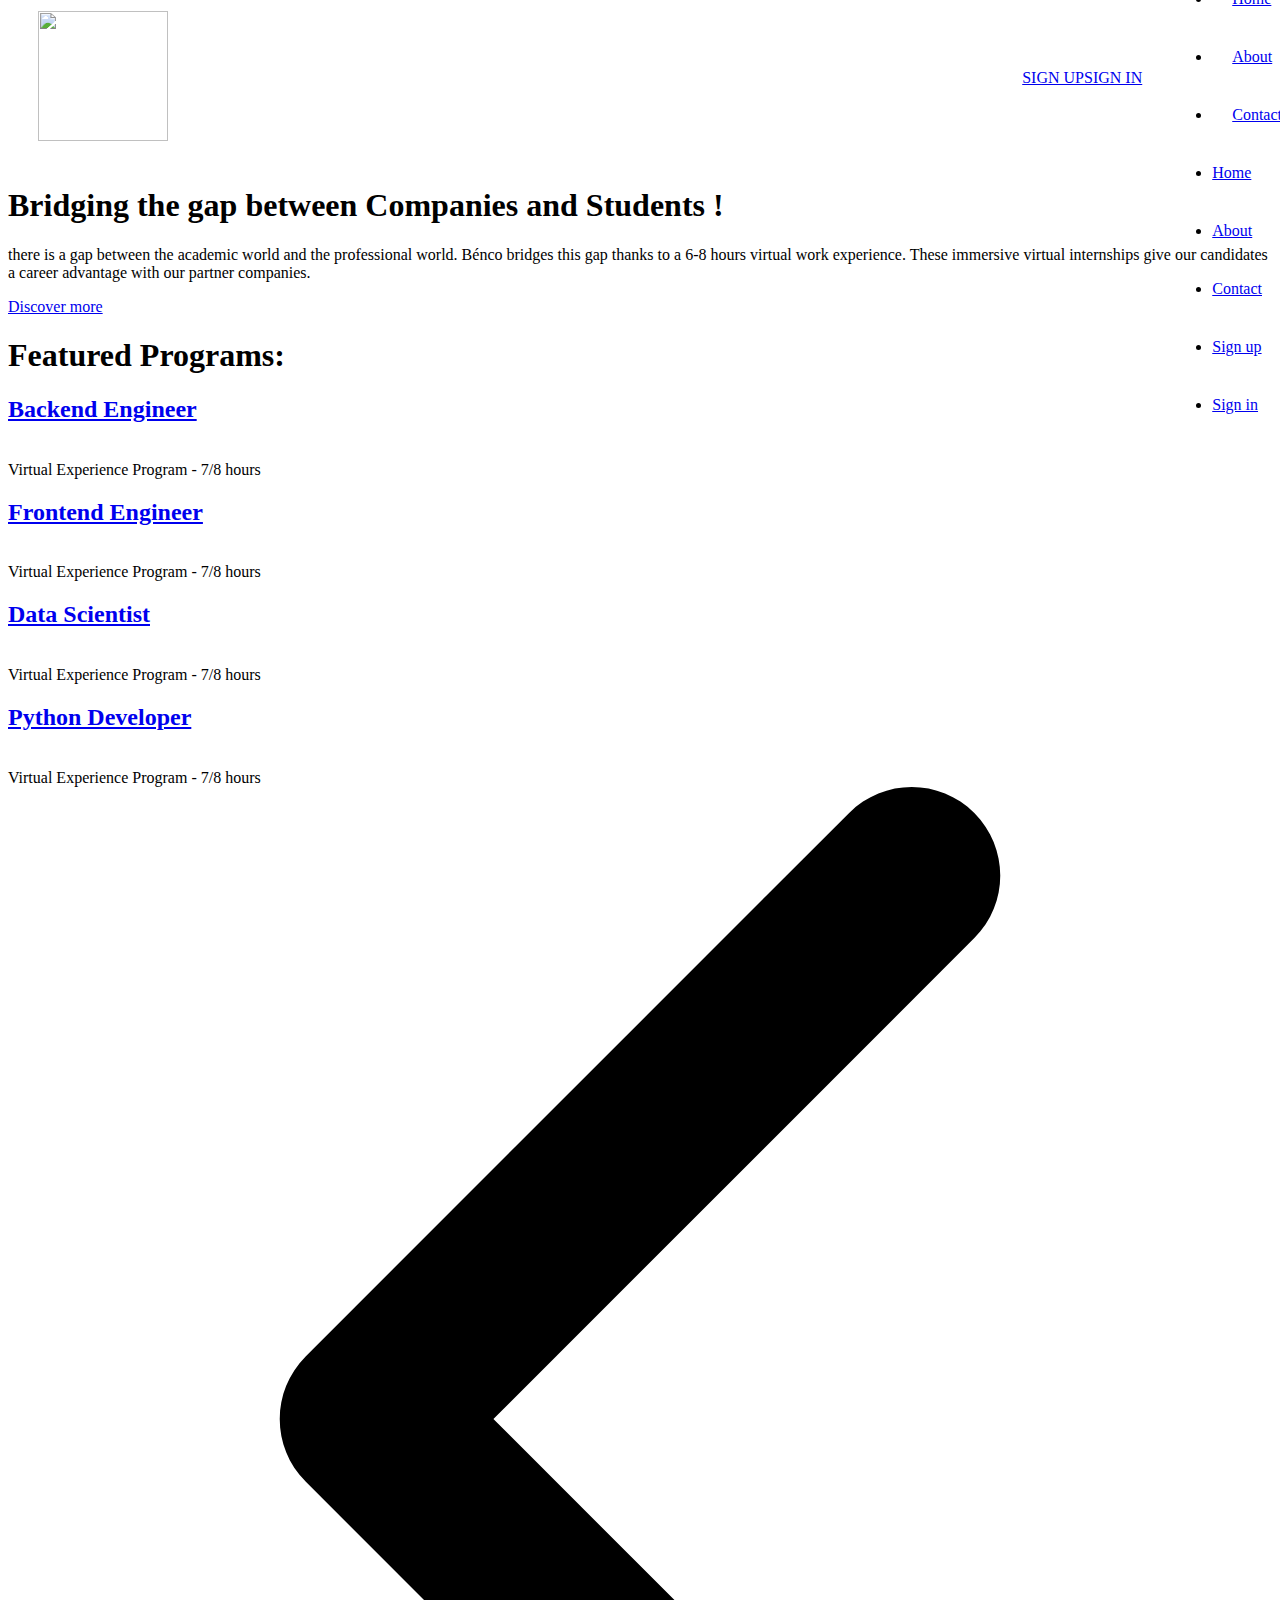
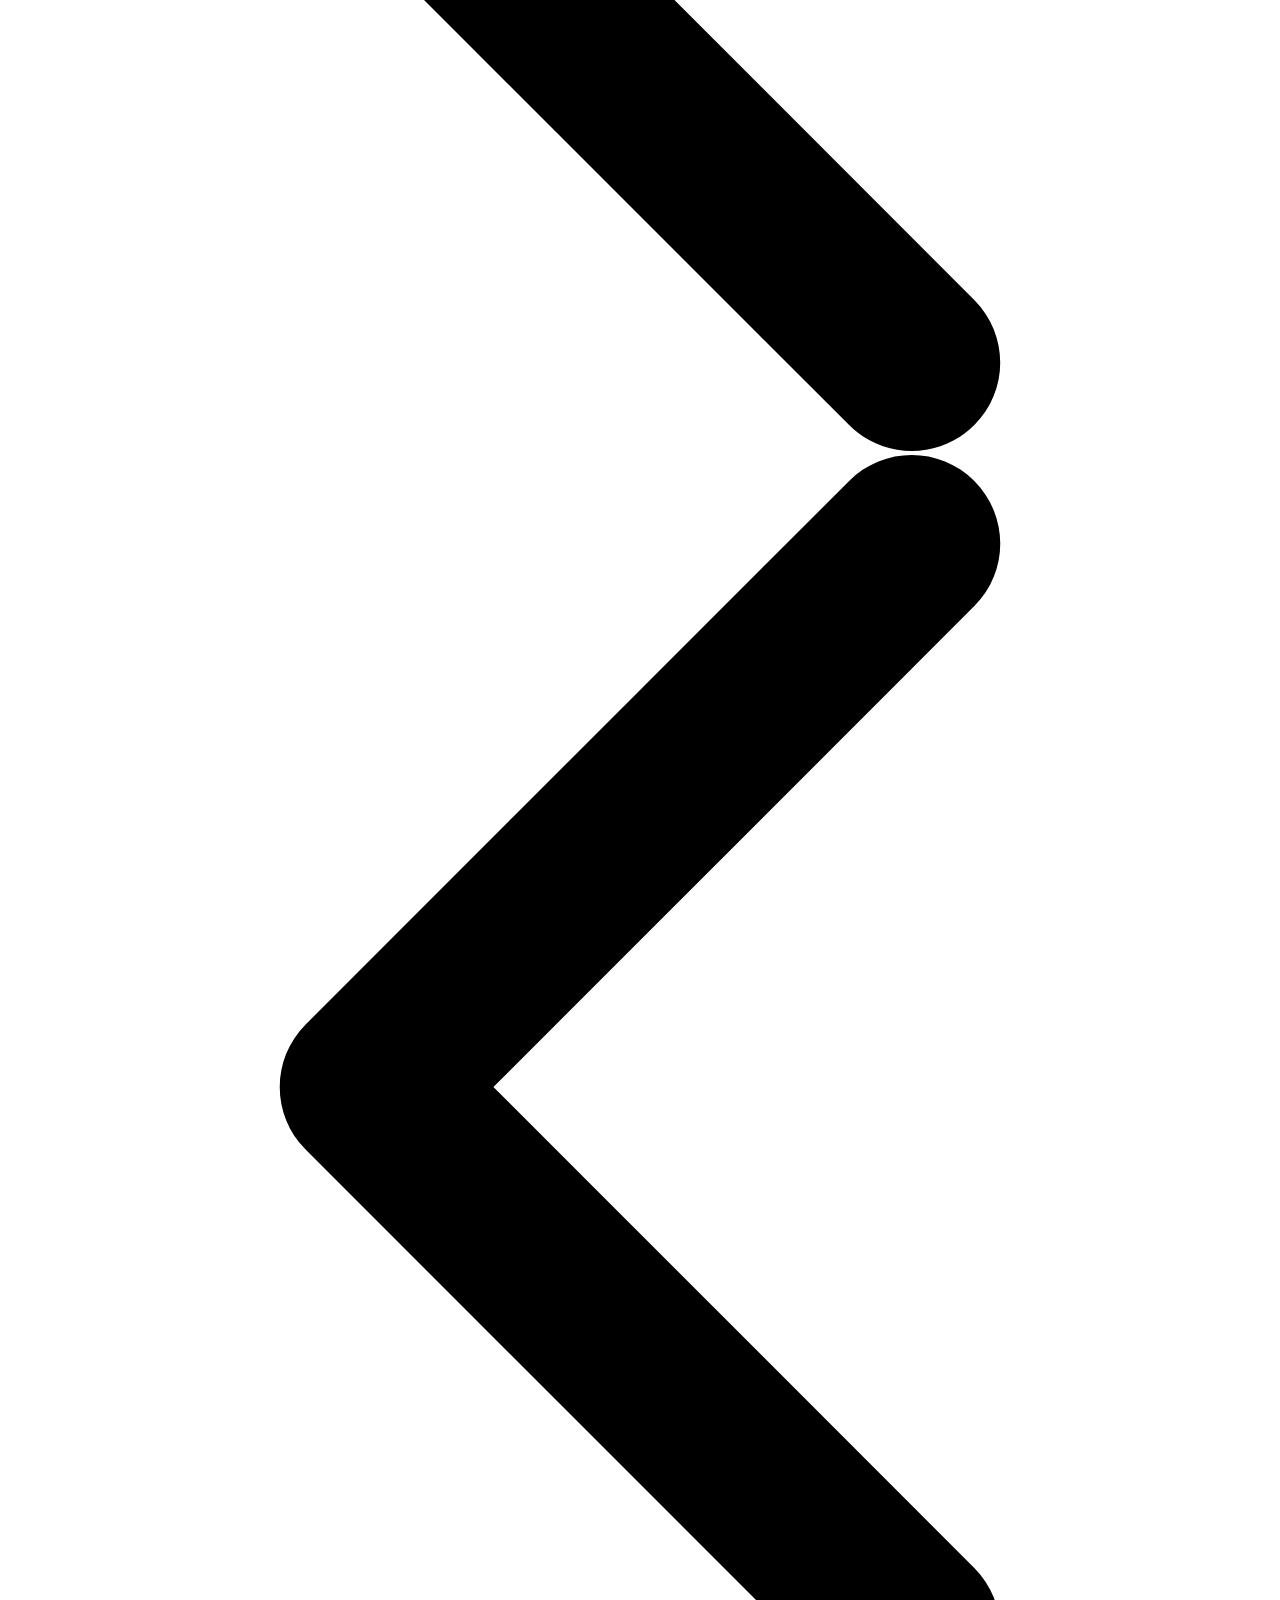
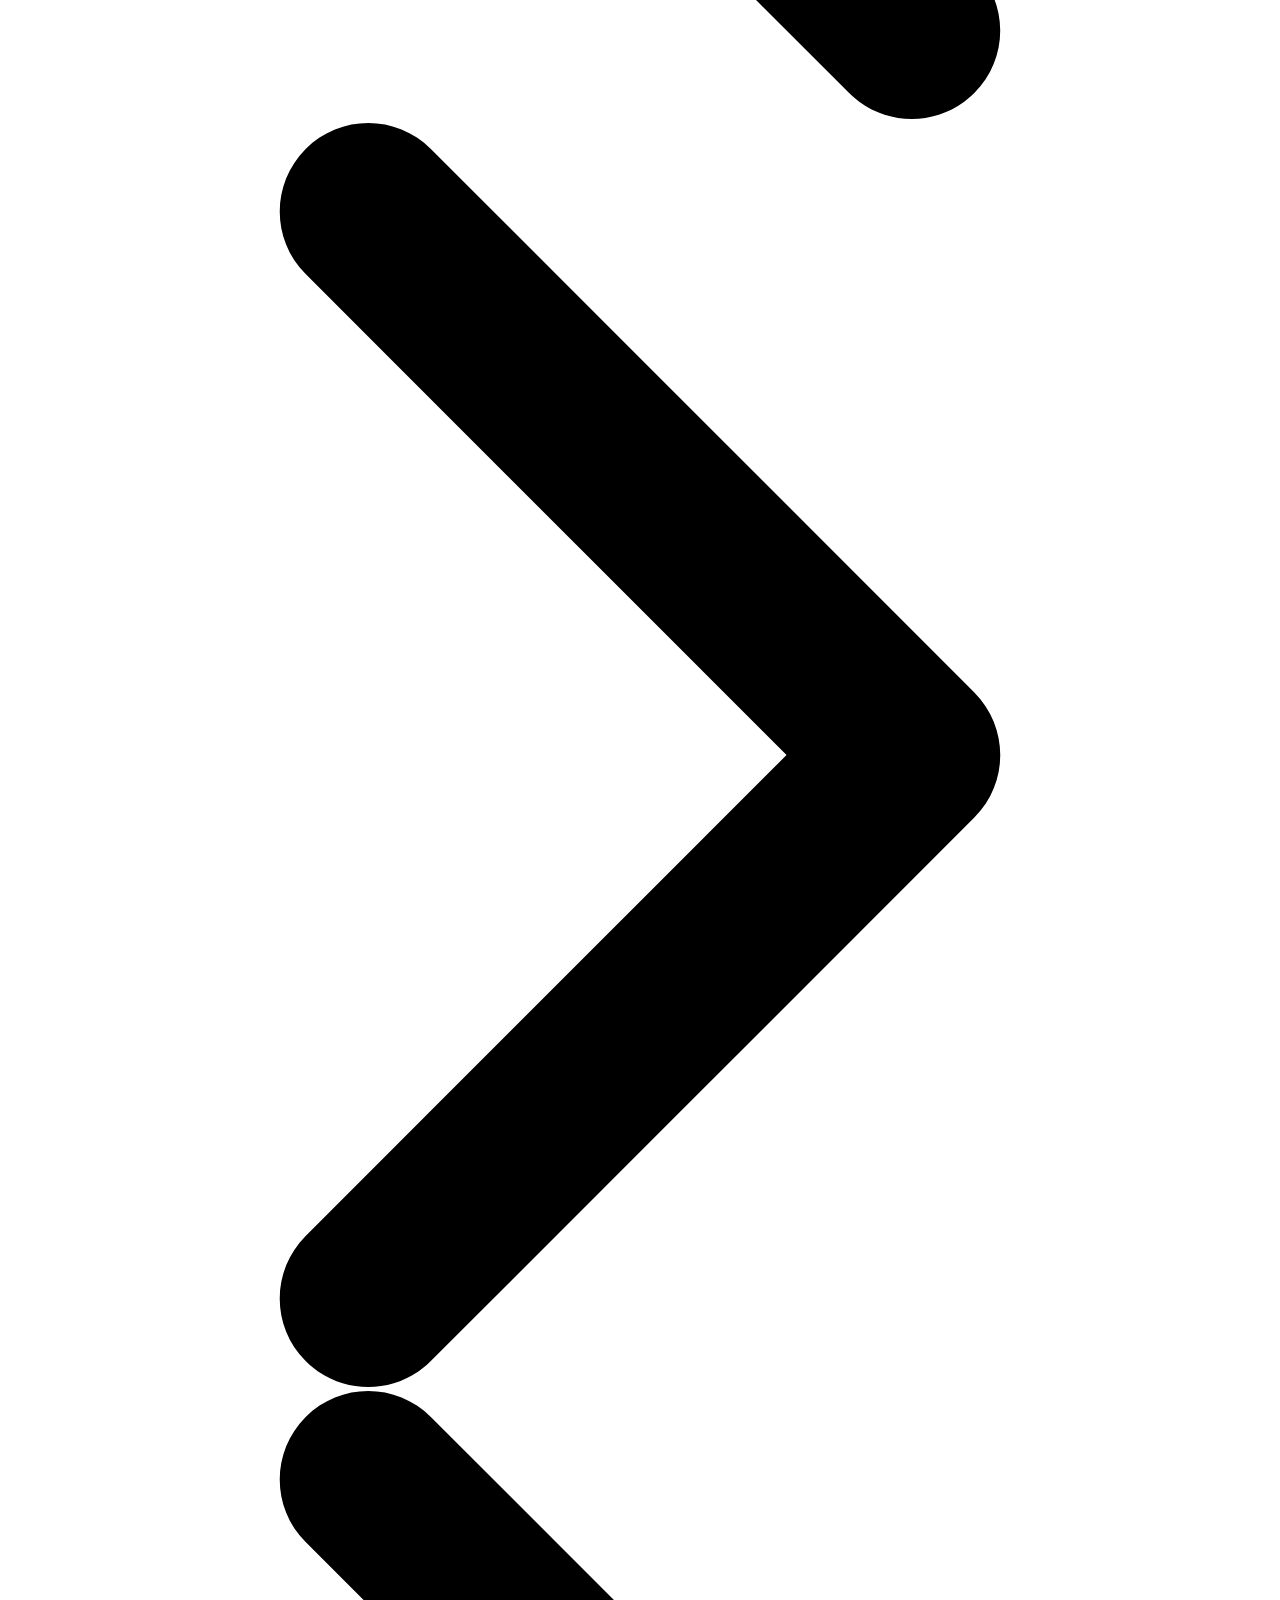
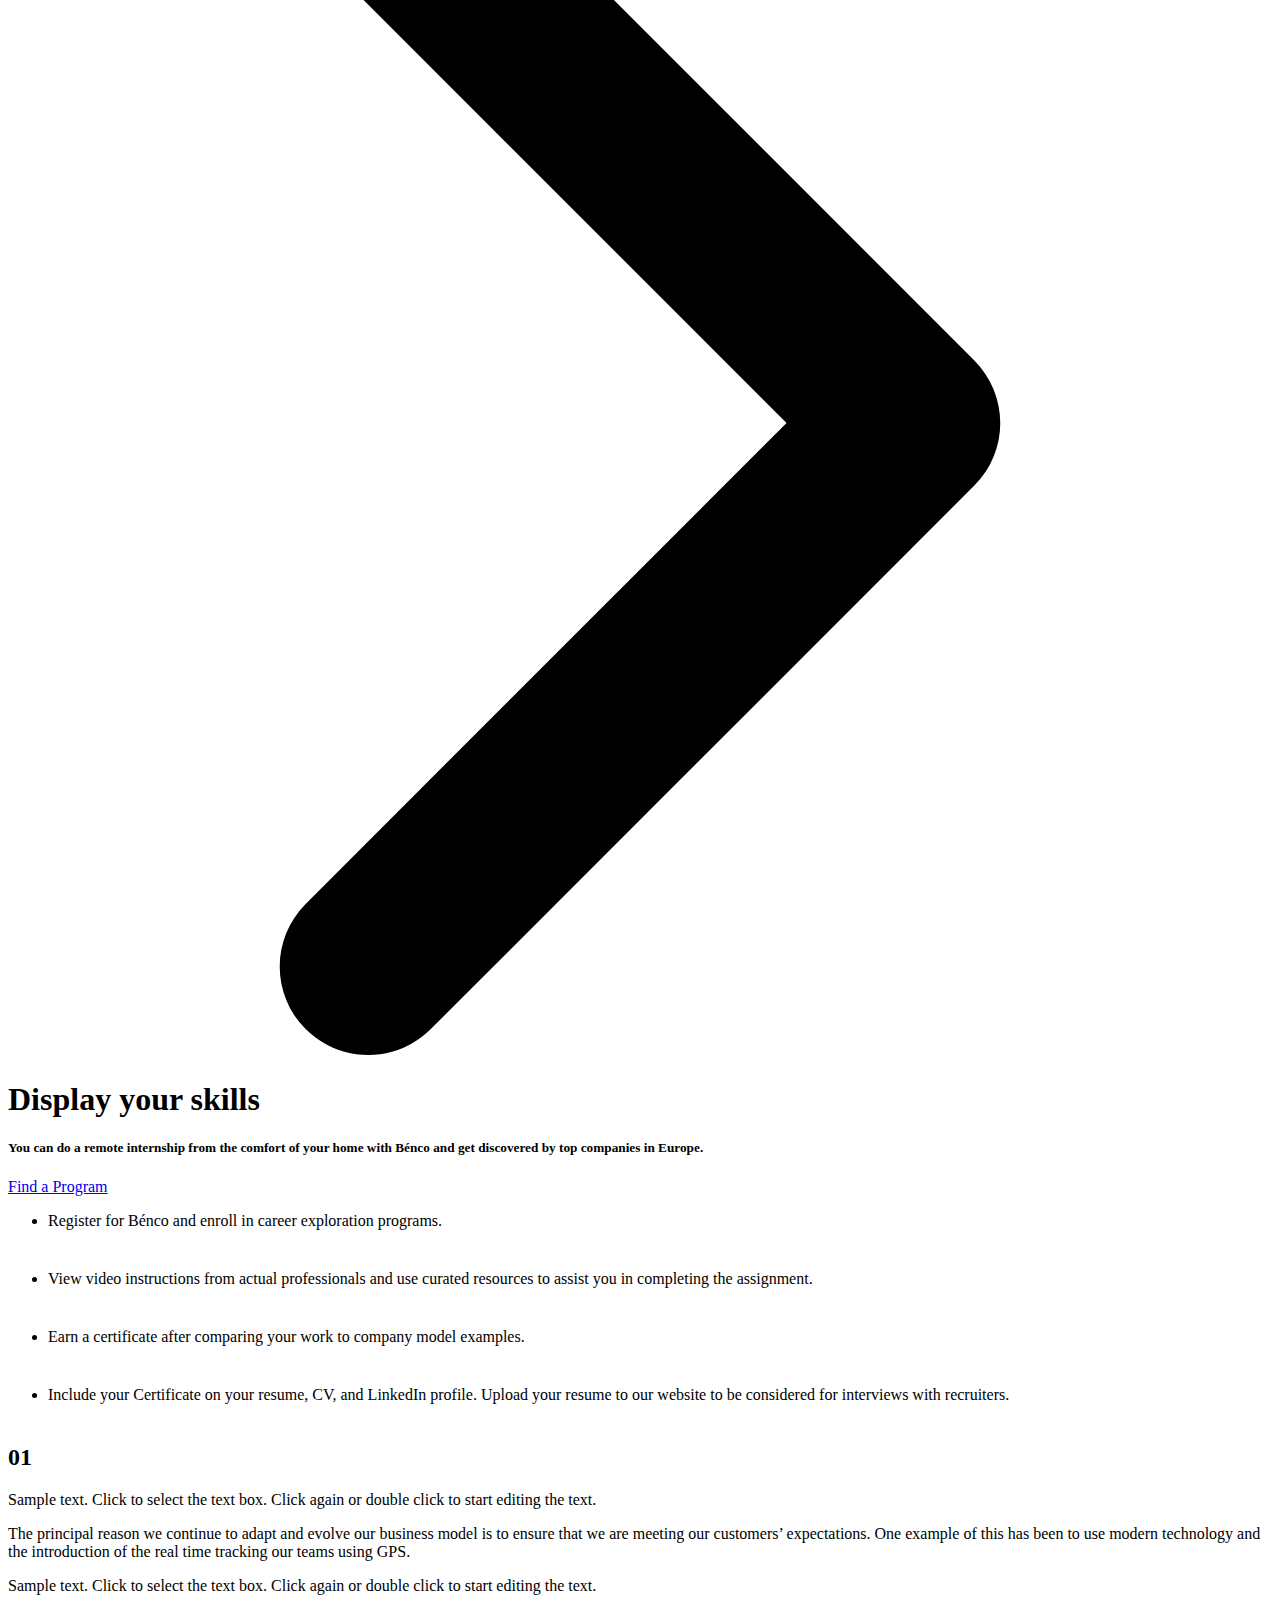
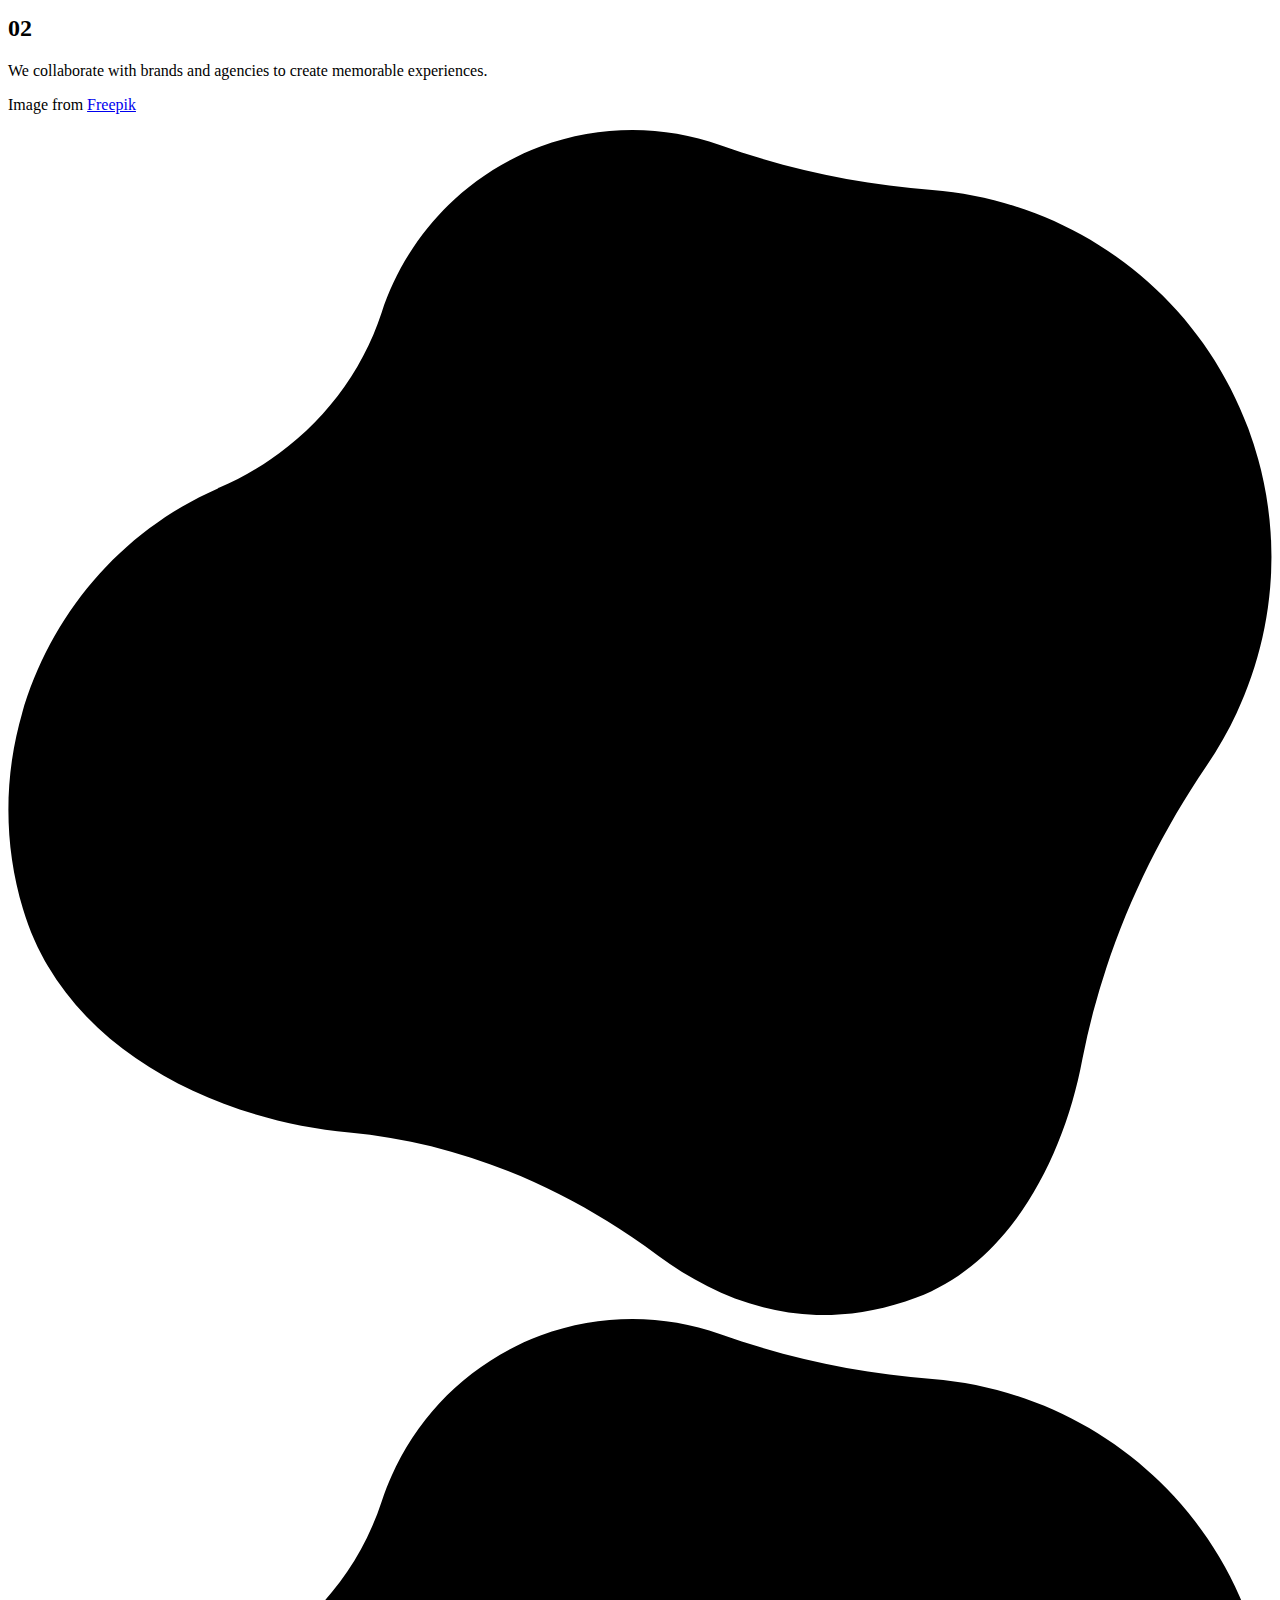
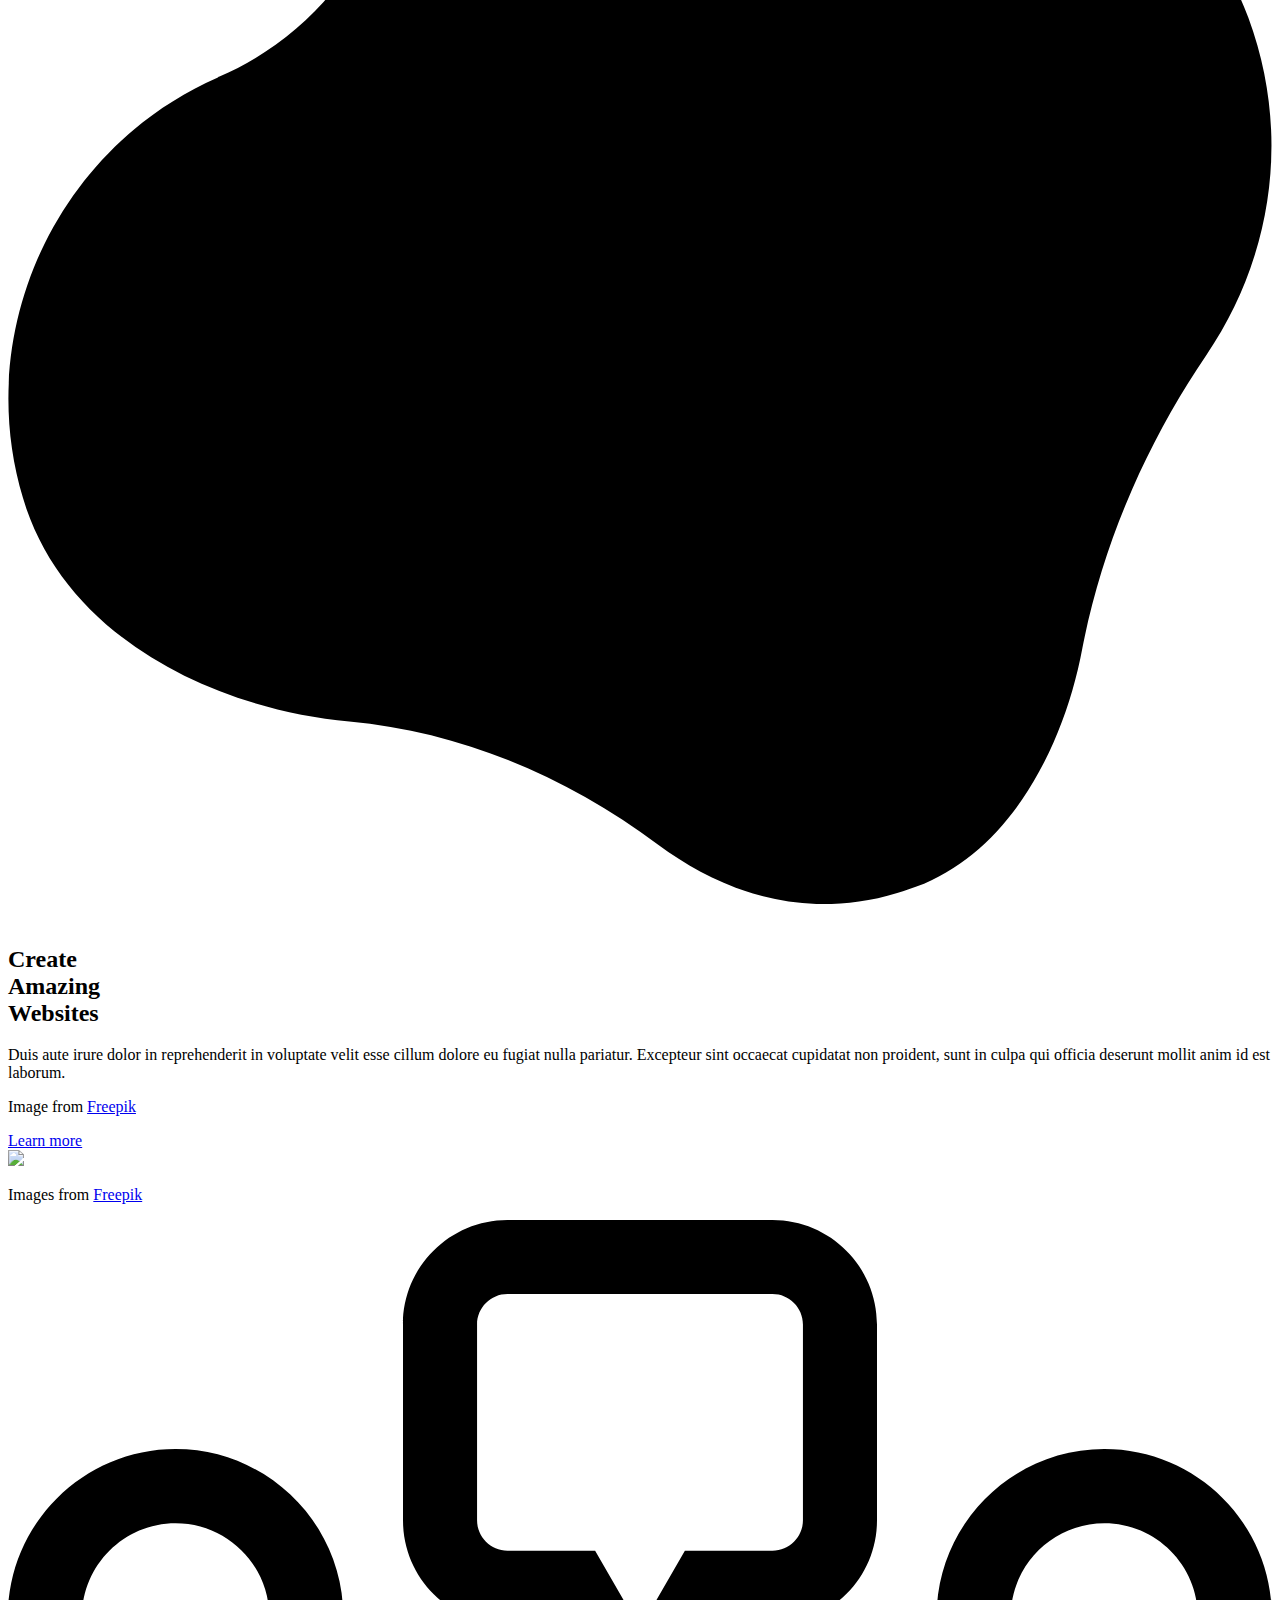
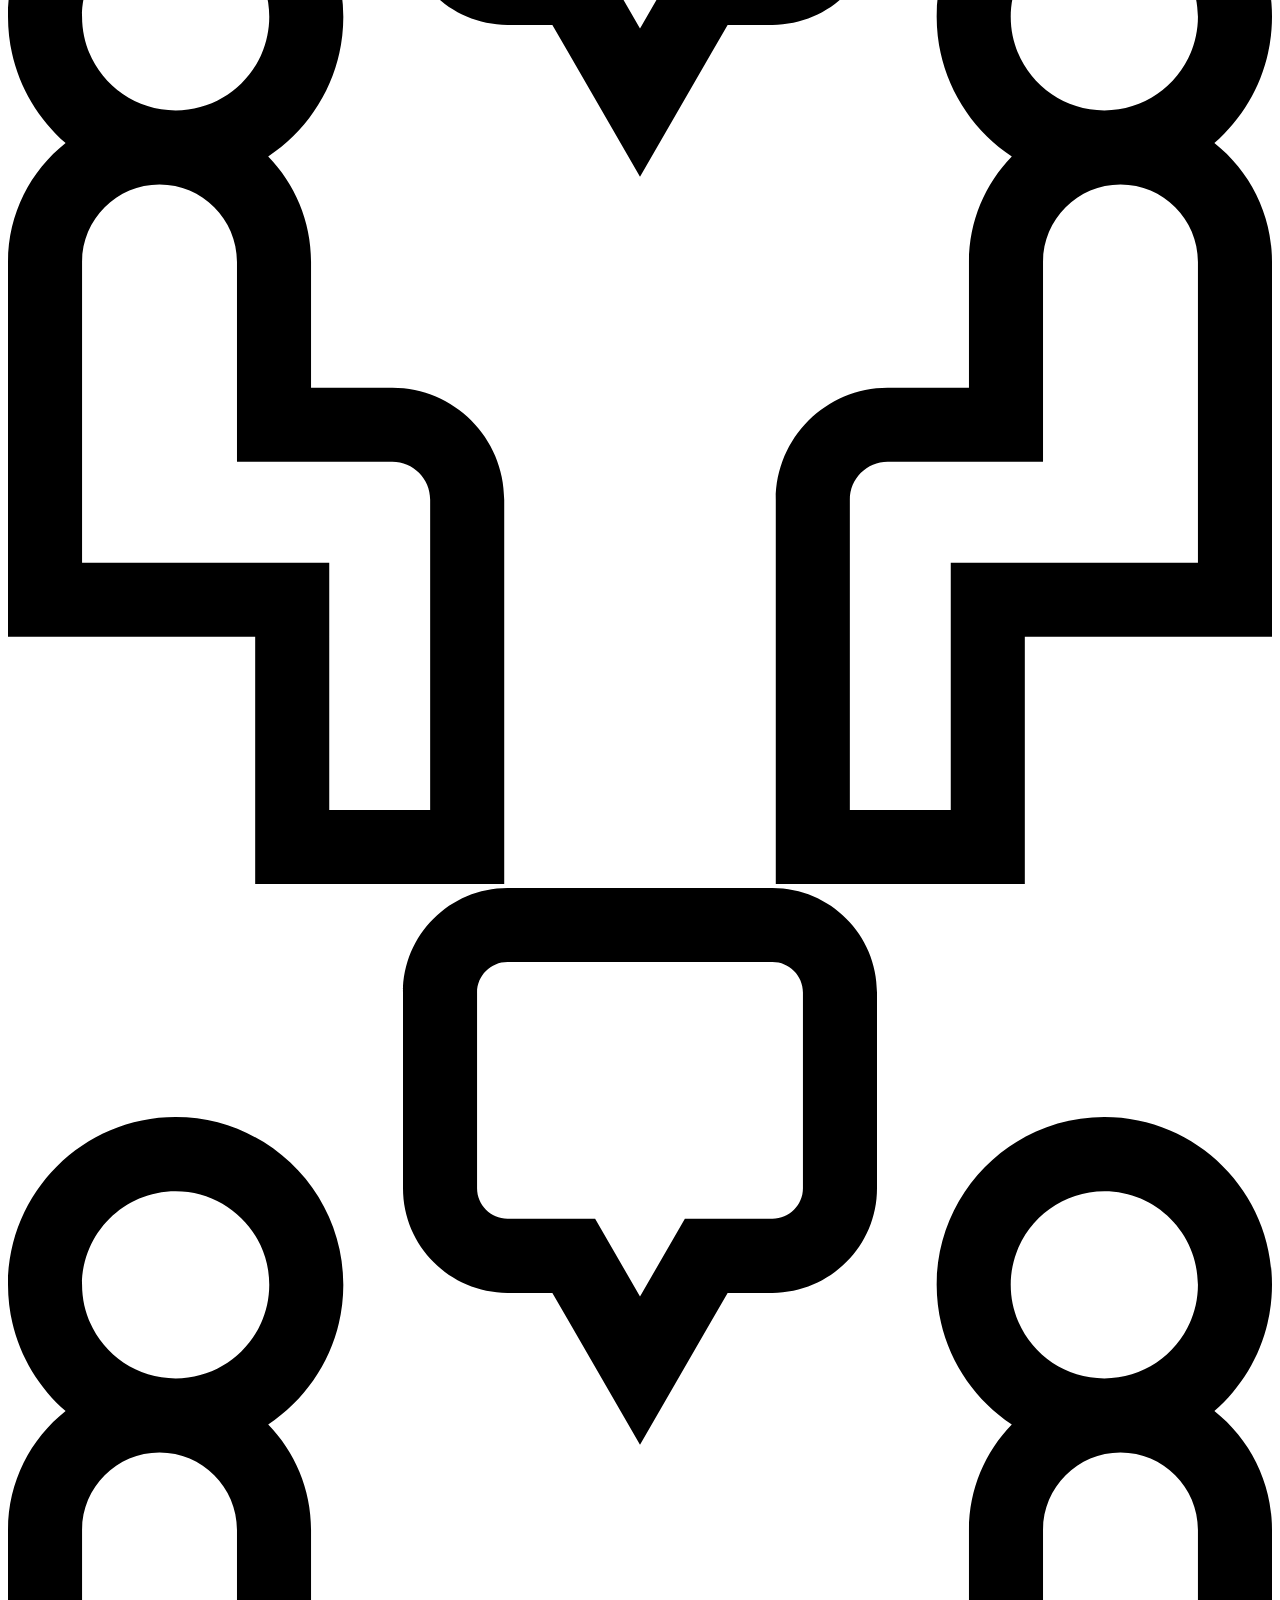
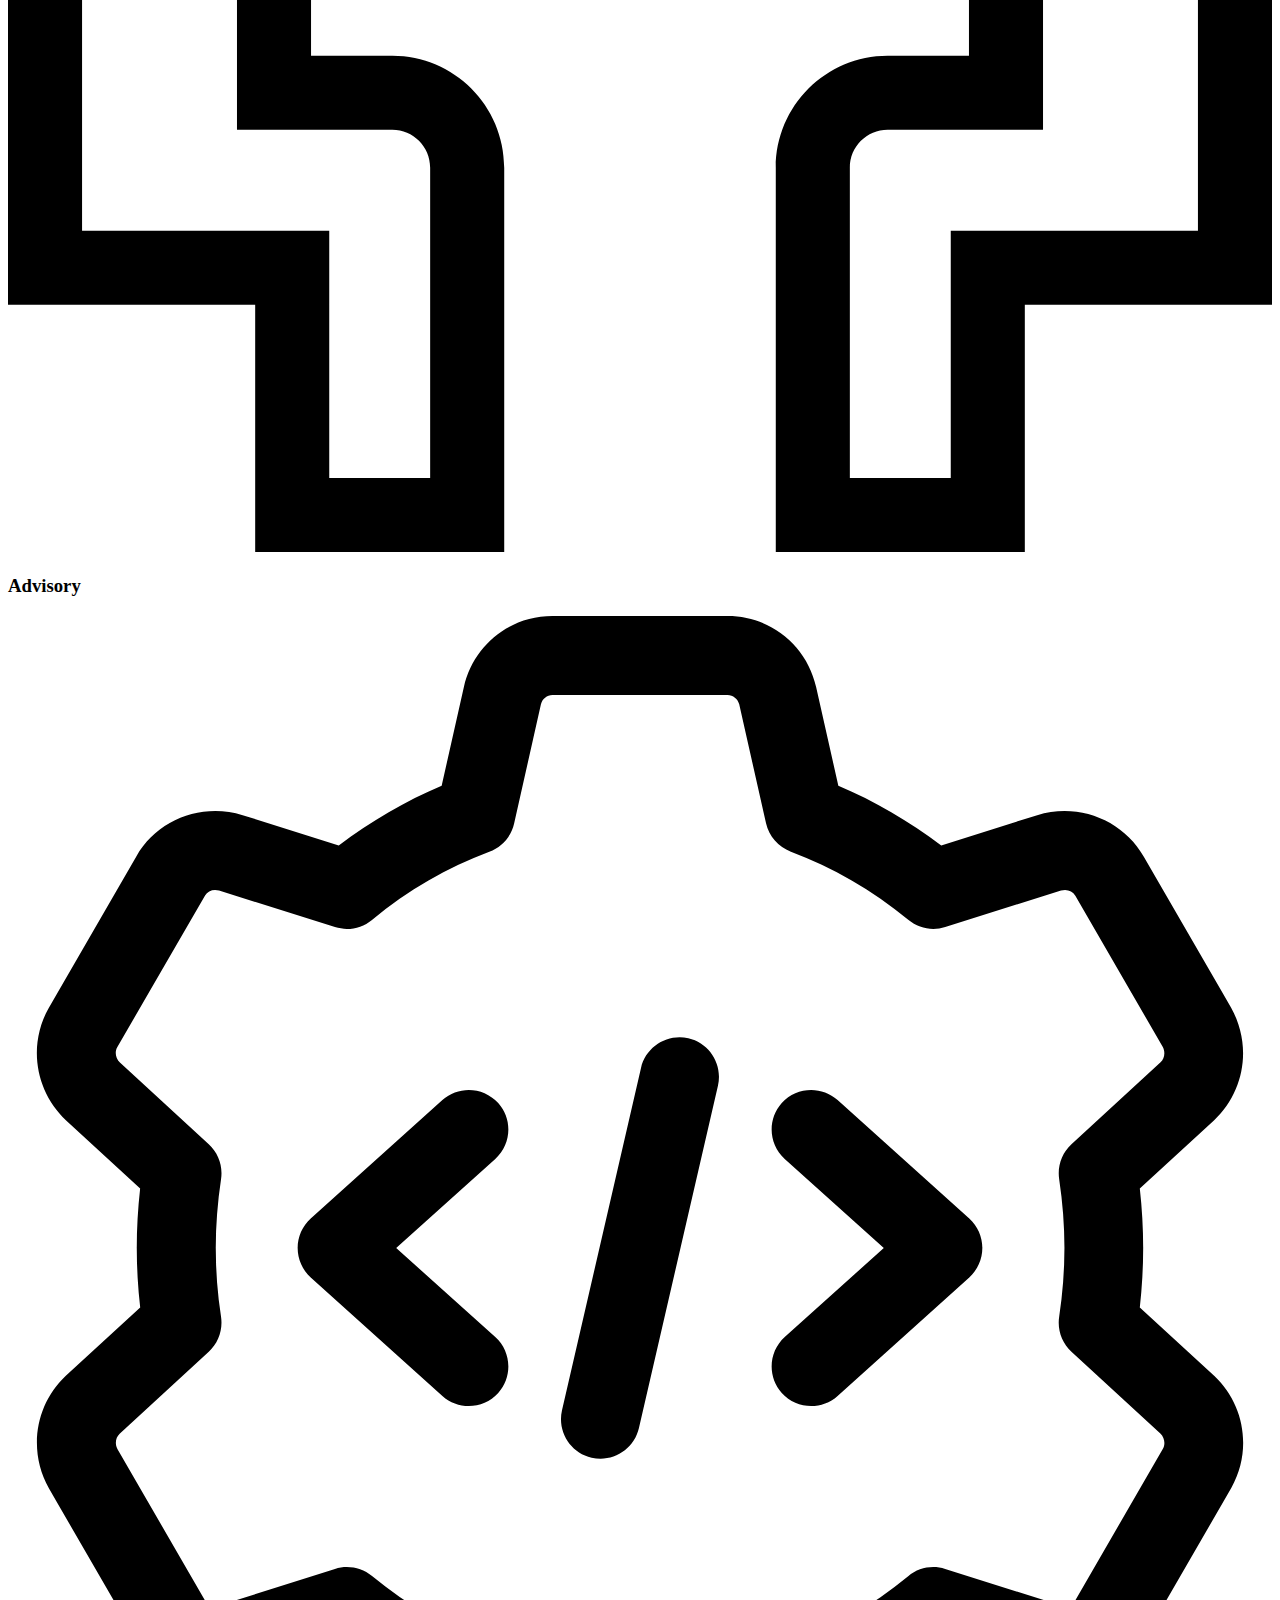
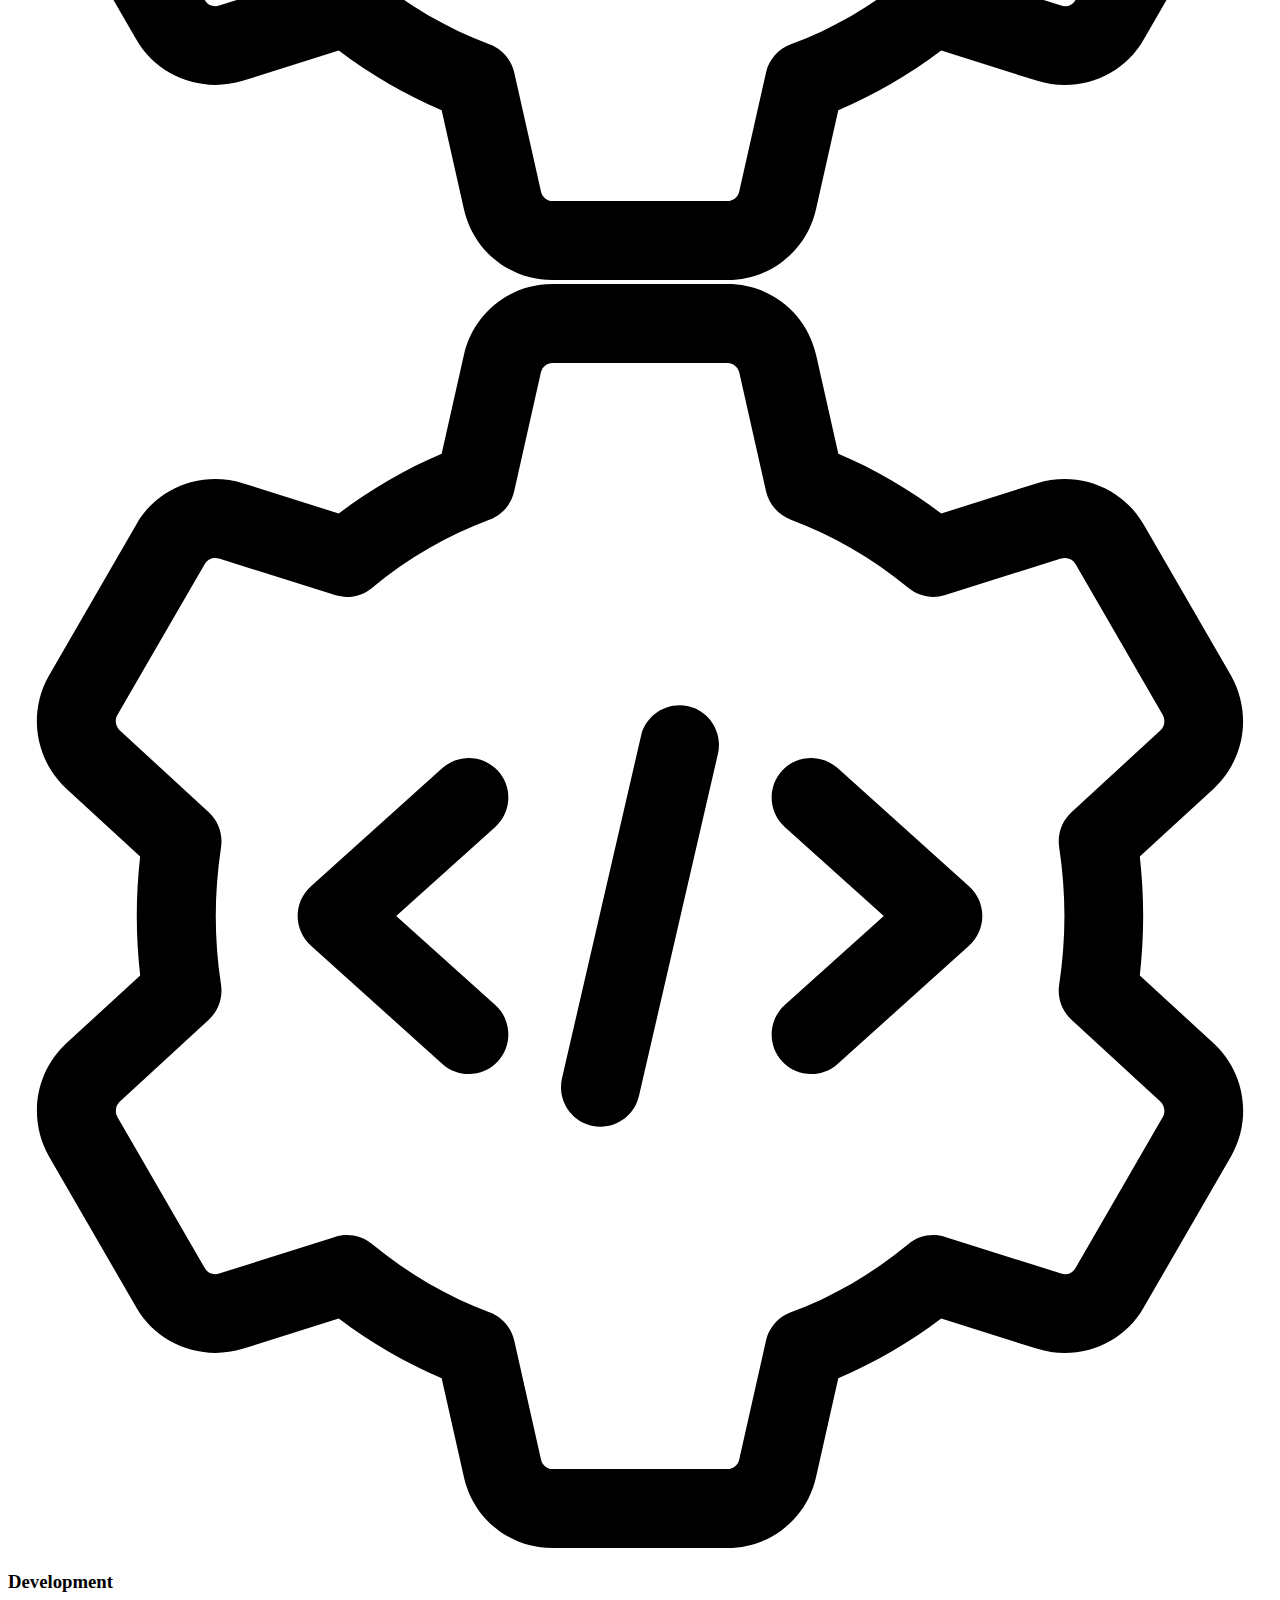
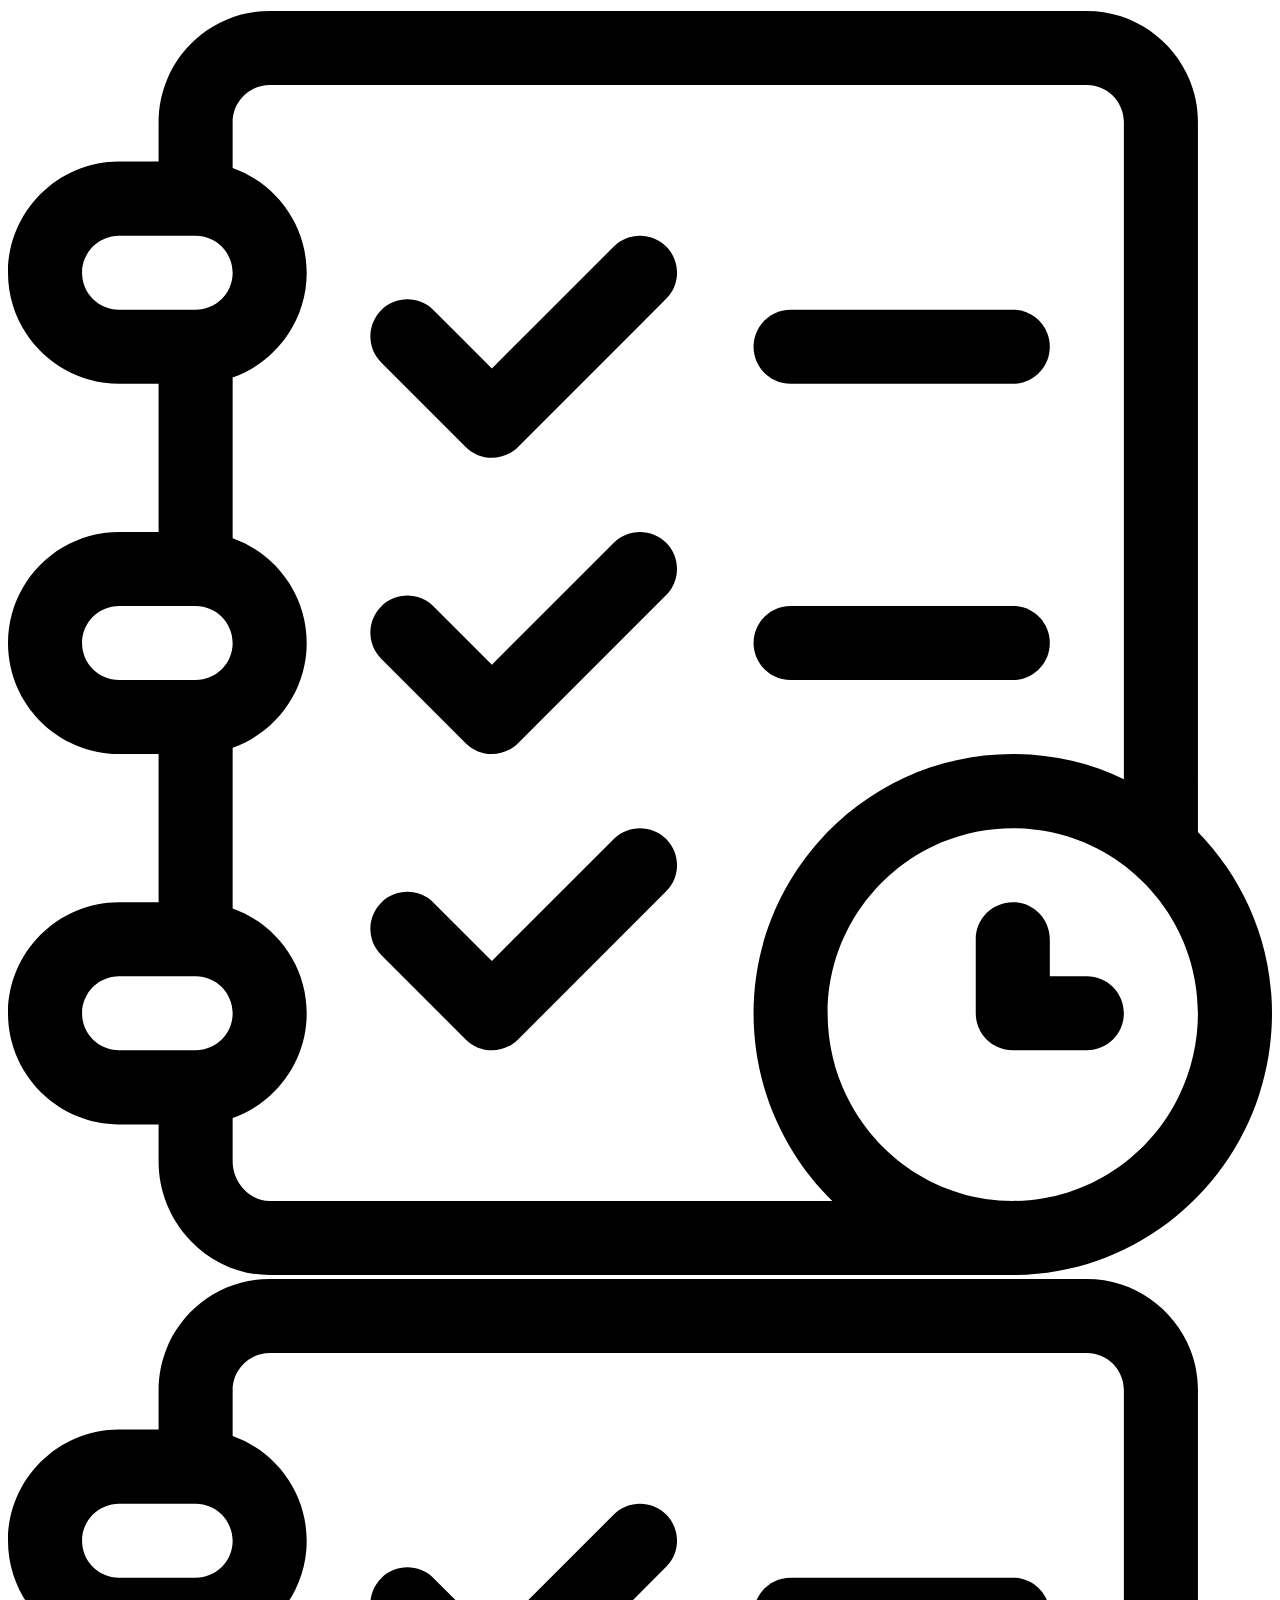
==== index.html @ d06c9c70 "display your skills section" ====
<!DOCTYPE html>
<html style="font-size: 16px;">

<head>
  <script src="https://kit.fontawesome.com/e67f361b4e.js" crossorigin="anonymous"></script>
  <meta name="viewport" content="width=device-width, initial-scale=1.0">
  <meta charset="utf-8">
  <title>Home</title>
  <link rel="stylesheet" href="nicepage.css" media="screen">
  <link rel="stylesheet" href="Home.css" media="screen">
  <script class="u-script" type="text/javascript" src="jquery.js" defer=""></script>
  <script class="u-script" type="text/javascript" src="nicepage.js" defer=""></script>
  <link id="u-theme-google-font" rel="stylesheet"
    href="https://fonts.googleapis.com/css?family=Roboto:100,100i,300,300i,400,400i,500,500i,700,700i,900,900i|Open+Sans:300,300i,400,400i,500,500i,600,600i,700,700i,800,800i">
  <link id="u-page-google-font" rel="stylesheet"
    href="https://fonts.googleapis.com/css?family=Playfair+Display:400,400i,500,500i,600,600i,700,700i,800,800i,900,900i|Montserrat:100,100i,200,200i,300,300i,400,400i,500,500i,600,600i,700,700i,800,800i,900,900i">
  
    <script type="application/ld+json">
    {
      "@context": "http://schema.org",
      "@type": "Organization",
      "name": "Site2",
      "logo": "images/Bnco-logos_black1.png"
    }
  </script>
  <meta name="theme-color" content="#7391c4">
  <meta property="og:title" content="Home">
  <meta property="og:description" content="">
  <meta property="og:type" content="website">
  <link rel="stylesheet" href="./index.css">
</head>

<body data-home-page="Home.html" data-home-page-title="Home" class="u-body u-xl-mode">
  <header class="headers" id="sec-19d4">
    <a href="#" class="u-image u-logo u-image-1" data-image-width="1200"
        data-image-height="1200">
        <img src="images/Bnco-logos_black1.png" class="logo">
      </a>
    <div class="login-btn">
      <a href="#"
        class="u-border-2 u-border-hover-palette-1-base u-border-palette-1-base u-btn u-btn-round u-button-style u-hover-palette-1-base u-none u-radius-50 u-btn-1">SIGN
        UP</a>
      <a href="#"
        class="u-border-2 u-border-hover-palette-1-base u-btn u-btn-round u-button-style u-hover-palette-1-base u-none u-radius-50 u-text-hover-white u-text-palette-1-base u-btn-2">SIGN
        IN</a>
    </div>
      
      <nav class="u-align-left u-menu u-menu-dropdown u-nav-spacing-25 u-offcanvas u-menu-1" data-responsive-from="XL">
        <div class="menu-collapse">
          <a class="u-button-style u-nav-link" href="#" style="padding: 4px 0px; font-size: calc(1em + 8px);">
            <svg class="u-svg-link" preserveAspectRatio="xMidYMin slice" viewBox="0 0 302 302" style="">
              <use xmlns:xlink="http://www.w3.org/1999/xlink" xlink:href="#svg-7b92"></use>
            </svg>
            <svg xmlns="http://www.w3.org/2000/svg" xmlns:xlink="http://www.w3.org/1999/xlink" version="1.1"
              id="svg-7b92" x="0px" y="0px" viewBox="0 0 302 302" style="enable-background:new 0 0 302 302;"
              xml:space="preserve" class="u-svg-content">
              <g>
                <rect y="36" width="302" height="30"></rect>
                <rect y="236" width="302" height="30"></rect>
                <rect y="136" width="302" height="30"></rect>
              </g>
              <g></g>
              <g></g>
              <g></g>
              <g></g>
              <g></g>
              <g></g>
              <g></g>
              <g></g>
              <g></g>
              <g></g>
              <g></g>
              <g></g>
              <g></g>
              <g></g>
              <g></g>
            </svg>
          </a>
        </div>
        <div class="u-nav-container">
          <ul class="u-nav u-unstyled u-nav-1">
            <li class="u-nav-item"><a
                class="u-button-style u-nav-link u-text-active-palette-1-base u-text-hover-palette-2-base"
                href="Home.html" style="padding: 10px 20px;">Home</a>
            </li>
            <li class="u-nav-item"><a
                class="u-button-style u-nav-link u-text-active-palette-1-base u-text-hover-palette-2-base"
                href="About.html" style="padding: 10px 20px;">About</a>
            </li>
            <li class="u-nav-item"><a
                class="u-button-style u-nav-link u-text-active-palette-1-base u-text-hover-palette-2-base"
                href="#contact" style="padding: 10px 20px;">Contact</a>
            </li>
          </ul>
        </div>
        <div class="u-nav-container-collapse">
          <div
            class="u-align-center u-black u-container-style u-inner-container-layout u-opacity u-opacity-95 u-sidenav">
            <div class="u-inner-container-layout u-sidenav-overflow">
              <div class="u-menu-close"></div>
              <ul class="u-align-center u-nav u-popupmenu-items u-unstyled u-nav-2">
                <li class="u-nav-item"><a class="u-button-style u-nav-link" href="Home.html">Home</a>
                </li>
                <li class="u-nav-item"><a class="u-button-style u-nav-link" href="About.html">About</a>
                </li>
                <li class="u-nav-item"><a class="u-button-style u-nav-link" href="#contact">Contact</a>
                </li>
                <li class = "u-nav-item"><a class="u-button-style u-nav-link" href="#">Sign up</a></li>
                <li class = "u-nav-item"><a class="u-button-style u-nav-link" href="#">Sign in</a></li>
              </ul>
            </div>
          </div>
          <div class="u-black u-menu-overlay u-opacity u-opacity-70"></div>
        </div>

    </div>
  </header>
  <section class="u-align-center u-clearfix u-section-1" id="carousel_c35c">
    <div class="u-clearfix u-sheet u-sheet-1">
      <img class="u-image u-image-default u-image-1" src="images/Untitled-1.png" alt="" data-image-width="1700"
        data-image-height="622" data-animation-name="slideIn" data-animation-duration="2000"
        data-animation-direction="Up">
      <div class="u-align-center u-container-style u-group u-group-1">
        <div class="u-container-layout u-valign-top u-container-layout-1">
          <h1 class="u-custom-font u-font-playfair-display u-text u-text-1" data-animation-name="flipIn"
            data-animation-duration="2000" data-animation-direction="X"> Bridging the gap between Companies and Students
            !</h1>
          <p class="u-large-text u-text u-text-font u-text-variant u-text-2">there is a gap between the academic world
            and the professional world. Bénco bridges this gap thanks to a 6-8 hours virtual work experience. These
            immersive virtual internships give our candidates a career advantage with our partner companies.</p>
          <a href="#"
            class="u-active-black u-border-none u-btn u-btn-round u-button-style u-hover-black u-palette-3-base u-radius-2 u-text-active-white u-text-body-alt-color u-text-hover-white u-btn-1">Discover
            more</a>
        </div>
      </div>
    </div>
  </section>
  <section class="u-align-center u-clearfix u-section-2" id="sec-0719">
    <div class="u-clearfix u-sheet u-valign-middle u-sheet-1">
      <h1 class="u-text u-text-default u-text-1">Featured Programs:</h1>
      <!--blog-->
      <!--blog_options_json-->
      <!--{"type":"Recent","source":"","tags":"","count":""}-->
      <!--/blog_options_json-->
      <div class="u-blog u-container-style u-expanded-width u-layout-horizontal u-blog-1">
        <div class="u-list-control"></div>
        <div class="u-repeater u-repeater-1">
          <!--blog_post-->
          <div class="u-blog-post u-container-style u-repeater-item">
            <div class="u-container-layout u-similar-container u-container-layout-1">
              <!--blog_post_header-->
              <h2 class="u-blog-control u-text u-text-2">
                <a class="u-post-header-link" href="blog/post-5.html">
                  <!--blog_post_header_content-->Backend  Engineer
                  <!--/blog_post_header_content--></a>
              </h2>
              <!--/blog_post_header-->
              <a class="u-post-header-link" href="blog/post-5.html">
                <!--blog_post_image-->
                <img src="images/3.jpg" alt=""
                  class="u-blog-control u-expanded-width u-image u-image-default u-image-1">
                <!--/blog_post_image-->
              </a>
              <!--blog_post_content-->
              <div class="u-blog-control u-post-content u-text u-text-3">
                <!--blog_post_content_content-->Virtual Experience Program - 7/8 hours 
                <!--/blog_post_content_content-->
              </div>
              <!--/blog_post_content-->
            </div>
          </div>
          <!--/blog_post-->
          <!--blog_post-->
          <div class="u-blog-post u-container-style u-repeater-item">
            <div class="u-container-layout u-similar-container u-container-layout-2">
              <!--blog_post_header-->
              <h2 class="u-blog-control u-text u-text-4">
                <a class="u-post-header-link" href="blog/post-4.html">
                  <!--blog_post_header_content-->Frontend Engineer
                  <!--/blog_post_header_content--></a>
              </h2>
              <!--/blog_post_header-->
              <a class="u-post-header-link" href="blog/post-4.html">
                <!--blog_post_image-->
                <img src="images/2.jpg" alt=""
                  class="u-blog-control u-expanded-width u-image u-image-default u-image-2">
                <!--/blog_post_image-->
              </a>
              <!--blog_post_content-->
              <div class="u-blog-control u-post-content u-text u-text-5">
                <!--blog_post_content_content-->Virtual Experience Program - 7/8 hours 
                <!--/blog_post_content_content-->
              </div>
              <!--/blog_post_content-->
            </div>
          </div>
          <!--/blog_post-->
          <!--blog_post-->
          <div class="u-blog-post u-container-style u-repeater-item">
            <div class="u-container-layout u-similar-container u-container-layout-3">
              <!--blog_post_header-->
              <h2 class="u-blog-control u-text u-text-6">
                <a class="u-post-header-link" href="blog/post-3.html">
                  <!--blog_post_header_content-->Data Scientist
                  <!--/blog_post_header_content--></a>
              </h2>
              <!--/blog_post_header-->
              <a class="u-post-header-link" href="blog/post-3.html">
                <!--blog_post_image-->
                <img src="images/3.jpg" alt=""
                  class="u-blog-control u-expanded-width u-image u-image-default u-image-3">
                <!--/blog_post_image-->
              </a>
              <!--blog_post_content-->
              <div class="u-blog-control u-post-content u-text u-text-7">
                <!--blog_post_content_content-->Virtual Experience Program - 7/8 hours
                <!--/blog_post_content_content-->
              </div>
              <!--/blog_post_content-->
            </div>
          </div>
          <!--/blog_post-->
          <!--blog_post-->
          <div class="u-blog-post u-container-style u-repeater-item">
            <div class="u-container-layout u-similar-container u-container-layout-4">
              <!--blog_post_header-->
              <h2 class="u-blog-control u-text u-text-8">
                <a class="u-post-header-link" href="blog/post-2.html">
                  <!--blog_post_header_content-->Python Developer
                  <!--/blog_post_header_content--></a>
              </h2>
              <!--/blog_post_header-->
              <a class="u-post-header-link" href="blog/post-2.html">
                <!--blog_post_image-->
                <img src="images/2.jpg" alt=""
                  class="u-blog-control u-expanded-width u-image u-image-default u-image-4">
                <!--/blog_post_image-->
              </a>
              <!--blog_post_content-->
              <div class="u-blog-control u-post-content u-text u-text-9">
                <!--blog_post_content_content-->Virtual Experience Program - 7/8 hours 
                <!--/blog_post_content_content-->
              </div>
              <!--/blog_post_content-->
            </div>
          </div>
          <!--/blog_post-->
        </div>
        <div class="u-list-control"></div>
        <a class="u-absolute-vcenter u-gallery-nav u-gallery-nav-prev u-grey-70 u-icon-circle u-opacity u-opacity-70 u-spacing-10 u-text-white u-gallery-nav-1"
          href="#" role="button">
          <span aria-hidden="true">
            <svg viewBox="0 0 451.847 451.847">
              <path d="M97.141,225.92c0-8.095,3.091-16.192,9.259-22.366L300.689,9.27c12.359-12.359,32.397-12.359,44.751,0
                  c12.354,12.354,12.354,32.388,0,44.748L173.525,225.92l171.903,171.909c12.354,12.354,12.354,32.391,0,44.744
                  c-12.354,12.365-32.386,12.365-44.745,0l-194.29-194.281C100.226,242.115,97.141,234.018,97.141,225.92z"></path>
            </svg>
          </span>
          <span class="sr-only">
            <svg viewBox="0 0 451.847 451.847">
              <path d="M97.141,225.92c0-8.095,3.091-16.192,9.259-22.366L300.689,9.27c12.359-12.359,32.397-12.359,44.751,0
c12.354,12.354,12.354,32.388,0,44.748L173.525,225.92l171.903,171.909c12.354,12.354,12.354,32.391,0,44.744
c-12.354,12.365-32.386,12.365-44.745,0l-194.29-194.281C100.226,242.115,97.141,234.018,97.141,225.92z"></path>
            </svg>
          </span>
        </a>
        <a class="u-absolute-vcenter u-gallery-nav u-gallery-nav-next u-grey-70 u-icon-circle u-opacity u-opacity-70 u-spacing-10 u-text-white u-gallery-nav-2"
          href="#" role="button">
          <span aria-hidden="true">
            <svg viewBox="0 0 451.846 451.847">
              <path d="M345.441,248.292L151.154,442.573c-12.359,12.365-32.397,12.365-44.75,0c-12.354-12.354-12.354-32.391,0-44.744
L278.318,225.92L106.409,54.017c-12.354-12.359-12.354-32.394,0-44.748c12.354-12.359,32.391-12.359,44.75,0l194.287,194.284
c6.177,6.18,9.262,14.271,9.262,22.366C354.708,234.018,351.617,242.115,345.441,248.292z"></path>
            </svg>
          </span>
          <span class="sr-only">
            <svg viewBox="0 0 451.846 451.847">
              <path d="M345.441,248.292L151.154,442.573c-12.359,12.365-32.397,12.365-44.75,0c-12.354-12.354-12.354-32.391,0-44.744
L278.318,225.92L106.409,54.017c-12.354-12.359-12.354-32.394,0-44.748c12.354-12.359,32.391-12.359,44.75,0l194.287,194.284
c6.177,6.18,9.262,14.271,9.262,22.366C354.708,234.018,351.617,242.115,345.441,248.292z"></path>
            </svg>
          </span>
        </a>
      </div>
      <!--/blog-->
    </div>
  </section>
  <section class="u-clearfix u-section-3" id="carousel_c790">
    <div class="u-clearfix u-sheet u-sheet-1">
      <h1 class="u-custom-font u-font-playfair-display u-text u-text-default u-text-1" data-animation-name="flipIn"
        data-animation-duration="2000" data-animation-direction="X">Display your skills</h1>
      <div class="u-border-6 u-border-palette-2-base u-line u-line-horizontal u-line-1"></div>
      <div class="u-clearfix u-expanded-width u-layout-wrap u-layout-wrap-1">
        <div class="u-layout">
          <div class="u-layout-row">
            <div class="u-align-left u-container-style u-layout-cell u-size-30 u-layout-cell-1">
              <div class="u-container-layout u-valign-top u-container-layout-1">
                <h5 class="u-custom-font u-font-playfair-display u-text u-text-default u-text-2">You can do a remote internship from the comfort of your home with Bénco and get discovered by top companies in Europe.</h5>
                <a href="#"
                  class="u-active-black u-border-none u-btn u-btn-round u-button-style u-hover-black u-palette-3-base u-radius-2 u-text-active-white u-text-body-alt-color u-text-hover-white u-btn-1">Find a Program</a>
              </div>
            </div>
            <div class="u-align-justify u-container-style u-layout-cell u-palette-2-light-3 u-size-30 u-layout-cell-2">
              <div class="u-container-layout u-valign-top u-container-layout-2">
                <ul class="fa-ul">
                  <li><span class="fa-li"><i class="fa-solid fa-right-to-bracket"></i></span>Register for Bénco and enroll in career exploration programs.</li>
                  <li><span class="fa-li"><i class="fa-solid fa-person-chalkboard"></i></span>View video instructions from actual professionals and use curated resources to assist you in completing the assignment.</li>
                  <li><span class="fa-li"><i class="fa-solid fa-certificate"></i></span>Earn a certificate after comparing your work to company model examples.</li>
                  <li><span class="fa-li"><i class="fa-brands fa-linkedin"></i></span>Include your Certificate on your resume, CV, and LinkedIn profile. Upload your resume to our website to be considered for interviews with recruiters.</li>
                </ul>
              </div>
            </div>
          </div>
        </div>
      </div>
    </div>
  </section>
  <section class="u-clearfix u-section-4" id="carousel_cb76">
    <div class="u-clearfix u-sheet u-sheet-1">
      <div class="u-clearfix u-expanded-width u-layout-wrap u-layout-wrap-1">
        <div class="u-layout">
          <div class="u-layout-row">
            <div
              class="u-align-left-lg u-align-left-md u-align-left-sm u-align-left-xs u-container-style u-layout-cell u-size-30 u-layout-cell-1">
              <div class="u-container-layout u-valign-middle-xl u-container-layout-1">
                <div class="u-align-center u-container-style u-group u-palette-2-base u-group-1"
                  data-animation-name="flipIn" data-animation-duration="2000" data-animation-direction="X">
                  <div
                    class="u-container-layout u-valign-middle-xs u-valign-top-lg u-valign-top-md u-valign-top-sm u-valign-top-xl">
                    <h2 class="u-custom-font u-font-montserrat u-text u-text-default u-text-1">01</h2>
                  </div>
                </div>
                <p class="u-align-left-xl u-text u-text-2">Sample text. Click to select the text box. Click again or
                  double click to start editing the text.</p>
                <p class="u-text u-text-3"> The principal reason we continue to adapt and evolve our business model is
                  to ensure that we are meeting our customers’ expectations. One example of this has been to use modern
                  technology and the introduction of the real time tracking our teams using GPS.&nbsp;</p>
                <p class="u-text u-text-4">Sample text. Click to select the text box. Click again or double click to
                  start editing the text.</p>
                <div class="u-align-center-xs u-container-style u-group u-palette-2-base u-group-2"
                  data-animation-name="flipIn" data-animation-duration="2000" data-animation-direction="X">
                  <div
                    class="u-container-layout u-valign-middle-xs u-valign-top-lg u-valign-top-md u-valign-top-sm u-valign-top-xl">
                    <h2 class="u-custom-font u-font-montserrat u-text u-text-default u-text-5">02</h2>
                  </div>
                </div>
              </div>
            </div>
            <div class="u-align-center u-container-style u-layout-cell u-size-30 u-layout-cell-2">
              <div class="u-container-layout u-valign-middle u-container-layout-4">
                <p class="u-custom-font u-font-playfair-display u-text u-text-6"> We collaborate with brands and
                  agencies to create memorable experiences.</p>
                <p class="u-text u-text-7">Image from <a href="freepik.com"
                    class="u-active-none u-border-none u-btn u-button-link u-button-style u-hover-none u-none u-text-palette-1-base u-btn-1">Freepik</a>
                </p>
                <div class="u-image u-image-circle u-image-1" alt="" data-image-width="473" data-image-height="464"
                  data-animation-name="slideIn" data-animation-duration="2000" data-animation-direction="Right"></div>
              </div>
            </div>
          </div>
        </div>
      </div>
    </div>
  </section>
  <section class="u-clearfix u-section-5" id="carousel_3b98">
    <div class="u-clearfix u-sheet u-sheet-1">
      <div class="u-expanded-width-sm u-expanded-width-xs u-shape u-shape-svg u-text-palette-2-light-3 u-shape-1"
        data-animation-name="pulse" data-animation-duration="2000" data-animation-direction="">
        <svg class="u-svg-link" preserveAspectRatio="none" viewBox="0 0 160 150" style="">
          <use xmlns:xlink="http://www.w3.org/1999/xlink" xlink:href="#svg-58d1"></use>
        </svg>
        <svg class="u-svg-content" viewBox="0 0 160 150" x="0px" y="0px" id="svg-58d1">
          <path d="M43.2,126.9c14.2,1.3,27.6,7,39.1,15.6c8.3,6.1,19.4,10.3,32.7,5.3c11.7-4.4,18.6-17.4,21-30.2c2.6-13.3,8.1-25.9,15.7-37.1
	c8.3-12.1,10.8-27.9,5.3-42.7C150.5,20.3,134.6,9,117,7.6C107.9,6.9,98.8,5,90.1,1.9C83-0.6,75-0.7,67.4,2.1
	c-9.9,3.7-17,11.6-20.1,21c-3.3,10.1-10.9,18-20.6,22.2c-0.1,0-0.1,0.1-0.2,0.1c-20.3,8.9-31,32-24.6,53.2
	C6.9,115.6,25.2,125.2,43.2,126.9z"></path>
        </svg>
      </div>
      <img class="u-expanded-width-sm u-expanded-width-xs u-image u-image-contain u-image-default u-image-1"
        src="images/0101.png" alt="" data-image-width="571" data-image-height="368" data-animation-name="slideIn"
        data-animation-duration="2000" data-animation-direction="Right">
      <div class="u-align-left u-container-style u-expanded-width-xs u-group u-shape-rectangle u-group-1">
        <div class="u-container-layout u-valign-middle u-container-layout-1">
          <h2 class="u-custom-font u-font-playfair-display u-text u-text-1" data-animation-name="flipIn"
            data-animation-duration="2000" data-animation-direction="X">Create<br>Amazing&nbsp;<br>Websites
          </h2>
          <p class="u-text u-text-2"> Duis aute irure dolor in reprehenderit in voluptate velit esse cillum dolore eu
            fugiat nulla pariatur. Excepteur sint occaecat cupidatat non proident, sunt in culpa qui officia deserunt
            mollit anim id est laborum.</p>
          <p class="u-text u-text-3">Image from <a href="https://www.freepik.com/psd/mockup"
              class="u-active-none u-border-1 u-border-active-grey-50 u-border-black u-border-hover-grey-50 u-btn u-button-link u-button-style u-hover-none u-none u-text-body-color u-btn-1"
              target="_blank">Freepik</a>
          </p>
          <a href="#"
            class="u-active-black u-border-none u-btn u-btn-round u-button-style u-hover-black u-palette-3-base u-radius-2 u-text-active-white u-text-body-alt-color u-text-hover-white u-btn-2">Learn
            more</a>
        </div>
      </div>
    </div>
  </section>
  <section class="u-align-center u-clearfix u-palette-2-light-3 u-typography-Normal--Introduction u-section-6" src=""
    id="carousel_eb00">
    <div class="u-clearfix u-sheet u-sheet-1">
      <img class="u-image u-image-default u-image-1" src="images/78.png" data-image-width="432" data-image-height="386"
        data-animation-name="slideIn" data-animation-duration="2000" data-animation-direction="Down">
      <p class="u-text u-text-1">Images from <a href="https://www.freepik.com/vectors/abstract"
          class="u-border-none u-btn u-button-link u-button-style u-none u-text-palette-2-base u-btn-1"
          target="_blank">Freepik</a>
      </p>
      <div class="u-expanded-width u-list u-list-1">
        <div class="u-repeater u-repeater-1">
          <div class="u-container-style u-list-item u-radius-50 u-repeater-item u-shape-round u-white u-list-item-1"
            data-animation-name="flipIn" data-animation-duration="2000" data-animation-direction="X">
            <div class="u-container-layout u-similar-container u-valign-top u-container-layout-1"><span
                class="u-icon u-icon-circle u-palette-3-base u-text-white u-icon-1"><svg class="u-svg-link"
                  preserveAspectRatio="xMidYMin slice" viewBox="0 0 512 512" style="">
                  <use xmlns:xlink="http://www.w3.org/1999/xlink" xlink:href="#svg-5d4a"></use>
                </svg><svg class="u-svg-content" viewBox="0 0 512 512" id="svg-5d4a">
                  <path
                    d="m155.6875 311h-32.9375v-50.984375c0-16.585937-6.621094-31.644531-17.347656-42.699219 18.320312-12.175781 30.425781-32.992187 30.425781-56.59375 0-37.445312-30.464844-67.914062-67.914063-67.914062-37.449218 0-67.914062 30.464844-67.914062 67.914062 0 20.402344 9.054688 38.714844 23.339844 51.175782-14.203125 11.25-23.339844 28.628906-23.339844 48.117187v151.859375h100.125v100.125h100.875v-155.6875c0-24.984375-20.328125-45.3125-45.3125-45.3125zm-87.773438-188.191406c20.90625 0 37.914063 17.007812 37.914063 37.914062s-17.007813 37.917969-37.914063 37.917969-37.914062-17.011719-37.914062-37.917969 17.007812-37.914062 37.914062-37.914062zm103.085938 359.191406h-40.875v-100.125h-100.125v-121.859375c0-17.300781 14.074219-31.375 31.375-31.375s31.375 14.074219 31.375 31.375v80.984375h62.9375c8.441406 0 15.3125 6.871094 15.3125 15.3125zm0 0">
                  </path>
                  <path
                    d="m488.660156 211.898438c14.285156-12.460938 23.339844-30.773438 23.339844-51.175782 0-37.449218-30.464844-67.914062-67.914062-67.914062-37.449219 0-67.914063 30.464844-67.914063 67.914062 0 23.597656 12.105469 44.417969 30.425781 56.59375-10.726562 11.054688-17.347656 26.113282-17.347656 42.695313v50.988281h-32.9375c-24.984375 0-45.3125 20.328125-45.3125 45.3125v155.6875h100.875v-100.125h100.125v-151.859375c0-19.488281-9.136719-36.867187-23.339844-48.117187zm-44.574218-89.089844c20.90625 0 37.914062 17.007812 37.914062 37.914062s-17.007812 37.917969-37.914062 37.917969-37.914063-17.011719-37.914063-37.917969 17.007813-37.914062 37.914063-37.914062zm37.914062 259.066406h-100.125v100.125h-40.875v-125.6875c0-8.441406 6.871094-15.3125 15.3125-15.3125h62.9375v-80.984375c0-17.300781 14.074219-31.375 31.375-31.375s31.375 14.074219 31.375 31.375zm0 0">
                  </path>
                  <path
                    d="m352 121.664062v-79.332031c0-23.34375-18.988281-42.332031-42.332031-42.332031h-107.335938c-23.34375 0-42.332031 18.988281-42.332031 42.332031v79.332031c0 23.34375 18.988281 42.335938 42.332031 42.335938h18.171875l35.496094 61.480469 35.496094-61.480469h18.171875c23.34375 0 42.332031-18.992188 42.332031-42.335938zm-30 0c0 6.804688-5.53125 12.335938-12.332031 12.335938h-35.492188l-18.175781 31.480469-18.175781-31.480469h-35.492188c-6.800781 0-12.332031-5.53125-12.332031-12.335938v-79.332031c0-6.800781 5.53125-12.332031 12.332031-12.332031h107.335938c6.800781 0 12.332031 5.53125 12.332031 12.332031zm0 0">
                  </path>
                </svg>


              </span>
              <h3 class="u-align-center u-custom-font u-font-playfair-display u-text u-text-default u-text-2"> Advisory
              </h3>
            </div>
          </div>
          <div
            class="u-align-center u-container-style u-list-item u-radius-50 u-repeater-item u-shape-round u-white u-list-item-2"
            data-animation-name="flipIn" data-animation-duration="2000" data-animation-direction="X">
            <div class="u-container-layout u-similar-container u-valign-top u-container-layout-2"><span
                class="u-icon u-icon-circle u-palette-3-base u-text-white u-icon-2"><svg class="u-svg-link"
                  preserveAspectRatio="xMidYMin slice" viewBox="0 0 24 24" style="">
                  <use xmlns:xlink="http://www.w3.org/1999/xlink" xlink:href="#svg-1571"></use>
                </svg><svg class="u-svg-content" viewBox="0 0 24 24" id="svg-1571">
                  <path
                    d="m13.663 24h-3.326c-.812 0-1.503-.555-1.681-1.349l-.422-1.873c-.687-.291-1.341-.671-1.954-1.134l-1.822.575c-.782.241-1.632-.09-2.024-.788l-1.658-2.868c-.397-.71-.263-1.585.322-2.135l1.412-1.298c-.043-.38-.065-.759-.065-1.13s.021-.75.064-1.13l-1.405-1.292c-.591-.556-.726-1.43-.333-2.131l1.668-2.885c.388-.69 1.237-1.024 2.017-.781l1.824.575c.613-.463 1.268-.843 1.954-1.134l.422-1.874c.178-.793.869-1.348 1.681-1.348h3.326c.812 0 1.503.555 1.681 1.349l.422 1.873c.687.291 1.341.671 1.954 1.134l1.822-.575c.78-.244 1.631.09 2.024.788l1.658 2.868c.397.71.263 1.585-.322 2.135l-1.412 1.298c.043.38.064.759.064 1.13s-.021.75-.064 1.13l1.406 1.292c.002.002.004.004.006.006.585.55.72 1.424.327 2.125l-1.668 2.885c-.389.69-1.238 1.024-2.017.781l-1.825-.576c-.613.463-1.268.843-1.954 1.134l-.422 1.874c-.177.794-.868 1.349-1.68 1.349zm-7.229-5.941c.172 0 .341.059.478.171.685.565 1.435 1 2.228 1.293.238.088.416.291.472.539l.509 2.26c.023.103.115.178.218.178h3.326c.103 0 .194-.075.218-.177l.509-2.26c.056-.248.233-.451.472-.539.793-.293 1.543-.729 2.228-1.293.196-.162.459-.214.703-.137l2.201.695c.104.032.216-.004.265-.093l1.668-2.884c.05-.089.032-.211-.049-.289l-1.688-1.552c-.184-.169-.271-.417-.233-.664.066-.44.1-.88.1-1.307s-.033-.866-.1-1.307c-.037-.247.05-.495.233-.664l1.692-1.556c.076-.072.096-.195.04-.294l-1.658-2.867c-.054-.095-.162-.132-.272-.1l-2.198.694c-.244.077-.507.025-.703-.137-.685-.565-1.435-1-2.228-1.293-.238-.088-.416-.291-.472-.539l-.509-2.26c-.027-.102-.118-.177-.221-.177h-3.326c-.103 0-.194.075-.218.177l-.509 2.261c-.055.248-.233.45-.471.539-.793.293-1.543.728-2.228 1.293-.196.162-.459.213-.703.137l-2.201-.695c-.104-.032-.216.005-.265.093l-1.668 2.883c-.051.09-.031.213.051.291l1.687 1.55c.184.169.271.417.233.664-.066.44-.1.88-.1 1.307s.033.866.1 1.307c.037.247-.05.495-.233.664l-1.692 1.556c-.076.072-.096.195-.04.294l1.658 2.867c.055.096.164.135.272.1l2.198-.694c.074-.024.15-.035.226-.035z">
                  </path>
                  <path
                    d="m11.251 16c-.057 0-.113-.006-.17-.019-.403-.093-.655-.496-.562-.899l1.5-6.5c.093-.405.501-.654.899-.563.403.093.655.496.562.899l-1.5 6.5c-.08.348-.388.582-.729.582z">
                  </path>
                  <path
                    d="m15.25 15c-.205 0-.409-.083-.558-.248-.277-.308-.252-.782.056-1.06l1.881-1.692-1.881-1.692c-.308-.277-.333-.751-.056-1.06.278-.307.752-.332 1.06-.056l2.5 2.25c.158.143.248.346.248.558s-.09.415-.248.558l-2.5 2.25c-.144.129-.323.192-.502.192z">
                  </path>
                  <path
                    d="m8.75 15c-.179 0-.358-.063-.502-.192l-2.5-2.25c-.158-.143-.248-.346-.248-.558s.09-.415.248-.558l2.5-2.25c.308-.277.781-.252 1.06.056.277.308.252.782-.056 1.06l-1.881 1.692 1.881 1.692c.308.277.333.751.056 1.06-.149.165-.353.248-.558.248z">
                  </path>
                </svg>


              </span>
              <h3 class="u-align-center u-custom-font u-font-playfair-display u-text u-text-default u-text-3">
                Development</h3>
            </div>
          </div>
          <div
            class="u-align-center u-container-style u-list-item u-radius-50 u-repeater-item u-shape-round u-white u-list-item-3"
            data-animation-name="flipIn" data-animation-duration="2000" data-animation-direction="X">
            <div class="u-container-layout u-similar-container u-valign-top u-container-layout-3"><span
                class="u-icon u-icon-circle u-palette-3-base u-text-white u-icon-3"><svg class="u-svg-link"
                  preserveAspectRatio="xMidYMin slice" viewBox="0 0 512 512" style="">
                  <use xmlns:xlink="http://www.w3.org/1999/xlink" xlink:href="#svg-ac93"></use>
                </svg><svg class="u-svg-content" viewBox="0 0 512 512" x="0px" y="0px" id="svg-ac93"
                  style="enable-background:new 0 0 512 512;">
                  <g>
                    <g>
                      <path
                        d="M482,332.596V45c0-24.813-20.187-45-45-45H106C81.187,0,61,20.187,61,45v16H45C20.187,61,0,81.187,0,106s20.187,45,45,45    h16v60H45c-24.813,0-45,20.187-45,45s20.187,45,45,45h16v60H45c-24.813,0-45,20.187-45,45s20.187,45,45,45h16v15    c0,11.955,4.597,23.347,12.944,32.079C82.526,507.056,93.911,512,106,512h301c57.897,0,105-47.551,105-106    C512,377.457,500.546,351.542,482,332.596z M45,121c-8.271,0-15-6.729-15-15s6.729-15,15-15h31c8.271,0,15,6.729,15,15    s-6.729,15-15,15H45z M45,271c-8.271,0-15-6.729-15-15s6.729-15,15-15h31c8.271,0,15,6.729,15,15s-6.729,15-15,15H45z M76,421H45    c-8.271,0-15-6.729-15-15s6.729-15,15-15h31c8.271,0,15,6.729,15,15S84.271,421,76,421z M106,482c-7.99,0-15-7.477-15-16v-17.58    c17.459-6.192,30-22.865,30-42.42c0-19.555-12.541-36.228-30-42.42v-65.16c17.459-6.192,30-22.865,30-42.42    c0-19.555-12.541-36.228-30-42.42v-65.16c17.459-6.192,30-22.865,30-42.42s-12.541-36.228-30-42.42V45c0-8.271,6.729-15,15-15h331    c8.271,0,15,6.729,15,15v266.145c-13.646-6.5-28.905-10.145-45-10.145c-57.897,0-105,47.103-105,105    c0,29.78,12.233,56.726,31.886,76H106z M407,482c-41.355,0-75-34.093-75-76c0-41.355,33.645-75,75-75c41.355,0,75,33.645,75,75    C482,447.907,448.355,482,407,482z">
                      </path>
                    </g>
                  </g>
                  <g>
                    <g>
                      <path
                        d="M407,121h-90c-8.284,0-15,6.716-15,15s6.716,15,15,15h90c8.284,0,15-6.716,15-15S415.284,121,407,121z">
                      </path>
                    </g>
                  </g>
                  <g>
                    <g>
                      <path
                        d="M407,241h-90c-8.284,0-15,6.716-15,15s6.716,15,15,15h90c8.284,0,15-6.716,15-15S415.284,241,407,241z">
                      </path>
                    </g>
                  </g>
                  <g>
                    <g>
                      <path
                        d="M437,391h-15v-15c0-8.284-6.716-15-15-15s-15,6.716-15,15v30c0,8.284,6.716,15,15,15h30c8.284,0,15-6.716,15-15    S445.284,391,437,391z">
                      </path>
                    </g>
                  </g>
                  <g>
                    <g>
                      <path
                        d="M266.606,95.393c-5.857-5.858-15.355-5.858-21.212,0.001L196,144.787l-23.611-23.611c-5.857-5.858-15.355-5.858-21.213,0    c-5.858,5.858-5.858,15.355,0,21.213l34.218,34.218C188.322,179.536,192.161,181,196,181s7.678-1.464,10.606-4.394l60-60    C272.464,110.748,272.464,101.251,266.606,95.393z">
                      </path>
                    </g>
                  </g>
                  <g>
                    <g>
                      <path
                        d="M266.606,215.393c-5.857-5.858-15.355-5.858-21.212,0.001L196,264.787l-23.611-23.611c-5.857-5.858-15.355-5.858-21.213,0    c-5.858,5.858-5.858,15.355,0,21.213l34.218,34.218C188.322,299.536,192.161,301,196,301s7.678-1.464,10.606-4.394l60-60    C272.464,230.748,272.464,221.251,266.606,215.393z">
                      </path>
                    </g>
                  </g>
                  <g>
                    <g>
                      <path
                        d="M266.606,335.393c-5.857-5.858-15.355-5.858-21.212,0.001L196,384.787l-23.611-23.611c-5.857-5.858-15.355-5.858-21.213,0    c-5.858,5.858-5.858,15.355,0,21.213l34.218,34.218C188.322,419.536,192.161,421,196,421s7.678-1.464,10.606-4.394l60-60    C272.464,350.748,272.464,341.251,266.606,335.393z">
                      </path>
                    </g>
                  </g>
                </svg>


              </span>
              <h3 class="u-align-center u-custom-font u-font-playfair-display u-text u-text-default u-text-4"> Planning
              </h3>
            </div>
          </div>
          <div
            class="u-align-center u-container-style u-list-item u-radius-50 u-repeater-item u-shape-round u-white u-list-item-4"
            data-animation-name="flipIn" data-animation-duration="2000" data-animation-direction="X">
            <div class="u-container-layout u-similar-container u-valign-top u-container-layout-4"><span
                class="u-icon u-icon-circle u-palette-3-base u-text-white u-icon-4"><svg class="u-svg-link"
                  preserveAspectRatio="xMidYMin slice" viewBox="0 0 512.036 512.036" style="">
                  <use xmlns:xlink="http://www.w3.org/1999/xlink" xlink:href="#svg-de2b"></use>
                </svg><svg class="u-svg-content" viewBox="0 0 512.036 512.036" id="svg-de2b">
                  <g>
                    <path
                      d="m507.622 209.253c-5.86-5.856-15.357-5.854-21.213.005l-25.529 25.542-25.529-25.542c-5.856-5.859-15.354-5.862-21.213-.005-5.859 5.856-5.862 15.354-.005 21.213l25.539 25.552-25.539 25.552c-5.856 5.859-5.854 15.357.005 21.213 2.929 2.927 6.766 4.391 10.604 4.391 3.84 0 7.68-1.466 10.609-4.396l25.529-25.542 25.529 25.542c2.929 2.931 6.769 4.396 10.609 4.396 3.837 0 7.675-1.463 10.604-4.391 5.859-5.856 5.862-15.354.005-21.213l-25.539-25.552 25.539-25.552c5.857-5.859 5.854-15.357-.005-21.213z">
                    </path>
                    <path
                      d="m507.622 414.097c-5.86-5.856-15.357-5.854-21.213.005l-25.529 25.541-25.529-25.541c-5.856-5.859-15.354-5.861-21.213-.005s-5.862 15.354-.005 21.213l25.539 25.552-25.539 25.552c-5.856 5.859-5.854 15.357.005 21.213 2.929 2.927 6.766 4.391 10.604 4.391 3.84 0 7.68-1.466 10.609-4.396l25.529-25.541 25.529 25.541c2.929 2.931 6.769 4.396 10.609 4.396 3.837 0 7.675-1.463 10.604-4.391 5.859-5.856 5.862-15.354.005-21.213l-25.539-25.552 25.539-25.552c5.857-5.859 5.854-15.357-.005-21.213z">
                    </path>
                    <path
                      d="m302.76 414.097c-5.86-5.856-15.356-5.854-21.213.005l-25.528 25.541-25.528-25.541c-5.856-5.859-15.354-5.862-21.213-.005-5.859 5.856-5.862 15.354-.005 21.213l25.539 25.552-25.539 25.552c-5.856 5.859-5.854 15.357.005 21.213 2.929 2.927 6.766 4.391 10.604 4.391 3.84 0 7.68-1.466 10.609-4.396l25.528-25.541 25.528 25.541c2.929 2.931 6.769 4.396 10.609 4.396 3.837 0 7.675-1.463 10.604-4.391 5.859-5.856 5.862-15.354.005-21.213l-25.539-25.552 25.539-25.552c5.857-5.859 5.854-15.357-.005-21.213z">
                    </path>
                    <path
                      d="m4.414 97.94c2.929 2.927 6.766 4.391 10.604 4.391 3.84 0 7.68-1.466 10.609-4.396l25.529-25.541 25.529 25.541c2.929 2.931 6.769 4.396 10.609 4.396 3.837 0 7.675-1.464 10.604-4.391 5.859-5.856 5.862-15.354.005-21.213l-25.539-25.553 25.539-25.552c5.856-5.859 5.854-15.357-.005-21.213-5.86-5.856-15.357-5.854-21.213.005l-25.529 25.541-25.529-25.541c-5.856-5.859-15.353-5.862-21.213-.005-5.859 5.856-5.862 15.354-.005 21.213l25.539 25.552-25.539 25.552c-5.857 5.86-5.854 15.357.005 21.214z">
                    </path>
                    <path
                      d="m460.88 102.33c28.208 0 51.156-22.948 51.156-51.156s-22.948-51.156-51.156-51.156-51.156 22.949-51.156 51.156 22.949 51.156 51.156 51.156zm0-72.312c11.666 0 21.156 9.491 21.156 21.156s-9.49 21.156-21.156 21.156-21.156-9.49-21.156-21.156 9.491-21.156 21.156-21.156z">
                    </path>
                    <path
                      d="m331.396 4.124c-6.016-5.694-15.51-5.433-21.205.584-5.694 6.017-5.433 15.511.584 21.205l10.843 10.262h-65.6c-8.284 0-15 6.716-15 15v189.844h-189.862c-8.284 0-15 6.716-15 15v155.936c-20.911 6.425-36.156 25.917-36.156 48.907 0 28.208 22.948 51.156 51.156 51.156s51.156-22.949 51.156-51.156c0-22.99-15.246-42.482-36.156-48.908v-140.936h189.862c8.284 0 15-6.716 15-15v-189.844h49.955l-10.843 10.262c-6.017 5.694-6.278 15.188-.584 21.205 2.95 3.117 6.919 4.689 10.897 4.689 3.701 0 7.408-1.361 10.308-4.105l38.526-36.461c2.994-2.833 4.689-6.773 4.689-10.895s-1.696-8.062-4.689-10.895zm-280.24 477.894c-11.666 0-21.156-9.491-21.156-21.156s9.49-21.156 21.156-21.156 21.156 9.49 21.156 21.156-9.491 21.156-21.156 21.156z">
                    </path>
                  </g>
                </svg>


              </span>
              <h3 class="u-align-center u-custom-font u-font-playfair-display u-text u-text-default u-text-5">Strategy
              </h3>
            </div>
          </div>
        </div>
      </div>
    </div>
  </section>
  <section class="u-align-left u-clearfix u-section-7" id="carousel_23d9">
    <div class="u-expanded-width u-palette-2-light-3 u-shape u-shape-rectangle u-shape-1"></div>
    <div class="u-list u-list-1">
      <div class="u-repeater u-repeater-1">
        <div class="u-align-center u-container-style u-custom-item u-list-item u-repeater-item u-shape-rectangle">
          <div class="u-container-layout u-similar-container u-container-layout-1">
            <div alt="" class="u-image u-image-circle u-image-1" data-image-width="1000" data-image-height="1500"></div>
            <h5 class="u-custom-font u-font-playfair-display u-text u-text-default u-text-1">Adam Jonson</h5>
            <h6 class="u-text u-text-default u-text-2">Developer</h6>
            <p class="u-text u-text-3">Sample text. Click to select the text box. Click again or double click to start
              editing the text.</p>
          </div>
        </div>
        <div
          class="u-align-center u-container-style u-custom-item u-list-item u-palette-3-base u-radius-50 u-repeater-item u-shape-round u-list-item-2"
          data-animation-name="flipIn" data-animation-duration="2000" data-animation-direction="X">
          <div class="u-container-layout u-similar-container u-container-layout-2">
            <div alt="" class="u-image u-image-circle u-image-2"></div>
            <h5 class="u-custom-font u-font-playfair-display u-text u-text-default u-text-4">Linda Larson</h5>
            <h6 class="u-text u-text-default u-text-5">Manager</h6>
            <p class="u-text u-text-6">Sample text. Click to select the text box. Click again or double click to start
              editing the text.</p>
          </div>
        </div>
        <div class="u-align-center u-container-style u-custom-item u-list-item u-repeater-item">
          <div class="u-container-layout u-similar-container u-container-layout-3">
            <div alt="" class="u-image u-image-circle u-image-3" data-image-width="720" data-image-height="1080"></div>
            <h5 class="u-custom-font u-font-playfair-display u-text u-text-default u-text-7">Marry Hudson</h5>
            <h6 class="u-text u-text-default u-text-8">Designer</h6>
            <p class="u-text u-text-9">Sample text. Click to select the text box. Click again or double click to start
              editing the text.</p>
          </div>
        </div>
      </div>
    </div>
  </section>
  <section class="u-align-center u-clearfix u-palette-2-base u-section-8" id="carousel_29e8">
    <div class="u-clearfix u-sheet u-sheet-1">
      <h2
        class="u-custom-font u-font-playfair-display u-text u-text-default-lg u-text-default-md u-text-default-xl u-text-1"
        data-animation-name="flipIn" data-animation-duration="2000" data-animation-direction="X"> Information partners
      </h2>
      <p class="u-text u-text-2">Paragraph. Lorem ipsum dolor sit amet, consectetur adipiscing elit.</p>
      <div class="u-expanded-width-lg u-expanded-width-xl u-list u-list-1">
        <div class="u-repeater u-repeater-1">
          <div class="u-container-style u-list-item u-repeater-item">
            <div class="u-container-layout u-similar-container u-valign-middle u-container-layout-1">
              <img alt="" class="u-expanded-width u-image u-image-contain u-image-default u-image-1"
                data-image-width="300" data-image-height="90" src="images/logo-amazon.svg">
            </div>
          </div>
          <div class="u-container-style u-list-item u-repeater-item">
            <div class="u-container-layout u-similar-container u-valign-middle u-container-layout-2">
              <img alt="" class="u-expanded-width u-image u-image-contain u-image-default u-image-2"
                data-image-width="300" data-image-height="90" src="images/1.svg">
            </div>
          </div>
          <div class="u-container-style u-list-item u-repeater-item">
            <div class="u-container-layout u-similar-container u-valign-middle u-container-layout-3">
              <img alt="" class="u-expanded-width u-image u-image-contain u-image-default u-image-3"
                data-image-width="300" data-image-height="63" src="images/evga.svg">
            </div>
          </div>
          <div class="u-container-style u-list-item u-repeater-item">
            <div class="u-container-layout u-similar-container u-valign-middle u-container-layout-4">
              <img alt="" class="u-expanded-width u-image u-image-contain u-image-default u-image-4"
                data-image-width="300" data-image-height="39" src="images/tesla-9.svg">
            </div>
          </div>
        </div>
      </div>
    </div>
  </section>
  <section class="u-align-center u-clearfix u-section-9" id="carousel_bb3f">
    <div class="u-clearfix u-sheet u-sheet-1">
      <h2 id="contact" class="u-custom-font u-font-playfair-display u-text u-text-1" data-animation-name="flipIn"
        data-animation-duration="2000" data-animation-direction="X">Contact Us</h2>
      <div class="u-form u-form-1">
        <form action="#" method="POST" class="u-clearfix u-form-spacing-30 u-form-vertical u-inner-form"
          style="padding: 10px" source="email" name="form">
          <div class="u-form-email u-form-group u-form-partition-factor-2">
            <label for="email-319a" class="u-label u-label-1">Email</label>
            <input type="email" placeholder="Enter a valid email address" id="email-319a" name="email"
              class="u-border-2 u-border-black u-border-no-left u-border-no-right u-border-no-top u-input u-input-rectangle"
              required="">
          </div>
          <div class="u-form-group u-form-name u-form-partition-factor-2">
            <label for="name-319a" class="u-label u-label-2">Name</label>
            <input type="text" placeholder="Enter your Name" id="name-319a" name="name"
              class="u-border-2 u-border-black u-border-no-left u-border-no-right u-border-no-top u-input u-input-rectangle"
              required="">
          </div>
          <div class="u-form-group u-form-message">
            <label for="message-319a" class="u-label u-label-3">Message</label>
            <textarea placeholder="Enter your message" rows="4" cols="50" id="message-319a" name="message"
              class="u-border-2 u-border-black u-border-no-left u-border-no-right u-border-no-top u-input u-input-rectangle"
              required=""></textarea>
          </div>
          <div class="u-align-left u-form-group u-form-submit">
            <a href="#" class="u-border-none u-btn u-btn-submit u-button-style u-palette-3-base u-btn-1">Submit</a>
            <input type="submit" value="submit" class="u-form-control-hidden">
          </div>
          <div class="u-form-send-message u-form-send-success"> Thank you! Your message has been sent. </div>
          <div class="u-form-send-error u-form-send-message"> Unable to send your message. Please fix errors then try
            again. </div>
          <input type="hidden" value="" name="recaptchaResponse">
        </form>
      </div>
      <p class="u-text u-text-2">Image from <a href="https://www.freepik.com/"
          class="u-active-none u-border-none u-btn u-button-link u-button-style u-hover-none u-none u-text-palette-3-base u-btn-2">Freepik</a>
      </p>
      <img class="u-image u-image-contain u-image-default u-image-1" src="images/6.png" alt="" data-image-width="800"
        data-image-height="651" data-animation-name="slideIn" data-animation-duration="2000"
        data-animation-direction="Up">
    </div>
  </section>


  <footer class="u-align-center u-clearfix u-footer u-grey-80 u-footer" id="sec-08f1">
    <div class="u-clearfix u-sheet u-sheet-1">
      <p class="u-small-text u-text u-text-variant u-text-1">Sample text. Click to select the text box. Click again or
        double click to start editing the text.</p>
    </div>
  </footer>
</body>

</html>
---- index.css ----
.headers{
  width: 100%;
  height: 140px;
  display: flex;
  align-items: center;
  justify-content: space-between;
  padding: 0 30px;
}
.logo{
  width: 130px;
  height: 130px;
}
.login-btn{
  width: 100%;
  display: flex;
  align-items: center;
  justify-content: flex-end;
  padding-right: 30px;
}
@media screen and (max-width: 480px) {
  .login-btn {
    display: none;
  }
  .u-section-1 .u-image-1 {

    opacity: 0.5;

  }
}
li {
  margin-bottom: 40px;
}
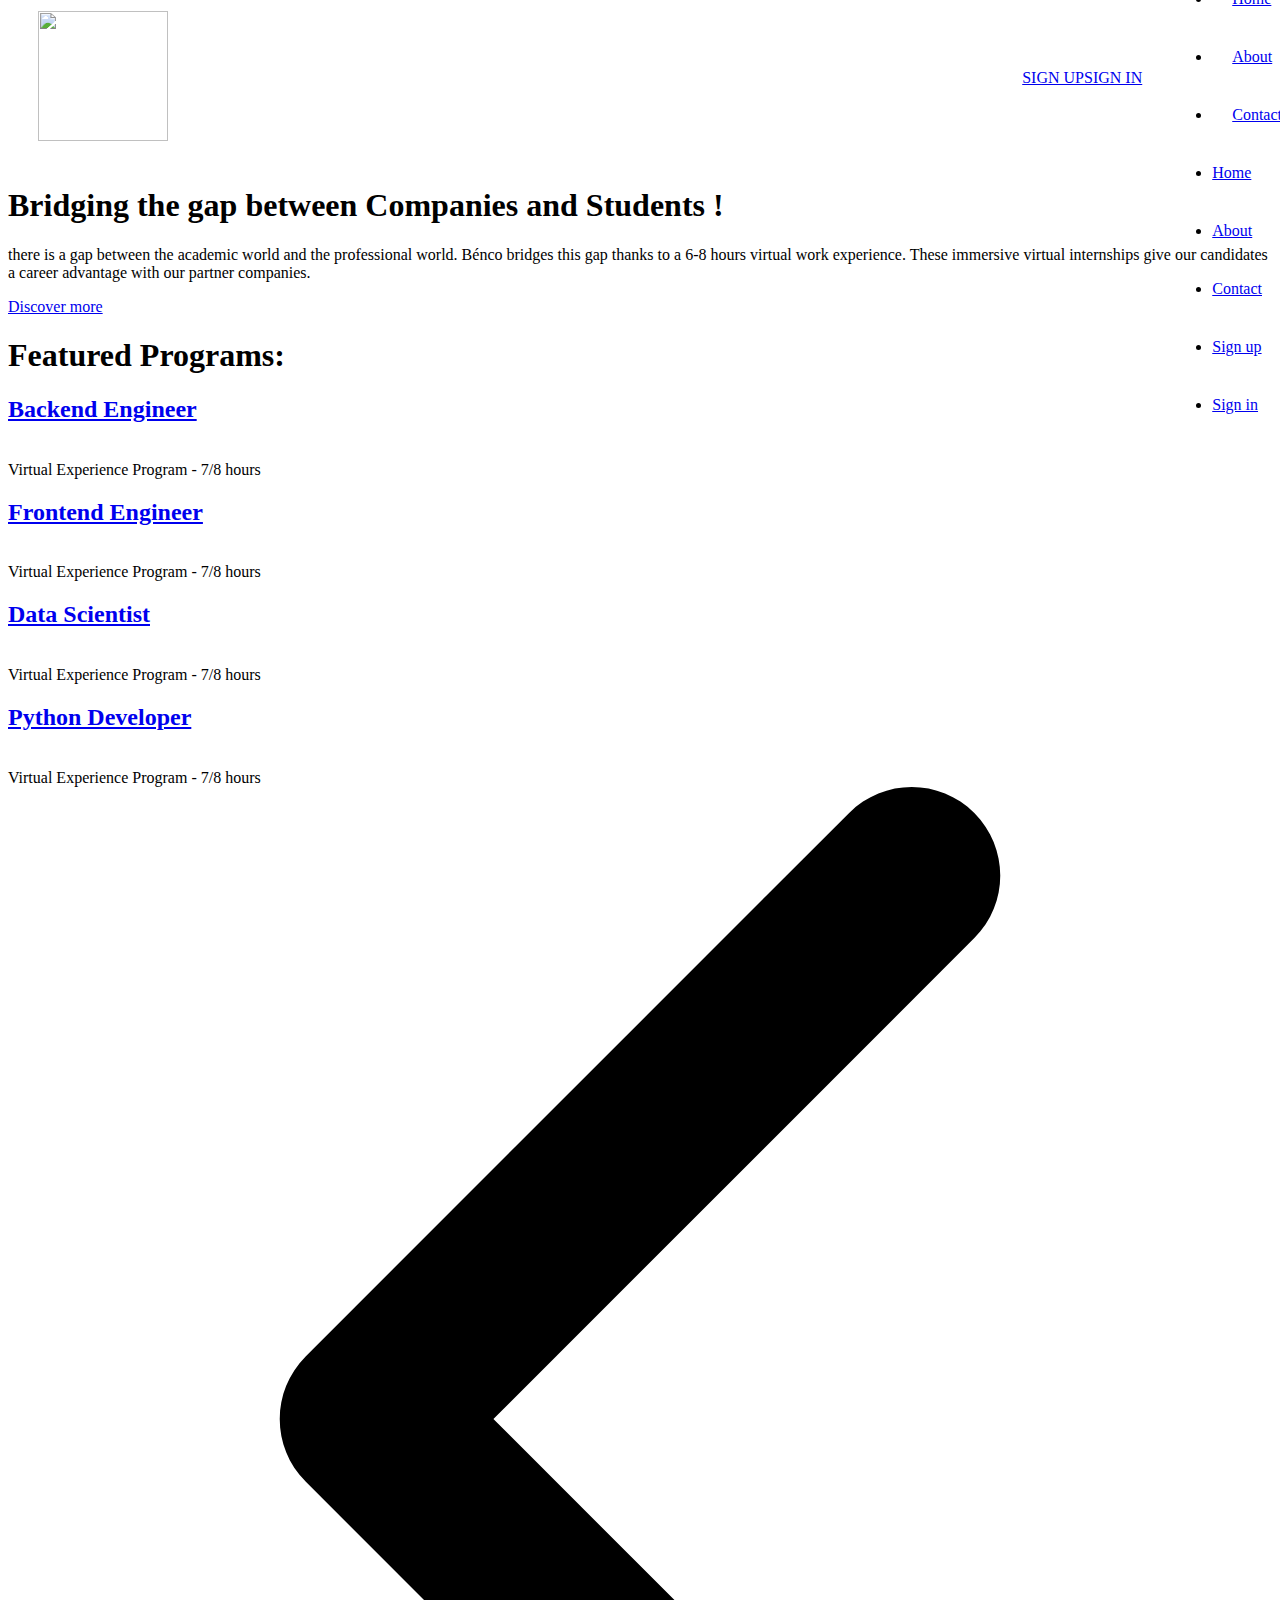
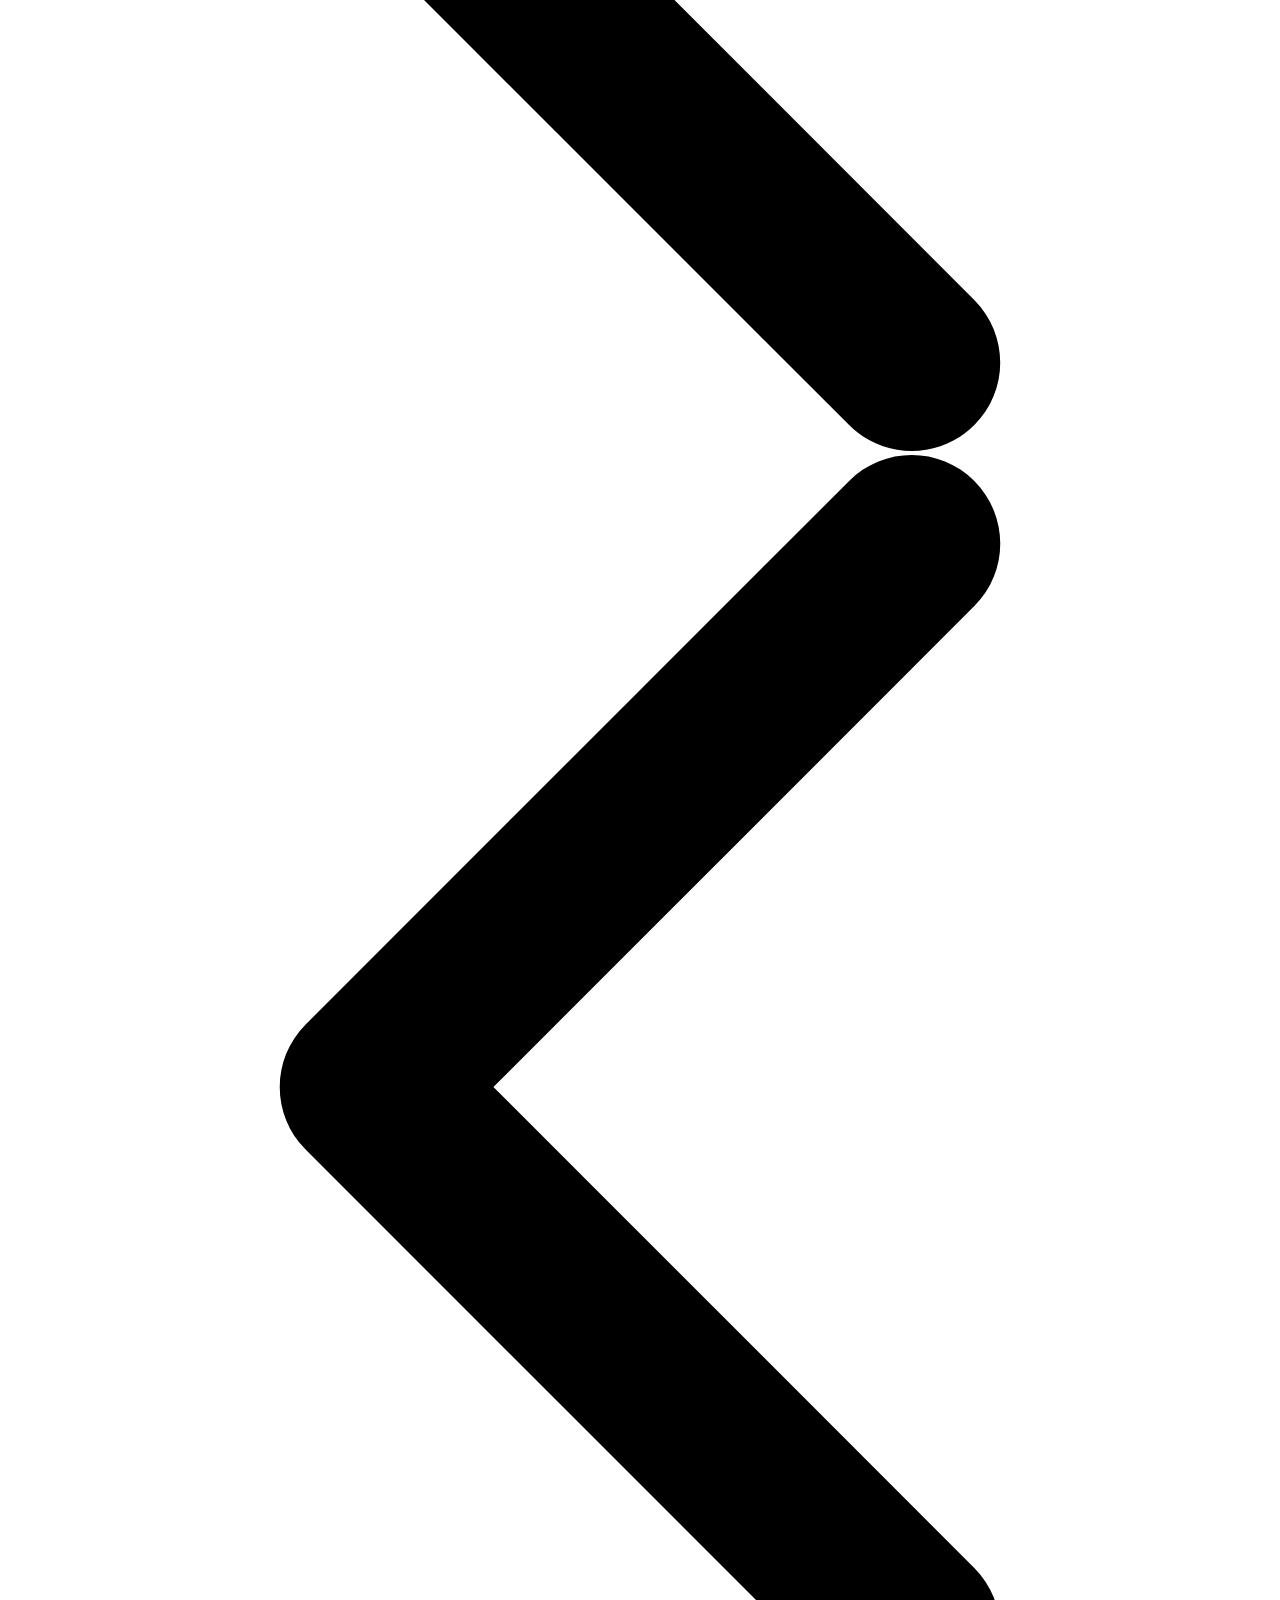
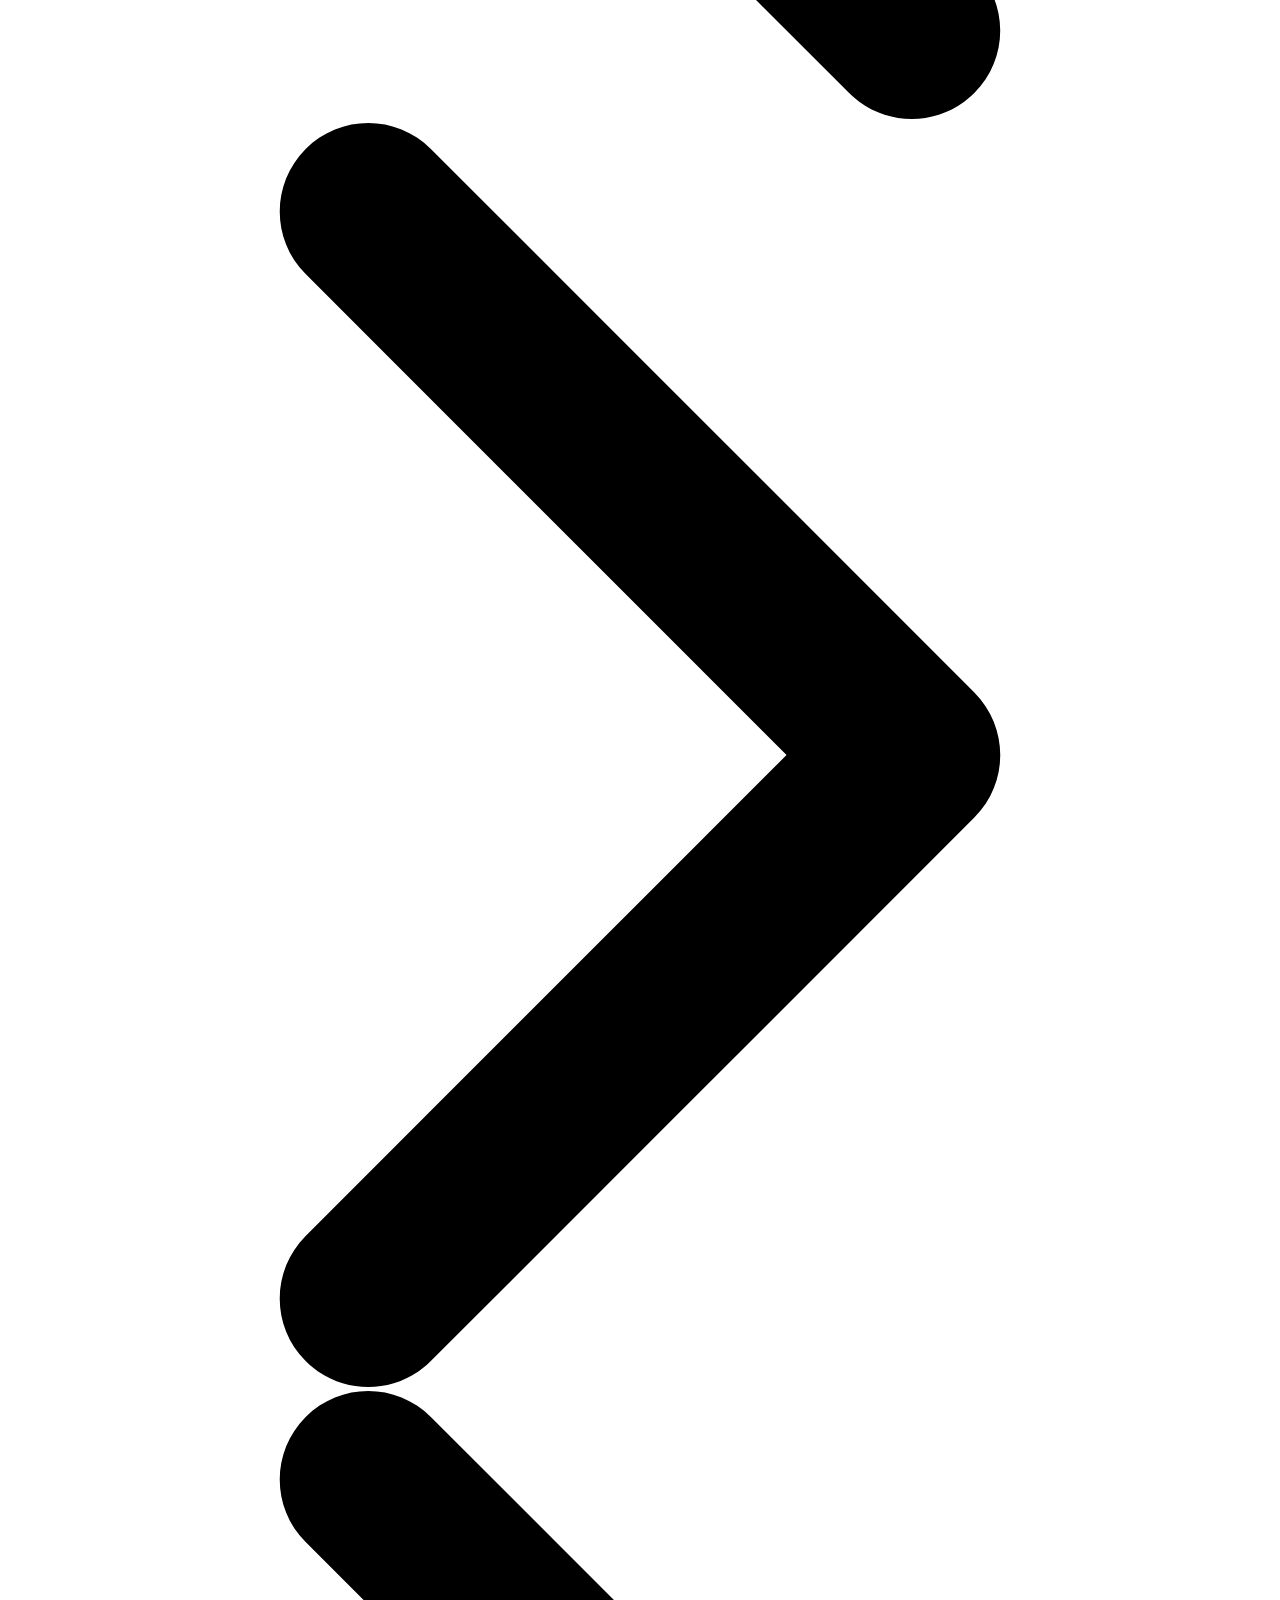
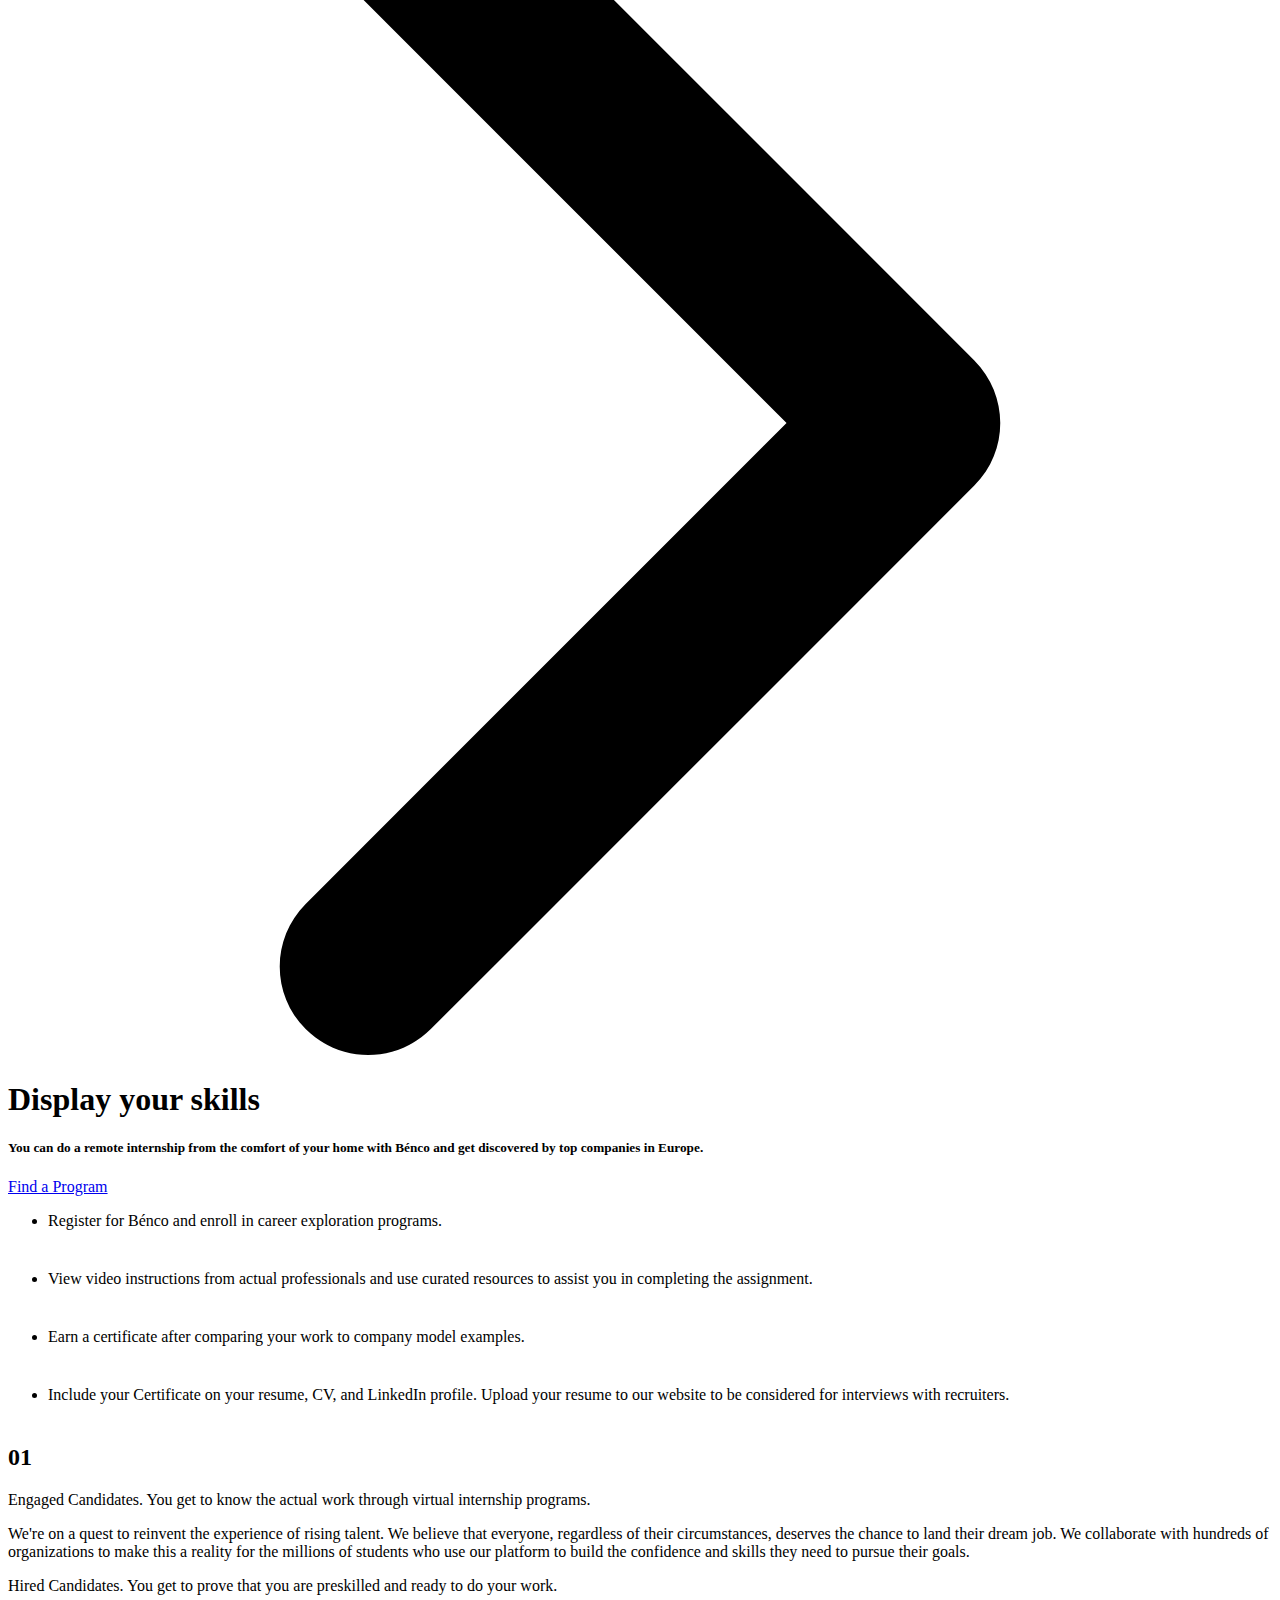
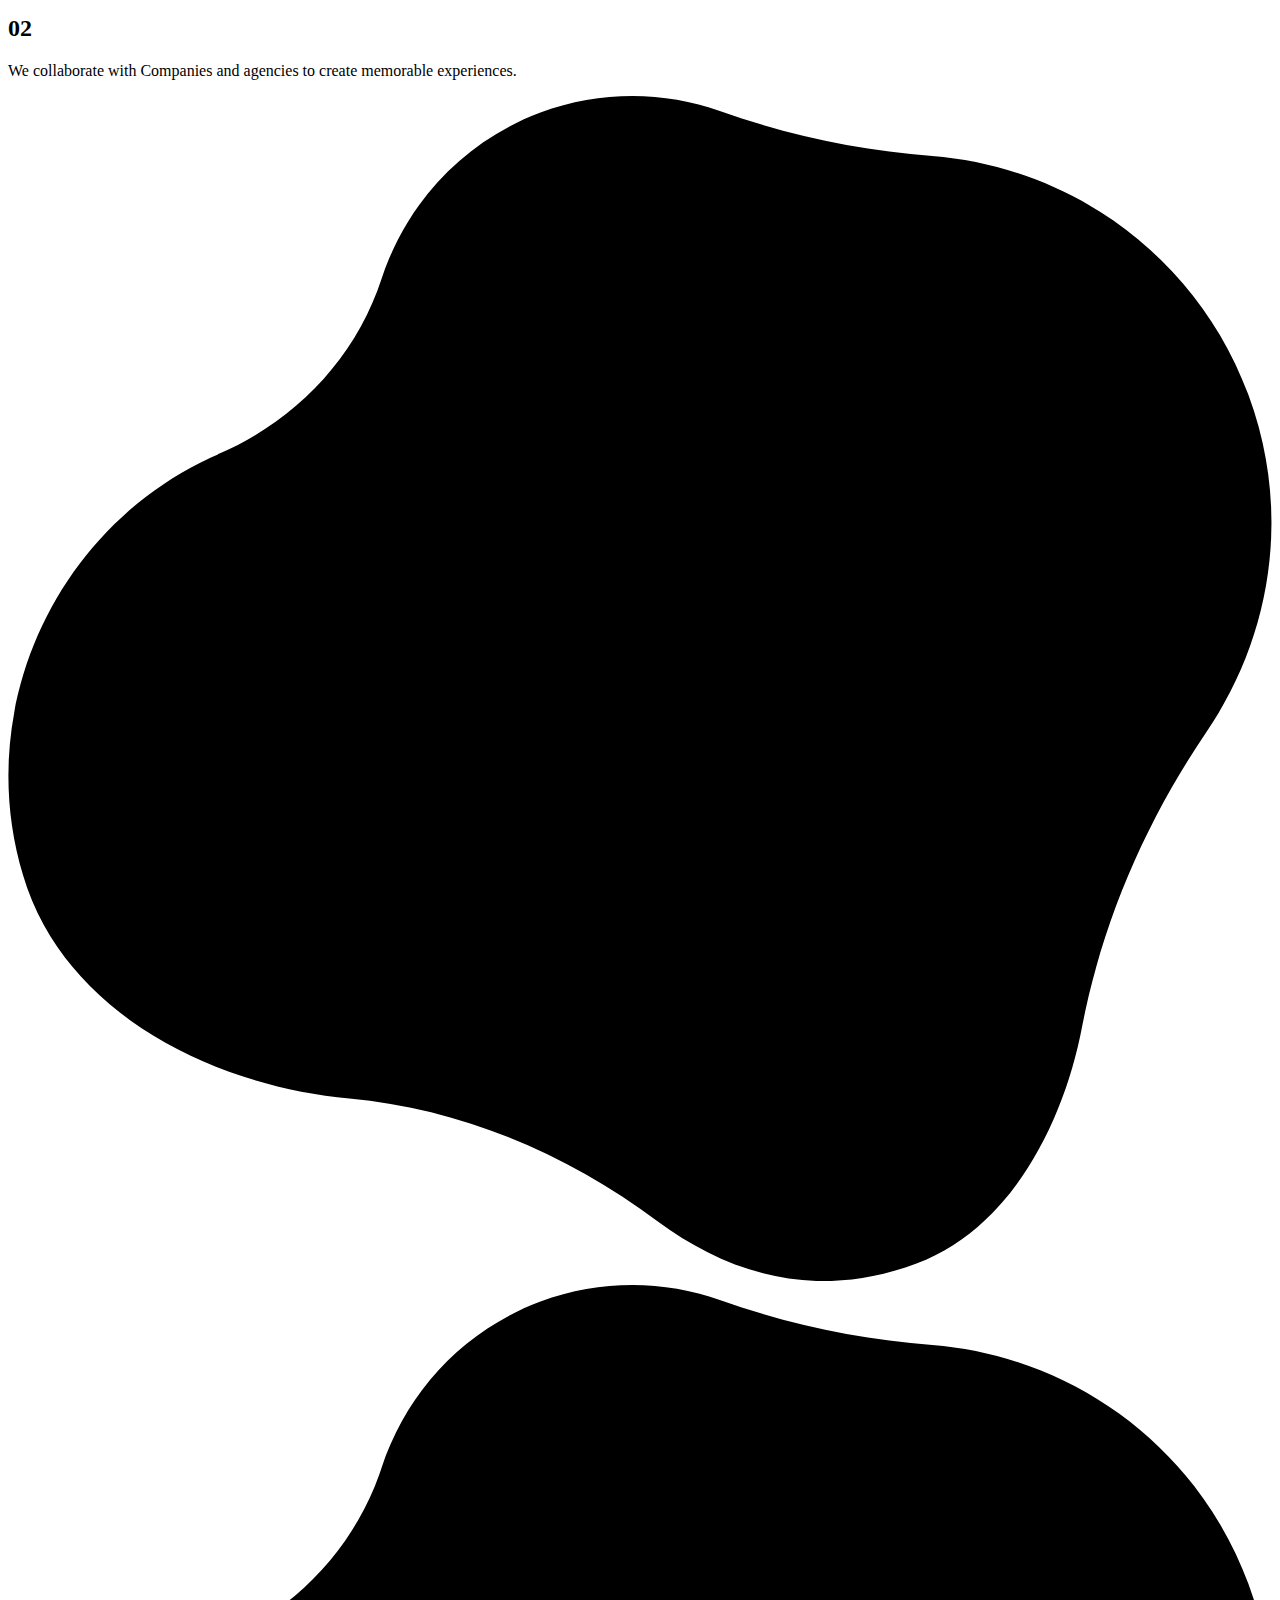
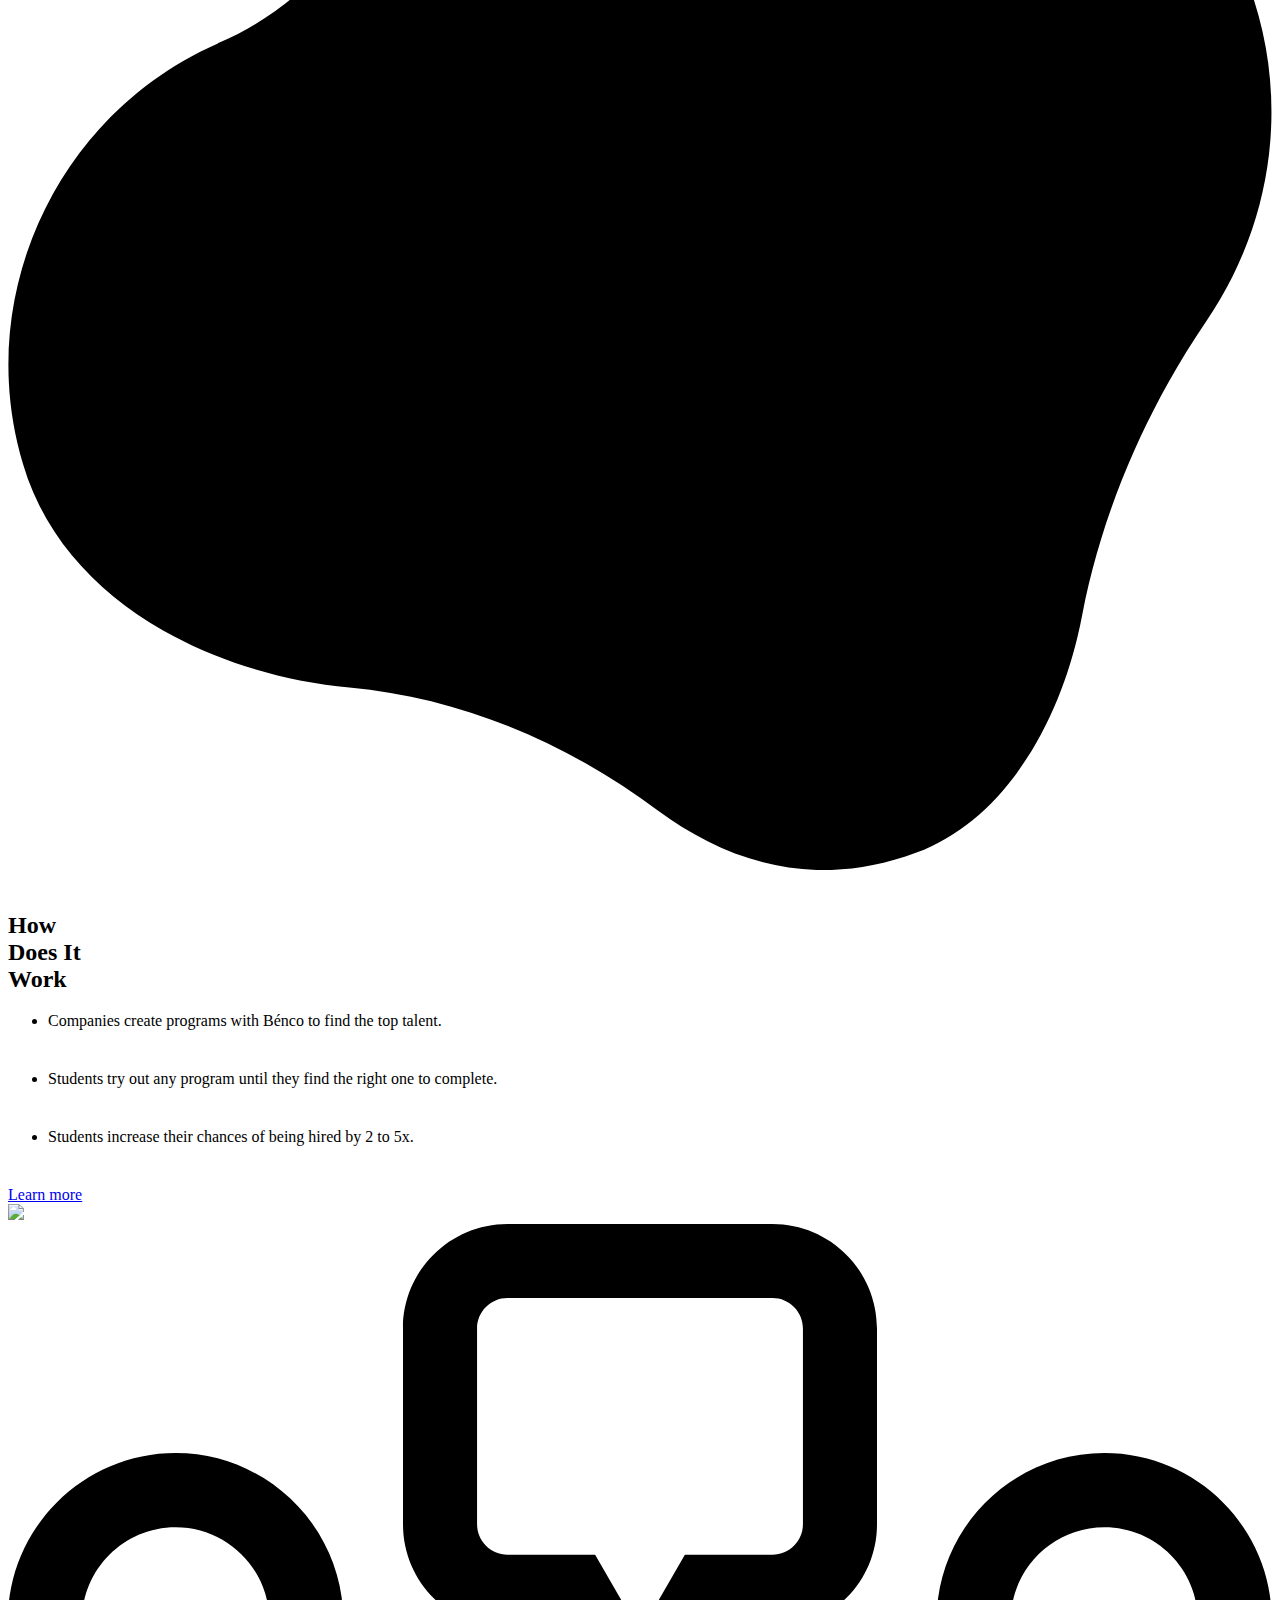
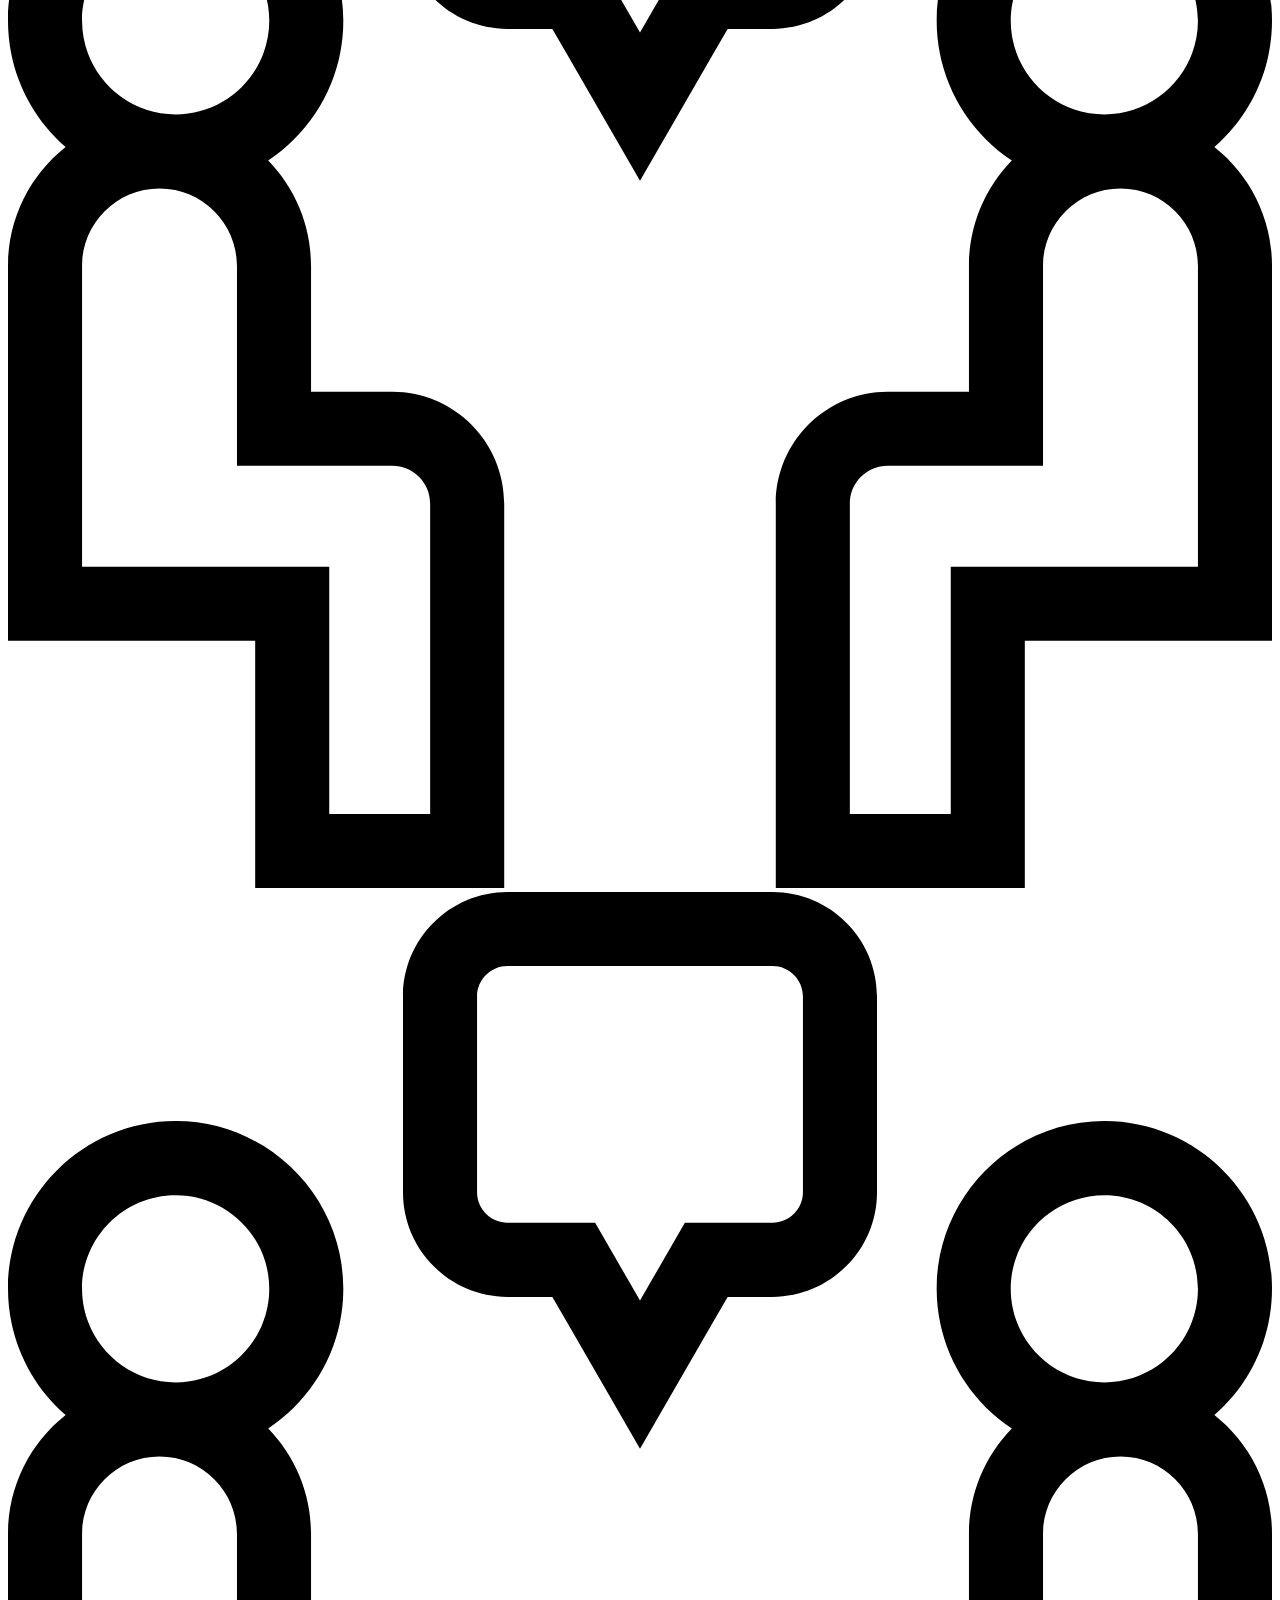
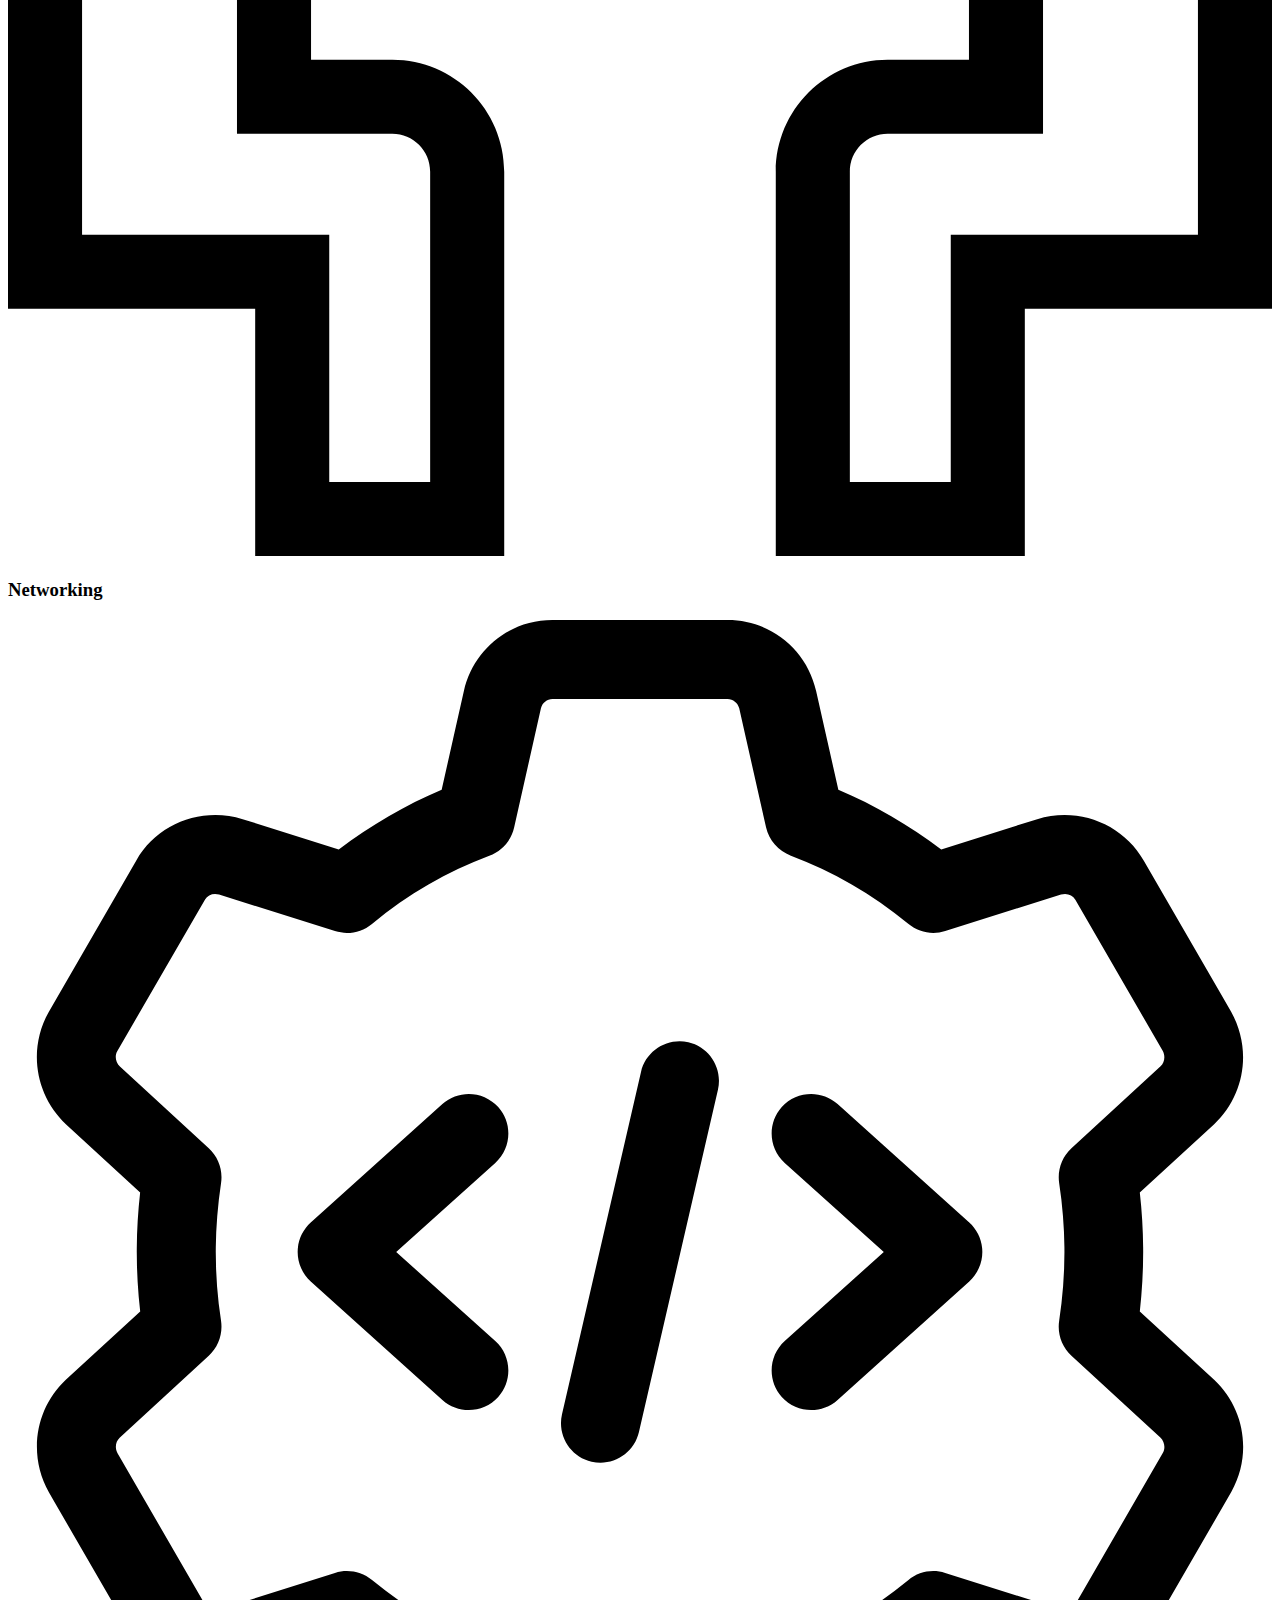
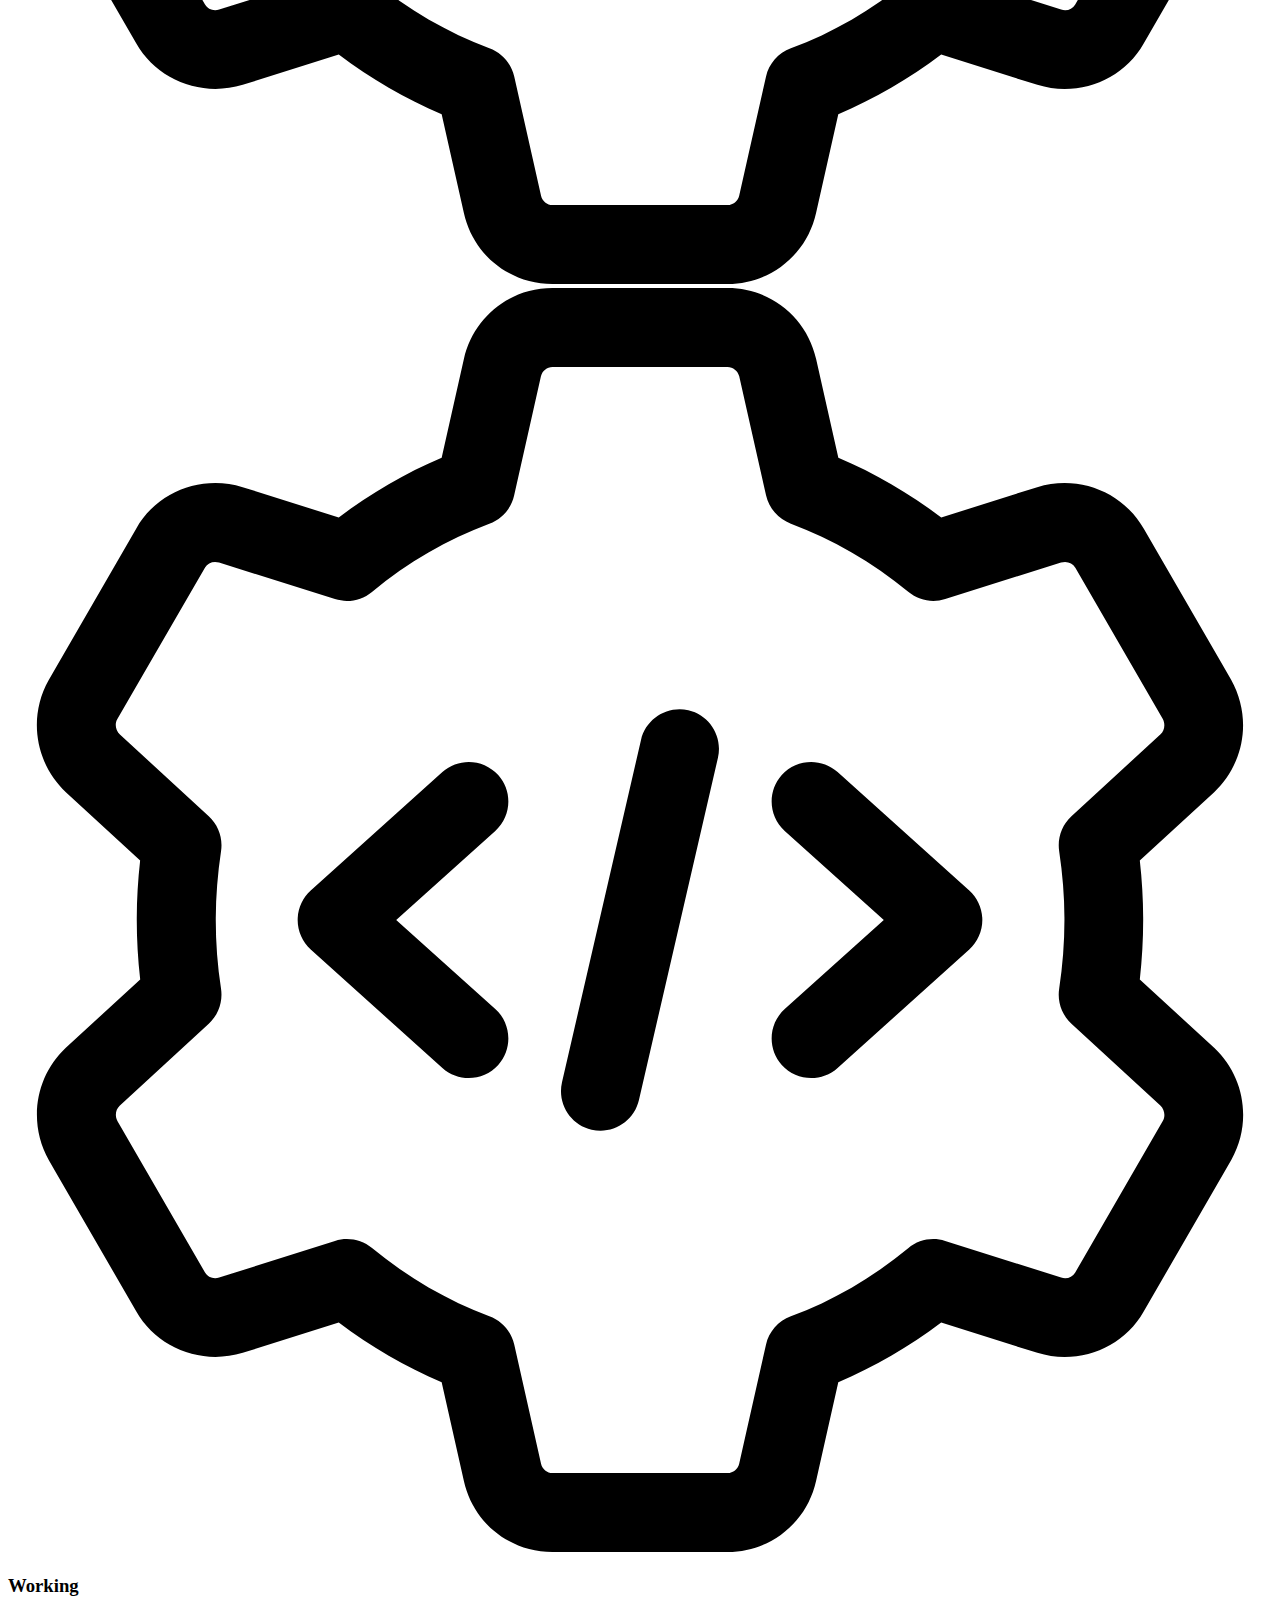
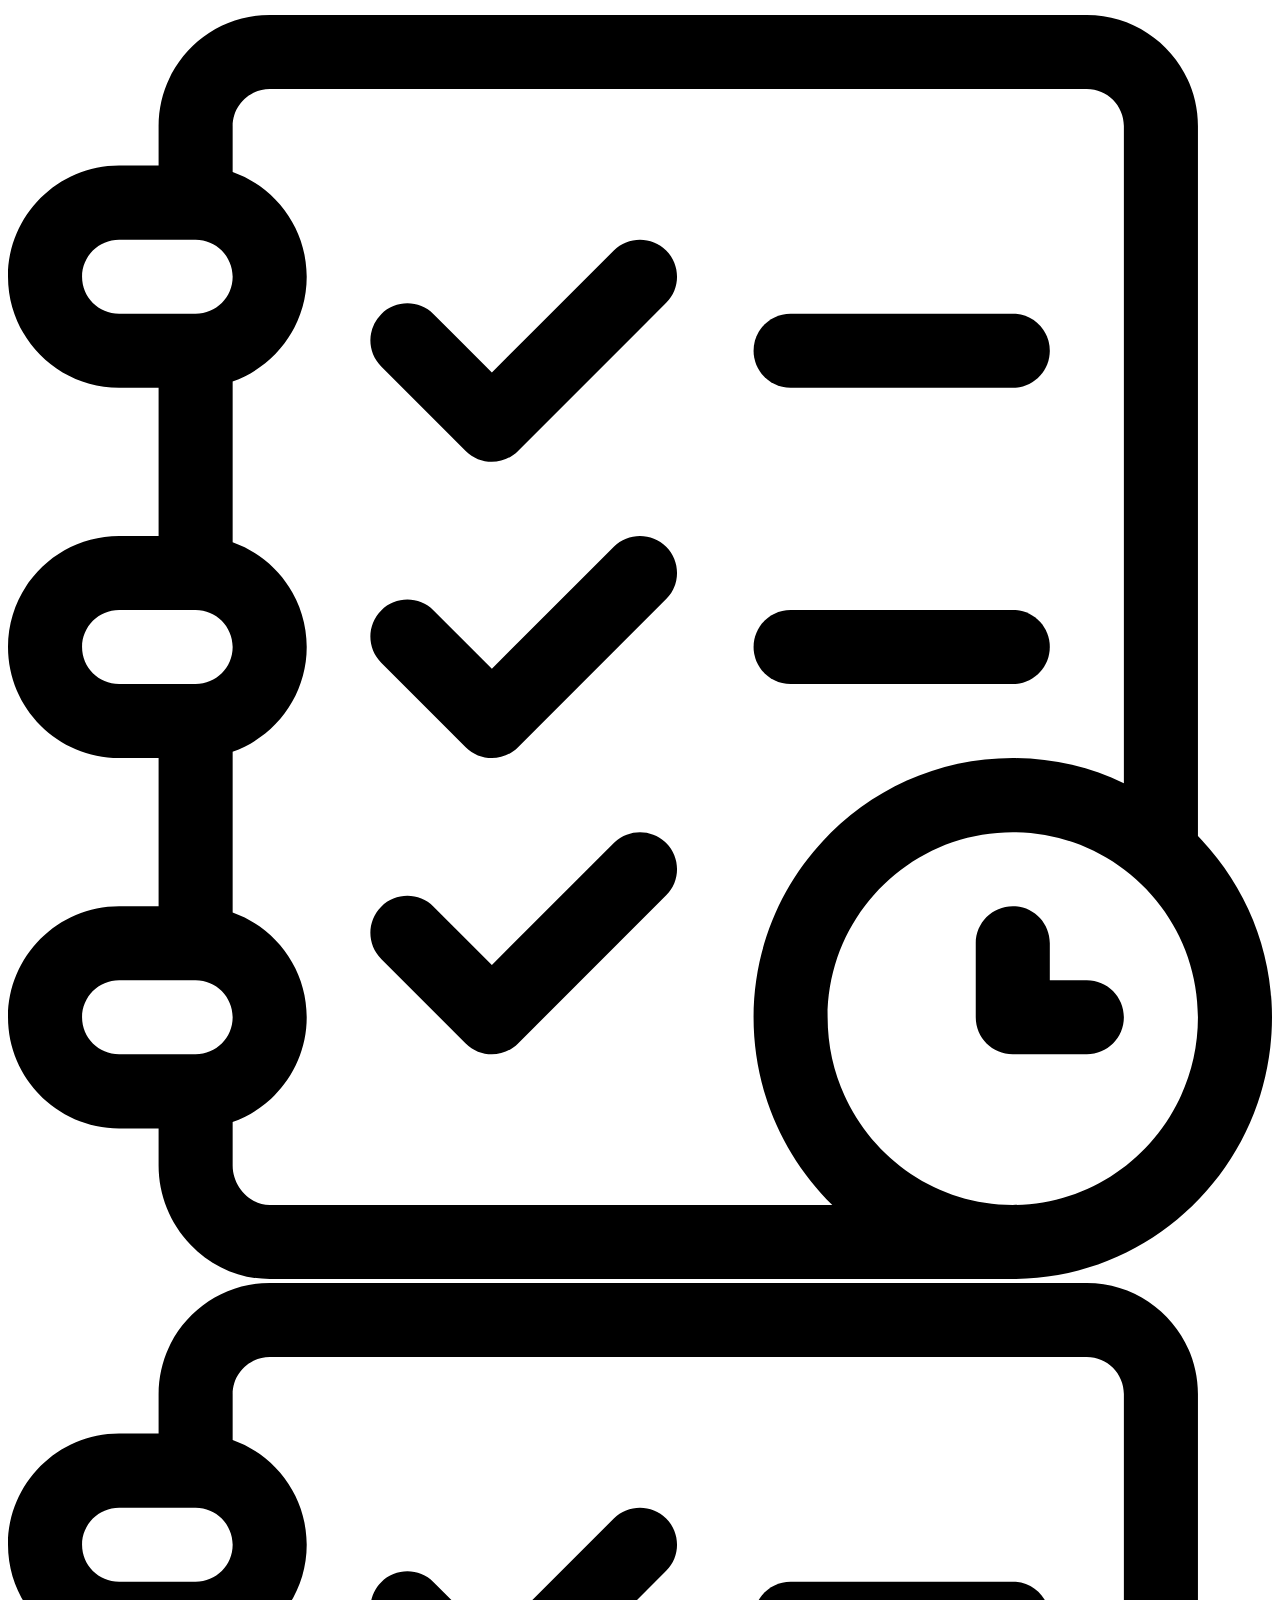
==== commit e4e9a6e3: "ok" ====
--- a/index.html
+++ b/index.html
@@ -330,13 +330,9 @@
                     <h2 class="u-custom-font u-font-montserrat u-text u-text-default u-text-1">01</h2>
                   </div>
                 </div>
-                <p class="u-align-left-xl u-text u-text-2">Sample text. Click to select the text box. Click again or
-                  double click to start editing the text.</p>
-                <p class="u-text u-text-3"> The principal reason we continue to adapt and evolve our business model is
-                  to ensure that we are meeting our customers’ expectations. One example of this has been to use modern
-                  technology and the introduction of the real time tracking our teams using GPS.&nbsp;</p>
-                <p class="u-text u-text-4">Sample text. Click to select the text box. Click again or double click to
-                  start editing the text.</p>
+                <p class="u-align-left-xl u-text u-text-2">Engaged Candidates. You get to know the actual work through virtual internship programs.</p>
+                <p class="u-text u-text-3"> We're on a quest to reinvent the experience of rising talent. We believe that everyone, regardless of their circumstances, deserves the chance to land their dream job. We collaborate with hundreds of organizations to make this a reality for the millions of students who use our platform to build the confidence and skills they need to pursue their goals.&nbsp;</p>
+                <p class="u-text u-text-4">Hired Candidates. You get to prove that you are preskilled and ready to do your work.</p>
                 <div class="u-align-center-xs u-container-style u-group u-palette-2-base u-group-2"
                   data-animation-name="flipIn" data-animation-duration="2000" data-animation-direction="X">
                   <div
@@ -348,11 +344,8 @@
             </div>
             <div class="u-align-center u-container-style u-layout-cell u-size-30 u-layout-cell-2">
               <div class="u-container-layout u-valign-middle u-container-layout-4">
-                <p class="u-custom-font u-font-playfair-display u-text u-text-6"> We collaborate with brands and
+                <p class="u-custom-font u-font-playfair-display u-text u-text-6"> We collaborate with Companies and
                   agencies to create memorable experiences.</p>
-                <p class="u-text u-text-7">Image from <a href="freepik.com"
-                    class="u-active-none u-border-none u-btn u-button-link u-button-style u-hover-none u-none u-text-palette-1-base u-btn-1">Freepik</a>
-                </p>
                 <div class="u-image u-image-circle u-image-1" alt="" data-image-width="473" data-image-height="464"
                   data-animation-name="slideIn" data-animation-duration="2000" data-animation-direction="Right"></div>
               </div>
@@ -382,15 +375,16 @@
       <div class="u-align-left u-container-style u-expanded-width-xs u-group u-shape-rectangle u-group-1">
         <div class="u-container-layout u-valign-middle u-container-layout-1">
           <h2 class="u-custom-font u-font-playfair-display u-text u-text-1" data-animation-name="flipIn"
-            data-animation-duration="2000" data-animation-direction="X">Create<br>Amazing&nbsp;<br>Websites
+            data-animation-duration="2000" data-animation-direction="X">How<br>Does It&nbsp;<br>Work
           </h2>
-          <p class="u-text u-text-2"> Duis aute irure dolor in reprehenderit in voluptate velit esse cillum dolore eu
-            fugiat nulla pariatur. Excepteur sint occaecat cupidatat non proident, sunt in culpa qui officia deserunt
-            mollit anim id est laborum.</p>
-          <p class="u-text u-text-3">Image from <a href="https://www.freepik.com/psd/mockup"
-              class="u-active-none u-border-1 u-border-active-grey-50 u-border-black u-border-hover-grey-50 u-btn u-button-link u-button-style u-hover-none u-none u-text-body-color u-btn-1"
-              target="_blank">Freepik</a>
-          </p>
+          <div>
+            <ul class="fa-ul">
+              <li><span class="fa-li"><i class="fa-solid fa-building"></i></span>Companies create programs with Bénco to find the top talent.</li>
+              <li><span class="fa-li"><i class="fa-solid fa-keyboard"></i></span>Students try out any program until they find the right one to complete.</li>
+              <li><span class="fa-li"><i class="fa-solid fa-arrow-up-right-dots"></i></span>Students increase their chances of being hired by 2 to 5x.</li>
+            </ol>
+          </div>
+         
           <a href="#"
             class="u-active-black u-border-none u-btn u-btn-round u-button-style u-hover-black u-palette-3-base u-radius-2 u-text-active-white u-text-body-alt-color u-text-hover-white u-btn-2">Learn
             more</a>
@@ -403,10 +397,7 @@
     <div class="u-clearfix u-sheet u-sheet-1">
       <img class="u-image u-image-default u-image-1" src="images/78.png" data-image-width="432" data-image-height="386"
         data-animation-name="slideIn" data-animation-duration="2000" data-animation-direction="Down">
-      <p class="u-text u-text-1">Images from <a href="https://www.freepik.com/vectors/abstract"
-          class="u-border-none u-btn u-button-link u-button-style u-none u-text-palette-2-base u-btn-1"
-          target="_blank">Freepik</a>
-      </p>
+    
       <div class="u-expanded-width u-list u-list-1">
         <div class="u-repeater u-repeater-1">
           <div class="u-container-style u-list-item u-radius-50 u-repeater-item u-shape-round u-white u-list-item-1"
@@ -429,7 +420,7 @@
 
 
               </span>
-              <h3 class="u-align-center u-custom-font u-font-playfair-display u-text u-text-default u-text-2"> Advisory
+              <h3 class="u-align-center u-custom-font u-font-playfair-display u-text u-text-default u-text-2"> Networking
               </h3>
             </div>
           </div>
@@ -458,7 +449,7 @@
 
               </span>
               <h3 class="u-align-center u-custom-font u-font-playfair-display u-text u-text-default u-text-3">
-                Development</h3>
+                Working</h3>
             </div>
           </div>
           <div
@@ -523,7 +514,7 @@
 
 
               </span>
-              <h3 class="u-align-center u-custom-font u-font-playfair-display u-text u-text-default u-text-4"> Planning
+              <h3 class="u-align-center u-custom-font u-font-playfair-display u-text u-text-default u-text-4"> Applying
               </h3>
             </div>
           </div>
@@ -559,7 +550,7 @@
 
 
               </span>
-              <h3 class="u-align-center u-custom-font u-font-playfair-display u-text u-text-default u-text-5">Strategy
+              <h3 class="u-align-center u-custom-font u-font-playfair-display u-text u-text-default u-text-5">Onboarding
               </h3>
             </div>
           </div>
@@ -573,31 +564,28 @@
       <div class="u-repeater u-repeater-1">
         <div class="u-align-center u-container-style u-custom-item u-list-item u-repeater-item u-shape-rectangle">
           <div class="u-container-layout u-similar-container u-container-layout-1">
-            <div alt="" class="u-image u-image-circle u-image-1" data-image-width="1000" data-image-height="1500"></div>
-            <h5 class="u-custom-font u-font-playfair-display u-text u-text-default u-text-1">Adam Jonson</h5>
+            <div alt="" class="u-image u-image-circle u-image-2" data-image-width="1000" data-image-height="1500"></div>
+            <h5 class="u-custom-font u-font-playfair-display u-text u-text-default u-text-1">Avatar Name</h5>
             <h6 class="u-text u-text-default u-text-2">Developer</h6>
-            <p class="u-text u-text-3">Sample text. Click to select the text box. Click again or double click to start
-              editing the text.</p>
+            <p class="u-text u-text-3">Team member passionate about connecting talent with companies.</p>
           </div>
         </div>
         <div
           class="u-align-center u-container-style u-custom-item u-list-item u-palette-3-base u-radius-50 u-repeater-item u-shape-round u-list-item-2"
           data-animation-name="flipIn" data-animation-duration="2000" data-animation-direction="X">
           <div class="u-container-layout u-similar-container u-container-layout-2">
-            <div alt="" class="u-image u-image-circle u-image-2"></div>
-            <h5 class="u-custom-font u-font-playfair-display u-text u-text-default u-text-4">Linda Larson</h5>
+            <div alt="" class="u-image u-image-circle u-image-1"></div>
+            <h5 class="u-custom-font u-font-playfair-display u-text u-text-default u-text-4">Avatar Name</h5>
             <h6 class="u-text u-text-default u-text-5">Manager</h6>
-            <p class="u-text u-text-6">Sample text. Click to select the text box. Click again or double click to start
-              editing the text.</p>
+            <p class="u-text u-text-6">Team member passionate about connecting talent with companies.</p>
           </div>
         </div>
         <div class="u-align-center u-container-style u-custom-item u-list-item u-repeater-item">
           <div class="u-container-layout u-similar-container u-container-layout-3">
             <div alt="" class="u-image u-image-circle u-image-3" data-image-width="720" data-image-height="1080"></div>
-            <h5 class="u-custom-font u-font-playfair-display u-text u-text-default u-text-7">Marry Hudson</h5>
-            <h6 class="u-text u-text-default u-text-8">Designer</h6>
-            <p class="u-text u-text-9">Sample text. Click to select the text box. Click again or double click to start
-              editing the text.</p>
+            <h5 class="u-custom-font u-font-playfair-display u-text u-text-default u-text-7">Avatar Name</h5>
+            <h6 class="u-text u-text-default u-text-8">Recruiter</h6>
+            <p class="u-text u-text-9">Team member passionate about connecting talent with companies.</p>
           </div>
         </div>
       </div>
@@ -609,7 +597,7 @@
         class="u-custom-font u-font-playfair-display u-text u-text-default-lg u-text-default-md u-text-default-xl u-text-1"
         data-animation-name="flipIn" data-animation-duration="2000" data-animation-direction="X"> Information partners
       </h2>
-      <p class="u-text u-text-2">Paragraph. Lorem ipsum dolor sit amet, consectetur adipiscing elit.</p>
+      <p class="u-text u-text-2">Some of our partner companies where our students been placed.</p>
       <div class="u-expanded-width-lg u-expanded-width-xl u-list u-list-1">
         <div class="u-repeater u-repeater-1">
           <div class="u-container-style u-list-item u-repeater-item">
@@ -675,9 +663,6 @@
           <input type="hidden" value="" name="recaptchaResponse">
         </form>
       </div>
-      <p class="u-text u-text-2">Image from <a href="https://www.freepik.com/"
-          class="u-active-none u-border-none u-btn u-button-link u-button-style u-hover-none u-none u-text-palette-3-base u-btn-2">Freepik</a>
-      </p>
       <img class="u-image u-image-contain u-image-default u-image-1" src="images/6.png" alt="" data-image-width="800"
         data-image-height="651" data-animation-name="slideIn" data-animation-duration="2000"
         data-animation-direction="Up">
@@ -687,8 +672,7 @@
 
   <footer class="u-align-center u-clearfix u-footer u-grey-80 u-footer" id="sec-08f1">
     <div class="u-clearfix u-sheet u-sheet-1">
-      <p class="u-small-text u-text u-text-variant u-text-1">Sample text. Click to select the text box. Click again or
-        double click to start editing the text.</p>
+      <p class="u-small-text u-text u-text-variant u-text-1">Footer will be here</p>
     </div>
   </footer>
 </body>
--- a/index.css
+++ b/index.css
@@ -30,3 +30,4 @@
 li {
   margin-bottom: 40px;
 }
+
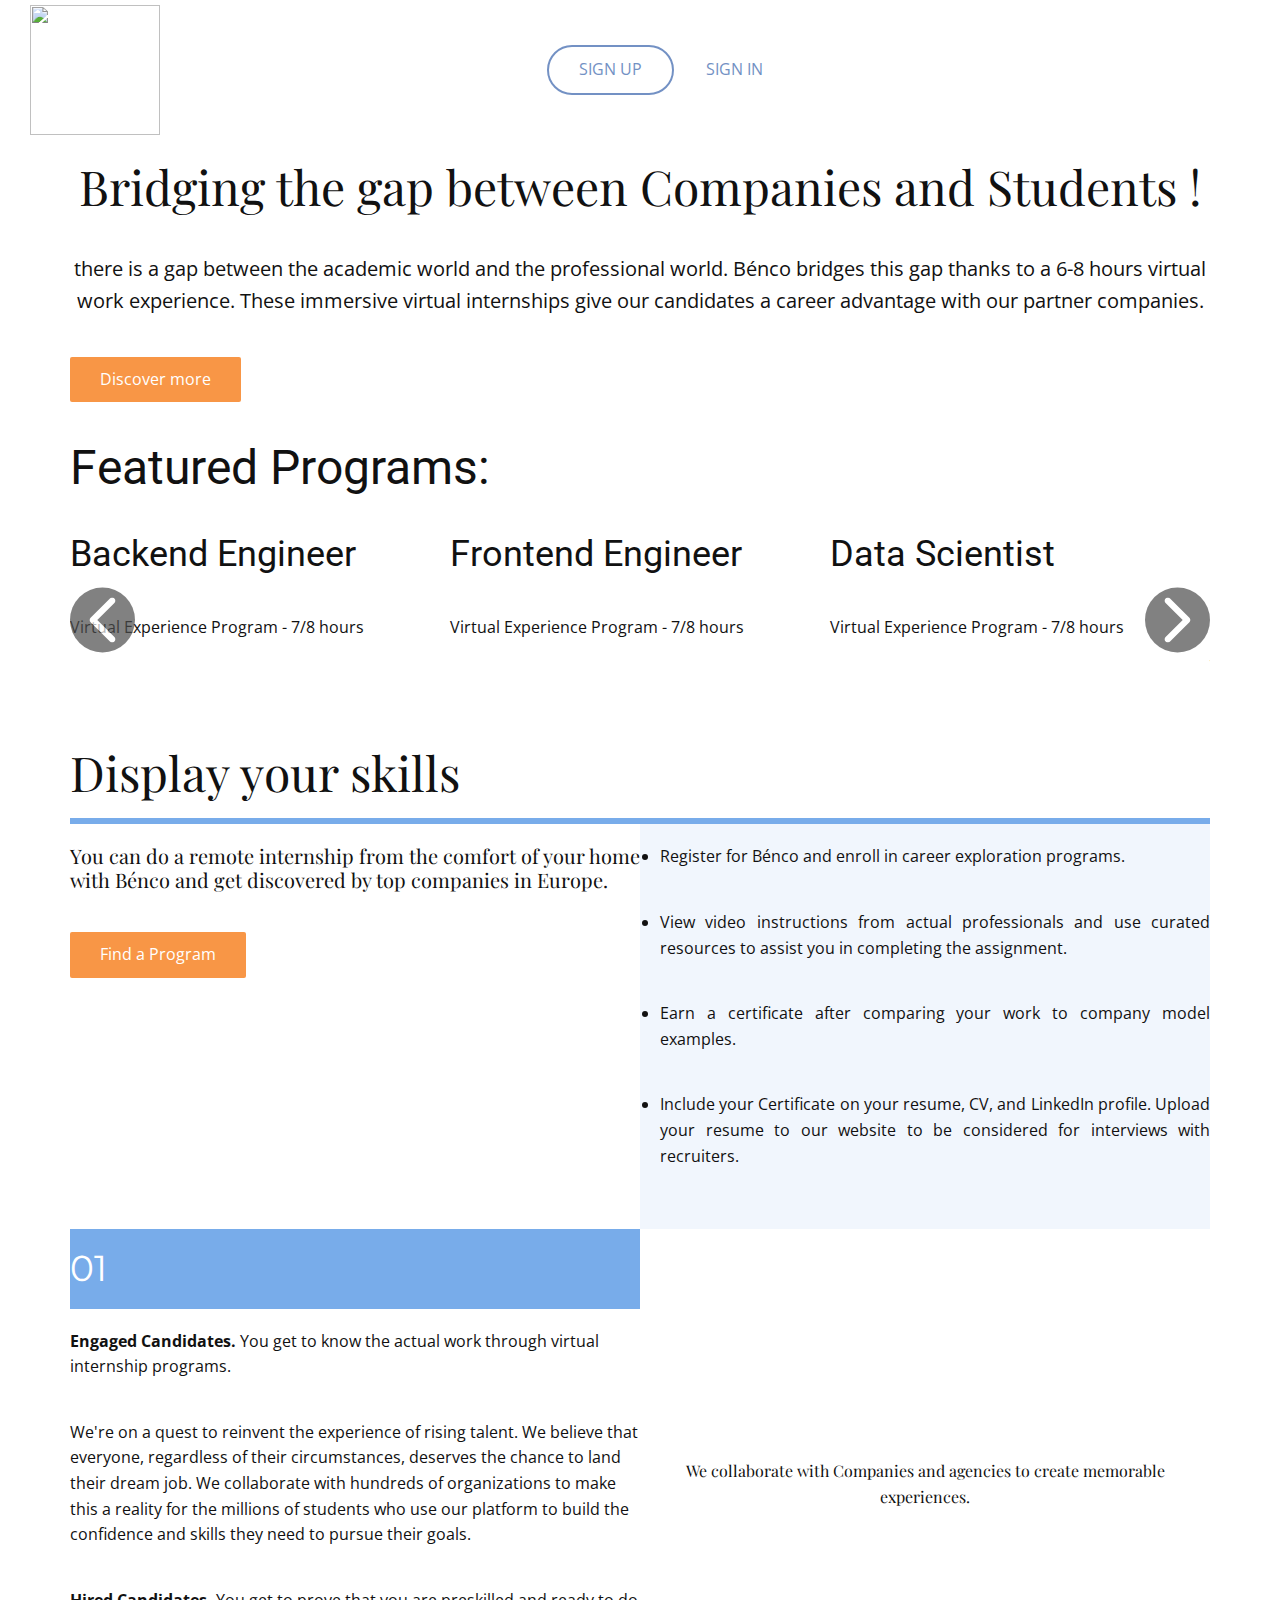
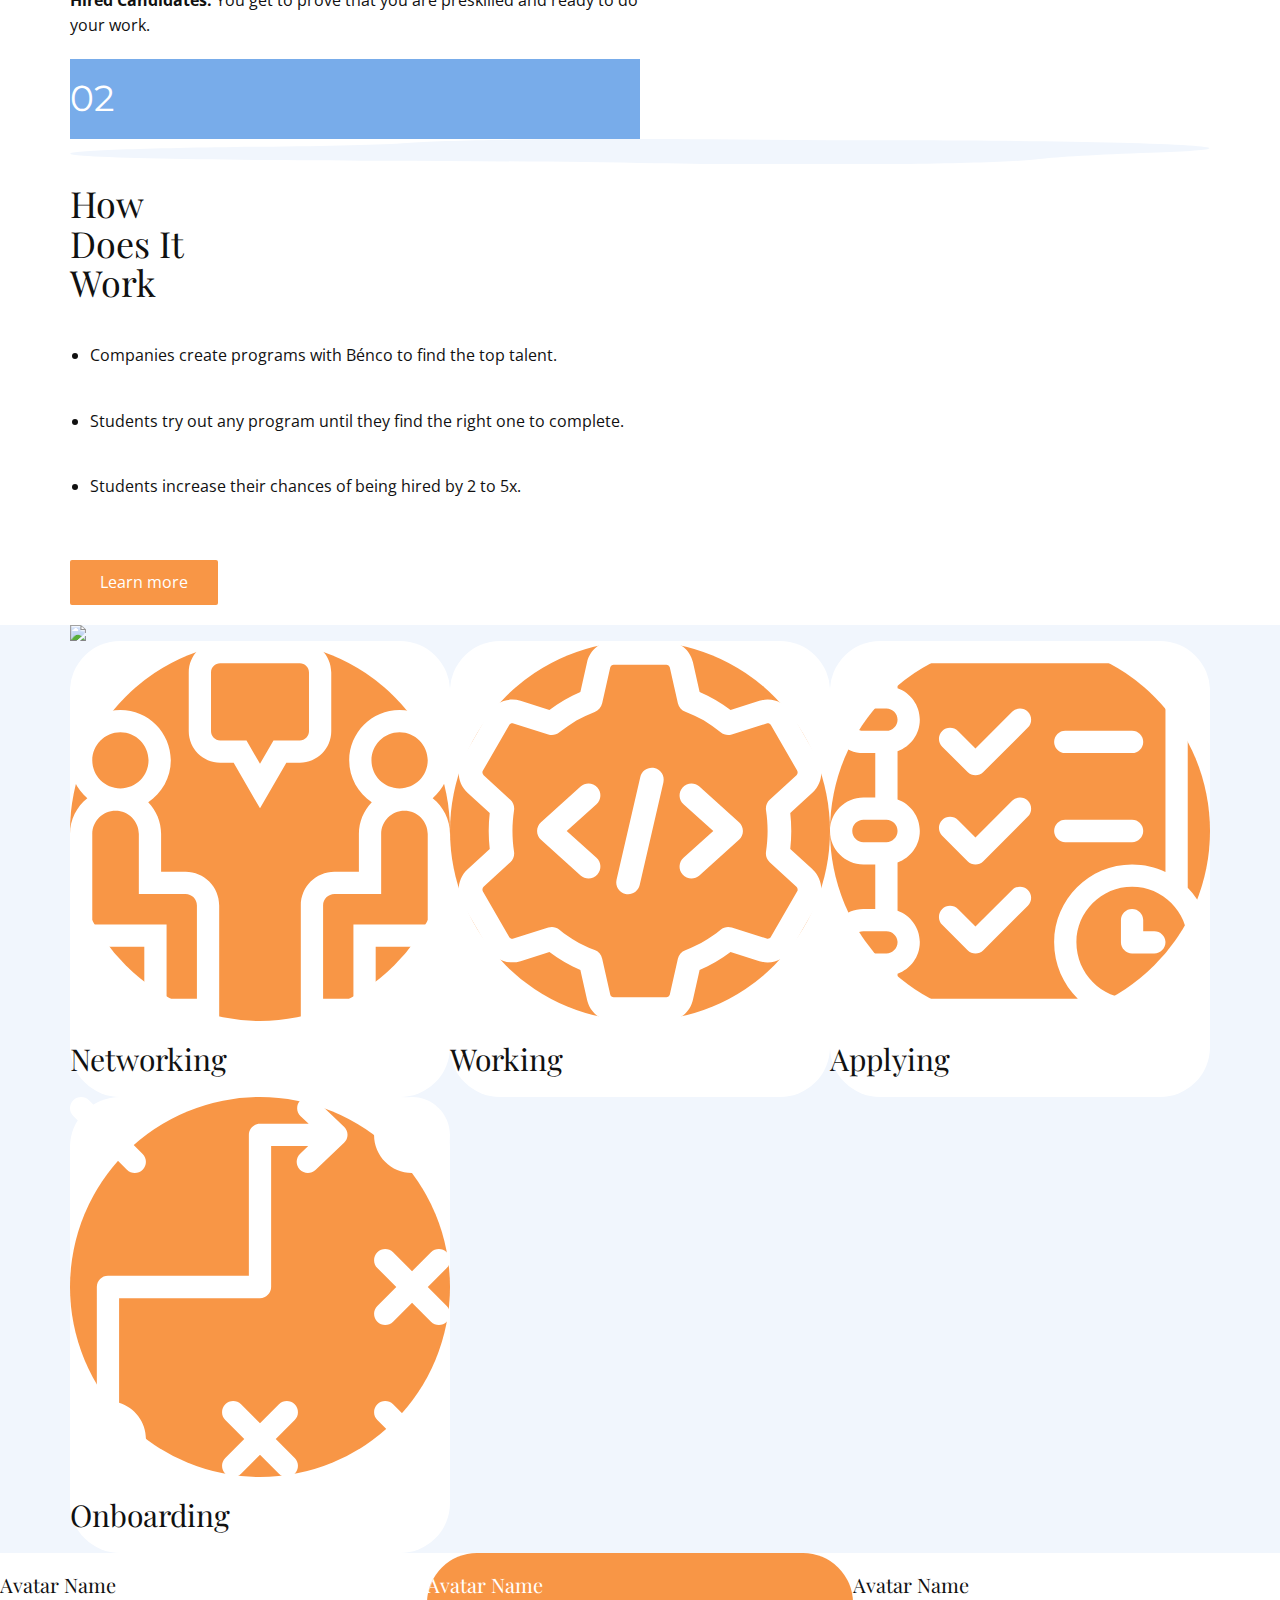
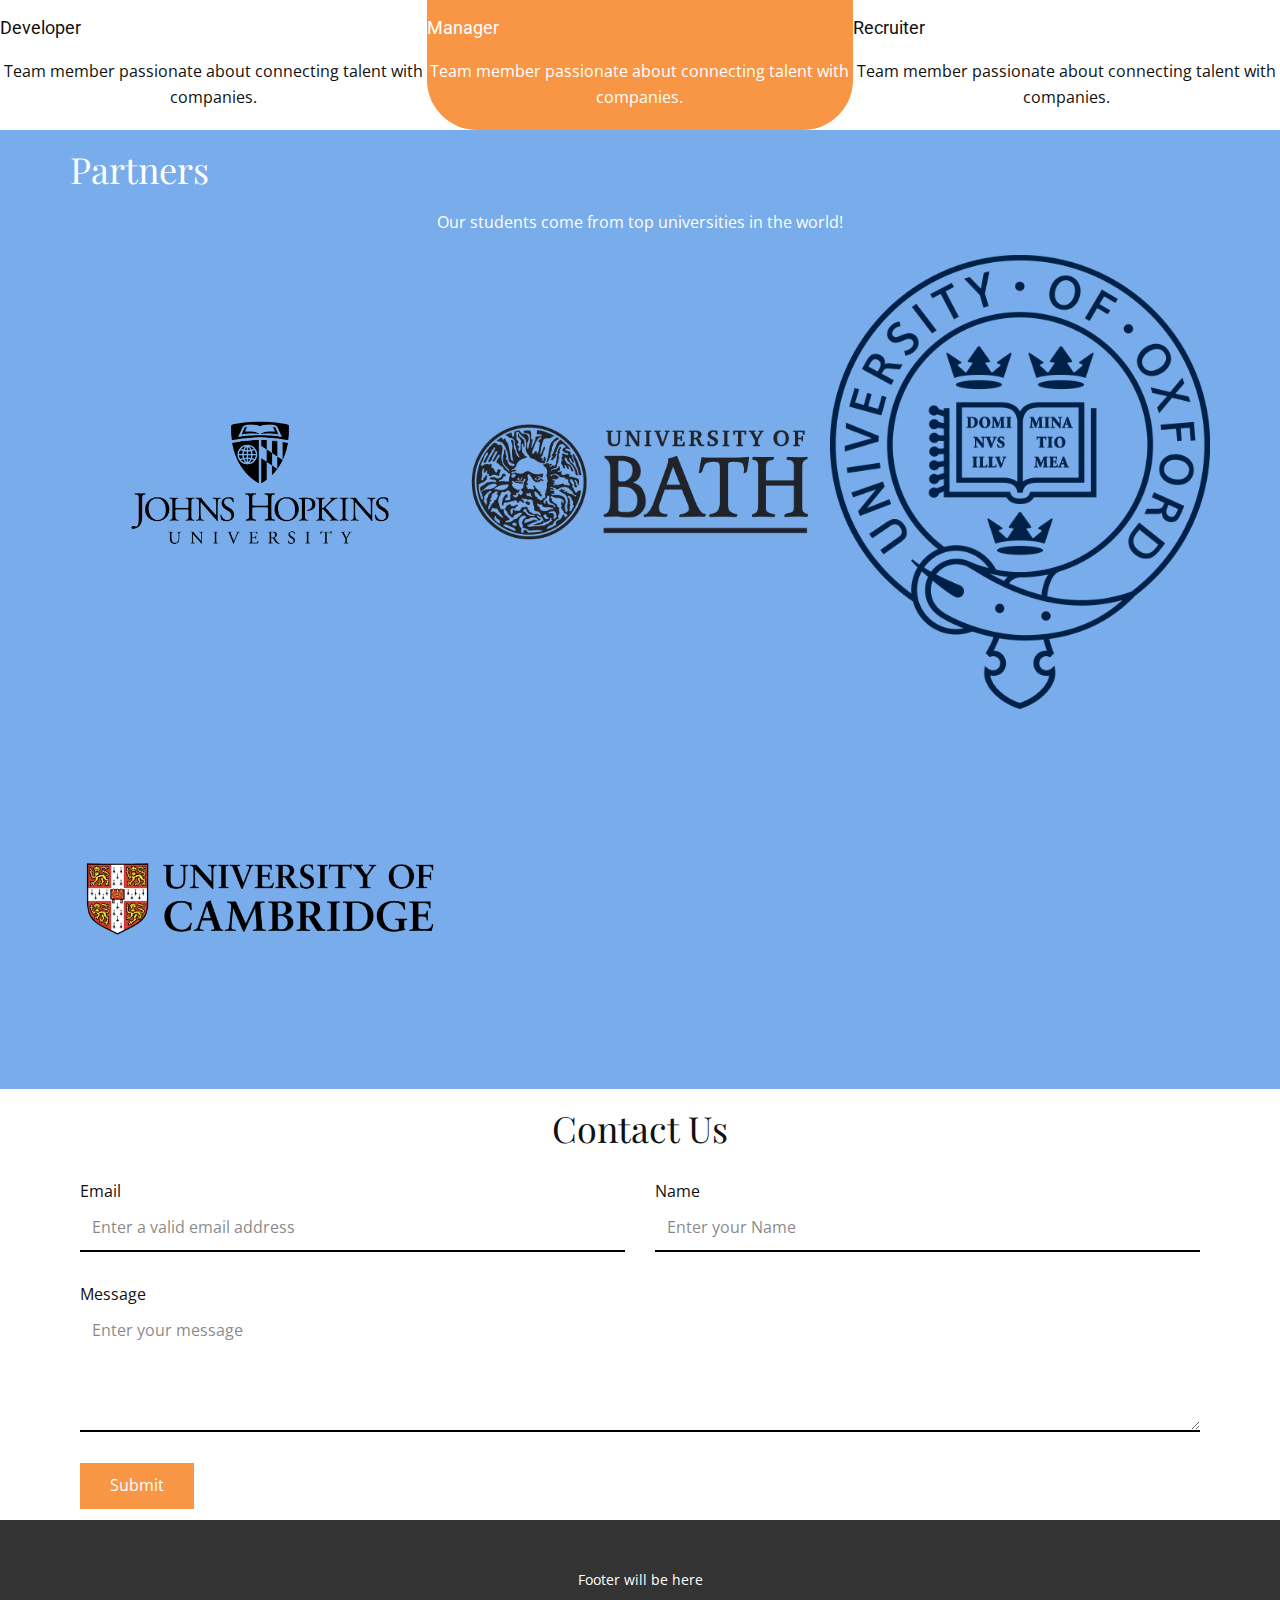
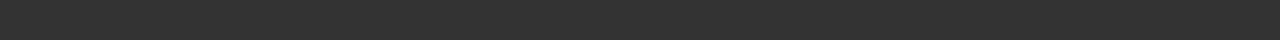
==== commit 105d257b: "changess" ====
--- a/index.html
+++ b/index.html
@@ -6,10 +6,10 @@
   <meta name="viewport" content="width=device-width, initial-scale=1.0">
   <meta charset="utf-8">
   <title>Home</title>
-  <link rel="stylesheet" href="nicepage.css" media="screen">
+  <link rel="stylesheet" href="firstpage.css" media="screen">
   <link rel="stylesheet" href="Home.css" media="screen">
   <script class="u-script" type="text/javascript" src="jquery.js" defer=""></script>
-  <script class="u-script" type="text/javascript" src="nicepage.js" defer=""></script>
+  <script class="u-script" type="text/javascript" src="firstpage.js" defer=""></script>
   <link id="u-theme-google-font" rel="stylesheet"
     href="https://fonts.googleapis.com/css?family=Roboto:100,100i,300,300i,400,400i,500,500i,700,700i,900,900i|Open+Sans:300,300i,400,400i,500,500i,600,600i,700,700i,800,800i">
   <link id="u-page-google-font" rel="stylesheet"
@@ -30,7 +30,7 @@
   <link rel="stylesheet" href="./index.css">
 </head>
 
-<body data-home-page="Home.html" data-home-page-title="Home" class="u-body u-xl-mode">
+<body data-students-page="home.html" data-students-page-title="Home" class="u-body u-xl-mode">
   <header class="headers" id="sec-19d4">
     <a href="#" class="u-image u-logo u-image-1" data-image-width="1200"
         data-image-height="1200">
@@ -81,8 +81,12 @@
           <ul class="u-nav u-unstyled u-nav-1">
             <li class="u-nav-item"><a
                 class="u-button-style u-nav-link u-text-active-palette-1-base u-text-hover-palette-2-base"
-                href="Home.html" style="padding: 10px 20px;">Home</a>
+                href="Students.html" style="padding: 10px 20px;">Students</a>
             </li>
+            <li class="u-nav-item"><a
+              class="u-button-style u-nav-link u-text-active-palette-1-base u-text-hover-palette-2-base"
+              href="Employers.html" style="padding: 10px 20px;">Employers</a>
+          </li>
             <li class="u-nav-item"><a
                 class="u-button-style u-nav-link u-text-active-palette-1-base u-text-hover-palette-2-base"
                 href="About.html" style="padding: 10px 20px;">About</a>
@@ -99,14 +103,17 @@
             <div class="u-inner-container-layout u-sidenav-overflow">
               <div class="u-menu-close"></div>
               <ul class="u-align-center u-nav u-popupmenu-items u-unstyled u-nav-2">
-                <li class="u-nav-item"><a class="u-button-style u-nav-link" href="Home.html">Home</a>
+                <li class="u-nav-item"><a class="u-button-style u-nav-link" href="Students.html">Students</a>
+                </li>
+                <li class="u-nav-item"><a class="u-button-style u-nav-link" href="Employers.html">Employers</a>
+                  <li class="u-nav-item"><a class="u-button-style u-nav-link" href="Internships-Catalog.html">Internships Catalog</a>
+                  </li>
                 </li>
                 <li class="u-nav-item"><a class="u-button-style u-nav-link" href="About.html">About</a>
                 </li>
                 <li class="u-nav-item"><a class="u-button-style u-nav-link" href="#contact">Contact</a>
                 </li>
-                <li class = "u-nav-item"><a class="u-button-style u-nav-link" href="#">Sign up</a></li>
-                <li class = "u-nav-item"><a class="u-button-style u-nav-link" href="#">Sign in</a></li>
+                
               </ul>
             </div>
           </div>
@@ -330,9 +337,9 @@
                     <h2 class="u-custom-font u-font-montserrat u-text u-text-default u-text-1">01</h2>
                   </div>
                 </div>
-                <p class="u-align-left-xl u-text u-text-2">Engaged Candidates. You get to know the actual work through virtual internship programs.</p>
+                <p class="u-align-left-xl u-text u-text-2"><b>Engaged Candidates.</b> You get to know the actual work through virtual internship programs.</p>
                 <p class="u-text u-text-3"> We're on a quest to reinvent the experience of rising talent. We believe that everyone, regardless of their circumstances, deserves the chance to land their dream job. We collaborate with hundreds of organizations to make this a reality for the millions of students who use our platform to build the confidence and skills they need to pursue their goals.&nbsp;</p>
-                <p class="u-text u-text-4">Hired Candidates. You get to prove that you are preskilled and ready to do your work.</p>
+                <p class="u-text u-text-4"><b>Hired Candidates.</b>  You get to prove that you are preskilled and ready to do your work.</p>
                 <div class="u-align-center-xs u-container-style u-group u-palette-2-base u-group-2"
                   data-animation-name="flipIn" data-animation-duration="2000" data-animation-direction="X">
                   <div
@@ -595,33 +602,35 @@
     <div class="u-clearfix u-sheet u-sheet-1">
       <h2
         class="u-custom-font u-font-playfair-display u-text u-text-default-lg u-text-default-md u-text-default-xl u-text-1"
-        data-animation-name="flipIn" data-animation-duration="2000" data-animation-direction="X"> Information partners
+        data-animation-name="flipIn" data-animation-duration="2000" data-animation-direction="X"> Partners
       </h2>
-      <p class="u-text u-text-2">Some of our partner companies where our students been placed.</p>
+      <p class="u-text u-text-2">Our students come from top universities in the world!</p>
       <div class="u-expanded-width-lg u-expanded-width-xl u-list u-list-1">
         <div class="u-repeater u-repeater-1">
           <div class="u-container-style u-list-item u-repeater-item">
             <div class="u-container-layout u-similar-container u-valign-middle u-container-layout-1">
               <img alt="" class="u-expanded-width u-image u-image-contain u-image-default u-image-1"
-                data-image-width="300" data-image-height="90" src="images/logo-amazon.svg">
+                data-image-width="300" data-image-height="90" src="images/university.logo.png">
             </div>
           </div>
           <div class="u-container-style u-list-item u-repeater-item">
             <div class="u-container-layout u-similar-container u-valign-middle u-container-layout-2">
               <img alt="" class="u-expanded-width u-image u-image-contain u-image-default u-image-2"
-                data-image-width="300" data-image-height="90" src="images/1.svg">
+                data-image-width="300" data-image-height="90" src="images/university-of-bath-logo.png">
             </div>
           </div>
           <div class="u-container-style u-list-item u-repeater-item">
             <div class="u-container-layout u-similar-container u-valign-middle u-container-layout-3">
               <img alt="" class="u-expanded-width u-image u-image-contain u-image-default u-image-3"
-                data-image-width="300" data-image-height="63" src="images/evga.svg">
+                data-image-width="300" data-image-height="63" src="images/oxford.png
+
+                ">
             </div>
           </div>
           <div class="u-container-style u-list-item u-repeater-item">
             <div class="u-container-layout u-similar-container u-valign-middle u-container-layout-4">
               <img alt="" class="u-expanded-width u-image u-image-contain u-image-default u-image-4"
-                data-image-width="300" data-image-height="39" src="images/tesla-9.svg">
+                data-image-width="300" data-image-height="39" src="images/university-of-cambridge-logo-1.png">
             </div>
           </div>
         </div>
--- a/firstpage.css
+++ b/firstpage.css
@@ -0,0 +1,36689 @@
+/*begin-commonstyles library*//*!
+ * froala_editor v4.0.6 (https://www.froala.com/wysiwyg-editor)
+ * License https://froala.com/wysiwyg-editor/terms/
+ * Copyright 2014-2021 Froala Labs
+ */
+
+.fr-clearfix::after {
+  clear: both;
+  display: block;
+  content: "";
+  height: 0; }
+
+.fr-hide-by-clipping {
+  position: absolute;
+  width: 1px;
+  height: 1px;
+  padding: 0;
+  margin: -1px;
+  overflow: hidden;
+  clip: rect(0, 0, 0, 0);
+  border: 0; }
+
+.fr-view img.fr-rounded, .fr-view .fr-img-caption.fr-rounded img {
+  border-radius: 10px;
+  -moz-border-radius: 10px;
+  -webkit-border-radius: 10px;
+  -moz-background-clip: padding;
+  -webkit-background-clip: padding-box;
+  background-clip: padding-box; }
+
+.fr-view img.fr-shadow, .fr-view .fr-img-caption.fr-shadow img {
+  -webkit-box-shadow: 10px 10px 5px 0px #cccccc;
+  -moz-box-shadow: 10px 10px 5px 0px #cccccc;
+  box-shadow: 10px 10px 5px 0px #cccccc; }
+
+.fr-view img.fr-bordered, .fr-view .fr-img-caption.fr-bordered img {
+  border: solid 5px #CCC; }
+
+.fr-view img.fr-bordered {
+  -webkit-box-sizing: content-box;
+  -moz-box-sizing: content-box;
+  box-sizing: content-box; }
+
+.fr-view .fr-img-caption.fr-bordered img {
+  -webkit-box-sizing: border-box;
+  -moz-box-sizing: border-box;
+  box-sizing: border-box; }
+
+.fr-view {
+  word-wrap: break-word; }
+  .fr-view span[style~="color:"] a {
+    color: inherit; }
+  .fr-view strong {
+    font-weight: 700; }
+  .fr-view table[border='0'] td:not([class]), .fr-view table[border='0'] th:not([class]), .fr-view table[border='0'] td[class=""], .fr-view table[border='0'] th[class=""] {
+    border-width: 0px; }
+  .fr-view table {
+    border: none;
+    border-collapse: collapse;
+    empty-cells: show;
+    max-width: 100%; }
+    .fr-view table td {
+      min-width: 5px; }
+    .fr-view table.fr-dashed-borders td, .fr-view table.fr-dashed-borders th {
+      border-style: dashed; }
+    .fr-view table.fr-alternate-rows tbody tr:nth-child(2n) {
+      background: whitesmoke; }
+    .fr-view table td, .fr-view table th {
+      border: 1px solid #DDD; }
+      .fr-view table td:empty, .fr-view table th:empty {
+        height: 20px; }
+      .fr-view table td.fr-highlighted, .fr-view table th.fr-highlighted {
+        border: 1px double red; }
+      .fr-view table td.fr-thick, .fr-view table th.fr-thick {
+        border-width: 2px; }
+    .fr-view table th {
+      background: #ececec; }
+  .fr-view hr {
+    clear: both;
+    user-select: none;
+    -o-user-select: none;
+    -moz-user-select: none;
+    -khtml-user-select: none;
+    -webkit-user-select: none;
+    -ms-user-select: none;
+    break-after: always;
+    page-break-after: always; }
+  .fr-view .fr-file {
+    position: relative; }
+    .fr-view .fr-file::after {
+      position: relative;
+      content: "\1F4CE";
+      font-weight: normal; }
+  .fr-view pre {
+    white-space: pre-wrap;
+    word-wrap: break-word;
+    overflow: visible; }
+/*  .fr-view[dir="rtl"] blockquote {
+    border-left: none;
+    border-right: solid 2px #5E35B1;
+    margin-right: 0;
+    padding-right: 5px;
+    padding-left: 0; }
+    .fr-view[dir="rtl"] blockquote blockquote {
+      border-color: #00BCD4; }
+      .fr-view[dir="rtl"] blockquote blockquote blockquote {
+        border-color: #43A047; }
+  .fr-view blockquote {
+    border-left: solid 2px #5E35B1;
+    margin-left: 0;
+    padding-left: 5px;
+    color: #5E35B1; }
+    .fr-view blockquote blockquote {
+      border-color: #00BCD4;
+      color: #00BCD4; }
+      .fr-view blockquote blockquote blockquote {
+        border-color: #43A047;
+        color: #43A047; } */
+  .fr-view span.fr-emoticon {
+    font-weight: normal;
+    font-family: "Apple Color Emoji","Segoe UI Emoji","NotoColorEmoji","Segoe UI Symbol","Android Emoji","EmojiSymbols";
+    display: inline;
+    line-height: 0; }
+    .fr-view span.fr-emoticon.fr-emoticon-img {
+      background-repeat: no-repeat !important;
+      font-size: inherit;
+      height: 1em;
+      width: 1em;
+      min-height: 20px;
+      min-width: 20px;
+      display: inline-block;
+      margin: -.1em .1em .1em;
+      line-height: 1;
+      vertical-align: middle; }
+  .fr-view .fr-text-gray {
+    color: #AAA !important; }
+  .fr-view .fr-text-bordered {
+    border-top: solid 1px #222;
+    border-bottom: solid 1px #222;
+    padding: 10px 0; }
+  .fr-view .fr-text-spaced {
+    letter-spacing: 1px; }
+  .fr-view .fr-text-uppercase {
+    text-transform: uppercase; }
+  .fr-view .fr-class-highlighted {
+    background-color: #ffff00; }
+  .fr-view .fr-class-code {
+    border-color: #cccccc;
+    border-radius: 2px;
+    -moz-border-radius: 2px;
+    -webkit-border-radius: 2px;
+    -moz-background-clip: padding;
+    -webkit-background-clip: padding-box;
+    background-clip: padding-box;
+    background: #f5f5f5;
+    padding: 10px;
+    font-family: "Courier New", Courier, monospace; }
+  .fr-view .fr-class-transparency {
+    opacity: 0.5; }
+  .fr-view img {
+    position: relative;
+    max-width: 100%; }
+    .fr-view img.fr-dib {
+      margin: 10px auto;
+      display: block;
+      float: none;
+      vertical-align: top; }
+      .fr-view img.fr-dib.fr-fil {
+        margin-left: 0;
+        text-align: left; }
+      .fr-view img.fr-dib.fr-fir {
+        margin-right: 0;
+        text-align: right; }
+    .fr-view img.fr-dii {
+      display: inline-block;
+      float: none;
+      vertical-align: bottom;
+      margin-left: 5px;
+      margin-right: 5px;
+      max-width: calc(100% - (2 * 5px)); }
+      .fr-view img.fr-dii.fr-fil {
+        float: left;
+        margin: 10px 15px 10px 0;
+        max-width: calc(100% - 5px); }
+      .fr-view img.fr-dii.fr-fir {
+        float: right;
+        margin: 10px 0 10px 15px;
+        max-width: calc(100% - 5px); }
+  .fr-view span.fr-img-caption {
+    position: relative;
+    max-width: 100%; }
+    .fr-view span.fr-img-caption.fr-dib {
+      margin: 5px auto;
+      display: block;
+      float: none;
+      vertical-align: top; }
+      .fr-view span.fr-img-caption.fr-dib.fr-fil {
+        margin-left: 0;
+        text-align: left; }
+      .fr-view span.fr-img-caption.fr-dib.fr-fir {
+        margin-right: 0;
+        text-align: right; }
+    .fr-view span.fr-img-caption.fr-dii {
+      display: inline-block;
+      float: none;
+      vertical-align: bottom;
+      margin-left: 5px;
+      margin-right: 5px;
+      max-width: calc(100% - (2 * 5px)); }
+      .fr-view span.fr-img-caption.fr-dii.fr-fil {
+        float: left;
+        margin: 5px 5px 5px 0;
+        max-width: calc(100% - 5px); }
+      .fr-view span.fr-img-caption.fr-dii.fr-fir {
+        float: right;
+        margin: 5px 0 5px 5px;
+        max-width: calc(100% - 5px); }
+  .fr-view .fr-video {
+    text-align: center;
+    position: relative; }
+    .fr-view .fr-video.fr-rv {
+      padding-bottom: 56.25%;
+      padding-top: 30px;
+      height: 0;
+      overflow: hidden; }
+      .fr-view .fr-video.fr-rv > iframe, .fr-view .fr-video.fr-rv object, .fr-view .fr-video.fr-rv embed {
+        position: absolute !important;
+        top: 0;
+        left: 0;
+        width: 100%;
+        height: 100%; }
+    .fr-view .fr-video > * {
+      -webkit-box-sizing: content-box;
+      -moz-box-sizing: content-box;
+      box-sizing: content-box;
+      max-width: 100%;
+      border: none; }
+    .fr-view .fr-video.fr-dvb {
+      display: block;
+      clear: both; }
+      .fr-view .fr-video.fr-dvb.fr-fvl {
+        text-align: left; }
+      .fr-view .fr-video.fr-dvb.fr-fvr {
+        text-align: right; }
+    .fr-view .fr-video.fr-dvi {
+      display: inline-block; }
+      .fr-view .fr-video.fr-dvi.fr-fvl {
+        float: left; }
+      .fr-view .fr-video.fr-dvi.fr-fvr {
+        float: right; }
+  .fr-view a.fr-strong {
+    font-weight: 700; }
+  .fr-view a.fr-green {
+    color: green; }
+  .fr-view .fr-img-caption {
+    text-align: center; }
+    .fr-view .fr-img-caption .fr-img-wrap {
+      padding: 0;
+      margin: auto;
+      text-align: center;
+      width: 100%; }
+      .fr-view .fr-img-caption .fr-img-wrap a {
+        display: block; }
+      .fr-view .fr-img-caption .fr-img-wrap img {
+        display: block;
+        margin: auto;
+        width: 100%; }
+      .fr-view .fr-img-caption .fr-img-wrap > span {
+        margin: auto;
+        display: block;
+        padding: 5px 5px 10px;
+        font-size: 14px;
+        font-weight: initial;
+        -webkit-box-sizing: border-box;
+        -moz-box-sizing: border-box;
+        box-sizing: border-box;
+        -webkit-opacity: 0.9;
+        -moz-opacity: 0.9;
+        opacity: 0.9;
+        -ms-filter: "progid:DXImageTransform.Microsoft.Alpha(Opacity=0)";
+        width: 100%;
+        text-align: center; }
+  .fr-view button.fr-rounded, .fr-view input.fr-rounded, .fr-view textarea.fr-rounded {
+    border-radius: 10px;
+    -moz-border-radius: 10px;
+    -webkit-border-radius: 10px;
+    -moz-background-clip: padding;
+    -webkit-background-clip: padding-box;
+    background-clip: padding-box; }
+  .fr-view button.fr-large, .fr-view input.fr-large, .fr-view textarea.fr-large {
+    font-size: 24px; }
+
+/**
+ * Image style.
+ */
+a.fr-view.fr-strong {
+  font-weight: 700; }
+a.fr-view.fr-green {
+  color: green; }
+
+/**
+ * Link style.
+ */
+img.fr-view {
+  position: relative;
+  max-width: 100%; }
+  img.fr-view.fr-dib {
+    margin: 5px auto;
+    display: block;
+    float: none;
+    vertical-align: top; }
+    img.fr-view.fr-dib.fr-fil {
+      margin-left: 0;
+      text-align: left; }
+    img.fr-view.fr-dib.fr-fir {
+      margin-right: 0;
+      text-align: right; }
+  img.fr-view.fr-dii {
+    display: inline-block;
+    float: none;
+    vertical-align: bottom;
+    margin-left: 5px;
+    margin-right: 5px;
+    max-width: calc(100% - (2 * 5px)); }
+    img.fr-view.fr-dii.fr-fil {
+      float: left;
+      margin: 5px 5px 5px 0;
+      max-width: calc(100% - 5px); }
+    img.fr-view.fr-dii.fr-fir {
+      float: right;
+      margin: 5px 0 5px 5px;
+      max-width: calc(100% - 5px); }
+
+span.fr-img-caption.fr-view {
+  position: relative;
+  max-width: 100%; }
+  span.fr-img-caption.fr-view.fr-dib {
+    margin: 5px auto;
+    display: block;
+    float: none;
+    vertical-align: top; }
+    span.fr-img-caption.fr-view.fr-dib.fr-fil {
+      margin-left: 0;
+      text-align: left; }
+    span.fr-img-caption.fr-view.fr-dib.fr-fir {
+      margin-right: 0;
+      text-align: right; }
+  span.fr-img-caption.fr-view.fr-dii {
+    display: inline-block;
+    float: none;
+    vertical-align: bottom;
+    margin-left: 5px;
+    margin-right: 5px;
+    max-width: calc(100% - (2 * 5px)); }
+    span.fr-img-caption.fr-view.fr-dii.fr-fil {
+      float: left;
+      margin: 5px 5px 5px 0;
+      max-width: calc(100% - 5px); }
+    span.fr-img-caption.fr-view.fr-dii.fr-fir {
+      float: right;
+      margin: 5px 0 5px 5px;
+      max-width: calc(100% - 5px); }
+/*end-commonstyles library*/@charset "UTF-8";
+/*! normalize.css v4.1.1 | MIT License | github.com/necolas/normalize.css */
+html {
+  font-family: sans-serif;
+  -ms-text-size-adjust: 100%;
+  -webkit-text-size-adjust: 100%;
+}
+body {
+  margin: 0;
+}
+article,
+aside,
+details,
+figcaption,
+figure,
+footer,
+header,
+main,
+menu,
+nav,
+section,
+summary {
+  display: block;
+}
+audio,
+canvas,
+progress,
+video {
+  display: inline-block;
+}
+audio:not([controls]) {
+  display: none;
+  height: 0;
+}
+progress {
+  vertical-align: baseline;
+}
+template,
+[hidden] {
+  display: none;
+}
+a {
+  background-color: transparent;
+  -webkit-text-decoration-skip: objects;
+}
+a:active,
+a:hover {
+  outline-width: 0;
+}
+abbr[title] {
+  border-bottom: none;
+  text-decoration: underline;
+}
+b,
+strong {
+  font-weight: inherit;
+  font-weight: bold;
+}
+dfn {
+  font-style: italic;
+}
+h1 {
+  font-size: 2em;
+  margin: 0.67em 0;
+}
+mark {
+  background-color: #ff0;
+  color: #000;
+}
+small {
+  font-size: 80%;
+}
+sub,
+sup {
+  font-size: 75%;
+  line-height: 0;
+  position: relative;
+  vertical-align: baseline;
+}
+sub {
+  bottom: -0.25em;
+}
+sup {
+  top: -0.5em;
+}
+img {
+  border-style: none;
+}
+svg:not(:root) {
+  overflow: hidden;
+}
+code,
+kbd,
+pre,
+samp {
+  font-family: monospace,monospace;
+  font-size: 1em;
+}
+hr {
+  box-sizing: content-box;
+  height: 0;
+  overflow: visible;
+}
+button,
+input,
+optgroup,
+select,
+textarea {
+  color: inherit;
+  font: inherit;
+  margin: 0;
+}
+optgroup {
+  font-weight: 700;
+}
+button,
+input {
+  overflow: visible;
+}
+button,
+select {
+  text-transform: none;
+}
+button,
+html [type="button"],
+[type="reset"],
+[type="submit"] {
+  -webkit-appearance: button;
+}
+button::-moz-focus-inner,
+[type="button"]::-moz-focus-inner,
+[type="reset"]::-moz-focus-inner,
+[type="submit"]::-moz-focus-inner {
+  border-style: none;
+  padding: 0;
+}
+button:-moz-focusring,
+[type="button"]:-moz-focusring,
+[type="reset"]:-moz-focusring,
+[type="submit"]:-moz-focusring {
+  outline: 1px dotted ButtonText;
+}
+fieldset {
+  border: 1px solid silver;
+  margin: 0 2px;
+  padding: 0.35em 0.625em 0.75em;
+}
+legend {
+  box-sizing: border-box;
+  color: inherit;
+  display: table;
+  max-width: 100%;
+  padding: 0;
+  white-space: normal;
+}
+textarea {
+  overflow: auto;
+}
+[type="checkbox"],
+[type="radio"] {
+  box-sizing: border-box;
+  padding: 0;
+}
+[type="number"]::-webkit-inner-spin-button,
+[type="number"]::-webkit-outer-spin-button {
+  height: auto;
+}
+[type="search"] {
+  -webkit-appearance: textfield;
+  outline-offset: -2px;
+}
+[type="search"]::-webkit-search-cancel-button,
+[type="search"]::-webkit-search-decoration {
+  -webkit-appearance: none;
+}
+::-webkit-input-placeholder {
+  color: inherit;
+  opacity: 0.54;
+}
+::-webkit-file-upload-button {
+  -webkit-appearance: button;
+  font: inherit;
+}
+ul,
+ol {
+  padding-left: 20px;
+}
+/* Fade effect */
+/* Over effect */
+/* Slide effect */
+/* Over and Slide effect */
+/* Flip Left effect */
+/* Flip Right effect */
+/* Flip Top effect */
+/* Flip Bottom effect */
+/* Wobble Left effect */
+/* Wobble Right effect */
+/* Wobble top effect */
+/* Wobble bottom effect */
+/* Zoom and Rotate Effects */
+/* Utility */
+.u-over-slide {
+  position: absolute;
+  left: 0;
+  top: 0;
+  width: 100%;
+  height: 100%;
+}
+.u-background-effect {
+  overflow: hidden;
+}
+.u-background-effect ~ .u-container-layout {
+  cursor: pointer;
+}
+/* Fade effect */
+.u-effect-fade .u-over-slide {
+  opacity: 0;
+  transition: all 500ms ease;
+}
+.u-effect-fade:hover .u-over-slide,
+.u-effect-fade.u-effect-active .u-over-slide {
+  opacity: 1;
+}
+/* Over effect */
+.u-effect-over-left .u-over-slide {
+  transform: translate(-100%, 0);
+  transition: all 500ms ease;
+}
+.u-effect-over-left:hover .u-over-slide,
+.u-effect-over-left.u-effect-active .u-over-slide {
+  transform: translate(0, 0);
+}
+.u-effect-over-right .u-over-slide {
+  transform: translate(100%, 0);
+  transition: all 500ms ease;
+}
+.u-effect-over-right:hover .u-over-slide,
+.u-effect-over-right.u-effect-active .u-over-slide {
+  transform: translate(0, 0);
+}
+.u-effect-over-top .u-over-slide {
+  transform: translate(0, -100%);
+  transition: all 500ms ease;
+}
+.u-effect-over-top:hover .u-over-slide,
+.u-effect-over-top.u-effect-active .u-over-slide {
+  transform: translate(0, 0);
+}
+.u-effect-over-bottom .u-over-slide {
+  transform: translate(0, 100%);
+  transition: all 500ms ease;
+}
+.u-effect-over-bottom:hover .u-over-slide,
+.u-effect-over-bottom.u-effect-active .u-over-slide {
+  transform: translate(0, 0);
+}
+.u-effect-over-topleft .u-over-slide {
+  transform: translate(-100%, -100%);
+  transition: all 500ms ease;
+}
+.u-effect-over-topleft:hover .u-over-slide,
+.u-effect-over-topleft.u-effect-active .u-over-slide {
+  transform: translate(0, 0);
+}
+.u-effect-over-topright .u-over-slide {
+  transform: translate(100%, -100%);
+  transition: all 500ms ease;
+}
+.u-effect-over-topright:hover .u-over-slide,
+.u-effect-over-topright.u-effect-active .u-over-slide {
+  transform: translate(0, 0);
+}
+.u-effect-over-bottomleft .u-over-slide {
+  transform: translate(-100%, 100%);
+  transition: all 500ms ease;
+}
+.u-effect-over-bottomleft:hover .u-over-slide,
+.u-effect-over-bottomleft.u-effect-active .u-over-slide {
+  transform: translate(0, 0);
+}
+.u-effect-over-bottomright .u-over-slide {
+  transform: translate(100%, 100%);
+  transition: all 500ms ease;
+}
+.u-effect-over-bottomright:hover .u-over-slide,
+.u-effect-over-bottomright.u-effect-active .u-over-slide {
+  transform: translate(0, 0);
+}
+/* Slide effect */
+.u-effect-slide-left .u-over-slide {
+  transform: translate(-100%, 0);
+  transition: all 500ms ease;
+}
+.u-effect-slide-left:hover .u-over-slide,
+.u-effect-slide-left.u-effect-active .u-over-slide {
+  transform: translate(0, 0);
+}
+.u-effect-slide-left .u-back-slide {
+  transition: all 500ms ease;
+}
+.u-effect-slide-left:hover .u-back-slide,
+.u-effect-slide-left.u-effect-active .u-back-slide {
+  transform: translate(100%, 0);
+}
+.u-effect-slide-right .u-over-slide {
+  transform: translate(100%, 0);
+  transition: all 500ms ease;
+}
+.u-effect-slide-right:hover .u-over-slide,
+.u-effect-slide-right.u-effect-active .u-over-slide {
+  transform: translate(0, 0);
+}
+.u-effect-slide-right .u-back-slide {
+  transition: all 500ms ease;
+}
+.u-effect-slide-right:hover .u-back-slide,
+.u-effect-slide-right.u-effect-active .u-back-slide {
+  transform: translate(-100%, 0);
+}
+.u-effect-slide-top .u-over-slide {
+  transform: translate(0, -100%);
+  transition: all 500ms ease;
+}
+.u-effect-slide-top:hover .u-over-slide,
+.u-effect-slide-top.u-effect-active .u-over-slide {
+  transform: translate(0, 0);
+}
+.u-effect-slide-top .u-back-slide {
+  transition: all 500ms ease;
+}
+.u-effect-slide-top:hover .u-back-slide,
+.u-effect-slide-top.u-effect-active .u-back-slide {
+  transform: translate(0, 100%);
+}
+.u-effect-slide-bottom .u-over-slide {
+  transform: translate(0, 100%);
+  transition: all 500ms ease;
+}
+.u-effect-slide-bottom:hover .u-over-slide,
+.u-effect-slide-bottom.u-effect-active .u-over-slide {
+  transform: translate(0, 0);
+}
+.u-effect-slide-bottom .u-back-slide {
+  transition: all 500ms ease;
+}
+.u-effect-slide-bottom:hover .u-back-slide,
+.u-effect-slide-bottom.u-effect-active .u-back-slide {
+  transform: translate(0, -100%);
+}
+.u-effect-slide-topleft .u-over-slide {
+  transform: translate(-100%, -100%);
+  transition: all 500ms ease;
+}
+.u-effect-slide-topleft:hover .u-over-slide,
+.u-effect-slide-topleft.u-effect-active .u-over-slide {
+  transform: translate(0, 0);
+}
+.u-effect-slide-topleft .u-back-slide {
+  transition: all 500ms ease;
+}
+.u-effect-slide-topleft:hover .u-back-slide,
+.u-effect-slide-topleft.u-effect-active .u-back-slide {
+  transform: translate(100%, 100%);
+}
+.u-effect-slide-topright .u-over-slide {
+  transform: translate(100%, -100%);
+  transition: all 500ms ease;
+}
+.u-effect-slide-topright:hover .u-over-slide,
+.u-effect-slide-topright.u-effect-active .u-over-slide {
+  transform: translate(0, 0);
+}
+.u-effect-slide-topright .u-back-slide {
+  transition: all 500ms ease;
+}
+.u-effect-slide-topright:hover .u-back-slide,
+.u-effect-slide-topright.u-effect-active .u-back-slide {
+  transform: translate(-100%, 100%);
+}
+.u-effect-slide-bottomleft .u-over-slide {
+  transform: translate(-100%, 100%);
+  transition: all 500ms ease;
+}
+.u-effect-slide-bottomleft:hover .u-over-slide,
+.u-effect-slide-bottomleft.u-effect-active .u-over-slide {
+  transform: translate(0, 0);
+}
+.u-effect-slide-bottomleft .u-back-slide {
+  transition: all 500ms ease;
+}
+.u-effect-slide-bottomleft:hover .u-back-slide,
+.u-effect-slide-bottomleft.u-effect-active .u-back-slide {
+  transform: translate(100%, -100%);
+}
+.u-effect-slide-bottomright .u-over-slide {
+  transform: translate(100%, 100%);
+  transition: all 500ms ease;
+}
+.u-effect-slide-bottomright:hover .u-over-slide,
+.u-effect-slide-bottomright.u-effect-active .u-over-slide {
+  transform: translate(0, 0);
+}
+.u-effect-slide-bottomright .u-back-slide {
+  transition: all 500ms ease;
+}
+.u-effect-slide-bottomright:hover .u-back-slide,
+.u-effect-slide-bottomright.u-effect-active .u-back-slide {
+  transform: translate(-100%, -100%);
+}
+/* Flip */
+.u-effect-flip-left,
+.u-effect-flip-left .u-slidesWrapper {
+  perspective: 300px;
+}
+.u-effect-flip-left .u-over-slide {
+  opacity: 0;
+  transform: rotateY(180deg);
+  transform-origin: center left;
+  transition: transform 500ms ease, transform-origin 500ms ease, opacity 0ms ease 500ms;
+}
+.u-effect-flip-left:hover .u-over-slide,
+.u-effect-flip-left.u-effect-active .u-over-slide {
+  opacity: 1;
+  transform: rotateY(0deg);
+  transition: transform 500ms ease, transform-origin 500ms ease;
+}
+.u-effect-flip-right,
+.u-effect-flip-right .u-slidesWrapper {
+  perspective: 300px;
+}
+.u-effect-flip-right .u-over-slide {
+  opacity: 0;
+  transform: rotateY(-180deg);
+  transform-origin: center right;
+  transition: transform 500ms ease, transform-origin 500ms ease, opacity 0ms ease 500ms;
+}
+.u-effect-flip-right:hover .u-over-slide,
+.u-effect-flip-right.u-effect-active .u-over-slide {
+  opacity: 1;
+  transform: rotateY(0deg);
+  transition: transform 500ms ease, transform-origin 500ms ease;
+}
+.u-effect-flip-top,
+.u-effect-flip-top .u-slidesWrapper {
+  perspective: 300px;
+}
+.u-effect-flip-top .u-over-slide {
+  opacity: 0;
+  transform: rotateX(-180deg);
+  transform-origin: center top;
+  transition: transform 500ms ease, transform-origin 500ms ease, opacity 0ms ease 500ms;
+}
+.u-effect-flip-top:hover .u-over-slide,
+.u-effect-flip-top.u-effect-active .u-over-slide {
+  opacity: 1;
+  transform: rotateX(0deg);
+  transition: transform 500ms ease, transform-origin 500ms ease;
+}
+.u-effect-flip-bottom,
+.u-effect-flip-bottom .u-slidesWrapper {
+  perspective: 300px;
+}
+.u-effect-flip-bottom .u-over-slide {
+  opacity: 0;
+  transform: rotateX(180deg);
+  transform-origin: center bottom;
+  transition: transform 500ms ease, transform-origin 500ms ease, opacity 0ms ease 500ms;
+}
+.u-effect-flip-bottom:hover .u-over-slide,
+.u-effect-flip-bottom.u-effect-active .u-over-slide {
+  opacity: 1;
+  transform: rotateX(0deg);
+  transition: transform 500ms ease, transform-origin 500ms ease;
+}
+/* Wooble */
+.u-effect-wobble-left,
+.u-effect-wobble-left .u-slidesWrapper {
+  perspective: 300px;
+}
+.u-effect-wobble-left .u-over-slide {
+  opacity: 0;
+  transform: rotateY(130deg);
+  transform-origin: center left;
+  transition: transform 500ms ease, transform-origin 500ms ease, opacity 0ms ease 500ms;
+}
+.u-effect-wobble-left:hover .u-over-slide,
+.u-effect-wobble-left.u-effect-active .u-over-slide {
+  opacity: 1;
+  transform: rotateY(0deg);
+  transform-origin: center right;
+  transition: transform 500ms ease, transform-origin 500ms ease;
+}
+.u-effect-wobble-right,
+.u-effect-wobble-right .u-slidesWrapper {
+  perspective: 300px;
+}
+.u-effect-wobble-right .u-over-slide {
+  opacity: 0;
+  transform: rotateY(-130deg);
+  transform-origin: center right;
+  transition: transform 500ms ease, transform-origin 500ms ease, opacity 0ms ease 500ms;
+}
+.u-effect-wobble-right:hover .u-over-slide,
+.u-effect-wobble-right.u-effect-active .u-over-slide {
+  opacity: 1;
+  transform: rotateY(0deg);
+  transform-origin: center left;
+  transition: transform 500ms ease, transform-origin 500ms ease;
+}
+.u-effect-wobble-top,
+.u-effect-wobble-top .u-slidesWrapper {
+  perspective: 300px;
+}
+.u-effect-wobble-top .u-over-slide {
+  opacity: 0;
+  transform: rotateX(-130deg);
+  transform-origin: center top;
+  transition: transform 500ms ease, transform-origin 500ms ease, opacity 0ms ease 500ms;
+}
+.u-effect-wobble-top:hover .u-over-slide,
+.u-effect-wobble-top.u-effect-active .u-over-slide {
+  opacity: 1;
+  transform: rotateX(0deg);
+  transform-origin: center bottom;
+  transition: transform 500ms ease, transform-origin 500ms ease;
+}
+.u-effect-wobble-bottom,
+.u-effect-wobble-bottom .u-slidesWrapper {
+  perspective: 300px;
+}
+.u-effect-wobble-bottom .u-over-slide {
+  opacity: 0;
+  transform: rotateX(130deg);
+  transform-origin: center bottom;
+  transition: transform 500ms ease, transform-origin 500ms ease, opacity 0ms ease 500ms;
+}
+.u-effect-wobble-bottom:hover .u-over-slide,
+.u-effect-wobble-bottom.u-effect-active .u-over-slide {
+  opacity: 1;
+  transform: rotateX(0deg);
+  transform-origin: center top;
+  transition: transform 500ms ease, transform-origin 500ms ease;
+}
+/* Zoom */
+.u-effect-zoom .u-over-slide {
+  transition: transform 500ms ease;
+  transform: scale(0, 0);
+}
+.u-effect-zoom:hover .u-over-slide,
+.u-effect-zoom.u-effect-active .u-over-slide {
+  transform: scale(1, 1);
+}
+.u-effect-hover-zoom .u-back-slide,
+.u-effect-hover-zoom .u-background-effect-image {
+  transition: transform 500ms ease;
+  transform: scale(1);
+}
+.u-effect-hover-zoom:hover .u-back-slide,
+.u-effect-hover-zoom:hover .u-background-effect-image,
+.u-effect-hover-zoom.u-effect-active .u-back-slide,
+.u-effect-hover-zoom.u-effect-active .u-background-effect-image {
+  transform: scale(var(--effect-scale));
+}
+.u-effect-hover-zoomOut .u-back-slide,
+.u-effect-hover-zoomOut .u-background-effect-image {
+  transition: transform 500ms ease;
+  transform: scale(var(--effect-scale));
+}
+.u-effect-hover-zoomOut:hover .u-back-slide,
+.u-effect-hover-zoomOut:hover .u-background-effect-image,
+.u-effect-hover-zoomOut.u-effect-active .u-back-slide,
+.u-effect-hover-zoomOut.u-effect-active .u-background-effect-image {
+  transform: scale(1);
+}
+.u-effect-hover-liftUp > .u-background-effect {
+  overflow: visible;
+}
+.u-effect-hover-liftUp .u-back-slide,
+.u-effect-hover-liftUp .u-background-effect-image {
+  transition: transform 500ms ease;
+  transform: scale(1);
+}
+.u-effect-hover-liftUp:hover .u-back-slide,
+.u-effect-hover-liftUp.u-effect-active .u-back-slide,
+.u-effect-hover-liftUp:hover .u-background-effect-image,
+.u-effect-hover-liftUp.u-effect-active .u-background-effect-image {
+  transform: scale(var(--effect-scale));
+  z-index: 1;
+}
+.u-effect-hover-liftUp:hover > .u-container-layout {
+  z-index: 2;
+}
+.u-effect-zoom-rotate .u-over-slide {
+  transition: transform 500ms ease;
+  transform: rotate(0deg) scale(0, 0);
+}
+.u-effect-zoom-rotate:hover .u-over-slide,
+.u-effect-zoom-rotate.u-effect-active .u-over-slide {
+  transform: rotate(360deg) scale(1, 1);
+}
+.u-effect-zoom-rotateX .u-over-slide {
+  transition: transform 500ms ease;
+  transform: rotateX(0deg) scale(0, 0);
+}
+.u-effect-zoom-rotateX:hover .u-over-slide,
+.u-effect-zoom-rotateX.u-effect-active .u-over-slide {
+  transform: rotateX(360deg) scale(1, 1);
+}
+.u-effect-zoom-rotateY .u-over-slide {
+  transition: transform 500ms ease;
+  transform: rotateY(0deg) scale(0, 0);
+}
+.u-effect-zoom-rotateY:hover .u-over-slide,
+.u-effect-zoom-rotateY.u-effect-active .u-over-slide {
+  transform: rotateY(360deg) scale(1, 1);
+}
+.u-effect-hover-slide .u-back-image,
+.u-effect-hover-slide .u-background-effect-image {
+  transition-duration: 500ms;
+  transition-timing-function: ease;
+  transition-property: left, right, top, bottom;
+}
+.u-effect-hover-slide .u-effect-hover-slide-direction-right {
+  left: auto;
+}
+.u-effect-hover-slide .u-effect-hover-slide-direction-up {
+  top: auto;
+}
+.u-effect-hover-slide:hover .u-back-image.u-effect-hover-slide-direction-left,
+.u-effect-hover-slide:hover .u-background-effect-image.u-effect-hover-slide-direction-left,
+.u-effect-hover-slide.u-effect-active .u-back-image.u-effect-hover-slide-direction-left,
+.u-effect-hover-slide.u-effect-active .u-background-effect-image.u-effect-hover-slide-direction-left {
+  left: 0 !important;
+}
+.u-effect-hover-slide:hover .u-back-image.u-effect-hover-slide-direction-right,
+.u-effect-hover-slide:hover .u-background-effect-image.u-effect-hover-slide-direction-right,
+.u-effect-hover-slide.u-effect-active .u-back-image.u-effect-hover-slide-direction-right,
+.u-effect-hover-slide.u-effect-active .u-background-effect-image.u-effect-hover-slide-direction-right {
+  right: 0 !important;
+}
+.u-effect-hover-slide:hover .u-back-image.u-effect-hover-slide-direction-up,
+.u-effect-hover-slide:hover .u-background-effect-image.u-effect-hover-slide-direction-up,
+.u-effect-hover-slide.u-effect-active .u-back-image.u-effect-hover-slide-direction-up,
+.u-effect-hover-slide.u-effect-active .u-background-effect-image.u-effect-hover-slide-direction-up {
+  bottom: 0 !important;
+}
+.u-effect-hover-slide:hover .u-back-image.u-effect-hover-slide-direction-down,
+.u-effect-hover-slide:hover .u-background-effect-image.u-effect-hover-slide-direction-down,
+.u-effect-hover-slide.u-effect-active .u-back-image.u-effect-hover-slide-direction-down,
+.u-effect-hover-slide.u-effect-active .u-background-effect-image.u-effect-hover-slide-direction-down {
+  top: 0 !important;
+}
+.u-btn {
+  /*display: inline-block;*/
+  display: table;
+  /*TODO maye need another solution for negative marin*/
+  cursor: pointer;
+  color: inherit;
+  font-size: inherit;
+  font-family: inherit;
+  line-height: inherit;
+  letter-spacing: inherit;
+  text-transform: inherit;
+  font-style: inherit;
+  font-weight: inherit;
+  text-decoration: none;
+  border: 0 none transparent;
+  outline-width: 0;
+  background-color: transparent;
+  margin: 0;
+  -webkit-text-decoration-skip: objects;
+  font-style: initial;
+  white-space: nowrap;
+  -webkit-user-select: none;
+      -ms-user-select: none;
+          user-select: none;
+  vertical-align: middle;
+  text-align: center;
+  padding: 10px 30px;
+  border-radius: 0;
+  align-self: flex-start;
+}
+.u-btn:focus,
+.u-btn:active:focus,
+.u-btn.active:focus {
+  outline: thin dotted;
+  outline: 5px auto -webkit-focus-ring-color;
+  outline-offset: -2px;
+}
+.u-btn:hover,
+.u-btn:focus {
+  text-decoration: none;
+}
+.u-btn:active,
+.u-btn.active {
+  outline: 0;
+  background-image: none;
+}
+.u-btn.disabled,
+.u-btn[disabled] {
+  opacity: 0.6;
+}
+.u-btn-circle {
+  border-radius: 50%;
+}
+.u-btn-rectangle {
+  border-radius: 0 !important;
+}
+.u-text a,
+.u-post-content a,
+.u-tab-item a,
+.u-nav-item a {
+  font-size: inherit;
+  font-family: inherit;
+  line-height: inherit;
+  letter-spacing: inherit;
+  text-transform: inherit;
+}
+.u-text:not(ul):not(ol):not(p):not(.u-post-content):not(.u-block-content):not(.u-product-desc):not(.u-cart-block-content):not(.u-checkout-block-content) a {
+  color: inherit;
+}
+.u-text:not(ul):not(ol):not(p):not(.u-post-content):not(.u-block-content):not(.u-product-desc):not(.u-cart-block-content):not(.u-checkout-block-content) a,
+.u-text:not(ul):not(ol):not(p):not(.u-post-content):not(.u-block-content):not(.u-product-desc):not(.u-cart-block-content):not(.u-checkout-block-content) a:hover {
+  text-decoration: none;
+}
+.u-link,
+a {
+  border-top-width: 0;
+  border-left-width: 0;
+  border-right-width: 0;
+}
+.u-link {
+  display: table;
+  border-style: solid;
+  border-bottom-width: 0;
+  white-space: nowrap;
+  align-self: flex-start;
+}
+.u-link,
+.u-link:hover,
+.u-link:focus {
+  text-decoration: none;
+}
+.u-link:focus,
+.u-link:active:focus,
+.u-link.active:focus {
+  outline: thin dotted;
+  outline: 5px auto -webkit-focus-ring-color;
+  outline-offset: -2px;
+}
+.u-underline,
+.u-underline:hover {
+  text-decoration: underline;
+  border-bottom-width: 0;
+}
+.u-no-underline,
+.u-no-underline:hover {
+  text-decoration: none;
+  border-bottom-width: 0;
+}
+.u-block-content > :first-child,
+.u-product-desc > :first-child,
+.u-product-tab-pane > :first-child,
+.u-post-content > :first-child {
+  margin-top: 0;
+}
+.u-block-content > :last-child,
+.u-product-desc > :last-child,
+.u-product-tab-pane > :last-child,
+.u-post-content > :last-child {
+  margin-bottom: 0;
+}
+.u-block-content p,
+.u-product-desc p,
+.u-product-tab-pane p,
+.u-post-content p {
+  text-decoration: inherit !important;
+  color: inherit !important;
+  font-style: inherit !important;
+  font-size: inherit !important;
+  font-weight: inherit !important;
+  font-family: inherit !important;
+  line-height: inherit !important;
+  letter-spacing: inherit !important;
+  text-transform: inherit !important;
+}
+.u-logo {
+  color: inherit;
+  font-size: inherit;
+  font-family: inherit;
+  line-height: inherit;
+  letter-spacing: inherit;
+  text-transform: inherit;
+  font-style: inherit;
+  font-weight: inherit;
+  text-decoration: none;
+  border: 0 none transparent;
+  outline-width: 0;
+  background-color: transparent;
+  margin: 0;
+  -webkit-text-decoration-skip: objects;
+}
+.u-image.u-logo {
+  display: table;
+  white-space: nowrap;
+}
+.u-image.u-logo img {
+  display: block;
+}
+.u-form-horizontal {
+  display: flex;
+  flex-flow: row;
+  align-items: center;
+  flex-grow: 1;
+}
+.u-input {
+  display: block;
+  width: 100%;
+  padding: 10px 12px;
+  background-image: none;
+  background-clip: padding-box;
+  border: none;
+  border-radius: 3px;
+  transition: border-color ease-in-out 0.15s, box-shadow ease-in-out 0.15s;
+  background-color: transparent;
+  color: inherit;
+  height: auto;
+}
+.u-form-horizontal .u-form-group:not(.u-label-top) label,
+.u-form-horizontal .u-form-group:not(.u-label-top) input,
+.u-form-horizontal .u-form-select-wrapper,
+.u-form-horizontal .u-form-radio-button-wrapper {
+  display: flex;
+  align-items: center;
+  justify-content: center;
+  margin-bottom: 0;
+  flex-grow: 1;
+}
+.u-form-vertical {
+  display: flex;
+  flex-wrap: wrap;
+  align-items: flex-end;
+}
+.u-form-vertical.u-form-spacing-50 {
+  margin-left: -50px;
+  width: calc(100% +  50px);
+}
+.u-form-vertical.u-form-spacing-50 .u-form-group {
+  margin-bottom: 50px;
+  padding-left: 50px;
+}
+.u-form-vertical.u-form-spacing-49 {
+  margin-left: -49px;
+  width: calc(100% +  49px);
+}
+.u-form-vertical.u-form-spacing-49 .u-form-group {
+  margin-bottom: 49px;
+  padding-left: 49px;
+}
+.u-form-vertical.u-form-spacing-48 {
+  margin-left: -48px;
+  width: calc(100% +  48px);
+}
+.u-form-vertical.u-form-spacing-48 .u-form-group {
+  margin-bottom: 48px;
+  padding-left: 48px;
+}
+.u-form-vertical.u-form-spacing-47 {
+  margin-left: -47px;
+  width: calc(100% +  47px);
+}
+.u-form-vertical.u-form-spacing-47 .u-form-group {
+  margin-bottom: 47px;
+  padding-left: 47px;
+}
+.u-form-vertical.u-form-spacing-46 {
+  margin-left: -46px;
+  width: calc(100% +  46px);
+}
+.u-form-vertical.u-form-spacing-46 .u-form-group {
+  margin-bottom: 46px;
+  padding-left: 46px;
+}
+.u-form-vertical.u-form-spacing-45 {
+  margin-left: -45px;
+  width: calc(100% +  45px);
+}
+.u-form-vertical.u-form-spacing-45 .u-form-group {
+  margin-bottom: 45px;
+  padding-left: 45px;
+}
+.u-form-vertical.u-form-spacing-44 {
+  margin-left: -44px;
+  width: calc(100% +  44px);
+}
+.u-form-vertical.u-form-spacing-44 .u-form-group {
+  margin-bottom: 44px;
+  padding-left: 44px;
+}
+.u-form-vertical.u-form-spacing-43 {
+  margin-left: -43px;
+  width: calc(100% +  43px);
+}
+.u-form-vertical.u-form-spacing-43 .u-form-group {
+  margin-bottom: 43px;
+  padding-left: 43px;
+}
+.u-form-vertical.u-form-spacing-42 {
+  margin-left: -42px;
+  width: calc(100% +  42px);
+}
+.u-form-vertical.u-form-spacing-42 .u-form-group {
+  margin-bottom: 42px;
+  padding-left: 42px;
+}
+.u-form-vertical.u-form-spacing-41 {
+  margin-left: -41px;
+  width: calc(100% +  41px);
+}
+.u-form-vertical.u-form-spacing-41 .u-form-group {
+  margin-bottom: 41px;
+  padding-left: 41px;
+}
+.u-form-vertical.u-form-spacing-40 {
+  margin-left: -40px;
+  width: calc(100% +  40px);
+}
+.u-form-vertical.u-form-spacing-40 .u-form-group {
+  margin-bottom: 40px;
+  padding-left: 40px;
+}
+.u-form-vertical.u-form-spacing-39 {
+  margin-left: -39px;
+  width: calc(100% +  39px);
+}
+.u-form-vertical.u-form-spacing-39 .u-form-group {
+  margin-bottom: 39px;
+  padding-left: 39px;
+}
+.u-form-vertical.u-form-spacing-38 {
+  margin-left: -38px;
+  width: calc(100% +  38px);
+}
+.u-form-vertical.u-form-spacing-38 .u-form-group {
+  margin-bottom: 38px;
+  padding-left: 38px;
+}
+.u-form-vertical.u-form-spacing-37 {
+  margin-left: -37px;
+  width: calc(100% +  37px);
+}
+.u-form-vertical.u-form-spacing-37 .u-form-group {
+  margin-bottom: 37px;
+  padding-left: 37px;
+}
+.u-form-vertical.u-form-spacing-36 {
+  margin-left: -36px;
+  width: calc(100% +  36px);
+}
+.u-form-vertical.u-form-spacing-36 .u-form-group {
+  margin-bottom: 36px;
+  padding-left: 36px;
+}
+.u-form-vertical.u-form-spacing-35 {
+  margin-left: -35px;
+  width: calc(100% +  35px);
+}
+.u-form-vertical.u-form-spacing-35 .u-form-group {
+  margin-bottom: 35px;
+  padding-left: 35px;
+}
+.u-form-vertical.u-form-spacing-34 {
+  margin-left: -34px;
+  width: calc(100% +  34px);
+}
+.u-form-vertical.u-form-spacing-34 .u-form-group {
+  margin-bottom: 34px;
+  padding-left: 34px;
+}
+.u-form-vertical.u-form-spacing-33 {
+  margin-left: -33px;
+  width: calc(100% +  33px);
+}
+.u-form-vertical.u-form-spacing-33 .u-form-group {
+  margin-bottom: 33px;
+  padding-left: 33px;
+}
+.u-form-vertical.u-form-spacing-32 {
+  margin-left: -32px;
+  width: calc(100% +  32px);
+}
+.u-form-vertical.u-form-spacing-32 .u-form-group {
+  margin-bottom: 32px;
+  padding-left: 32px;
+}
+.u-form-vertical.u-form-spacing-31 {
+  margin-left: -31px;
+  width: calc(100% +  31px);
+}
+.u-form-vertical.u-form-spacing-31 .u-form-group {
+  margin-bottom: 31px;
+  padding-left: 31px;
+}
+.u-form-vertical.u-form-spacing-30 {
+  margin-left: -30px;
+  width: calc(100% +  30px);
+}
+.u-form-vertical.u-form-spacing-30 .u-form-group {
+  margin-bottom: 30px;
+  padding-left: 30px;
+}
+.u-form-vertical.u-form-spacing-29 {
+  margin-left: -29px;
+  width: calc(100% +  29px);
+}
+.u-form-vertical.u-form-spacing-29 .u-form-group {
+  margin-bottom: 29px;
+  padding-left: 29px;
+}
+.u-form-vertical.u-form-spacing-28 {
+  margin-left: -28px;
+  width: calc(100% +  28px);
+}
+.u-form-vertical.u-form-spacing-28 .u-form-group {
+  margin-bottom: 28px;
+  padding-left: 28px;
+}
+.u-form-vertical.u-form-spacing-27 {
+  margin-left: -27px;
+  width: calc(100% +  27px);
+}
+.u-form-vertical.u-form-spacing-27 .u-form-group {
+  margin-bottom: 27px;
+  padding-left: 27px;
+}
+.u-form-vertical.u-form-spacing-26 {
+  margin-left: -26px;
+  width: calc(100% +  26px);
+}
+.u-form-vertical.u-form-spacing-26 .u-form-group {
+  margin-bottom: 26px;
+  padding-left: 26px;
+}
+.u-form-vertical.u-form-spacing-25 {
+  margin-left: -25px;
+  width: calc(100% +  25px);
+}
+.u-form-vertical.u-form-spacing-25 .u-form-group {
+  margin-bottom: 25px;
+  padding-left: 25px;
+}
+.u-form-vertical.u-form-spacing-24 {
+  margin-left: -24px;
+  width: calc(100% +  24px);
+}
+.u-form-vertical.u-form-spacing-24 .u-form-group {
+  margin-bottom: 24px;
+  padding-left: 24px;
+}
+.u-form-vertical.u-form-spacing-23 {
+  margin-left: -23px;
+  width: calc(100% +  23px);
+}
+.u-form-vertical.u-form-spacing-23 .u-form-group {
+  margin-bottom: 23px;
+  padding-left: 23px;
+}
+.u-form-vertical.u-form-spacing-22 {
+  margin-left: -22px;
+  width: calc(100% +  22px);
+}
+.u-form-vertical.u-form-spacing-22 .u-form-group {
+  margin-bottom: 22px;
+  padding-left: 22px;
+}
+.u-form-vertical.u-form-spacing-21 {
+  margin-left: -21px;
+  width: calc(100% +  21px);
+}
+.u-form-vertical.u-form-spacing-21 .u-form-group {
+  margin-bottom: 21px;
+  padding-left: 21px;
+}
+.u-form-vertical.u-form-spacing-20 {
+  margin-left: -20px;
+  width: calc(100% +  20px);
+}
+.u-form-vertical.u-form-spacing-20 .u-form-group {
+  margin-bottom: 20px;
+  padding-left: 20px;
+}
+.u-form-vertical.u-form-spacing-19 {
+  margin-left: -19px;
+  width: calc(100% +  19px);
+}
+.u-form-vertical.u-form-spacing-19 .u-form-group {
+  margin-bottom: 19px;
+  padding-left: 19px;
+}
+.u-form-vertical.u-form-spacing-18 {
+  margin-left: -18px;
+  width: calc(100% +  18px);
+}
+.u-form-vertical.u-form-spacing-18 .u-form-group {
+  margin-bottom: 18px;
+  padding-left: 18px;
+}
+.u-form-vertical.u-form-spacing-17 {
+  margin-left: -17px;
+  width: calc(100% +  17px);
+}
+.u-form-vertical.u-form-spacing-17 .u-form-group {
+  margin-bottom: 17px;
+  padding-left: 17px;
+}
+.u-form-vertical.u-form-spacing-16 {
+  margin-left: -16px;
+  width: calc(100% +  16px);
+}
+.u-form-vertical.u-form-spacing-16 .u-form-group {
+  margin-bottom: 16px;
+  padding-left: 16px;
+}
+.u-form-vertical.u-form-spacing-15 {
+  margin-left: -15px;
+  width: calc(100% +  15px);
+}
+.u-form-vertical.u-form-spacing-15 .u-form-group {
+  margin-bottom: 15px;
+  padding-left: 15px;
+}
+.u-form-vertical.u-form-spacing-14 {
+  margin-left: -14px;
+  width: calc(100% +  14px);
+}
+.u-form-vertical.u-form-spacing-14 .u-form-group {
+  margin-bottom: 14px;
+  padding-left: 14px;
+}
+.u-form-vertical.u-form-spacing-13 {
+  margin-left: -13px;
+  width: calc(100% +  13px);
+}
+.u-form-vertical.u-form-spacing-13 .u-form-group {
+  margin-bottom: 13px;
+  padding-left: 13px;
+}
+.u-form-vertical.u-form-spacing-12 {
+  margin-left: -12px;
+  width: calc(100% +  12px);
+}
+.u-form-vertical.u-form-spacing-12 .u-form-group {
+  margin-bottom: 12px;
+  padding-left: 12px;
+}
+.u-form-vertical.u-form-spacing-11 {
+  margin-left: -11px;
+  width: calc(100% +  11px);
+}
+.u-form-vertical.u-form-spacing-11 .u-form-group {
+  margin-bottom: 11px;
+  padding-left: 11px;
+}
+.u-form-vertical.u-form-spacing-10 {
+  margin-left: -10px;
+  width: calc(100% +  10px);
+}
+.u-form-vertical.u-form-spacing-10 .u-form-group {
+  margin-bottom: 10px;
+  padding-left: 10px;
+}
+.u-form-vertical.u-form-spacing-9 {
+  margin-left: -9px;
+  width: calc(100% +  9px);
+}
+.u-form-vertical.u-form-spacing-9 .u-form-group {
+  margin-bottom: 9px;
+  padding-left: 9px;
+}
+.u-form-vertical.u-form-spacing-8 {
+  margin-left: -8px;
+  width: calc(100% +  8px);
+}
+.u-form-vertical.u-form-spacing-8 .u-form-group {
+  margin-bottom: 8px;
+  padding-left: 8px;
+}
+.u-form-vertical.u-form-spacing-7 {
+  margin-left: -7px;
+  width: calc(100% +  7px);
+}
+.u-form-vertical.u-form-spacing-7 .u-form-group {
+  margin-bottom: 7px;
+  padding-left: 7px;
+}
+.u-form-vertical.u-form-spacing-6 {
+  margin-left: -6px;
+  width: calc(100% +  6px);
+}
+.u-form-vertical.u-form-spacing-6 .u-form-group {
+  margin-bottom: 6px;
+  padding-left: 6px;
+}
+.u-form-vertical.u-form-spacing-5 {
+  margin-left: -5px;
+  width: calc(100% +  5px);
+}
+.u-form-vertical.u-form-spacing-5 .u-form-group {
+  margin-bottom: 5px;
+  padding-left: 5px;
+}
+.u-form-vertical.u-form-spacing-4 {
+  margin-left: -4px;
+  width: calc(100% +  4px);
+}
+.u-form-vertical.u-form-spacing-4 .u-form-group {
+  margin-bottom: 4px;
+  padding-left: 4px;
+}
+.u-form-vertical.u-form-spacing-3 {
+  margin-left: -3px;
+  width: calc(100% +  3px);
+}
+.u-form-vertical.u-form-spacing-3 .u-form-group {
+  margin-bottom: 3px;
+  padding-left: 3px;
+}
+.u-form-vertical.u-form-spacing-2 {
+  margin-left: -2px;
+  width: calc(100% +  2px);
+}
+.u-form-vertical.u-form-spacing-2 .u-form-group {
+  margin-bottom: 2px;
+  padding-left: 2px;
+}
+.u-form-vertical.u-form-spacing-1 {
+  margin-left: -1px;
+  width: calc(100% +  1px);
+}
+.u-form-vertical.u-form-spacing-1 .u-form-group {
+  margin-bottom: 1px;
+  padding-left: 1px;
+}
+.u-form-vertical.u-form-spacing-0 {
+  margin-left: 0px;
+  width: calc(100% +  0px);
+}
+.u-form-vertical.u-form-spacing-0 .u-form-group {
+  margin-bottom: 0px;
+  padding-left: 0px;
+}
+.u-form-vertical .u-form-group {
+  width: 100%;
+}
+.u-form-vertical .u-label-left {
+  display: flex;
+}
+.u-form-vertical .u-label-left label {
+  flex: none;
+  width: 100px;
+}
+.u-form-vertical .u-label-left label + input,
+.u-form-vertical .u-label-left label + textarea {
+  flex-grow: 1;
+}
+.u-form-vertical .u-form-submit.u-label-left label {
+  pointer-events: none;
+}
+.u-form-vertical .u-form-submit.u-label-left .u-btn-submit {
+  pointer-events: auto;
+}
+.u-form-vertical .u-form-partition-factor-10 {
+  width: 10%;
+}
+.u-form-vertical .u-form-partition-factor-9 {
+  width: 11.11111111%;
+}
+.u-form-vertical .u-form-partition-factor-8 {
+  width: 12.5%;
+}
+.u-form-vertical .u-form-partition-factor-7 {
+  width: 14.28571429%;
+}
+.u-form-vertical .u-form-partition-factor-6 {
+  width: 16.66666667%;
+}
+.u-form-vertical .u-form-partition-factor-5 {
+  width: 20%;
+}
+.u-form-vertical .u-form-partition-factor-4 {
+  width: 25%;
+}
+.u-form-vertical .u-form-partition-factor-3 {
+  width: 33.33333333%;
+}
+.u-form-vertical .u-form-partition-factor-2 {
+  width: 50%;
+}
+.u-form-vertical .u-form-partition-factor-1 {
+  width: 100%;
+}
+@media (max-width: 575px) {
+  .u-form-vertical .u-form-group {
+    width: 100%;
+  }
+}
+.u-form-horizontal .u-form-group:not(.u-label-top) {
+  display: flex;
+  flex: 0 0 auto;
+  flex-flow: row nowrap;
+  align-items: center;
+  margin-bottom: 0;
+  flex-grow: 1;
+}
+.u-form-horizontal .u-form-submit {
+  display: flex;
+  flex-grow: 0 !important;
+}
+.u-form-horizontal .u-form-group.u-label-top.u-form-submit {
+  align-self: flex-end;
+}
+.u-form-horizontal .u-form-group:not(.u-label-top) label {
+  display: flex;
+  flex-grow: 0;
+  margin-right: 10px;
+}
+.u-form-horizontal .u-form-group:not(.u-label-top) .u-input {
+  display: flex;
+  width: 0;
+  vertical-align: middle;
+  flex-grow: 1;
+  flex-shrink: 1;
+  min-width: 0px;
+}
+.u-label-none label {
+  display: none !important;
+}
+.u-form-horizontal .input-group {
+  width: auto;
+}
+.u-form-control-hidden {
+  display: none !important;
+}
+.u-form-horizontal .u-btn-submit,
+.u-form-vertical .u-btn-submit {
+  margin-top: 1px;
+  margin-bottom: 1px;
+  position: relative;
+}
+.u-form-horizontal .u-form-group:not(.u-label-top) {
+  flex-shrink: 1;
+  min-width: 0;
+}
+/* ********  spacing ******** */
+.u-form-horizontal.u-form-spacing-50 .u-form-group {
+  margin-right: 50px;
+}
+.u-form-horizontal.u-form-spacing-49 .u-form-group {
+  margin-right: 49px;
+}
+.u-form-horizontal.u-form-spacing-48 .u-form-group {
+  margin-right: 48px;
+}
+.u-form-horizontal.u-form-spacing-47 .u-form-group {
+  margin-right: 47px;
+}
+.u-form-horizontal.u-form-spacing-46 .u-form-group {
+  margin-right: 46px;
+}
+.u-form-horizontal.u-form-spacing-45 .u-form-group {
+  margin-right: 45px;
+}
+.u-form-horizontal.u-form-spacing-44 .u-form-group {
+  margin-right: 44px;
+}
+.u-form-horizontal.u-form-spacing-43 .u-form-group {
+  margin-right: 43px;
+}
+.u-form-horizontal.u-form-spacing-42 .u-form-group {
+  margin-right: 42px;
+}
+.u-form-horizontal.u-form-spacing-41 .u-form-group {
+  margin-right: 41px;
+}
+.u-form-horizontal.u-form-spacing-40 .u-form-group {
+  margin-right: 40px;
+}
+.u-form-horizontal.u-form-spacing-39 .u-form-group {
+  margin-right: 39px;
+}
+.u-form-horizontal.u-form-spacing-38 .u-form-group {
+  margin-right: 38px;
+}
+.u-form-horizontal.u-form-spacing-37 .u-form-group {
+  margin-right: 37px;
+}
+.u-form-horizontal.u-form-spacing-36 .u-form-group {
+  margin-right: 36px;
+}
+.u-form-horizontal.u-form-spacing-35 .u-form-group {
+  margin-right: 35px;
+}
+.u-form-horizontal.u-form-spacing-34 .u-form-group {
+  margin-right: 34px;
+}
+.u-form-horizontal.u-form-spacing-33 .u-form-group {
+  margin-right: 33px;
+}
+.u-form-horizontal.u-form-spacing-32 .u-form-group {
+  margin-right: 32px;
+}
+.u-form-horizontal.u-form-spacing-31 .u-form-group {
+  margin-right: 31px;
+}
+.u-form-horizontal.u-form-spacing-30 .u-form-group {
+  margin-right: 30px;
+}
+.u-form-horizontal.u-form-spacing-29 .u-form-group {
+  margin-right: 29px;
+}
+.u-form-horizontal.u-form-spacing-28 .u-form-group {
+  margin-right: 28px;
+}
+.u-form-horizontal.u-form-spacing-27 .u-form-group {
+  margin-right: 27px;
+}
+.u-form-horizontal.u-form-spacing-26 .u-form-group {
+  margin-right: 26px;
+}
+.u-form-horizontal.u-form-spacing-25 .u-form-group {
+  margin-right: 25px;
+}
+.u-form-horizontal.u-form-spacing-24 .u-form-group {
+  margin-right: 24px;
+}
+.u-form-horizontal.u-form-spacing-23 .u-form-group {
+  margin-right: 23px;
+}
+.u-form-horizontal.u-form-spacing-22 .u-form-group {
+  margin-right: 22px;
+}
+.u-form-horizontal.u-form-spacing-21 .u-form-group {
+  margin-right: 21px;
+}
+.u-form-horizontal.u-form-spacing-20 .u-form-group {
+  margin-right: 20px;
+}
+.u-form-horizontal.u-form-spacing-19 .u-form-group {
+  margin-right: 19px;
+}
+.u-form-horizontal.u-form-spacing-18 .u-form-group {
+  margin-right: 18px;
+}
+.u-form-horizontal.u-form-spacing-17 .u-form-group {
+  margin-right: 17px;
+}
+.u-form-horizontal.u-form-spacing-16 .u-form-group {
+  margin-right: 16px;
+}
+.u-form-horizontal.u-form-spacing-15 .u-form-group {
+  margin-right: 15px;
+}
+.u-form-horizontal.u-form-spacing-14 .u-form-group {
+  margin-right: 14px;
+}
+.u-form-horizontal.u-form-spacing-13 .u-form-group {
+  margin-right: 13px;
+}
+.u-form-horizontal.u-form-spacing-12 .u-form-group {
+  margin-right: 12px;
+}
+.u-form-horizontal.u-form-spacing-11 .u-form-group {
+  margin-right: 11px;
+}
+.u-form-horizontal.u-form-spacing-10 .u-form-group {
+  margin-right: 10px;
+}
+.u-form-horizontal.u-form-spacing-9 .u-form-group {
+  margin-right: 9px;
+}
+.u-form-horizontal.u-form-spacing-8 .u-form-group {
+  margin-right: 8px;
+}
+.u-form-horizontal.u-form-spacing-7 .u-form-group {
+  margin-right: 7px;
+}
+.u-form-horizontal.u-form-spacing-6 .u-form-group {
+  margin-right: 6px;
+}
+.u-form-horizontal.u-form-spacing-5 .u-form-group {
+  margin-right: 5px;
+}
+.u-form-horizontal.u-form-spacing-4 .u-form-group {
+  margin-right: 4px;
+}
+.u-form-horizontal.u-form-spacing-3 .u-form-group {
+  margin-right: 3px;
+}
+.u-form-horizontal.u-form-spacing-2 .u-form-group {
+  margin-right: 2px;
+}
+.u-form-horizontal.u-form-spacing-1 .u-form-group {
+  margin-right: 1px;
+}
+.u-form-horizontal.u-form-spacing-0 .u-form-group {
+  margin-right: 0px;
+}
+/* ********  end of spacing ******** */
+.u-form-horizontal .u-form-group.u-form-submit {
+  margin-right: 0;
+}
+.u-form div.u-form-send-error,
+.u-form div.u-form-send-success {
+  display: none;
+  position: absolute;
+  bottom: 0px;
+  left: 0px;
+  width: 100%;
+  text-align: center;
+  color: #fff;
+  padding: 20px 0px 20px 0px;
+  border: none;
+}
+.u-form .u-form-group.u-form-checkbox,
+.u-form .u-form-group.u-form-agree {
+  display: flex;
+}
+.u-form .u-form-group.u-form-checkbox input[type="checkbox"],
+.u-form .u-form-group.u-form-agree input[type="checkbox"] {
+  float: left;
+  flex-shrink: 0;
+}
+.u-form .u-form-group.u-form-checkbox label.u-label,
+.u-form .u-form-group.u-form-agree label.u-label {
+  margin-left: 5px;
+}
+.u-form .u-form-group.u-form-checkbox label.u-label a,
+.u-form .u-form-group.u-form-agree label.u-label a {
+  margin-top: 0;
+  margin-bottom: 0;
+}
+.u-form .u-form-horizontal .u-form-group.u-form-checkbox,
+.u-form .u-form-horizontal .u-form-group.u-form-agree {
+  align-items: center;
+}
+.u-form .u-form-horizontal input[type="checkbox"] {
+  width: 13px;
+  max-width: 13px;
+  margin-bottom: 3px;
+  min-width: 13px;
+}
+.u-form .u-form-vertical .u-form-group.u-form-checkbox,
+.u-form .u-form-vertical .u-form-group.u-form-agree {
+  align-items: baseline;
+}
+.u-form-send-message {
+  z-index: 1;
+}
+.u-form-send-error {
+  background: #F95D51;
+}
+.u-form-send-success {
+  background: #62C584;
+}
+.u-form {
+  position: relative;
+  font-size: 1rem;
+  height: auto !important;
+}
+.u-form-group {
+  text-align: start;
+}
+.u-btn-submit {
+  display: inline-block;
+}
+.u-label {
+  font-weight: normal;
+}
+.u-form ::placeholder {
+  opacity: 0.5;
+}
+.u-form :-ms-input-placeholder {
+  opacity: 1;
+}
+.u-form-horizontal .u-form-submit {
+  margin-right: 0 !important;
+}
+.u-form-vertical .u-form-submit {
+  margin-bottom: 0 !important;
+}
+@media (max-width: 767px) {
+  .u-form-horizontal {
+    flex-direction: column;
+    align-items: stretch;
+    margin: -0.5rem !important;
+  }
+  .u-form-horizontal .u-form-group {
+    border: 0.5rem solid transparent !important;
+    margin-right: 0 !important;
+  }
+  .u-form-horizontal label {
+    display: none;
+  }
+  .u-form-horizontal .u-btn-submit {
+    flex-grow: 1;
+  }
+}
+.u-input-round {
+  border-radius: 4px;
+}
+.u-input-rectangle {
+  border-radius: 0;
+}
+.u-form-select-wrapper {
+  position: relative;
+}
+.u-form-select-wrapper select {
+  -webkit-appearance: none;
+     -moz-appearance: none;
+          appearance: none;
+}
+.u-form-select-wrapper .u-caret {
+  position: absolute;
+  top: 50%;
+  transform: translateY(-50%);
+  right: 10px;
+  pointer-events: none;
+}
+.u-form-select-wrapper select[size] ~ .u-caret {
+  display: none;
+}
+.u-btn-submit-container {
+  width: 100%;
+  pointer-events: none;
+}
+*,
+*:before,
+*:after {
+  box-sizing: border-box;
+}
+html {
+  height: 100%;
+  overflow-y: auto;
+  overflow-x: hidden;
+}
+body {
+  height: auto;
+  min-height: 100%;
+}
+body,
+aside,
+.u-sidebar-block,
+section,
+header,
+footer {
+  position: relative;
+}
+section > *,
+header > *,
+footer > *,
+.u-sheet > *,
+.u-section-row > * {
+  position: relative;
+}
+base {
+  display: none;
+}
+a {
+  color: #259bca;
+  text-decoration: none;
+}
+a:hover {
+  color: #0676a4;
+}
+a:focus {
+  outline: thin dotted;
+  outline: 5px auto -webkit-focus-ring-color;
+  outline-offset: -2px;
+}
+.u-clearfix:after,
+.u-clearfix:before {
+  content: '';
+  display: table;
+}
+.u-clearfix:after {
+  clear: both;
+}
+.u-textlink,
+.u-textlink:hover,
+.u-textlink:focus,
+.u-textlink:active {
+  color: inherit;
+}
+.u-spacing-100.u-countdown-item .u-countdown-counter,
+.u-text.u-spacing-100 li {
+  margin-bottom: 100px;
+}
+.u-text.u-indent-100,
+.u-text.u-indent-100 ul,
+.u-text.u-indent-100 ol {
+  padding-left: 120px;
+}
+.u-form-vertical .u-label-left .u-spacing-100.u-label {
+  margin-right: 100px;
+}
+.u-spacing-100.u-countdown-counter > div + div,
+.u-spacing-100.u-price-wrapper > div + div,
+.u-spacing-100 .u-social-url + .u-social-url {
+  margin-left: 100px;
+}
+.u-spacing-100.u-countdown-wrapper > div:not(.u-hidden) + div {
+  margin-left: 50px;
+}
+.u-spacing-100.u-search-icon,
+.u-spacing-100.u-gallery-nav,
+.u-spacing-100.u-carousel-control {
+  padding: 100px;
+}
+blockquote.u-text.u-indent-100 {
+  padding-left: 100px;
+}
+.u-spacing-99.u-countdown-item .u-countdown-counter,
+.u-text.u-spacing-99 li {
+  margin-bottom: 99px;
+}
+.u-text.u-indent-99,
+.u-text.u-indent-99 ul,
+.u-text.u-indent-99 ol {
+  padding-left: 119px;
+}
+.u-form-vertical .u-label-left .u-spacing-99.u-label {
+  margin-right: 99px;
+}
+.u-spacing-99.u-countdown-counter > div + div,
+.u-spacing-99.u-price-wrapper > div + div,
+.u-spacing-99 .u-social-url + .u-social-url {
+  margin-left: 99px;
+}
+.u-spacing-99.u-countdown-wrapper > div:not(.u-hidden) + div {
+  margin-left: 49.5px;
+}
+.u-spacing-99.u-search-icon,
+.u-spacing-99.u-gallery-nav,
+.u-spacing-99.u-carousel-control {
+  padding: 99px;
+}
+blockquote.u-text.u-indent-99 {
+  padding-left: 99px;
+}
+.u-spacing-98.u-countdown-item .u-countdown-counter,
+.u-text.u-spacing-98 li {
+  margin-bottom: 98px;
+}
+.u-text.u-indent-98,
+.u-text.u-indent-98 ul,
+.u-text.u-indent-98 ol {
+  padding-left: 118px;
+}
+.u-form-vertical .u-label-left .u-spacing-98.u-label {
+  margin-right: 98px;
+}
+.u-spacing-98.u-countdown-counter > div + div,
+.u-spacing-98.u-price-wrapper > div + div,
+.u-spacing-98 .u-social-url + .u-social-url {
+  margin-left: 98px;
+}
+.u-spacing-98.u-countdown-wrapper > div:not(.u-hidden) + div {
+  margin-left: 49px;
+}
+.u-spacing-98.u-search-icon,
+.u-spacing-98.u-gallery-nav,
+.u-spacing-98.u-carousel-control {
+  padding: 98px;
+}
+blockquote.u-text.u-indent-98 {
+  padding-left: 98px;
+}
+.u-spacing-97.u-countdown-item .u-countdown-counter,
+.u-text.u-spacing-97 li {
+  margin-bottom: 97px;
+}
+.u-text.u-indent-97,
+.u-text.u-indent-97 ul,
+.u-text.u-indent-97 ol {
+  padding-left: 117px;
+}
+.u-form-vertical .u-label-left .u-spacing-97.u-label {
+  margin-right: 97px;
+}
+.u-spacing-97.u-countdown-counter > div + div,
+.u-spacing-97.u-price-wrapper > div + div,
+.u-spacing-97 .u-social-url + .u-social-url {
+  margin-left: 97px;
+}
+.u-spacing-97.u-countdown-wrapper > div:not(.u-hidden) + div {
+  margin-left: 48.5px;
+}
+.u-spacing-97.u-search-icon,
+.u-spacing-97.u-gallery-nav,
+.u-spacing-97.u-carousel-control {
+  padding: 97px;
+}
+blockquote.u-text.u-indent-97 {
+  padding-left: 97px;
+}
+.u-spacing-96.u-countdown-item .u-countdown-counter,
+.u-text.u-spacing-96 li {
+  margin-bottom: 96px;
+}
+.u-text.u-indent-96,
+.u-text.u-indent-96 ul,
+.u-text.u-indent-96 ol {
+  padding-left: 116px;
+}
+.u-form-vertical .u-label-left .u-spacing-96.u-label {
+  margin-right: 96px;
+}
+.u-spacing-96.u-countdown-counter > div + div,
+.u-spacing-96.u-price-wrapper > div + div,
+.u-spacing-96 .u-social-url + .u-social-url {
+  margin-left: 96px;
+}
+.u-spacing-96.u-countdown-wrapper > div:not(.u-hidden) + div {
+  margin-left: 48px;
+}
+.u-spacing-96.u-search-icon,
+.u-spacing-96.u-gallery-nav,
+.u-spacing-96.u-carousel-control {
+  padding: 96px;
+}
+blockquote.u-text.u-indent-96 {
+  padding-left: 96px;
+}
+.u-spacing-95.u-countdown-item .u-countdown-counter,
+.u-text.u-spacing-95 li {
+  margin-bottom: 95px;
+}
+.u-text.u-indent-95,
+.u-text.u-indent-95 ul,
+.u-text.u-indent-95 ol {
+  padding-left: 115px;
+}
+.u-form-vertical .u-label-left .u-spacing-95.u-label {
+  margin-right: 95px;
+}
+.u-spacing-95.u-countdown-counter > div + div,
+.u-spacing-95.u-price-wrapper > div + div,
+.u-spacing-95 .u-social-url + .u-social-url {
+  margin-left: 95px;
+}
+.u-spacing-95.u-countdown-wrapper > div:not(.u-hidden) + div {
+  margin-left: 47.5px;
+}
+.u-spacing-95.u-search-icon,
+.u-spacing-95.u-gallery-nav,
+.u-spacing-95.u-carousel-control {
+  padding: 95px;
+}
+blockquote.u-text.u-indent-95 {
+  padding-left: 95px;
+}
+.u-spacing-94.u-countdown-item .u-countdown-counter,
+.u-text.u-spacing-94 li {
+  margin-bottom: 94px;
+}
+.u-text.u-indent-94,
+.u-text.u-indent-94 ul,
+.u-text.u-indent-94 ol {
+  padding-left: 114px;
+}
+.u-form-vertical .u-label-left .u-spacing-94.u-label {
+  margin-right: 94px;
+}
+.u-spacing-94.u-countdown-counter > div + div,
+.u-spacing-94.u-price-wrapper > div + div,
+.u-spacing-94 .u-social-url + .u-social-url {
+  margin-left: 94px;
+}
+.u-spacing-94.u-countdown-wrapper > div:not(.u-hidden) + div {
+  margin-left: 47px;
+}
+.u-spacing-94.u-search-icon,
+.u-spacing-94.u-gallery-nav,
+.u-spacing-94.u-carousel-control {
+  padding: 94px;
+}
+blockquote.u-text.u-indent-94 {
+  padding-left: 94px;
+}
+.u-spacing-93.u-countdown-item .u-countdown-counter,
+.u-text.u-spacing-93 li {
+  margin-bottom: 93px;
+}
+.u-text.u-indent-93,
+.u-text.u-indent-93 ul,
+.u-text.u-indent-93 ol {
+  padding-left: 113px;
+}
+.u-form-vertical .u-label-left .u-spacing-93.u-label {
+  margin-right: 93px;
+}
+.u-spacing-93.u-countdown-counter > div + div,
+.u-spacing-93.u-price-wrapper > div + div,
+.u-spacing-93 .u-social-url + .u-social-url {
+  margin-left: 93px;
+}
+.u-spacing-93.u-countdown-wrapper > div:not(.u-hidden) + div {
+  margin-left: 46.5px;
+}
+.u-spacing-93.u-search-icon,
+.u-spacing-93.u-gallery-nav,
+.u-spacing-93.u-carousel-control {
+  padding: 93px;
+}
+blockquote.u-text.u-indent-93 {
+  padding-left: 93px;
+}
+.u-spacing-92.u-countdown-item .u-countdown-counter,
+.u-text.u-spacing-92 li {
+  margin-bottom: 92px;
+}
+.u-text.u-indent-92,
+.u-text.u-indent-92 ul,
+.u-text.u-indent-92 ol {
+  padding-left: 112px;
+}
+.u-form-vertical .u-label-left .u-spacing-92.u-label {
+  margin-right: 92px;
+}
+.u-spacing-92.u-countdown-counter > div + div,
+.u-spacing-92.u-price-wrapper > div + div,
+.u-spacing-92 .u-social-url + .u-social-url {
+  margin-left: 92px;
+}
+.u-spacing-92.u-countdown-wrapper > div:not(.u-hidden) + div {
+  margin-left: 46px;
+}
+.u-spacing-92.u-search-icon,
+.u-spacing-92.u-gallery-nav,
+.u-spacing-92.u-carousel-control {
+  padding: 92px;
+}
+blockquote.u-text.u-indent-92 {
+  padding-left: 92px;
+}
+.u-spacing-91.u-countdown-item .u-countdown-counter,
+.u-text.u-spacing-91 li {
+  margin-bottom: 91px;
+}
+.u-text.u-indent-91,
+.u-text.u-indent-91 ul,
+.u-text.u-indent-91 ol {
+  padding-left: 111px;
+}
+.u-form-vertical .u-label-left .u-spacing-91.u-label {
+  margin-right: 91px;
+}
+.u-spacing-91.u-countdown-counter > div + div,
+.u-spacing-91.u-price-wrapper > div + div,
+.u-spacing-91 .u-social-url + .u-social-url {
+  margin-left: 91px;
+}
+.u-spacing-91.u-countdown-wrapper > div:not(.u-hidden) + div {
+  margin-left: 45.5px;
+}
+.u-spacing-91.u-search-icon,
+.u-spacing-91.u-gallery-nav,
+.u-spacing-91.u-carousel-control {
+  padding: 91px;
+}
+blockquote.u-text.u-indent-91 {
+  padding-left: 91px;
+}
+.u-spacing-90.u-countdown-item .u-countdown-counter,
+.u-text.u-spacing-90 li {
+  margin-bottom: 90px;
+}
+.u-text.u-indent-90,
+.u-text.u-indent-90 ul,
+.u-text.u-indent-90 ol {
+  padding-left: 110px;
+}
+.u-form-vertical .u-label-left .u-spacing-90.u-label {
+  margin-right: 90px;
+}
+.u-spacing-90.u-countdown-counter > div + div,
+.u-spacing-90.u-price-wrapper > div + div,
+.u-spacing-90 .u-social-url + .u-social-url {
+  margin-left: 90px;
+}
+.u-spacing-90.u-countdown-wrapper > div:not(.u-hidden) + div {
+  margin-left: 45px;
+}
+.u-spacing-90.u-search-icon,
+.u-spacing-90.u-gallery-nav,
+.u-spacing-90.u-carousel-control {
+  padding: 90px;
+}
+blockquote.u-text.u-indent-90 {
+  padding-left: 90px;
+}
+.u-spacing-89.u-countdown-item .u-countdown-counter,
+.u-text.u-spacing-89 li {
+  margin-bottom: 89px;
+}
+.u-text.u-indent-89,
+.u-text.u-indent-89 ul,
+.u-text.u-indent-89 ol {
+  padding-left: 109px;
+}
+.u-form-vertical .u-label-left .u-spacing-89.u-label {
+  margin-right: 89px;
+}
+.u-spacing-89.u-countdown-counter > div + div,
+.u-spacing-89.u-price-wrapper > div + div,
+.u-spacing-89 .u-social-url + .u-social-url {
+  margin-left: 89px;
+}
+.u-spacing-89.u-countdown-wrapper > div:not(.u-hidden) + div {
+  margin-left: 44.5px;
+}
+.u-spacing-89.u-search-icon,
+.u-spacing-89.u-gallery-nav,
+.u-spacing-89.u-carousel-control {
+  padding: 89px;
+}
+blockquote.u-text.u-indent-89 {
+  padding-left: 89px;
+}
+.u-spacing-88.u-countdown-item .u-countdown-counter,
+.u-text.u-spacing-88 li {
+  margin-bottom: 88px;
+}
+.u-text.u-indent-88,
+.u-text.u-indent-88 ul,
+.u-text.u-indent-88 ol {
+  padding-left: 108px;
+}
+.u-form-vertical .u-label-left .u-spacing-88.u-label {
+  margin-right: 88px;
+}
+.u-spacing-88.u-countdown-counter > div + div,
+.u-spacing-88.u-price-wrapper > div + div,
+.u-spacing-88 .u-social-url + .u-social-url {
+  margin-left: 88px;
+}
+.u-spacing-88.u-countdown-wrapper > div:not(.u-hidden) + div {
+  margin-left: 44px;
+}
+.u-spacing-88.u-search-icon,
+.u-spacing-88.u-gallery-nav,
+.u-spacing-88.u-carousel-control {
+  padding: 88px;
+}
+blockquote.u-text.u-indent-88 {
+  padding-left: 88px;
+}
+.u-spacing-87.u-countdown-item .u-countdown-counter,
+.u-text.u-spacing-87 li {
+  margin-bottom: 87px;
+}
+.u-text.u-indent-87,
+.u-text.u-indent-87 ul,
+.u-text.u-indent-87 ol {
+  padding-left: 107px;
+}
+.u-form-vertical .u-label-left .u-spacing-87.u-label {
+  margin-right: 87px;
+}
+.u-spacing-87.u-countdown-counter > div + div,
+.u-spacing-87.u-price-wrapper > div + div,
+.u-spacing-87 .u-social-url + .u-social-url {
+  margin-left: 87px;
+}
+.u-spacing-87.u-countdown-wrapper > div:not(.u-hidden) + div {
+  margin-left: 43.5px;
+}
+.u-spacing-87.u-search-icon,
+.u-spacing-87.u-gallery-nav,
+.u-spacing-87.u-carousel-control {
+  padding: 87px;
+}
+blockquote.u-text.u-indent-87 {
+  padding-left: 87px;
+}
+.u-spacing-86.u-countdown-item .u-countdown-counter,
+.u-text.u-spacing-86 li {
+  margin-bottom: 86px;
+}
+.u-text.u-indent-86,
+.u-text.u-indent-86 ul,
+.u-text.u-indent-86 ol {
+  padding-left: 106px;
+}
+.u-form-vertical .u-label-left .u-spacing-86.u-label {
+  margin-right: 86px;
+}
+.u-spacing-86.u-countdown-counter > div + div,
+.u-spacing-86.u-price-wrapper > div + div,
+.u-spacing-86 .u-social-url + .u-social-url {
+  margin-left: 86px;
+}
+.u-spacing-86.u-countdown-wrapper > div:not(.u-hidden) + div {
+  margin-left: 43px;
+}
+.u-spacing-86.u-search-icon,
+.u-spacing-86.u-gallery-nav,
+.u-spacing-86.u-carousel-control {
+  padding: 86px;
+}
+blockquote.u-text.u-indent-86 {
+  padding-left: 86px;
+}
+.u-spacing-85.u-countdown-item .u-countdown-counter,
+.u-text.u-spacing-85 li {
+  margin-bottom: 85px;
+}
+.u-text.u-indent-85,
+.u-text.u-indent-85 ul,
+.u-text.u-indent-85 ol {
+  padding-left: 105px;
+}
+.u-form-vertical .u-label-left .u-spacing-85.u-label {
+  margin-right: 85px;
+}
+.u-spacing-85.u-countdown-counter > div + div,
+.u-spacing-85.u-price-wrapper > div + div,
+.u-spacing-85 .u-social-url + .u-social-url {
+  margin-left: 85px;
+}
+.u-spacing-85.u-countdown-wrapper > div:not(.u-hidden) + div {
+  margin-left: 42.5px;
+}
+.u-spacing-85.u-search-icon,
+.u-spacing-85.u-gallery-nav,
+.u-spacing-85.u-carousel-control {
+  padding: 85px;
+}
+blockquote.u-text.u-indent-85 {
+  padding-left: 85px;
+}
+.u-spacing-84.u-countdown-item .u-countdown-counter,
+.u-text.u-spacing-84 li {
+  margin-bottom: 84px;
+}
+.u-text.u-indent-84,
+.u-text.u-indent-84 ul,
+.u-text.u-indent-84 ol {
+  padding-left: 104px;
+}
+.u-form-vertical .u-label-left .u-spacing-84.u-label {
+  margin-right: 84px;
+}
+.u-spacing-84.u-countdown-counter > div + div,
+.u-spacing-84.u-price-wrapper > div + div,
+.u-spacing-84 .u-social-url + .u-social-url {
+  margin-left: 84px;
+}
+.u-spacing-84.u-countdown-wrapper > div:not(.u-hidden) + div {
+  margin-left: 42px;
+}
+.u-spacing-84.u-search-icon,
+.u-spacing-84.u-gallery-nav,
+.u-spacing-84.u-carousel-control {
+  padding: 84px;
+}
+blockquote.u-text.u-indent-84 {
+  padding-left: 84px;
+}
+.u-spacing-83.u-countdown-item .u-countdown-counter,
+.u-text.u-spacing-83 li {
+  margin-bottom: 83px;
+}
+.u-text.u-indent-83,
+.u-text.u-indent-83 ul,
+.u-text.u-indent-83 ol {
+  padding-left: 103px;
+}
+.u-form-vertical .u-label-left .u-spacing-83.u-label {
+  margin-right: 83px;
+}
+.u-spacing-83.u-countdown-counter > div + div,
+.u-spacing-83.u-price-wrapper > div + div,
+.u-spacing-83 .u-social-url + .u-social-url {
+  margin-left: 83px;
+}
+.u-spacing-83.u-countdown-wrapper > div:not(.u-hidden) + div {
+  margin-left: 41.5px;
+}
+.u-spacing-83.u-search-icon,
+.u-spacing-83.u-gallery-nav,
+.u-spacing-83.u-carousel-control {
+  padding: 83px;
+}
+blockquote.u-text.u-indent-83 {
+  padding-left: 83px;
+}
+.u-spacing-82.u-countdown-item .u-countdown-counter,
+.u-text.u-spacing-82 li {
+  margin-bottom: 82px;
+}
+.u-text.u-indent-82,
+.u-text.u-indent-82 ul,
+.u-text.u-indent-82 ol {
+  padding-left: 102px;
+}
+.u-form-vertical .u-label-left .u-spacing-82.u-label {
+  margin-right: 82px;
+}
+.u-spacing-82.u-countdown-counter > div + div,
+.u-spacing-82.u-price-wrapper > div + div,
+.u-spacing-82 .u-social-url + .u-social-url {
+  margin-left: 82px;
+}
+.u-spacing-82.u-countdown-wrapper > div:not(.u-hidden) + div {
+  margin-left: 41px;
+}
+.u-spacing-82.u-search-icon,
+.u-spacing-82.u-gallery-nav,
+.u-spacing-82.u-carousel-control {
+  padding: 82px;
+}
+blockquote.u-text.u-indent-82 {
+  padding-left: 82px;
+}
+.u-spacing-81.u-countdown-item .u-countdown-counter,
+.u-text.u-spacing-81 li {
+  margin-bottom: 81px;
+}
+.u-text.u-indent-81,
+.u-text.u-indent-81 ul,
+.u-text.u-indent-81 ol {
+  padding-left: 101px;
+}
+.u-form-vertical .u-label-left .u-spacing-81.u-label {
+  margin-right: 81px;
+}
+.u-spacing-81.u-countdown-counter > div + div,
+.u-spacing-81.u-price-wrapper > div + div,
+.u-spacing-81 .u-social-url + .u-social-url {
+  margin-left: 81px;
+}
+.u-spacing-81.u-countdown-wrapper > div:not(.u-hidden) + div {
+  margin-left: 40.5px;
+}
+.u-spacing-81.u-search-icon,
+.u-spacing-81.u-gallery-nav,
+.u-spacing-81.u-carousel-control {
+  padding: 81px;
+}
+blockquote.u-text.u-indent-81 {
+  padding-left: 81px;
+}
+.u-spacing-80.u-countdown-item .u-countdown-counter,
+.u-text.u-spacing-80 li {
+  margin-bottom: 80px;
+}
+.u-text.u-indent-80,
+.u-text.u-indent-80 ul,
+.u-text.u-indent-80 ol {
+  padding-left: 100px;
+}
+.u-form-vertical .u-label-left .u-spacing-80.u-label {
+  margin-right: 80px;
+}
+.u-spacing-80.u-countdown-counter > div + div,
+.u-spacing-80.u-price-wrapper > div + div,
+.u-spacing-80 .u-social-url + .u-social-url {
+  margin-left: 80px;
+}
+.u-spacing-80.u-countdown-wrapper > div:not(.u-hidden) + div {
+  margin-left: 40px;
+}
+.u-spacing-80.u-search-icon,
+.u-spacing-80.u-gallery-nav,
+.u-spacing-80.u-carousel-control {
+  padding: 80px;
+}
+blockquote.u-text.u-indent-80 {
+  padding-left: 80px;
+}
+.u-spacing-79.u-countdown-item .u-countdown-counter,
+.u-text.u-spacing-79 li {
+  margin-bottom: 79px;
+}
+.u-text.u-indent-79,
+.u-text.u-indent-79 ul,
+.u-text.u-indent-79 ol {
+  padding-left: 99px;
+}
+.u-form-vertical .u-label-left .u-spacing-79.u-label {
+  margin-right: 79px;
+}
+.u-spacing-79.u-countdown-counter > div + div,
+.u-spacing-79.u-price-wrapper > div + div,
+.u-spacing-79 .u-social-url + .u-social-url {
+  margin-left: 79px;
+}
+.u-spacing-79.u-countdown-wrapper > div:not(.u-hidden) + div {
+  margin-left: 39.5px;
+}
+.u-spacing-79.u-search-icon,
+.u-spacing-79.u-gallery-nav,
+.u-spacing-79.u-carousel-control {
+  padding: 79px;
+}
+blockquote.u-text.u-indent-79 {
+  padding-left: 79px;
+}
+.u-spacing-78.u-countdown-item .u-countdown-counter,
+.u-text.u-spacing-78 li {
+  margin-bottom: 78px;
+}
+.u-text.u-indent-78,
+.u-text.u-indent-78 ul,
+.u-text.u-indent-78 ol {
+  padding-left: 98px;
+}
+.u-form-vertical .u-label-left .u-spacing-78.u-label {
+  margin-right: 78px;
+}
+.u-spacing-78.u-countdown-counter > div + div,
+.u-spacing-78.u-price-wrapper > div + div,
+.u-spacing-78 .u-social-url + .u-social-url {
+  margin-left: 78px;
+}
+.u-spacing-78.u-countdown-wrapper > div:not(.u-hidden) + div {
+  margin-left: 39px;
+}
+.u-spacing-78.u-search-icon,
+.u-spacing-78.u-gallery-nav,
+.u-spacing-78.u-carousel-control {
+  padding: 78px;
+}
+blockquote.u-text.u-indent-78 {
+  padding-left: 78px;
+}
+.u-spacing-77.u-countdown-item .u-countdown-counter,
+.u-text.u-spacing-77 li {
+  margin-bottom: 77px;
+}
+.u-text.u-indent-77,
+.u-text.u-indent-77 ul,
+.u-text.u-indent-77 ol {
+  padding-left: 97px;
+}
+.u-form-vertical .u-label-left .u-spacing-77.u-label {
+  margin-right: 77px;
+}
+.u-spacing-77.u-countdown-counter > div + div,
+.u-spacing-77.u-price-wrapper > div + div,
+.u-spacing-77 .u-social-url + .u-social-url {
+  margin-left: 77px;
+}
+.u-spacing-77.u-countdown-wrapper > div:not(.u-hidden) + div {
+  margin-left: 38.5px;
+}
+.u-spacing-77.u-search-icon,
+.u-spacing-77.u-gallery-nav,
+.u-spacing-77.u-carousel-control {
+  padding: 77px;
+}
+blockquote.u-text.u-indent-77 {
+  padding-left: 77px;
+}
+.u-spacing-76.u-countdown-item .u-countdown-counter,
+.u-text.u-spacing-76 li {
+  margin-bottom: 76px;
+}
+.u-text.u-indent-76,
+.u-text.u-indent-76 ul,
+.u-text.u-indent-76 ol {
+  padding-left: 96px;
+}
+.u-form-vertical .u-label-left .u-spacing-76.u-label {
+  margin-right: 76px;
+}
+.u-spacing-76.u-countdown-counter > div + div,
+.u-spacing-76.u-price-wrapper > div + div,
+.u-spacing-76 .u-social-url + .u-social-url {
+  margin-left: 76px;
+}
+.u-spacing-76.u-countdown-wrapper > div:not(.u-hidden) + div {
+  margin-left: 38px;
+}
+.u-spacing-76.u-search-icon,
+.u-spacing-76.u-gallery-nav,
+.u-spacing-76.u-carousel-control {
+  padding: 76px;
+}
+blockquote.u-text.u-indent-76 {
+  padding-left: 76px;
+}
+.u-spacing-75.u-countdown-item .u-countdown-counter,
+.u-text.u-spacing-75 li {
+  margin-bottom: 75px;
+}
+.u-text.u-indent-75,
+.u-text.u-indent-75 ul,
+.u-text.u-indent-75 ol {
+  padding-left: 95px;
+}
+.u-form-vertical .u-label-left .u-spacing-75.u-label {
+  margin-right: 75px;
+}
+.u-spacing-75.u-countdown-counter > div + div,
+.u-spacing-75.u-price-wrapper > div + div,
+.u-spacing-75 .u-social-url + .u-social-url {
+  margin-left: 75px;
+}
+.u-spacing-75.u-countdown-wrapper > div:not(.u-hidden) + div {
+  margin-left: 37.5px;
+}
+.u-spacing-75.u-search-icon,
+.u-spacing-75.u-gallery-nav,
+.u-spacing-75.u-carousel-control {
+  padding: 75px;
+}
+blockquote.u-text.u-indent-75 {
+  padding-left: 75px;
+}
+.u-spacing-74.u-countdown-item .u-countdown-counter,
+.u-text.u-spacing-74 li {
+  margin-bottom: 74px;
+}
+.u-text.u-indent-74,
+.u-text.u-indent-74 ul,
+.u-text.u-indent-74 ol {
+  padding-left: 94px;
+}
+.u-form-vertical .u-label-left .u-spacing-74.u-label {
+  margin-right: 74px;
+}
+.u-spacing-74.u-countdown-counter > div + div,
+.u-spacing-74.u-price-wrapper > div + div,
+.u-spacing-74 .u-social-url + .u-social-url {
+  margin-left: 74px;
+}
+.u-spacing-74.u-countdown-wrapper > div:not(.u-hidden) + div {
+  margin-left: 37px;
+}
+.u-spacing-74.u-search-icon,
+.u-spacing-74.u-gallery-nav,
+.u-spacing-74.u-carousel-control {
+  padding: 74px;
+}
+blockquote.u-text.u-indent-74 {
+  padding-left: 74px;
+}
+.u-spacing-73.u-countdown-item .u-countdown-counter,
+.u-text.u-spacing-73 li {
+  margin-bottom: 73px;
+}
+.u-text.u-indent-73,
+.u-text.u-indent-73 ul,
+.u-text.u-indent-73 ol {
+  padding-left: 93px;
+}
+.u-form-vertical .u-label-left .u-spacing-73.u-label {
+  margin-right: 73px;
+}
+.u-spacing-73.u-countdown-counter > div + div,
+.u-spacing-73.u-price-wrapper > div + div,
+.u-spacing-73 .u-social-url + .u-social-url {
+  margin-left: 73px;
+}
+.u-spacing-73.u-countdown-wrapper > div:not(.u-hidden) + div {
+  margin-left: 36.5px;
+}
+.u-spacing-73.u-search-icon,
+.u-spacing-73.u-gallery-nav,
+.u-spacing-73.u-carousel-control {
+  padding: 73px;
+}
+blockquote.u-text.u-indent-73 {
+  padding-left: 73px;
+}
+.u-spacing-72.u-countdown-item .u-countdown-counter,
+.u-text.u-spacing-72 li {
+  margin-bottom: 72px;
+}
+.u-text.u-indent-72,
+.u-text.u-indent-72 ul,
+.u-text.u-indent-72 ol {
+  padding-left: 92px;
+}
+.u-form-vertical .u-label-left .u-spacing-72.u-label {
+  margin-right: 72px;
+}
+.u-spacing-72.u-countdown-counter > div + div,
+.u-spacing-72.u-price-wrapper > div + div,
+.u-spacing-72 .u-social-url + .u-social-url {
+  margin-left: 72px;
+}
+.u-spacing-72.u-countdown-wrapper > div:not(.u-hidden) + div {
+  margin-left: 36px;
+}
+.u-spacing-72.u-search-icon,
+.u-spacing-72.u-gallery-nav,
+.u-spacing-72.u-carousel-control {
+  padding: 72px;
+}
+blockquote.u-text.u-indent-72 {
+  padding-left: 72px;
+}
+.u-spacing-71.u-countdown-item .u-countdown-counter,
+.u-text.u-spacing-71 li {
+  margin-bottom: 71px;
+}
+.u-text.u-indent-71,
+.u-text.u-indent-71 ul,
+.u-text.u-indent-71 ol {
+  padding-left: 91px;
+}
+.u-form-vertical .u-label-left .u-spacing-71.u-label {
+  margin-right: 71px;
+}
+.u-spacing-71.u-countdown-counter > div + div,
+.u-spacing-71.u-price-wrapper > div + div,
+.u-spacing-71 .u-social-url + .u-social-url {
+  margin-left: 71px;
+}
+.u-spacing-71.u-countdown-wrapper > div:not(.u-hidden) + div {
+  margin-left: 35.5px;
+}
+.u-spacing-71.u-search-icon,
+.u-spacing-71.u-gallery-nav,
+.u-spacing-71.u-carousel-control {
+  padding: 71px;
+}
+blockquote.u-text.u-indent-71 {
+  padding-left: 71px;
+}
+.u-spacing-70.u-countdown-item .u-countdown-counter,
+.u-text.u-spacing-70 li {
+  margin-bottom: 70px;
+}
+.u-text.u-indent-70,
+.u-text.u-indent-70 ul,
+.u-text.u-indent-70 ol {
+  padding-left: 90px;
+}
+.u-form-vertical .u-label-left .u-spacing-70.u-label {
+  margin-right: 70px;
+}
+.u-spacing-70.u-countdown-counter > div + div,
+.u-spacing-70.u-price-wrapper > div + div,
+.u-spacing-70 .u-social-url + .u-social-url {
+  margin-left: 70px;
+}
+.u-spacing-70.u-countdown-wrapper > div:not(.u-hidden) + div {
+  margin-left: 35px;
+}
+.u-spacing-70.u-search-icon,
+.u-spacing-70.u-gallery-nav,
+.u-spacing-70.u-carousel-control {
+  padding: 70px;
+}
+blockquote.u-text.u-indent-70 {
+  padding-left: 70px;
+}
+.u-spacing-69.u-countdown-item .u-countdown-counter,
+.u-text.u-spacing-69 li {
+  margin-bottom: 69px;
+}
+.u-text.u-indent-69,
+.u-text.u-indent-69 ul,
+.u-text.u-indent-69 ol {
+  padding-left: 89px;
+}
+.u-form-vertical .u-label-left .u-spacing-69.u-label {
+  margin-right: 69px;
+}
+.u-spacing-69.u-countdown-counter > div + div,
+.u-spacing-69.u-price-wrapper > div + div,
+.u-spacing-69 .u-social-url + .u-social-url {
+  margin-left: 69px;
+}
+.u-spacing-69.u-countdown-wrapper > div:not(.u-hidden) + div {
+  margin-left: 34.5px;
+}
+.u-spacing-69.u-search-icon,
+.u-spacing-69.u-gallery-nav,
+.u-spacing-69.u-carousel-control {
+  padding: 69px;
+}
+blockquote.u-text.u-indent-69 {
+  padding-left: 69px;
+}
+.u-spacing-68.u-countdown-item .u-countdown-counter,
+.u-text.u-spacing-68 li {
+  margin-bottom: 68px;
+}
+.u-text.u-indent-68,
+.u-text.u-indent-68 ul,
+.u-text.u-indent-68 ol {
+  padding-left: 88px;
+}
+.u-form-vertical .u-label-left .u-spacing-68.u-label {
+  margin-right: 68px;
+}
+.u-spacing-68.u-countdown-counter > div + div,
+.u-spacing-68.u-price-wrapper > div + div,
+.u-spacing-68 .u-social-url + .u-social-url {
+  margin-left: 68px;
+}
+.u-spacing-68.u-countdown-wrapper > div:not(.u-hidden) + div {
+  margin-left: 34px;
+}
+.u-spacing-68.u-search-icon,
+.u-spacing-68.u-gallery-nav,
+.u-spacing-68.u-carousel-control {
+  padding: 68px;
+}
+blockquote.u-text.u-indent-68 {
+  padding-left: 68px;
+}
+.u-spacing-67.u-countdown-item .u-countdown-counter,
+.u-text.u-spacing-67 li {
+  margin-bottom: 67px;
+}
+.u-text.u-indent-67,
+.u-text.u-indent-67 ul,
+.u-text.u-indent-67 ol {
+  padding-left: 87px;
+}
+.u-form-vertical .u-label-left .u-spacing-67.u-label {
+  margin-right: 67px;
+}
+.u-spacing-67.u-countdown-counter > div + div,
+.u-spacing-67.u-price-wrapper > div + div,
+.u-spacing-67 .u-social-url + .u-social-url {
+  margin-left: 67px;
+}
+.u-spacing-67.u-countdown-wrapper > div:not(.u-hidden) + div {
+  margin-left: 33.5px;
+}
+.u-spacing-67.u-search-icon,
+.u-spacing-67.u-gallery-nav,
+.u-spacing-67.u-carousel-control {
+  padding: 67px;
+}
+blockquote.u-text.u-indent-67 {
+  padding-left: 67px;
+}
+.u-spacing-66.u-countdown-item .u-countdown-counter,
+.u-text.u-spacing-66 li {
+  margin-bottom: 66px;
+}
+.u-text.u-indent-66,
+.u-text.u-indent-66 ul,
+.u-text.u-indent-66 ol {
+  padding-left: 86px;
+}
+.u-form-vertical .u-label-left .u-spacing-66.u-label {
+  margin-right: 66px;
+}
+.u-spacing-66.u-countdown-counter > div + div,
+.u-spacing-66.u-price-wrapper > div + div,
+.u-spacing-66 .u-social-url + .u-social-url {
+  margin-left: 66px;
+}
+.u-spacing-66.u-countdown-wrapper > div:not(.u-hidden) + div {
+  margin-left: 33px;
+}
+.u-spacing-66.u-search-icon,
+.u-spacing-66.u-gallery-nav,
+.u-spacing-66.u-carousel-control {
+  padding: 66px;
+}
+blockquote.u-text.u-indent-66 {
+  padding-left: 66px;
+}
+.u-spacing-65.u-countdown-item .u-countdown-counter,
+.u-text.u-spacing-65 li {
+  margin-bottom: 65px;
+}
+.u-text.u-indent-65,
+.u-text.u-indent-65 ul,
+.u-text.u-indent-65 ol {
+  padding-left: 85px;
+}
+.u-form-vertical .u-label-left .u-spacing-65.u-label {
+  margin-right: 65px;
+}
+.u-spacing-65.u-countdown-counter > div + div,
+.u-spacing-65.u-price-wrapper > div + div,
+.u-spacing-65 .u-social-url + .u-social-url {
+  margin-left: 65px;
+}
+.u-spacing-65.u-countdown-wrapper > div:not(.u-hidden) + div {
+  margin-left: 32.5px;
+}
+.u-spacing-65.u-search-icon,
+.u-spacing-65.u-gallery-nav,
+.u-spacing-65.u-carousel-control {
+  padding: 65px;
+}
+blockquote.u-text.u-indent-65 {
+  padding-left: 65px;
+}
+.u-spacing-64.u-countdown-item .u-countdown-counter,
+.u-text.u-spacing-64 li {
+  margin-bottom: 64px;
+}
+.u-text.u-indent-64,
+.u-text.u-indent-64 ul,
+.u-text.u-indent-64 ol {
+  padding-left: 84px;
+}
+.u-form-vertical .u-label-left .u-spacing-64.u-label {
+  margin-right: 64px;
+}
+.u-spacing-64.u-countdown-counter > div + div,
+.u-spacing-64.u-price-wrapper > div + div,
+.u-spacing-64 .u-social-url + .u-social-url {
+  margin-left: 64px;
+}
+.u-spacing-64.u-countdown-wrapper > div:not(.u-hidden) + div {
+  margin-left: 32px;
+}
+.u-spacing-64.u-search-icon,
+.u-spacing-64.u-gallery-nav,
+.u-spacing-64.u-carousel-control {
+  padding: 64px;
+}
+blockquote.u-text.u-indent-64 {
+  padding-left: 64px;
+}
+.u-spacing-63.u-countdown-item .u-countdown-counter,
+.u-text.u-spacing-63 li {
+  margin-bottom: 63px;
+}
+.u-text.u-indent-63,
+.u-text.u-indent-63 ul,
+.u-text.u-indent-63 ol {
+  padding-left: 83px;
+}
+.u-form-vertical .u-label-left .u-spacing-63.u-label {
+  margin-right: 63px;
+}
+.u-spacing-63.u-countdown-counter > div + div,
+.u-spacing-63.u-price-wrapper > div + div,
+.u-spacing-63 .u-social-url + .u-social-url {
+  margin-left: 63px;
+}
+.u-spacing-63.u-countdown-wrapper > div:not(.u-hidden) + div {
+  margin-left: 31.5px;
+}
+.u-spacing-63.u-search-icon,
+.u-spacing-63.u-gallery-nav,
+.u-spacing-63.u-carousel-control {
+  padding: 63px;
+}
+blockquote.u-text.u-indent-63 {
+  padding-left: 63px;
+}
+.u-spacing-62.u-countdown-item .u-countdown-counter,
+.u-text.u-spacing-62 li {
+  margin-bottom: 62px;
+}
+.u-text.u-indent-62,
+.u-text.u-indent-62 ul,
+.u-text.u-indent-62 ol {
+  padding-left: 82px;
+}
+.u-form-vertical .u-label-left .u-spacing-62.u-label {
+  margin-right: 62px;
+}
+.u-spacing-62.u-countdown-counter > div + div,
+.u-spacing-62.u-price-wrapper > div + div,
+.u-spacing-62 .u-social-url + .u-social-url {
+  margin-left: 62px;
+}
+.u-spacing-62.u-countdown-wrapper > div:not(.u-hidden) + div {
+  margin-left: 31px;
+}
+.u-spacing-62.u-search-icon,
+.u-spacing-62.u-gallery-nav,
+.u-spacing-62.u-carousel-control {
+  padding: 62px;
+}
+blockquote.u-text.u-indent-62 {
+  padding-left: 62px;
+}
+.u-spacing-61.u-countdown-item .u-countdown-counter,
+.u-text.u-spacing-61 li {
+  margin-bottom: 61px;
+}
+.u-text.u-indent-61,
+.u-text.u-indent-61 ul,
+.u-text.u-indent-61 ol {
+  padding-left: 81px;
+}
+.u-form-vertical .u-label-left .u-spacing-61.u-label {
+  margin-right: 61px;
+}
+.u-spacing-61.u-countdown-counter > div + div,
+.u-spacing-61.u-price-wrapper > div + div,
+.u-spacing-61 .u-social-url + .u-social-url {
+  margin-left: 61px;
+}
+.u-spacing-61.u-countdown-wrapper > div:not(.u-hidden) + div {
+  margin-left: 30.5px;
+}
+.u-spacing-61.u-search-icon,
+.u-spacing-61.u-gallery-nav,
+.u-spacing-61.u-carousel-control {
+  padding: 61px;
+}
+blockquote.u-text.u-indent-61 {
+  padding-left: 61px;
+}
+.u-spacing-60.u-countdown-item .u-countdown-counter,
+.u-text.u-spacing-60 li {
+  margin-bottom: 60px;
+}
+.u-text.u-indent-60,
+.u-text.u-indent-60 ul,
+.u-text.u-indent-60 ol {
+  padding-left: 80px;
+}
+.u-form-vertical .u-label-left .u-spacing-60.u-label {
+  margin-right: 60px;
+}
+.u-spacing-60.u-countdown-counter > div + div,
+.u-spacing-60.u-price-wrapper > div + div,
+.u-spacing-60 .u-social-url + .u-social-url {
+  margin-left: 60px;
+}
+.u-spacing-60.u-countdown-wrapper > div:not(.u-hidden) + div {
+  margin-left: 30px;
+}
+.u-spacing-60.u-search-icon,
+.u-spacing-60.u-gallery-nav,
+.u-spacing-60.u-carousel-control {
+  padding: 60px;
+}
+blockquote.u-text.u-indent-60 {
+  padding-left: 60px;
+}
+.u-spacing-59.u-countdown-item .u-countdown-counter,
+.u-text.u-spacing-59 li {
+  margin-bottom: 59px;
+}
+.u-text.u-indent-59,
+.u-text.u-indent-59 ul,
+.u-text.u-indent-59 ol {
+  padding-left: 79px;
+}
+.u-form-vertical .u-label-left .u-spacing-59.u-label {
+  margin-right: 59px;
+}
+.u-spacing-59.u-countdown-counter > div + div,
+.u-spacing-59.u-price-wrapper > div + div,
+.u-spacing-59 .u-social-url + .u-social-url {
+  margin-left: 59px;
+}
+.u-spacing-59.u-countdown-wrapper > div:not(.u-hidden) + div {
+  margin-left: 29.5px;
+}
+.u-spacing-59.u-search-icon,
+.u-spacing-59.u-gallery-nav,
+.u-spacing-59.u-carousel-control {
+  padding: 59px;
+}
+blockquote.u-text.u-indent-59 {
+  padding-left: 59px;
+}
+.u-spacing-58.u-countdown-item .u-countdown-counter,
+.u-text.u-spacing-58 li {
+  margin-bottom: 58px;
+}
+.u-text.u-indent-58,
+.u-text.u-indent-58 ul,
+.u-text.u-indent-58 ol {
+  padding-left: 78px;
+}
+.u-form-vertical .u-label-left .u-spacing-58.u-label {
+  margin-right: 58px;
+}
+.u-spacing-58.u-countdown-counter > div + div,
+.u-spacing-58.u-price-wrapper > div + div,
+.u-spacing-58 .u-social-url + .u-social-url {
+  margin-left: 58px;
+}
+.u-spacing-58.u-countdown-wrapper > div:not(.u-hidden) + div {
+  margin-left: 29px;
+}
+.u-spacing-58.u-search-icon,
+.u-spacing-58.u-gallery-nav,
+.u-spacing-58.u-carousel-control {
+  padding: 58px;
+}
+blockquote.u-text.u-indent-58 {
+  padding-left: 58px;
+}
+.u-spacing-57.u-countdown-item .u-countdown-counter,
+.u-text.u-spacing-57 li {
+  margin-bottom: 57px;
+}
+.u-text.u-indent-57,
+.u-text.u-indent-57 ul,
+.u-text.u-indent-57 ol {
+  padding-left: 77px;
+}
+.u-form-vertical .u-label-left .u-spacing-57.u-label {
+  margin-right: 57px;
+}
+.u-spacing-57.u-countdown-counter > div + div,
+.u-spacing-57.u-price-wrapper > div + div,
+.u-spacing-57 .u-social-url + .u-social-url {
+  margin-left: 57px;
+}
+.u-spacing-57.u-countdown-wrapper > div:not(.u-hidden) + div {
+  margin-left: 28.5px;
+}
+.u-spacing-57.u-search-icon,
+.u-spacing-57.u-gallery-nav,
+.u-spacing-57.u-carousel-control {
+  padding: 57px;
+}
+blockquote.u-text.u-indent-57 {
+  padding-left: 57px;
+}
+.u-spacing-56.u-countdown-item .u-countdown-counter,
+.u-text.u-spacing-56 li {
+  margin-bottom: 56px;
+}
+.u-text.u-indent-56,
+.u-text.u-indent-56 ul,
+.u-text.u-indent-56 ol {
+  padding-left: 76px;
+}
+.u-form-vertical .u-label-left .u-spacing-56.u-label {
+  margin-right: 56px;
+}
+.u-spacing-56.u-countdown-counter > div + div,
+.u-spacing-56.u-price-wrapper > div + div,
+.u-spacing-56 .u-social-url + .u-social-url {
+  margin-left: 56px;
+}
+.u-spacing-56.u-countdown-wrapper > div:not(.u-hidden) + div {
+  margin-left: 28px;
+}
+.u-spacing-56.u-search-icon,
+.u-spacing-56.u-gallery-nav,
+.u-spacing-56.u-carousel-control {
+  padding: 56px;
+}
+blockquote.u-text.u-indent-56 {
+  padding-left: 56px;
+}
+.u-spacing-55.u-countdown-item .u-countdown-counter,
+.u-text.u-spacing-55 li {
+  margin-bottom: 55px;
+}
+.u-text.u-indent-55,
+.u-text.u-indent-55 ul,
+.u-text.u-indent-55 ol {
+  padding-left: 75px;
+}
+.u-form-vertical .u-label-left .u-spacing-55.u-label {
+  margin-right: 55px;
+}
+.u-spacing-55.u-countdown-counter > div + div,
+.u-spacing-55.u-price-wrapper > div + div,
+.u-spacing-55 .u-social-url + .u-social-url {
+  margin-left: 55px;
+}
+.u-spacing-55.u-countdown-wrapper > div:not(.u-hidden) + div {
+  margin-left: 27.5px;
+}
+.u-spacing-55.u-search-icon,
+.u-spacing-55.u-gallery-nav,
+.u-spacing-55.u-carousel-control {
+  padding: 55px;
+}
+blockquote.u-text.u-indent-55 {
+  padding-left: 55px;
+}
+.u-spacing-54.u-countdown-item .u-countdown-counter,
+.u-text.u-spacing-54 li {
+  margin-bottom: 54px;
+}
+.u-text.u-indent-54,
+.u-text.u-indent-54 ul,
+.u-text.u-indent-54 ol {
+  padding-left: 74px;
+}
+.u-form-vertical .u-label-left .u-spacing-54.u-label {
+  margin-right: 54px;
+}
+.u-spacing-54.u-countdown-counter > div + div,
+.u-spacing-54.u-price-wrapper > div + div,
+.u-spacing-54 .u-social-url + .u-social-url {
+  margin-left: 54px;
+}
+.u-spacing-54.u-countdown-wrapper > div:not(.u-hidden) + div {
+  margin-left: 27px;
+}
+.u-spacing-54.u-search-icon,
+.u-spacing-54.u-gallery-nav,
+.u-spacing-54.u-carousel-control {
+  padding: 54px;
+}
+blockquote.u-text.u-indent-54 {
+  padding-left: 54px;
+}
+.u-spacing-53.u-countdown-item .u-countdown-counter,
+.u-text.u-spacing-53 li {
+  margin-bottom: 53px;
+}
+.u-text.u-indent-53,
+.u-text.u-indent-53 ul,
+.u-text.u-indent-53 ol {
+  padding-left: 73px;
+}
+.u-form-vertical .u-label-left .u-spacing-53.u-label {
+  margin-right: 53px;
+}
+.u-spacing-53.u-countdown-counter > div + div,
+.u-spacing-53.u-price-wrapper > div + div,
+.u-spacing-53 .u-social-url + .u-social-url {
+  margin-left: 53px;
+}
+.u-spacing-53.u-countdown-wrapper > div:not(.u-hidden) + div {
+  margin-left: 26.5px;
+}
+.u-spacing-53.u-search-icon,
+.u-spacing-53.u-gallery-nav,
+.u-spacing-53.u-carousel-control {
+  padding: 53px;
+}
+blockquote.u-text.u-indent-53 {
+  padding-left: 53px;
+}
+.u-spacing-52.u-countdown-item .u-countdown-counter,
+.u-text.u-spacing-52 li {
+  margin-bottom: 52px;
+}
+.u-text.u-indent-52,
+.u-text.u-indent-52 ul,
+.u-text.u-indent-52 ol {
+  padding-left: 72px;
+}
+.u-form-vertical .u-label-left .u-spacing-52.u-label {
+  margin-right: 52px;
+}
+.u-spacing-52.u-countdown-counter > div + div,
+.u-spacing-52.u-price-wrapper > div + div,
+.u-spacing-52 .u-social-url + .u-social-url {
+  margin-left: 52px;
+}
+.u-spacing-52.u-countdown-wrapper > div:not(.u-hidden) + div {
+  margin-left: 26px;
+}
+.u-spacing-52.u-search-icon,
+.u-spacing-52.u-gallery-nav,
+.u-spacing-52.u-carousel-control {
+  padding: 52px;
+}
+blockquote.u-text.u-indent-52 {
+  padding-left: 52px;
+}
+.u-spacing-51.u-countdown-item .u-countdown-counter,
+.u-text.u-spacing-51 li {
+  margin-bottom: 51px;
+}
+.u-text.u-indent-51,
+.u-text.u-indent-51 ul,
+.u-text.u-indent-51 ol {
+  padding-left: 71px;
+}
+.u-form-vertical .u-label-left .u-spacing-51.u-label {
+  margin-right: 51px;
+}
+.u-spacing-51.u-countdown-counter > div + div,
+.u-spacing-51.u-price-wrapper > div + div,
+.u-spacing-51 .u-social-url + .u-social-url {
+  margin-left: 51px;
+}
+.u-spacing-51.u-countdown-wrapper > div:not(.u-hidden) + div {
+  margin-left: 25.5px;
+}
+.u-spacing-51.u-search-icon,
+.u-spacing-51.u-gallery-nav,
+.u-spacing-51.u-carousel-control {
+  padding: 51px;
+}
+blockquote.u-text.u-indent-51 {
+  padding-left: 51px;
+}
+.u-spacing-50.u-countdown-item .u-countdown-counter,
+.u-text.u-spacing-50 li {
+  margin-bottom: 50px;
+}
+.u-text.u-indent-50,
+.u-text.u-indent-50 ul,
+.u-text.u-indent-50 ol {
+  padding-left: 70px;
+}
+.u-form-vertical .u-label-left .u-spacing-50.u-label {
+  margin-right: 50px;
+}
+.u-spacing-50.u-countdown-counter > div + div,
+.u-spacing-50.u-price-wrapper > div + div,
+.u-spacing-50 .u-social-url + .u-social-url {
+  margin-left: 50px;
+}
+.u-spacing-50.u-countdown-wrapper > div:not(.u-hidden) + div {
+  margin-left: 25px;
+}
+.u-spacing-50.u-search-icon,
+.u-spacing-50.u-gallery-nav,
+.u-spacing-50.u-carousel-control {
+  padding: 50px;
+}
+blockquote.u-text.u-indent-50 {
+  padding-left: 50px;
+}
+.u-spacing-49.u-countdown-item .u-countdown-counter,
+.u-text.u-spacing-49 li {
+  margin-bottom: 49px;
+}
+.u-text.u-indent-49,
+.u-text.u-indent-49 ul,
+.u-text.u-indent-49 ol {
+  padding-left: 69px;
+}
+.u-form-vertical .u-label-left .u-spacing-49.u-label {
+  margin-right: 49px;
+}
+.u-spacing-49.u-countdown-counter > div + div,
+.u-spacing-49.u-price-wrapper > div + div,
+.u-spacing-49 .u-social-url + .u-social-url {
+  margin-left: 49px;
+}
+.u-spacing-49.u-countdown-wrapper > div:not(.u-hidden) + div {
+  margin-left: 24.5px;
+}
+.u-spacing-49.u-search-icon,
+.u-spacing-49.u-gallery-nav,
+.u-spacing-49.u-carousel-control {
+  padding: 49px;
+}
+blockquote.u-text.u-indent-49 {
+  padding-left: 49px;
+}
+.u-spacing-48.u-countdown-item .u-countdown-counter,
+.u-text.u-spacing-48 li {
+  margin-bottom: 48px;
+}
+.u-text.u-indent-48,
+.u-text.u-indent-48 ul,
+.u-text.u-indent-48 ol {
+  padding-left: 68px;
+}
+.u-form-vertical .u-label-left .u-spacing-48.u-label {
+  margin-right: 48px;
+}
+.u-spacing-48.u-countdown-counter > div + div,
+.u-spacing-48.u-price-wrapper > div + div,
+.u-spacing-48 .u-social-url + .u-social-url {
+  margin-left: 48px;
+}
+.u-spacing-48.u-countdown-wrapper > div:not(.u-hidden) + div {
+  margin-left: 24px;
+}
+.u-spacing-48.u-search-icon,
+.u-spacing-48.u-gallery-nav,
+.u-spacing-48.u-carousel-control {
+  padding: 48px;
+}
+blockquote.u-text.u-indent-48 {
+  padding-left: 48px;
+}
+.u-spacing-47.u-countdown-item .u-countdown-counter,
+.u-text.u-spacing-47 li {
+  margin-bottom: 47px;
+}
+.u-text.u-indent-47,
+.u-text.u-indent-47 ul,
+.u-text.u-indent-47 ol {
+  padding-left: 67px;
+}
+.u-form-vertical .u-label-left .u-spacing-47.u-label {
+  margin-right: 47px;
+}
+.u-spacing-47.u-countdown-counter > div + div,
+.u-spacing-47.u-price-wrapper > div + div,
+.u-spacing-47 .u-social-url + .u-social-url {
+  margin-left: 47px;
+}
+.u-spacing-47.u-countdown-wrapper > div:not(.u-hidden) + div {
+  margin-left: 23.5px;
+}
+.u-spacing-47.u-search-icon,
+.u-spacing-47.u-gallery-nav,
+.u-spacing-47.u-carousel-control {
+  padding: 47px;
+}
+blockquote.u-text.u-indent-47 {
+  padding-left: 47px;
+}
+.u-spacing-46.u-countdown-item .u-countdown-counter,
+.u-text.u-spacing-46 li {
+  margin-bottom: 46px;
+}
+.u-text.u-indent-46,
+.u-text.u-indent-46 ul,
+.u-text.u-indent-46 ol {
+  padding-left: 66px;
+}
+.u-form-vertical .u-label-left .u-spacing-46.u-label {
+  margin-right: 46px;
+}
+.u-spacing-46.u-countdown-counter > div + div,
+.u-spacing-46.u-price-wrapper > div + div,
+.u-spacing-46 .u-social-url + .u-social-url {
+  margin-left: 46px;
+}
+.u-spacing-46.u-countdown-wrapper > div:not(.u-hidden) + div {
+  margin-left: 23px;
+}
+.u-spacing-46.u-search-icon,
+.u-spacing-46.u-gallery-nav,
+.u-spacing-46.u-carousel-control {
+  padding: 46px;
+}
+blockquote.u-text.u-indent-46 {
+  padding-left: 46px;
+}
+.u-spacing-45.u-countdown-item .u-countdown-counter,
+.u-text.u-spacing-45 li {
+  margin-bottom: 45px;
+}
+.u-text.u-indent-45,
+.u-text.u-indent-45 ul,
+.u-text.u-indent-45 ol {
+  padding-left: 65px;
+}
+.u-form-vertical .u-label-left .u-spacing-45.u-label {
+  margin-right: 45px;
+}
+.u-spacing-45.u-countdown-counter > div + div,
+.u-spacing-45.u-price-wrapper > div + div,
+.u-spacing-45 .u-social-url + .u-social-url {
+  margin-left: 45px;
+}
+.u-spacing-45.u-countdown-wrapper > div:not(.u-hidden) + div {
+  margin-left: 22.5px;
+}
+.u-spacing-45.u-search-icon,
+.u-spacing-45.u-gallery-nav,
+.u-spacing-45.u-carousel-control {
+  padding: 45px;
+}
+blockquote.u-text.u-indent-45 {
+  padding-left: 45px;
+}
+.u-spacing-44.u-countdown-item .u-countdown-counter,
+.u-text.u-spacing-44 li {
+  margin-bottom: 44px;
+}
+.u-text.u-indent-44,
+.u-text.u-indent-44 ul,
+.u-text.u-indent-44 ol {
+  padding-left: 64px;
+}
+.u-form-vertical .u-label-left .u-spacing-44.u-label {
+  margin-right: 44px;
+}
+.u-spacing-44.u-countdown-counter > div + div,
+.u-spacing-44.u-price-wrapper > div + div,
+.u-spacing-44 .u-social-url + .u-social-url {
+  margin-left: 44px;
+}
+.u-spacing-44.u-countdown-wrapper > div:not(.u-hidden) + div {
+  margin-left: 22px;
+}
+.u-spacing-44.u-search-icon,
+.u-spacing-44.u-gallery-nav,
+.u-spacing-44.u-carousel-control {
+  padding: 44px;
+}
+blockquote.u-text.u-indent-44 {
+  padding-left: 44px;
+}
+.u-spacing-43.u-countdown-item .u-countdown-counter,
+.u-text.u-spacing-43 li {
+  margin-bottom: 43px;
+}
+.u-text.u-indent-43,
+.u-text.u-indent-43 ul,
+.u-text.u-indent-43 ol {
+  padding-left: 63px;
+}
+.u-form-vertical .u-label-left .u-spacing-43.u-label {
+  margin-right: 43px;
+}
+.u-spacing-43.u-countdown-counter > div + div,
+.u-spacing-43.u-price-wrapper > div + div,
+.u-spacing-43 .u-social-url + .u-social-url {
+  margin-left: 43px;
+}
+.u-spacing-43.u-countdown-wrapper > div:not(.u-hidden) + div {
+  margin-left: 21.5px;
+}
+.u-spacing-43.u-search-icon,
+.u-spacing-43.u-gallery-nav,
+.u-spacing-43.u-carousel-control {
+  padding: 43px;
+}
+blockquote.u-text.u-indent-43 {
+  padding-left: 43px;
+}
+.u-spacing-42.u-countdown-item .u-countdown-counter,
+.u-text.u-spacing-42 li {
+  margin-bottom: 42px;
+}
+.u-text.u-indent-42,
+.u-text.u-indent-42 ul,
+.u-text.u-indent-42 ol {
+  padding-left: 62px;
+}
+.u-form-vertical .u-label-left .u-spacing-42.u-label {
+  margin-right: 42px;
+}
+.u-spacing-42.u-countdown-counter > div + div,
+.u-spacing-42.u-price-wrapper > div + div,
+.u-spacing-42 .u-social-url + .u-social-url {
+  margin-left: 42px;
+}
+.u-spacing-42.u-countdown-wrapper > div:not(.u-hidden) + div {
+  margin-left: 21px;
+}
+.u-spacing-42.u-search-icon,
+.u-spacing-42.u-gallery-nav,
+.u-spacing-42.u-carousel-control {
+  padding: 42px;
+}
+blockquote.u-text.u-indent-42 {
+  padding-left: 42px;
+}
+.u-spacing-41.u-countdown-item .u-countdown-counter,
+.u-text.u-spacing-41 li {
+  margin-bottom: 41px;
+}
+.u-text.u-indent-41,
+.u-text.u-indent-41 ul,
+.u-text.u-indent-41 ol {
+  padding-left: 61px;
+}
+.u-form-vertical .u-label-left .u-spacing-41.u-label {
+  margin-right: 41px;
+}
+.u-spacing-41.u-countdown-counter > div + div,
+.u-spacing-41.u-price-wrapper > div + div,
+.u-spacing-41 .u-social-url + .u-social-url {
+  margin-left: 41px;
+}
+.u-spacing-41.u-countdown-wrapper > div:not(.u-hidden) + div {
+  margin-left: 20.5px;
+}
+.u-spacing-41.u-search-icon,
+.u-spacing-41.u-gallery-nav,
+.u-spacing-41.u-carousel-control {
+  padding: 41px;
+}
+blockquote.u-text.u-indent-41 {
+  padding-left: 41px;
+}
+.u-spacing-40.u-countdown-item .u-countdown-counter,
+.u-text.u-spacing-40 li {
+  margin-bottom: 40px;
+}
+.u-text.u-indent-40,
+.u-text.u-indent-40 ul,
+.u-text.u-indent-40 ol {
+  padding-left: 60px;
+}
+.u-form-vertical .u-label-left .u-spacing-40.u-label {
+  margin-right: 40px;
+}
+.u-spacing-40.u-countdown-counter > div + div,
+.u-spacing-40.u-price-wrapper > div + div,
+.u-spacing-40 .u-social-url + .u-social-url {
+  margin-left: 40px;
+}
+.u-spacing-40.u-countdown-wrapper > div:not(.u-hidden) + div {
+  margin-left: 20px;
+}
+.u-spacing-40.u-search-icon,
+.u-spacing-40.u-gallery-nav,
+.u-spacing-40.u-carousel-control {
+  padding: 40px;
+}
+blockquote.u-text.u-indent-40 {
+  padding-left: 40px;
+}
+.u-spacing-39.u-countdown-item .u-countdown-counter,
+.u-text.u-spacing-39 li {
+  margin-bottom: 39px;
+}
+.u-text.u-indent-39,
+.u-text.u-indent-39 ul,
+.u-text.u-indent-39 ol {
+  padding-left: 59px;
+}
+.u-form-vertical .u-label-left .u-spacing-39.u-label {
+  margin-right: 39px;
+}
+.u-spacing-39.u-countdown-counter > div + div,
+.u-spacing-39.u-price-wrapper > div + div,
+.u-spacing-39 .u-social-url + .u-social-url {
+  margin-left: 39px;
+}
+.u-spacing-39.u-countdown-wrapper > div:not(.u-hidden) + div {
+  margin-left: 19.5px;
+}
+.u-spacing-39.u-search-icon,
+.u-spacing-39.u-gallery-nav,
+.u-spacing-39.u-carousel-control {
+  padding: 39px;
+}
+blockquote.u-text.u-indent-39 {
+  padding-left: 39px;
+}
+.u-spacing-38.u-countdown-item .u-countdown-counter,
+.u-text.u-spacing-38 li {
+  margin-bottom: 38px;
+}
+.u-text.u-indent-38,
+.u-text.u-indent-38 ul,
+.u-text.u-indent-38 ol {
+  padding-left: 58px;
+}
+.u-form-vertical .u-label-left .u-spacing-38.u-label {
+  margin-right: 38px;
+}
+.u-spacing-38.u-countdown-counter > div + div,
+.u-spacing-38.u-price-wrapper > div + div,
+.u-spacing-38 .u-social-url + .u-social-url {
+  margin-left: 38px;
+}
+.u-spacing-38.u-countdown-wrapper > div:not(.u-hidden) + div {
+  margin-left: 19px;
+}
+.u-spacing-38.u-search-icon,
+.u-spacing-38.u-gallery-nav,
+.u-spacing-38.u-carousel-control {
+  padding: 38px;
+}
+blockquote.u-text.u-indent-38 {
+  padding-left: 38px;
+}
+.u-spacing-37.u-countdown-item .u-countdown-counter,
+.u-text.u-spacing-37 li {
+  margin-bottom: 37px;
+}
+.u-text.u-indent-37,
+.u-text.u-indent-37 ul,
+.u-text.u-indent-37 ol {
+  padding-left: 57px;
+}
+.u-form-vertical .u-label-left .u-spacing-37.u-label {
+  margin-right: 37px;
+}
+.u-spacing-37.u-countdown-counter > div + div,
+.u-spacing-37.u-price-wrapper > div + div,
+.u-spacing-37 .u-social-url + .u-social-url {
+  margin-left: 37px;
+}
+.u-spacing-37.u-countdown-wrapper > div:not(.u-hidden) + div {
+  margin-left: 18.5px;
+}
+.u-spacing-37.u-search-icon,
+.u-spacing-37.u-gallery-nav,
+.u-spacing-37.u-carousel-control {
+  padding: 37px;
+}
+blockquote.u-text.u-indent-37 {
+  padding-left: 37px;
+}
+.u-spacing-36.u-countdown-item .u-countdown-counter,
+.u-text.u-spacing-36 li {
+  margin-bottom: 36px;
+}
+.u-text.u-indent-36,
+.u-text.u-indent-36 ul,
+.u-text.u-indent-36 ol {
+  padding-left: 56px;
+}
+.u-form-vertical .u-label-left .u-spacing-36.u-label {
+  margin-right: 36px;
+}
+.u-spacing-36.u-countdown-counter > div + div,
+.u-spacing-36.u-price-wrapper > div + div,
+.u-spacing-36 .u-social-url + .u-social-url {
+  margin-left: 36px;
+}
+.u-spacing-36.u-countdown-wrapper > div:not(.u-hidden) + div {
+  margin-left: 18px;
+}
+.u-spacing-36.u-search-icon,
+.u-spacing-36.u-gallery-nav,
+.u-spacing-36.u-carousel-control {
+  padding: 36px;
+}
+blockquote.u-text.u-indent-36 {
+  padding-left: 36px;
+}
+.u-spacing-35.u-countdown-item .u-countdown-counter,
+.u-text.u-spacing-35 li {
+  margin-bottom: 35px;
+}
+.u-text.u-indent-35,
+.u-text.u-indent-35 ul,
+.u-text.u-indent-35 ol {
+  padding-left: 55px;
+}
+.u-form-vertical .u-label-left .u-spacing-35.u-label {
+  margin-right: 35px;
+}
+.u-spacing-35.u-countdown-counter > div + div,
+.u-spacing-35.u-price-wrapper > div + div,
+.u-spacing-35 .u-social-url + .u-social-url {
+  margin-left: 35px;
+}
+.u-spacing-35.u-countdown-wrapper > div:not(.u-hidden) + div {
+  margin-left: 17.5px;
+}
+.u-spacing-35.u-search-icon,
+.u-spacing-35.u-gallery-nav,
+.u-spacing-35.u-carousel-control {
+  padding: 35px;
+}
+blockquote.u-text.u-indent-35 {
+  padding-left: 35px;
+}
+.u-spacing-34.u-countdown-item .u-countdown-counter,
+.u-text.u-spacing-34 li {
+  margin-bottom: 34px;
+}
+.u-text.u-indent-34,
+.u-text.u-indent-34 ul,
+.u-text.u-indent-34 ol {
+  padding-left: 54px;
+}
+.u-form-vertical .u-label-left .u-spacing-34.u-label {
+  margin-right: 34px;
+}
+.u-spacing-34.u-countdown-counter > div + div,
+.u-spacing-34.u-price-wrapper > div + div,
+.u-spacing-34 .u-social-url + .u-social-url {
+  margin-left: 34px;
+}
+.u-spacing-34.u-countdown-wrapper > div:not(.u-hidden) + div {
+  margin-left: 17px;
+}
+.u-spacing-34.u-search-icon,
+.u-spacing-34.u-gallery-nav,
+.u-spacing-34.u-carousel-control {
+  padding: 34px;
+}
+blockquote.u-text.u-indent-34 {
+  padding-left: 34px;
+}
+.u-spacing-33.u-countdown-item .u-countdown-counter,
+.u-text.u-spacing-33 li {
+  margin-bottom: 33px;
+}
+.u-text.u-indent-33,
+.u-text.u-indent-33 ul,
+.u-text.u-indent-33 ol {
+  padding-left: 53px;
+}
+.u-form-vertical .u-label-left .u-spacing-33.u-label {
+  margin-right: 33px;
+}
+.u-spacing-33.u-countdown-counter > div + div,
+.u-spacing-33.u-price-wrapper > div + div,
+.u-spacing-33 .u-social-url + .u-social-url {
+  margin-left: 33px;
+}
+.u-spacing-33.u-countdown-wrapper > div:not(.u-hidden) + div {
+  margin-left: 16.5px;
+}
+.u-spacing-33.u-search-icon,
+.u-spacing-33.u-gallery-nav,
+.u-spacing-33.u-carousel-control {
+  padding: 33px;
+}
+blockquote.u-text.u-indent-33 {
+  padding-left: 33px;
+}
+.u-spacing-32.u-countdown-item .u-countdown-counter,
+.u-text.u-spacing-32 li {
+  margin-bottom: 32px;
+}
+.u-text.u-indent-32,
+.u-text.u-indent-32 ul,
+.u-text.u-indent-32 ol {
+  padding-left: 52px;
+}
+.u-form-vertical .u-label-left .u-spacing-32.u-label {
+  margin-right: 32px;
+}
+.u-spacing-32.u-countdown-counter > div + div,
+.u-spacing-32.u-price-wrapper > div + div,
+.u-spacing-32 .u-social-url + .u-social-url {
+  margin-left: 32px;
+}
+.u-spacing-32.u-countdown-wrapper > div:not(.u-hidden) + div {
+  margin-left: 16px;
+}
+.u-spacing-32.u-search-icon,
+.u-spacing-32.u-gallery-nav,
+.u-spacing-32.u-carousel-control {
+  padding: 32px;
+}
+blockquote.u-text.u-indent-32 {
+  padding-left: 32px;
+}
+.u-spacing-31.u-countdown-item .u-countdown-counter,
+.u-text.u-spacing-31 li {
+  margin-bottom: 31px;
+}
+.u-text.u-indent-31,
+.u-text.u-indent-31 ul,
+.u-text.u-indent-31 ol {
+  padding-left: 51px;
+}
+.u-form-vertical .u-label-left .u-spacing-31.u-label {
+  margin-right: 31px;
+}
+.u-spacing-31.u-countdown-counter > div + div,
+.u-spacing-31.u-price-wrapper > div + div,
+.u-spacing-31 .u-social-url + .u-social-url {
+  margin-left: 31px;
+}
+.u-spacing-31.u-countdown-wrapper > div:not(.u-hidden) + div {
+  margin-left: 15.5px;
+}
+.u-spacing-31.u-search-icon,
+.u-spacing-31.u-gallery-nav,
+.u-spacing-31.u-carousel-control {
+  padding: 31px;
+}
+blockquote.u-text.u-indent-31 {
+  padding-left: 31px;
+}
+.u-spacing-30.u-countdown-item .u-countdown-counter,
+.u-text.u-spacing-30 li {
+  margin-bottom: 30px;
+}
+.u-text.u-indent-30,
+.u-text.u-indent-30 ul,
+.u-text.u-indent-30 ol {
+  padding-left: 50px;
+}
+.u-form-vertical .u-label-left .u-spacing-30.u-label {
+  margin-right: 30px;
+}
+.u-spacing-30.u-countdown-counter > div + div,
+.u-spacing-30.u-price-wrapper > div + div,
+.u-spacing-30 .u-social-url + .u-social-url {
+  margin-left: 30px;
+}
+.u-spacing-30.u-countdown-wrapper > div:not(.u-hidden) + div {
+  margin-left: 15px;
+}
+.u-spacing-30.u-search-icon,
+.u-spacing-30.u-gallery-nav,
+.u-spacing-30.u-carousel-control {
+  padding: 30px;
+}
+blockquote.u-text.u-indent-30 {
+  padding-left: 30px;
+}
+.u-spacing-29.u-countdown-item .u-countdown-counter,
+.u-text.u-spacing-29 li {
+  margin-bottom: 29px;
+}
+.u-text.u-indent-29,
+.u-text.u-indent-29 ul,
+.u-text.u-indent-29 ol {
+  padding-left: 49px;
+}
+.u-form-vertical .u-label-left .u-spacing-29.u-label {
+  margin-right: 29px;
+}
+.u-spacing-29.u-countdown-counter > div + div,
+.u-spacing-29.u-price-wrapper > div + div,
+.u-spacing-29 .u-social-url + .u-social-url {
+  margin-left: 29px;
+}
+.u-spacing-29.u-countdown-wrapper > div:not(.u-hidden) + div {
+  margin-left: 14.5px;
+}
+.u-spacing-29.u-search-icon,
+.u-spacing-29.u-gallery-nav,
+.u-spacing-29.u-carousel-control {
+  padding: 29px;
+}
+blockquote.u-text.u-indent-29 {
+  padding-left: 29px;
+}
+.u-spacing-28.u-countdown-item .u-countdown-counter,
+.u-text.u-spacing-28 li {
+  margin-bottom: 28px;
+}
+.u-text.u-indent-28,
+.u-text.u-indent-28 ul,
+.u-text.u-indent-28 ol {
+  padding-left: 48px;
+}
+.u-form-vertical .u-label-left .u-spacing-28.u-label {
+  margin-right: 28px;
+}
+.u-spacing-28.u-countdown-counter > div + div,
+.u-spacing-28.u-price-wrapper > div + div,
+.u-spacing-28 .u-social-url + .u-social-url {
+  margin-left: 28px;
+}
+.u-spacing-28.u-countdown-wrapper > div:not(.u-hidden) + div {
+  margin-left: 14px;
+}
+.u-spacing-28.u-search-icon,
+.u-spacing-28.u-gallery-nav,
+.u-spacing-28.u-carousel-control {
+  padding: 28px;
+}
+blockquote.u-text.u-indent-28 {
+  padding-left: 28px;
+}
+.u-spacing-27.u-countdown-item .u-countdown-counter,
+.u-text.u-spacing-27 li {
+  margin-bottom: 27px;
+}
+.u-text.u-indent-27,
+.u-text.u-indent-27 ul,
+.u-text.u-indent-27 ol {
+  padding-left: 47px;
+}
+.u-form-vertical .u-label-left .u-spacing-27.u-label {
+  margin-right: 27px;
+}
+.u-spacing-27.u-countdown-counter > div + div,
+.u-spacing-27.u-price-wrapper > div + div,
+.u-spacing-27 .u-social-url + .u-social-url {
+  margin-left: 27px;
+}
+.u-spacing-27.u-countdown-wrapper > div:not(.u-hidden) + div {
+  margin-left: 13.5px;
+}
+.u-spacing-27.u-search-icon,
+.u-spacing-27.u-gallery-nav,
+.u-spacing-27.u-carousel-control {
+  padding: 27px;
+}
+blockquote.u-text.u-indent-27 {
+  padding-left: 27px;
+}
+.u-spacing-26.u-countdown-item .u-countdown-counter,
+.u-text.u-spacing-26 li {
+  margin-bottom: 26px;
+}
+.u-text.u-indent-26,
+.u-text.u-indent-26 ul,
+.u-text.u-indent-26 ol {
+  padding-left: 46px;
+}
+.u-form-vertical .u-label-left .u-spacing-26.u-label {
+  margin-right: 26px;
+}
+.u-spacing-26.u-countdown-counter > div + div,
+.u-spacing-26.u-price-wrapper > div + div,
+.u-spacing-26 .u-social-url + .u-social-url {
+  margin-left: 26px;
+}
+.u-spacing-26.u-countdown-wrapper > div:not(.u-hidden) + div {
+  margin-left: 13px;
+}
+.u-spacing-26.u-search-icon,
+.u-spacing-26.u-gallery-nav,
+.u-spacing-26.u-carousel-control {
+  padding: 26px;
+}
+blockquote.u-text.u-indent-26 {
+  padding-left: 26px;
+}
+.u-spacing-25.u-countdown-item .u-countdown-counter,
+.u-text.u-spacing-25 li {
+  margin-bottom: 25px;
+}
+.u-text.u-indent-25,
+.u-text.u-indent-25 ul,
+.u-text.u-indent-25 ol {
+  padding-left: 45px;
+}
+.u-form-vertical .u-label-left .u-spacing-25.u-label {
+  margin-right: 25px;
+}
+.u-spacing-25.u-countdown-counter > div + div,
+.u-spacing-25.u-price-wrapper > div + div,
+.u-spacing-25 .u-social-url + .u-social-url {
+  margin-left: 25px;
+}
+.u-spacing-25.u-countdown-wrapper > div:not(.u-hidden) + div {
+  margin-left: 12.5px;
+}
+.u-spacing-25.u-search-icon,
+.u-spacing-25.u-gallery-nav,
+.u-spacing-25.u-carousel-control {
+  padding: 25px;
+}
+blockquote.u-text.u-indent-25 {
+  padding-left: 25px;
+}
+.u-spacing-24.u-countdown-item .u-countdown-counter,
+.u-text.u-spacing-24 li {
+  margin-bottom: 24px;
+}
+.u-text.u-indent-24,
+.u-text.u-indent-24 ul,
+.u-text.u-indent-24 ol {
+  padding-left: 44px;
+}
+.u-form-vertical .u-label-left .u-spacing-24.u-label {
+  margin-right: 24px;
+}
+.u-spacing-24.u-countdown-counter > div + div,
+.u-spacing-24.u-price-wrapper > div + div,
+.u-spacing-24 .u-social-url + .u-social-url {
+  margin-left: 24px;
+}
+.u-spacing-24.u-countdown-wrapper > div:not(.u-hidden) + div {
+  margin-left: 12px;
+}
+.u-spacing-24.u-search-icon,
+.u-spacing-24.u-gallery-nav,
+.u-spacing-24.u-carousel-control {
+  padding: 24px;
+}
+blockquote.u-text.u-indent-24 {
+  padding-left: 24px;
+}
+.u-spacing-23.u-countdown-item .u-countdown-counter,
+.u-text.u-spacing-23 li {
+  margin-bottom: 23px;
+}
+.u-text.u-indent-23,
+.u-text.u-indent-23 ul,
+.u-text.u-indent-23 ol {
+  padding-left: 43px;
+}
+.u-form-vertical .u-label-left .u-spacing-23.u-label {
+  margin-right: 23px;
+}
+.u-spacing-23.u-countdown-counter > div + div,
+.u-spacing-23.u-price-wrapper > div + div,
+.u-spacing-23 .u-social-url + .u-social-url {
+  margin-left: 23px;
+}
+.u-spacing-23.u-countdown-wrapper > div:not(.u-hidden) + div {
+  margin-left: 11.5px;
+}
+.u-spacing-23.u-search-icon,
+.u-spacing-23.u-gallery-nav,
+.u-spacing-23.u-carousel-control {
+  padding: 23px;
+}
+blockquote.u-text.u-indent-23 {
+  padding-left: 23px;
+}
+.u-spacing-22.u-countdown-item .u-countdown-counter,
+.u-text.u-spacing-22 li {
+  margin-bottom: 22px;
+}
+.u-text.u-indent-22,
+.u-text.u-indent-22 ul,
+.u-text.u-indent-22 ol {
+  padding-left: 42px;
+}
+.u-form-vertical .u-label-left .u-spacing-22.u-label {
+  margin-right: 22px;
+}
+.u-spacing-22.u-countdown-counter > div + div,
+.u-spacing-22.u-price-wrapper > div + div,
+.u-spacing-22 .u-social-url + .u-social-url {
+  margin-left: 22px;
+}
+.u-spacing-22.u-countdown-wrapper > div:not(.u-hidden) + div {
+  margin-left: 11px;
+}
+.u-spacing-22.u-search-icon,
+.u-spacing-22.u-gallery-nav,
+.u-spacing-22.u-carousel-control {
+  padding: 22px;
+}
+blockquote.u-text.u-indent-22 {
+  padding-left: 22px;
+}
+.u-spacing-21.u-countdown-item .u-countdown-counter,
+.u-text.u-spacing-21 li {
+  margin-bottom: 21px;
+}
+.u-text.u-indent-21,
+.u-text.u-indent-21 ul,
+.u-text.u-indent-21 ol {
+  padding-left: 41px;
+}
+.u-form-vertical .u-label-left .u-spacing-21.u-label {
+  margin-right: 21px;
+}
+.u-spacing-21.u-countdown-counter > div + div,
+.u-spacing-21.u-price-wrapper > div + div,
+.u-spacing-21 .u-social-url + .u-social-url {
+  margin-left: 21px;
+}
+.u-spacing-21.u-countdown-wrapper > div:not(.u-hidden) + div {
+  margin-left: 10.5px;
+}
+.u-spacing-21.u-search-icon,
+.u-spacing-21.u-gallery-nav,
+.u-spacing-21.u-carousel-control {
+  padding: 21px;
+}
+blockquote.u-text.u-indent-21 {
+  padding-left: 21px;
+}
+.u-spacing-20.u-countdown-item .u-countdown-counter,
+.u-text.u-spacing-20 li {
+  margin-bottom: 20px;
+}
+.u-text.u-indent-20,
+.u-text.u-indent-20 ul,
+.u-text.u-indent-20 ol {
+  padding-left: 40px;
+}
+.u-form-vertical .u-label-left .u-spacing-20.u-label {
+  margin-right: 20px;
+}
+.u-spacing-20.u-countdown-counter > div + div,
+.u-spacing-20.u-price-wrapper > div + div,
+.u-spacing-20 .u-social-url + .u-social-url {
+  margin-left: 20px;
+}
+.u-spacing-20.u-countdown-wrapper > div:not(.u-hidden) + div {
+  margin-left: 10px;
+}
+.u-spacing-20.u-search-icon,
+.u-spacing-20.u-gallery-nav,
+.u-spacing-20.u-carousel-control {
+  padding: 20px;
+}
+blockquote.u-text.u-indent-20 {
+  padding-left: 20px;
+}
+.u-spacing-19.u-countdown-item .u-countdown-counter,
+.u-text.u-spacing-19 li {
+  margin-bottom: 19px;
+}
+.u-text.u-indent-19,
+.u-text.u-indent-19 ul,
+.u-text.u-indent-19 ol {
+  padding-left: 39px;
+}
+.u-form-vertical .u-label-left .u-spacing-19.u-label {
+  margin-right: 19px;
+}
+.u-spacing-19.u-countdown-counter > div + div,
+.u-spacing-19.u-price-wrapper > div + div,
+.u-spacing-19 .u-social-url + .u-social-url {
+  margin-left: 19px;
+}
+.u-spacing-19.u-countdown-wrapper > div:not(.u-hidden) + div {
+  margin-left: 9.5px;
+}
+.u-spacing-19.u-search-icon,
+.u-spacing-19.u-gallery-nav,
+.u-spacing-19.u-carousel-control {
+  padding: 19px;
+}
+blockquote.u-text.u-indent-19 {
+  padding-left: 19px;
+}
+.u-spacing-18.u-countdown-item .u-countdown-counter,
+.u-text.u-spacing-18 li {
+  margin-bottom: 18px;
+}
+.u-text.u-indent-18,
+.u-text.u-indent-18 ul,
+.u-text.u-indent-18 ol {
+  padding-left: 38px;
+}
+.u-form-vertical .u-label-left .u-spacing-18.u-label {
+  margin-right: 18px;
+}
+.u-spacing-18.u-countdown-counter > div + div,
+.u-spacing-18.u-price-wrapper > div + div,
+.u-spacing-18 .u-social-url + .u-social-url {
+  margin-left: 18px;
+}
+.u-spacing-18.u-countdown-wrapper > div:not(.u-hidden) + div {
+  margin-left: 9px;
+}
+.u-spacing-18.u-search-icon,
+.u-spacing-18.u-gallery-nav,
+.u-spacing-18.u-carousel-control {
+  padding: 18px;
+}
+blockquote.u-text.u-indent-18 {
+  padding-left: 18px;
+}
+.u-spacing-17.u-countdown-item .u-countdown-counter,
+.u-text.u-spacing-17 li {
+  margin-bottom: 17px;
+}
+.u-text.u-indent-17,
+.u-text.u-indent-17 ul,
+.u-text.u-indent-17 ol {
+  padding-left: 37px;
+}
+.u-form-vertical .u-label-left .u-spacing-17.u-label {
+  margin-right: 17px;
+}
+.u-spacing-17.u-countdown-counter > div + div,
+.u-spacing-17.u-price-wrapper > div + div,
+.u-spacing-17 .u-social-url + .u-social-url {
+  margin-left: 17px;
+}
+.u-spacing-17.u-countdown-wrapper > div:not(.u-hidden) + div {
+  margin-left: 8.5px;
+}
+.u-spacing-17.u-search-icon,
+.u-spacing-17.u-gallery-nav,
+.u-spacing-17.u-carousel-control {
+  padding: 17px;
+}
+blockquote.u-text.u-indent-17 {
+  padding-left: 17px;
+}
+.u-spacing-16.u-countdown-item .u-countdown-counter,
+.u-text.u-spacing-16 li {
+  margin-bottom: 16px;
+}
+.u-text.u-indent-16,
+.u-text.u-indent-16 ul,
+.u-text.u-indent-16 ol {
+  padding-left: 36px;
+}
+.u-form-vertical .u-label-left .u-spacing-16.u-label {
+  margin-right: 16px;
+}
+.u-spacing-16.u-countdown-counter > div + div,
+.u-spacing-16.u-price-wrapper > div + div,
+.u-spacing-16 .u-social-url + .u-social-url {
+  margin-left: 16px;
+}
+.u-spacing-16.u-countdown-wrapper > div:not(.u-hidden) + div {
+  margin-left: 8px;
+}
+.u-spacing-16.u-search-icon,
+.u-spacing-16.u-gallery-nav,
+.u-spacing-16.u-carousel-control {
+  padding: 16px;
+}
+blockquote.u-text.u-indent-16 {
+  padding-left: 16px;
+}
+.u-spacing-15.u-countdown-item .u-countdown-counter,
+.u-text.u-spacing-15 li {
+  margin-bottom: 15px;
+}
+.u-text.u-indent-15,
+.u-text.u-indent-15 ul,
+.u-text.u-indent-15 ol {
+  padding-left: 35px;
+}
+.u-form-vertical .u-label-left .u-spacing-15.u-label {
+  margin-right: 15px;
+}
+.u-spacing-15.u-countdown-counter > div + div,
+.u-spacing-15.u-price-wrapper > div + div,
+.u-spacing-15 .u-social-url + .u-social-url {
+  margin-left: 15px;
+}
+.u-spacing-15.u-countdown-wrapper > div:not(.u-hidden) + div {
+  margin-left: 7.5px;
+}
+.u-spacing-15.u-search-icon,
+.u-spacing-15.u-gallery-nav,
+.u-spacing-15.u-carousel-control {
+  padding: 15px;
+}
+blockquote.u-text.u-indent-15 {
+  padding-left: 15px;
+}
+.u-spacing-14.u-countdown-item .u-countdown-counter,
+.u-text.u-spacing-14 li {
+  margin-bottom: 14px;
+}
+.u-text.u-indent-14,
+.u-text.u-indent-14 ul,
+.u-text.u-indent-14 ol {
+  padding-left: 34px;
+}
+.u-form-vertical .u-label-left .u-spacing-14.u-label {
+  margin-right: 14px;
+}
+.u-spacing-14.u-countdown-counter > div + div,
+.u-spacing-14.u-price-wrapper > div + div,
+.u-spacing-14 .u-social-url + .u-social-url {
+  margin-left: 14px;
+}
+.u-spacing-14.u-countdown-wrapper > div:not(.u-hidden) + div {
+  margin-left: 7px;
+}
+.u-spacing-14.u-search-icon,
+.u-spacing-14.u-gallery-nav,
+.u-spacing-14.u-carousel-control {
+  padding: 14px;
+}
+blockquote.u-text.u-indent-14 {
+  padding-left: 14px;
+}
+.u-spacing-13.u-countdown-item .u-countdown-counter,
+.u-text.u-spacing-13 li {
+  margin-bottom: 13px;
+}
+.u-text.u-indent-13,
+.u-text.u-indent-13 ul,
+.u-text.u-indent-13 ol {
+  padding-left: 33px;
+}
+.u-form-vertical .u-label-left .u-spacing-13.u-label {
+  margin-right: 13px;
+}
+.u-spacing-13.u-countdown-counter > div + div,
+.u-spacing-13.u-price-wrapper > div + div,
+.u-spacing-13 .u-social-url + .u-social-url {
+  margin-left: 13px;
+}
+.u-spacing-13.u-countdown-wrapper > div:not(.u-hidden) + div {
+  margin-left: 6.5px;
+}
+.u-spacing-13.u-search-icon,
+.u-spacing-13.u-gallery-nav,
+.u-spacing-13.u-carousel-control {
+  padding: 13px;
+}
+blockquote.u-text.u-indent-13 {
+  padding-left: 13px;
+}
+.u-spacing-12.u-countdown-item .u-countdown-counter,
+.u-text.u-spacing-12 li {
+  margin-bottom: 12px;
+}
+.u-text.u-indent-12,
+.u-text.u-indent-12 ul,
+.u-text.u-indent-12 ol {
+  padding-left: 32px;
+}
+.u-form-vertical .u-label-left .u-spacing-12.u-label {
+  margin-right: 12px;
+}
+.u-spacing-12.u-countdown-counter > div + div,
+.u-spacing-12.u-price-wrapper > div + div,
+.u-spacing-12 .u-social-url + .u-social-url {
+  margin-left: 12px;
+}
+.u-spacing-12.u-countdown-wrapper > div:not(.u-hidden) + div {
+  margin-left: 6px;
+}
+.u-spacing-12.u-search-icon,
+.u-spacing-12.u-gallery-nav,
+.u-spacing-12.u-carousel-control {
+  padding: 12px;
+}
+blockquote.u-text.u-indent-12 {
+  padding-left: 12px;
+}
+.u-spacing-11.u-countdown-item .u-countdown-counter,
+.u-text.u-spacing-11 li {
+  margin-bottom: 11px;
+}
+.u-text.u-indent-11,
+.u-text.u-indent-11 ul,
+.u-text.u-indent-11 ol {
+  padding-left: 31px;
+}
+.u-form-vertical .u-label-left .u-spacing-11.u-label {
+  margin-right: 11px;
+}
+.u-spacing-11.u-countdown-counter > div + div,
+.u-spacing-11.u-price-wrapper > div + div,
+.u-spacing-11 .u-social-url + .u-social-url {
+  margin-left: 11px;
+}
+.u-spacing-11.u-countdown-wrapper > div:not(.u-hidden) + div {
+  margin-left: 5.5px;
+}
+.u-spacing-11.u-search-icon,
+.u-spacing-11.u-gallery-nav,
+.u-spacing-11.u-carousel-control {
+  padding: 11px;
+}
+blockquote.u-text.u-indent-11 {
+  padding-left: 11px;
+}
+.u-spacing-10.u-countdown-item .u-countdown-counter,
+.u-text.u-spacing-10 li {
+  margin-bottom: 10px;
+}
+.u-text.u-indent-10,
+.u-text.u-indent-10 ul,
+.u-text.u-indent-10 ol {
+  padding-left: 30px;
+}
+.u-form-vertical .u-label-left .u-spacing-10.u-label {
+  margin-right: 10px;
+}
+.u-spacing-10.u-countdown-counter > div + div,
+.u-spacing-10.u-price-wrapper > div + div,
+.u-spacing-10 .u-social-url + .u-social-url {
+  margin-left: 10px;
+}
+.u-spacing-10.u-countdown-wrapper > div:not(.u-hidden) + div {
+  margin-left: 5px;
+}
+.u-spacing-10.u-search-icon,
+.u-spacing-10.u-gallery-nav,
+.u-spacing-10.u-carousel-control {
+  padding: 10px;
+}
+blockquote.u-text.u-indent-10 {
+  padding-left: 10px;
+}
+.u-spacing-9.u-countdown-item .u-countdown-counter,
+.u-text.u-spacing-9 li {
+  margin-bottom: 9px;
+}
+.u-text.u-indent-9,
+.u-text.u-indent-9 ul,
+.u-text.u-indent-9 ol {
+  padding-left: 29px;
+}
+.u-form-vertical .u-label-left .u-spacing-9.u-label {
+  margin-right: 9px;
+}
+.u-spacing-9.u-countdown-counter > div + div,
+.u-spacing-9.u-price-wrapper > div + div,
+.u-spacing-9 .u-social-url + .u-social-url {
+  margin-left: 9px;
+}
+.u-spacing-9.u-countdown-wrapper > div:not(.u-hidden) + div {
+  margin-left: 4.5px;
+}
+.u-spacing-9.u-search-icon,
+.u-spacing-9.u-gallery-nav,
+.u-spacing-9.u-carousel-control {
+  padding: 9px;
+}
+blockquote.u-text.u-indent-9 {
+  padding-left: 9px;
+}
+.u-spacing-8.u-countdown-item .u-countdown-counter,
+.u-text.u-spacing-8 li {
+  margin-bottom: 8px;
+}
+.u-text.u-indent-8,
+.u-text.u-indent-8 ul,
+.u-text.u-indent-8 ol {
+  padding-left: 28px;
+}
+.u-form-vertical .u-label-left .u-spacing-8.u-label {
+  margin-right: 8px;
+}
+.u-spacing-8.u-countdown-counter > div + div,
+.u-spacing-8.u-price-wrapper > div + div,
+.u-spacing-8 .u-social-url + .u-social-url {
+  margin-left: 8px;
+}
+.u-spacing-8.u-countdown-wrapper > div:not(.u-hidden) + div {
+  margin-left: 4px;
+}
+.u-spacing-8.u-search-icon,
+.u-spacing-8.u-gallery-nav,
+.u-spacing-8.u-carousel-control {
+  padding: 8px;
+}
+blockquote.u-text.u-indent-8 {
+  padding-left: 8px;
+}
+.u-spacing-7.u-countdown-item .u-countdown-counter,
+.u-text.u-spacing-7 li {
+  margin-bottom: 7px;
+}
+.u-text.u-indent-7,
+.u-text.u-indent-7 ul,
+.u-text.u-indent-7 ol {
+  padding-left: 27px;
+}
+.u-form-vertical .u-label-left .u-spacing-7.u-label {
+  margin-right: 7px;
+}
+.u-spacing-7.u-countdown-counter > div + div,
+.u-spacing-7.u-price-wrapper > div + div,
+.u-spacing-7 .u-social-url + .u-social-url {
+  margin-left: 7px;
+}
+.u-spacing-7.u-countdown-wrapper > div:not(.u-hidden) + div {
+  margin-left: 3.5px;
+}
+.u-spacing-7.u-search-icon,
+.u-spacing-7.u-gallery-nav,
+.u-spacing-7.u-carousel-control {
+  padding: 7px;
+}
+blockquote.u-text.u-indent-7 {
+  padding-left: 7px;
+}
+.u-spacing-6.u-countdown-item .u-countdown-counter,
+.u-text.u-spacing-6 li {
+  margin-bottom: 6px;
+}
+.u-text.u-indent-6,
+.u-text.u-indent-6 ul,
+.u-text.u-indent-6 ol {
+  padding-left: 26px;
+}
+.u-form-vertical .u-label-left .u-spacing-6.u-label {
+  margin-right: 6px;
+}
+.u-spacing-6.u-countdown-counter > div + div,
+.u-spacing-6.u-price-wrapper > div + div,
+.u-spacing-6 .u-social-url + .u-social-url {
+  margin-left: 6px;
+}
+.u-spacing-6.u-countdown-wrapper > div:not(.u-hidden) + div {
+  margin-left: 3px;
+}
+.u-spacing-6.u-search-icon,
+.u-spacing-6.u-gallery-nav,
+.u-spacing-6.u-carousel-control {
+  padding: 6px;
+}
+blockquote.u-text.u-indent-6 {
+  padding-left: 6px;
+}
+.u-spacing-5.u-countdown-item .u-countdown-counter,
+.u-text.u-spacing-5 li {
+  margin-bottom: 5px;
+}
+.u-text.u-indent-5,
+.u-text.u-indent-5 ul,
+.u-text.u-indent-5 ol {
+  padding-left: 25px;
+}
+.u-form-vertical .u-label-left .u-spacing-5.u-label {
+  margin-right: 5px;
+}
+.u-spacing-5.u-countdown-counter > div + div,
+.u-spacing-5.u-price-wrapper > div + div,
+.u-spacing-5 .u-social-url + .u-social-url {
+  margin-left: 5px;
+}
+.u-spacing-5.u-countdown-wrapper > div:not(.u-hidden) + div {
+  margin-left: 2.5px;
+}
+.u-spacing-5.u-search-icon,
+.u-spacing-5.u-gallery-nav,
+.u-spacing-5.u-carousel-control {
+  padding: 5px;
+}
+blockquote.u-text.u-indent-5 {
+  padding-left: 5px;
+}
+.u-spacing-4.u-countdown-item .u-countdown-counter,
+.u-text.u-spacing-4 li {
+  margin-bottom: 4px;
+}
+.u-text.u-indent-4,
+.u-text.u-indent-4 ul,
+.u-text.u-indent-4 ol {
+  padding-left: 24px;
+}
+.u-form-vertical .u-label-left .u-spacing-4.u-label {
+  margin-right: 4px;
+}
+.u-spacing-4.u-countdown-counter > div + div,
+.u-spacing-4.u-price-wrapper > div + div,
+.u-spacing-4 .u-social-url + .u-social-url {
+  margin-left: 4px;
+}
+.u-spacing-4.u-countdown-wrapper > div:not(.u-hidden) + div {
+  margin-left: 2px;
+}
+.u-spacing-4.u-search-icon,
+.u-spacing-4.u-gallery-nav,
+.u-spacing-4.u-carousel-control {
+  padding: 4px;
+}
+blockquote.u-text.u-indent-4 {
+  padding-left: 4px;
+}
+.u-spacing-3.u-countdown-item .u-countdown-counter,
+.u-text.u-spacing-3 li {
+  margin-bottom: 3px;
+}
+.u-text.u-indent-3,
+.u-text.u-indent-3 ul,
+.u-text.u-indent-3 ol {
+  padding-left: 23px;
+}
+.u-form-vertical .u-label-left .u-spacing-3.u-label {
+  margin-right: 3px;
+}
+.u-spacing-3.u-countdown-counter > div + div,
+.u-spacing-3.u-price-wrapper > div + div,
+.u-spacing-3 .u-social-url + .u-social-url {
+  margin-left: 3px;
+}
+.u-spacing-3.u-countdown-wrapper > div:not(.u-hidden) + div {
+  margin-left: 1.5px;
+}
+.u-spacing-3.u-search-icon,
+.u-spacing-3.u-gallery-nav,
+.u-spacing-3.u-carousel-control {
+  padding: 3px;
+}
+blockquote.u-text.u-indent-3 {
+  padding-left: 3px;
+}
+.u-spacing-2.u-countdown-item .u-countdown-counter,
+.u-text.u-spacing-2 li {
+  margin-bottom: 2px;
+}
+.u-text.u-indent-2,
+.u-text.u-indent-2 ul,
+.u-text.u-indent-2 ol {
+  padding-left: 22px;
+}
+.u-form-vertical .u-label-left .u-spacing-2.u-label {
+  margin-right: 2px;
+}
+.u-spacing-2.u-countdown-counter > div + div,
+.u-spacing-2.u-price-wrapper > div + div,
+.u-spacing-2 .u-social-url + .u-social-url {
+  margin-left: 2px;
+}
+.u-spacing-2.u-countdown-wrapper > div:not(.u-hidden) + div {
+  margin-left: 1px;
+}
+.u-spacing-2.u-search-icon,
+.u-spacing-2.u-gallery-nav,
+.u-spacing-2.u-carousel-control {
+  padding: 2px;
+}
+blockquote.u-text.u-indent-2 {
+  padding-left: 2px;
+}
+.u-spacing-1.u-countdown-item .u-countdown-counter,
+.u-text.u-spacing-1 li {
+  margin-bottom: 1px;
+}
+.u-text.u-indent-1,
+.u-text.u-indent-1 ul,
+.u-text.u-indent-1 ol {
+  padding-left: 21px;
+}
+.u-form-vertical .u-label-left .u-spacing-1.u-label {
+  margin-right: 1px;
+}
+.u-spacing-1.u-countdown-counter > div + div,
+.u-spacing-1.u-price-wrapper > div + div,
+.u-spacing-1 .u-social-url + .u-social-url {
+  margin-left: 1px;
+}
+.u-spacing-1.u-countdown-wrapper > div:not(.u-hidden) + div {
+  margin-left: 0.5px;
+}
+.u-spacing-1.u-search-icon,
+.u-spacing-1.u-gallery-nav,
+.u-spacing-1.u-carousel-control {
+  padding: 1px;
+}
+blockquote.u-text.u-indent-1 {
+  padding-left: 1px;
+}
+.u-spacing-0.u-countdown-item .u-countdown-counter,
+.u-text.u-spacing-0 li {
+  margin-bottom: 0px;
+}
+.u-text.u-indent-0,
+.u-text.u-indent-0 ul,
+.u-text.u-indent-0 ol {
+  padding-left: 20px;
+}
+.u-form-vertical .u-label-left .u-spacing-0.u-label {
+  margin-right: 0px;
+}
+.u-spacing-0.u-countdown-counter > div + div,
+.u-spacing-0.u-price-wrapper > div + div,
+.u-spacing-0 .u-social-url + .u-social-url {
+  margin-left: 0px;
+}
+.u-spacing-0.u-countdown-wrapper > div:not(.u-hidden) + div {
+  margin-left: 0px;
+}
+.u-spacing-0.u-search-icon,
+.u-spacing-0.u-gallery-nav,
+.u-spacing-0.u-carousel-control {
+  padding: 0px;
+}
+blockquote.u-text.u-indent-0 {
+  padding-left: 0px;
+}
+ul.u-text li:last-child {
+  margin-bottom: 0;
+}
+.u-vertical-spacing.u-spacing-100 > li:not(:last-child) {
+  margin-right: 0 !important;
+  margin-bottom: 100px;
+}
+.u-vertical-spacing.u-spacing-99 > li:not(:last-child) {
+  margin-right: 0 !important;
+  margin-bottom: 99px;
+}
+.u-vertical-spacing.u-spacing-98 > li:not(:last-child) {
+  margin-right: 0 !important;
+  margin-bottom: 98px;
+}
+.u-vertical-spacing.u-spacing-97 > li:not(:last-child) {
+  margin-right: 0 !important;
+  margin-bottom: 97px;
+}
+.u-vertical-spacing.u-spacing-96 > li:not(:last-child) {
+  margin-right: 0 !important;
+  margin-bottom: 96px;
+}
+.u-vertical-spacing.u-spacing-95 > li:not(:last-child) {
+  margin-right: 0 !important;
+  margin-bottom: 95px;
+}
+.u-vertical-spacing.u-spacing-94 > li:not(:last-child) {
+  margin-right: 0 !important;
+  margin-bottom: 94px;
+}
+.u-vertical-spacing.u-spacing-93 > li:not(:last-child) {
+  margin-right: 0 !important;
+  margin-bottom: 93px;
+}
+.u-vertical-spacing.u-spacing-92 > li:not(:last-child) {
+  margin-right: 0 !important;
+  margin-bottom: 92px;
+}
+.u-vertical-spacing.u-spacing-91 > li:not(:last-child) {
+  margin-right: 0 !important;
+  margin-bottom: 91px;
+}
+.u-vertical-spacing.u-spacing-90 > li:not(:last-child) {
+  margin-right: 0 !important;
+  margin-bottom: 90px;
+}
+.u-vertical-spacing.u-spacing-89 > li:not(:last-child) {
+  margin-right: 0 !important;
+  margin-bottom: 89px;
+}
+.u-vertical-spacing.u-spacing-88 > li:not(:last-child) {
+  margin-right: 0 !important;
+  margin-bottom: 88px;
+}
+.u-vertical-spacing.u-spacing-87 > li:not(:last-child) {
+  margin-right: 0 !important;
+  margin-bottom: 87px;
+}
+.u-vertical-spacing.u-spacing-86 > li:not(:last-child) {
+  margin-right: 0 !important;
+  margin-bottom: 86px;
+}
+.u-vertical-spacing.u-spacing-85 > li:not(:last-child) {
+  margin-right: 0 !important;
+  margin-bottom: 85px;
+}
+.u-vertical-spacing.u-spacing-84 > li:not(:last-child) {
+  margin-right: 0 !important;
+  margin-bottom: 84px;
+}
+.u-vertical-spacing.u-spacing-83 > li:not(:last-child) {
+  margin-right: 0 !important;
+  margin-bottom: 83px;
+}
+.u-vertical-spacing.u-spacing-82 > li:not(:last-child) {
+  margin-right: 0 !important;
+  margin-bottom: 82px;
+}
+.u-vertical-spacing.u-spacing-81 > li:not(:last-child) {
+  margin-right: 0 !important;
+  margin-bottom: 81px;
+}
+.u-vertical-spacing.u-spacing-80 > li:not(:last-child) {
+  margin-right: 0 !important;
+  margin-bottom: 80px;
+}
+.u-vertical-spacing.u-spacing-79 > li:not(:last-child) {
+  margin-right: 0 !important;
+  margin-bottom: 79px;
+}
+.u-vertical-spacing.u-spacing-78 > li:not(:last-child) {
+  margin-right: 0 !important;
+  margin-bottom: 78px;
+}
+.u-vertical-spacing.u-spacing-77 > li:not(:last-child) {
+  margin-right: 0 !important;
+  margin-bottom: 77px;
+}
+.u-vertical-spacing.u-spacing-76 > li:not(:last-child) {
+  margin-right: 0 !important;
+  margin-bottom: 76px;
+}
+.u-vertical-spacing.u-spacing-75 > li:not(:last-child) {
+  margin-right: 0 !important;
+  margin-bottom: 75px;
+}
+.u-vertical-spacing.u-spacing-74 > li:not(:last-child) {
+  margin-right: 0 !important;
+  margin-bottom: 74px;
+}
+.u-vertical-spacing.u-spacing-73 > li:not(:last-child) {
+  margin-right: 0 !important;
+  margin-bottom: 73px;
+}
+.u-vertical-spacing.u-spacing-72 > li:not(:last-child) {
+  margin-right: 0 !important;
+  margin-bottom: 72px;
+}
+.u-vertical-spacing.u-spacing-71 > li:not(:last-child) {
+  margin-right: 0 !important;
+  margin-bottom: 71px;
+}
+.u-vertical-spacing.u-spacing-70 > li:not(:last-child) {
+  margin-right: 0 !important;
+  margin-bottom: 70px;
+}
+.u-vertical-spacing.u-spacing-69 > li:not(:last-child) {
+  margin-right: 0 !important;
+  margin-bottom: 69px;
+}
+.u-vertical-spacing.u-spacing-68 > li:not(:last-child) {
+  margin-right: 0 !important;
+  margin-bottom: 68px;
+}
+.u-vertical-spacing.u-spacing-67 > li:not(:last-child) {
+  margin-right: 0 !important;
+  margin-bottom: 67px;
+}
+.u-vertical-spacing.u-spacing-66 > li:not(:last-child) {
+  margin-right: 0 !important;
+  margin-bottom: 66px;
+}
+.u-vertical-spacing.u-spacing-65 > li:not(:last-child) {
+  margin-right: 0 !important;
+  margin-bottom: 65px;
+}
+.u-vertical-spacing.u-spacing-64 > li:not(:last-child) {
+  margin-right: 0 !important;
+  margin-bottom: 64px;
+}
+.u-vertical-spacing.u-spacing-63 > li:not(:last-child) {
+  margin-right: 0 !important;
+  margin-bottom: 63px;
+}
+.u-vertical-spacing.u-spacing-62 > li:not(:last-child) {
+  margin-right: 0 !important;
+  margin-bottom: 62px;
+}
+.u-vertical-spacing.u-spacing-61 > li:not(:last-child) {
+  margin-right: 0 !important;
+  margin-bottom: 61px;
+}
+.u-vertical-spacing.u-spacing-60 > li:not(:last-child) {
+  margin-right: 0 !important;
+  margin-bottom: 60px;
+}
+.u-vertical-spacing.u-spacing-59 > li:not(:last-child) {
+  margin-right: 0 !important;
+  margin-bottom: 59px;
+}
+.u-vertical-spacing.u-spacing-58 > li:not(:last-child) {
+  margin-right: 0 !important;
+  margin-bottom: 58px;
+}
+.u-vertical-spacing.u-spacing-57 > li:not(:last-child) {
+  margin-right: 0 !important;
+  margin-bottom: 57px;
+}
+.u-vertical-spacing.u-spacing-56 > li:not(:last-child) {
+  margin-right: 0 !important;
+  margin-bottom: 56px;
+}
+.u-vertical-spacing.u-spacing-55 > li:not(:last-child) {
+  margin-right: 0 !important;
+  margin-bottom: 55px;
+}
+.u-vertical-spacing.u-spacing-54 > li:not(:last-child) {
+  margin-right: 0 !important;
+  margin-bottom: 54px;
+}
+.u-vertical-spacing.u-spacing-53 > li:not(:last-child) {
+  margin-right: 0 !important;
+  margin-bottom: 53px;
+}
+.u-vertical-spacing.u-spacing-52 > li:not(:last-child) {
+  margin-right: 0 !important;
+  margin-bottom: 52px;
+}
+.u-vertical-spacing.u-spacing-51 > li:not(:last-child) {
+  margin-right: 0 !important;
+  margin-bottom: 51px;
+}
+.u-vertical-spacing.u-spacing-50 > li:not(:last-child) {
+  margin-right: 0 !important;
+  margin-bottom: 50px;
+}
+.u-vertical-spacing.u-spacing-49 > li:not(:last-child) {
+  margin-right: 0 !important;
+  margin-bottom: 49px;
+}
+.u-vertical-spacing.u-spacing-48 > li:not(:last-child) {
+  margin-right: 0 !important;
+  margin-bottom: 48px;
+}
+.u-vertical-spacing.u-spacing-47 > li:not(:last-child) {
+  margin-right: 0 !important;
+  margin-bottom: 47px;
+}
+.u-vertical-spacing.u-spacing-46 > li:not(:last-child) {
+  margin-right: 0 !important;
+  margin-bottom: 46px;
+}
+.u-vertical-spacing.u-spacing-45 > li:not(:last-child) {
+  margin-right: 0 !important;
+  margin-bottom: 45px;
+}
+.u-vertical-spacing.u-spacing-44 > li:not(:last-child) {
+  margin-right: 0 !important;
+  margin-bottom: 44px;
+}
+.u-vertical-spacing.u-spacing-43 > li:not(:last-child) {
+  margin-right: 0 !important;
+  margin-bottom: 43px;
+}
+.u-vertical-spacing.u-spacing-42 > li:not(:last-child) {
+  margin-right: 0 !important;
+  margin-bottom: 42px;
+}
+.u-vertical-spacing.u-spacing-41 > li:not(:last-child) {
+  margin-right: 0 !important;
+  margin-bottom: 41px;
+}
+.u-vertical-spacing.u-spacing-40 > li:not(:last-child) {
+  margin-right: 0 !important;
+  margin-bottom: 40px;
+}
+.u-vertical-spacing.u-spacing-39 > li:not(:last-child) {
+  margin-right: 0 !important;
+  margin-bottom: 39px;
+}
+.u-vertical-spacing.u-spacing-38 > li:not(:last-child) {
+  margin-right: 0 !important;
+  margin-bottom: 38px;
+}
+.u-vertical-spacing.u-spacing-37 > li:not(:last-child) {
+  margin-right: 0 !important;
+  margin-bottom: 37px;
+}
+.u-vertical-spacing.u-spacing-36 > li:not(:last-child) {
+  margin-right: 0 !important;
+  margin-bottom: 36px;
+}
+.u-vertical-spacing.u-spacing-35 > li:not(:last-child) {
+  margin-right: 0 !important;
+  margin-bottom: 35px;
+}
+.u-vertical-spacing.u-spacing-34 > li:not(:last-child) {
+  margin-right: 0 !important;
+  margin-bottom: 34px;
+}
+.u-vertical-spacing.u-spacing-33 > li:not(:last-child) {
+  margin-right: 0 !important;
+  margin-bottom: 33px;
+}
+.u-vertical-spacing.u-spacing-32 > li:not(:last-child) {
+  margin-right: 0 !important;
+  margin-bottom: 32px;
+}
+.u-vertical-spacing.u-spacing-31 > li:not(:last-child) {
+  margin-right: 0 !important;
+  margin-bottom: 31px;
+}
+.u-vertical-spacing.u-spacing-30 > li:not(:last-child) {
+  margin-right: 0 !important;
+  margin-bottom: 30px;
+}
+.u-vertical-spacing.u-spacing-29 > li:not(:last-child) {
+  margin-right: 0 !important;
+  margin-bottom: 29px;
+}
+.u-vertical-spacing.u-spacing-28 > li:not(:last-child) {
+  margin-right: 0 !important;
+  margin-bottom: 28px;
+}
+.u-vertical-spacing.u-spacing-27 > li:not(:last-child) {
+  margin-right: 0 !important;
+  margin-bottom: 27px;
+}
+.u-vertical-spacing.u-spacing-26 > li:not(:last-child) {
+  margin-right: 0 !important;
+  margin-bottom: 26px;
+}
+.u-vertical-spacing.u-spacing-25 > li:not(:last-child) {
+  margin-right: 0 !important;
+  margin-bottom: 25px;
+}
+.u-vertical-spacing.u-spacing-24 > li:not(:last-child) {
+  margin-right: 0 !important;
+  margin-bottom: 24px;
+}
+.u-vertical-spacing.u-spacing-23 > li:not(:last-child) {
+  margin-right: 0 !important;
+  margin-bottom: 23px;
+}
+.u-vertical-spacing.u-spacing-22 > li:not(:last-child) {
+  margin-right: 0 !important;
+  margin-bottom: 22px;
+}
+.u-vertical-spacing.u-spacing-21 > li:not(:last-child) {
+  margin-right: 0 !important;
+  margin-bottom: 21px;
+}
+.u-vertical-spacing.u-spacing-20 > li:not(:last-child) {
+  margin-right: 0 !important;
+  margin-bottom: 20px;
+}
+.u-vertical-spacing.u-spacing-19 > li:not(:last-child) {
+  margin-right: 0 !important;
+  margin-bottom: 19px;
+}
+.u-vertical-spacing.u-spacing-18 > li:not(:last-child) {
+  margin-right: 0 !important;
+  margin-bottom: 18px;
+}
+.u-vertical-spacing.u-spacing-17 > li:not(:last-child) {
+  margin-right: 0 !important;
+  margin-bottom: 17px;
+}
+.u-vertical-spacing.u-spacing-16 > li:not(:last-child) {
+  margin-right: 0 !important;
+  margin-bottom: 16px;
+}
+.u-vertical-spacing.u-spacing-15 > li:not(:last-child) {
+  margin-right: 0 !important;
+  margin-bottom: 15px;
+}
+.u-vertical-spacing.u-spacing-14 > li:not(:last-child) {
+  margin-right: 0 !important;
+  margin-bottom: 14px;
+}
+.u-vertical-spacing.u-spacing-13 > li:not(:last-child) {
+  margin-right: 0 !important;
+  margin-bottom: 13px;
+}
+.u-vertical-spacing.u-spacing-12 > li:not(:last-child) {
+  margin-right: 0 !important;
+  margin-bottom: 12px;
+}
+.u-vertical-spacing.u-spacing-11 > li:not(:last-child) {
+  margin-right: 0 !important;
+  margin-bottom: 11px;
+}
+.u-vertical-spacing.u-spacing-10 > li:not(:last-child) {
+  margin-right: 0 !important;
+  margin-bottom: 10px;
+}
+.u-vertical-spacing.u-spacing-9 > li:not(:last-child) {
+  margin-right: 0 !important;
+  margin-bottom: 9px;
+}
+.u-vertical-spacing.u-spacing-8 > li:not(:last-child) {
+  margin-right: 0 !important;
+  margin-bottom: 8px;
+}
+.u-vertical-spacing.u-spacing-7 > li:not(:last-child) {
+  margin-right: 0 !important;
+  margin-bottom: 7px;
+}
+.u-vertical-spacing.u-spacing-6 > li:not(:last-child) {
+  margin-right: 0 !important;
+  margin-bottom: 6px;
+}
+.u-vertical-spacing.u-spacing-5 > li:not(:last-child) {
+  margin-right: 0 !important;
+  margin-bottom: 5px;
+}
+.u-vertical-spacing.u-spacing-4 > li:not(:last-child) {
+  margin-right: 0 !important;
+  margin-bottom: 4px;
+}
+.u-vertical-spacing.u-spacing-3 > li:not(:last-child) {
+  margin-right: 0 !important;
+  margin-bottom: 3px;
+}
+.u-vertical-spacing.u-spacing-2 > li:not(:last-child) {
+  margin-right: 0 !important;
+  margin-bottom: 2px;
+}
+.u-vertical-spacing.u-spacing-1 > li:not(:last-child) {
+  margin-right: 0 !important;
+  margin-bottom: 1px;
+}
+.u-vertical-spacing.u-spacing-0 > li:not(:last-child) {
+  margin-right: 0 !important;
+  margin-bottom: 0px;
+}
+.u-backlink {
+  position: relative;
+  text-align: center;
+  padding: 1em;
+}
+.u-backlink a:first-letter {
+  text-transform: capitalize;
+}
+.u-backlink a,
+.u-backlink p {
+  display: inline-block;
+}
+.u-backlink span {
+  font-size: 0.8rem;
+}
+.u-backlink .u-link {
+  text-decoration: underline;
+}
+.u-backlink span,
+.u-backlink .u-link:hover {
+  text-decoration: none;
+}
+.u-hidden {
+  display: none !important;
+}
+@media (min-width: 1400px) {
+  .u-hidden-xxl {
+    display: none !important;
+  }
+}
+@media (min-width: 1200px) {
+  .u-xl-mode .u-hidden-xl {
+    display: none !important;
+  }
+}
+@media (min-width: 1200px) and (max-width: 1399px) {
+  .u-xxl-mode .u-hidden-xl {
+    display: none !important;
+  }
+}
+@media (min-width: 992px) and (max-width: 1199px) {
+  .u-hidden-lg {
+    display: none !important;
+  }
+}
+@media (min-width: 768px) and (max-width: 991px) {
+  .u-hidden-md {
+    display: none !important;
+  }
+}
+@media (min-width: 576px) and (max-width: 767px) {
+  .u-hidden-sm {
+    display: none !important;
+  }
+}
+@media (max-width: 575px) {
+  .u-hidden-xs {
+    display: none !important;
+  }
+}
+.u-invisible {
+  visibility: hidden;
+}
+.u-border-none {
+  border-width: 0 !important;
+}
+.u-button-style[class*="u-border-"].u-border-no-top,
+[class*="u-border-"].u-border-no-top {
+  border-top-width: 0;
+  border-top-style: none;
+}
+.u-button-style[class*="u-border-"].u-border-no-right,
+[class*="u-border-"].u-border-no-right {
+  border-right-width: 0;
+  border-right-style: none;
+}
+.u-button-style[class*="u-border-"].u-border-no-bottom,
+[class*="u-border-"].u-border-no-bottom {
+  border-bottom-width: 0;
+  border-bottom-style: none;
+}
+.u-button-style[class*="u-border-"].u-border-no-left,
+[class*="u-border-"].u-border-no-left {
+  border-left-width: 0;
+  border-left-style: none;
+}
+.u-border-color-none {
+  background-color: transparent;
+}
+.u-text.u-indent-none {
+  padding-left: 0 !important;
+}
+.u-text-default {
+  display: table;
+  align-self: flex-start;
+  width: -webkit-fit-content;
+  width: fit-content;
+  width: -moz-fit-content;
+}
+.u-text-default:empty {
+  display: block;
+  width: 15px;
+}
+@media (min-width: 1400px) {
+  .u-text-default-xxl {
+    display: table;
+    align-self: flex-start;
+    width: -webkit-fit-content;
+    width: fit-content;
+    width: -moz-fit-content;
+  }
+  .u-text-default-xxl:empty {
+    display: block;
+    width: 15px;
+  }
+}
+@media (min-width: 1200px) {
+  .u-xl-mode .u-text-default-xl {
+    display: table;
+    align-self: flex-start;
+    width: -webkit-fit-content;
+    width: fit-content;
+    width: -moz-fit-content;
+  }
+  .u-xl-mode .u-text-default-xl:empty {
+    display: block;
+    width: 15px;
+  }
+}
+@media (min-width: 1200px) and (max-width: 1399px) {
+  .u-xxl-mode .u-text-default-xl {
+    display: table;
+    align-self: flex-start;
+    width: -webkit-fit-content;
+    width: fit-content;
+    width: -moz-fit-content;
+  }
+  .u-xxl-mode .u-text-default-xl:empty {
+    display: block;
+    width: 15px;
+  }
+}
+@media (min-width: 992px) and (max-width: 1199px) {
+  .u-text-default-lg {
+    display: table;
+    align-self: flex-start;
+    width: -webkit-fit-content;
+    width: fit-content;
+    width: -moz-fit-content;
+  }
+  .u-text-default-lg:empty {
+    display: block;
+    width: 15px;
+  }
+}
+@media (min-width: 768px) and (max-width: 991px) {
+  .u-text-default-md {
+    display: table;
+    align-self: flex-start;
+    width: -webkit-fit-content;
+    width: fit-content;
+    width: -moz-fit-content;
+  }
+  .u-text-default-md:empty {
+    display: block;
+    width: 15px;
+  }
+}
+@media (min-width: 576px) and (max-width: 767px) {
+  .u-text-default-sm {
+    display: table;
+    align-self: flex-start;
+    width: -webkit-fit-content;
+    width: fit-content;
+    width: -moz-fit-content;
+  }
+  .u-text-default-sm:empty {
+    display: block;
+    width: 15px;
+  }
+}
+@media (max-width: 575px) {
+  .u-text-default-xs {
+    display: table;
+    align-self: flex-start;
+    width: -webkit-fit-content;
+    width: fit-content;
+    width: -moz-fit-content;
+  }
+  .u-text-default-xs:empty {
+    display: block;
+    width: 15px;
+  }
+}
+.u-image,
+.u-background-effect-image,
+.u-video-poster {
+  object-fit: cover;
+  display: block;
+  vertical-align: middle;
+  background-size: cover;
+  background-position: 50% 50%;
+  background-repeat: no-repeat;
+}
+img.u-image,
+.u-video-poster {
+  overflow: hidden;
+}
+.u-back-image.u-image-contain,
+.u-image.u-image-contain {
+  object-fit: contain;
+  background-size: contain;
+}
+.u-back-image.u-image-tiles,
+.u-image.u-image-tiles {
+  background-size: initial;
+  background-repeat: repeat;
+  background-position: top left !important;
+}
+section.u-image:not(.u-hover-box),
+.u-sheet.u-image:not(.u-hover-box),
+.u-group.u-image:not(.u-hover-box),
+.u-layout-cell.u-image:not(.u-hover-box) {
+  overflow: visible;
+}
+.u-text .u-image {
+  display: inline-block;
+}
+.u-post-content .u-image {
+  margin-bottom: 0.5rem;
+}
+.u-image-circle.u-image {
+  border-radius: 50% !important;
+}
+.u-image-square {
+  border-radius: 0;
+}
+[data-post-link],
+[data-href] {
+  cursor: pointer;
+}
+.u-sheet {
+  position: relative;
+  margin: 0 auto;
+}
+.u-xl-mode .u-sheet {
+  width: var(--theme-sheet-width-xl);
+}
+.u-xxl-mode .u-sheet {
+  width: var(--theme-sheet-width-xxl);
+}
+@media (min-width: 1400px) {
+  .u-sheet {
+    width: var(--theme-sheet-width-xxl) !important;
+  }
+}
+@media (min-width: 1200px) {
+  .u-xl-mode .u-sheet {
+    width: var(--theme-sheet-width-xl) !important;
+  }
+}
+@media (min-width: 1200px) and (max-width: 1399px) {
+  .u-xxl-mode .u-sheet {
+    width: var(--theme-sheet-width-xl) !important;
+  }
+}
+@media (min-width: 992px) and (max-width: 1199px) {
+  .u-sheet {
+    width: var(--theme-sheet-width-lg) !important;
+  }
+}
+@media (min-width: 768px) and (max-width: 991px) {
+  .u-sheet {
+    width: var(--theme-sheet-width-md) !important;
+  }
+}
+@media (min-width: 576px) and (max-width: 767px) {
+  .u-sheet {
+    width: var(--theme-sheet-width-sm) !important;
+  }
+}
+@media (max-width: 575px) {
+  .u-sheet {
+    width: var(--theme-sheet-width-xs) !important;
+  }
+}
+.u-sheet .u-sheet {
+  width: 100% !important;
+}
+.u-container-layout {
+  position: relative;
+  flex: 1;
+  max-width: 100%;
+  transition-duration: inherit;
+}
+.u-inner-container-layout,
+.u-inner-container-layout > *,
+.u-container-layout > * {
+  position: relative;
+}
+.u-inner-container-layout {
+  white-space: normal;
+}
+.u-expanded {
+  position: absolute !important;
+  left: 0;
+  top: 0;
+  width: 100%;
+  height: 100%;
+}
+.u-expanded-width {
+  width: 100% !important;
+  margin-left: 0 !important;
+  margin-right: 0 !important;
+}
+@media (min-width: 1400px) {
+  .u-expanded-width-xxl {
+    width: 100% !important;
+    margin-left: 0 !important;
+    margin-right: 0 !important;
+  }
+}
+@media (min-width: 1200px) {
+  .u-xl-mode .u-expanded-width-xl {
+    width: 100% !important;
+    margin-left: 0 !important;
+    margin-right: 0 !important;
+  }
+}
+@media (min-width: 1200px) and (max-width: 1399px) {
+  .u-xxl-mode .u-expanded-width-xl {
+    width: 100% !important;
+    margin-left: 0 !important;
+    margin-right: 0 !important;
+  }
+}
+@media (min-width: 992px) and (max-width: 1199px) {
+  .u-expanded-width-lg {
+    width: 100% !important;
+    margin-left: 0 !important;
+    margin-right: 0 !important;
+  }
+}
+@media (min-width: 768px) and (max-width: 991px) {
+  .u-expanded-width-md {
+    width: 100% !important;
+    margin-left: 0 !important;
+    margin-right: 0 !important;
+  }
+}
+@media (min-width: 576px) and (max-width: 767px) {
+  .u-expanded-width-sm {
+    width: 100% !important;
+    margin-left: 0 !important;
+    margin-right: 0 !important;
+  }
+}
+@media (max-width: 575px) {
+  .u-expanded-width-xs {
+    width: 100% !important;
+    margin-left: 0 !important;
+    margin-right: 0 !important;
+  }
+}
+.u-preserve-proportions.u-expanded-width > * {
+  position: absolute !important;
+}
+.u-preserve-proportions.u-expanded-width-xl > * {
+  position: absolute !important;
+}
+.u-preserve-proportions.u-expanded-width-lg > * {
+  position: absolute !important;
+}
+.u-preserve-proportions.u-expanded-width-md > * {
+  position: absolute !important;
+}
+.u-preserve-proportions.u-expanded-width-sm > * {
+  position: absolute !important;
+}
+.u-preserve-proportions.u-expanded-width-xs > * {
+  position: absolute !important;
+}
+.u-preserve-proportions.u-expanded-width > .u-preserve-proportions-child {
+  position: relative !important;
+}
+.u-preserve-proportions.u-expanded-width-xl > .u-preserve-proportions-child {
+  position: relative !important;
+}
+.u-preserve-proportions.u-expanded-width-lg > .u-preserve-proportions-child {
+  position: relative !important;
+}
+.u-preserve-proportions.u-expanded-width-md > .u-preserve-proportions-child {
+  position: relative !important;
+}
+.u-preserve-proportions.u-expanded-width-sm > .u-preserve-proportions-child {
+  position: relative !important;
+}
+.u-preserve-proportions.u-expanded-width-xs > .u-preserve-proportions-child {
+  position: relative !important;
+}
+.u-expanded-height {
+  position: absolute !important;
+  height: 100% !important;
+  top: 0 !important;
+}
+@media (min-width: 1400px) {
+  .u-expanded-height-xxl {
+    position: absolute !important;
+    height: 100% !important;
+    top: 0 !important;
+  }
+}
+@media (min-width: 1200px) {
+  .u-xl-mode .u-expanded-height-xl {
+    position: absolute !important;
+    height: 100% !important;
+    top: 0 !important;
+  }
+}
+@media (min-width: 1200px) and (max-width: 1399px) {
+  .u-xxl-mode .u-expanded-height-xl {
+    position: absolute !important;
+    height: 100% !important;
+    top: 0 !important;
+  }
+}
+@media (min-width: 992px) and (max-width: 1199px) {
+  .u-expanded-height-lg {
+    position: absolute !important;
+    height: 100% !important;
+    top: 0 !important;
+  }
+}
+@media (min-width: 768px) and (max-width: 991px) {
+  .u-expanded-height-md {
+    position: absolute !important;
+    height: 100% !important;
+    top: 0 !important;
+  }
+}
+@media (min-width: 576px) and (max-width: 767px) {
+  .u-expanded-height-sm {
+    position: absolute !important;
+    height: 100% !important;
+    top: 0 !important;
+  }
+}
+@media (max-width: 575px) {
+  .u-expanded-height-xs {
+    position: absolute !important;
+    height: 100% !important;
+    top: 0 !important;
+  }
+}
+.u-valign-middle,
+.u-valign-top,
+.u-valign-bottom {
+  display: flex;
+  flex-direction: column;
+}
+@media (min-width: 1400px) {
+  .u-valign-middle-xxl,
+  .u-valign-top-xxl,
+  .u-valign-bottom-xxl {
+    display: flex;
+    flex-direction: column;
+  }
+}
+@media (min-width: 1200px) {
+  .u-xl-mode .u-valign-middle-xl,
+  .u-xl-mode .u-valign-top-xl,
+  .u-xl-mode .u-valign-bottom-xl {
+    display: flex;
+    flex-direction: column;
+  }
+}
+@media (min-width: 1200px) and (max-width: 1399px) {
+  .u-xxl-mode .u-valign-middle-xl,
+  .u-xxl-mode .u-valign-top-xl,
+  .u-xxl-mode .u-valign-bottom-xl {
+    display: flex;
+    flex-direction: column;
+  }
+}
+@media (min-width: 992px) and (max-width: 1199px) {
+  .u-valign-middle-lg,
+  .u-valign-top-lg,
+  .u-valign-bottom-lg {
+    display: flex;
+    flex-direction: column;
+  }
+}
+@media (min-width: 768px) and (max-width: 991px) {
+  .u-valign-middle-md,
+  .u-valign-top-md,
+  .u-valign-bottom-md {
+    display: flex;
+    flex-direction: column;
+  }
+}
+@media (min-width: 576px) and (max-width: 767px) {
+  .u-valign-middle-sm,
+  .u-valign-top-sm,
+  .u-valign-bottom-sm {
+    display: flex;
+    flex-direction: column;
+  }
+}
+@media (max-width: 575px) {
+  .u-valign-middle-xs,
+  .u-valign-top-xs,
+  .u-valign-bottom-xs {
+    display: flex;
+    flex-direction: column;
+  }
+}
+.u-valign-middle > *,
+.u-valign-top > *,
+.u-valign-bottom > * {
+  flex-shrink: 0;
+}
+.u-valign-middle {
+  justify-content: center;
+}
+@media (min-width: 1400px) {
+  .u-valign-middle-xxl {
+    justify-content: center;
+  }
+}
+@media (min-width: 1200px) {
+  .u-xl-mode .u-valign-middle-xl {
+    justify-content: center;
+  }
+}
+@media (min-width: 1200px) and (max-width: 1399px) {
+  .u-xxl-mode .u-valign-middle-xl {
+    justify-content: center;
+  }
+}
+@media (min-width: 992px) and (max-width: 1199px) {
+  .u-valign-middle-lg {
+    justify-content: center;
+  }
+}
+@media (min-width: 768px) and (max-width: 991px) {
+  .u-valign-middle-md {
+    justify-content: center;
+  }
+}
+@media (min-width: 576px) and (max-width: 767px) {
+  .u-valign-middle-sm {
+    justify-content: center;
+  }
+}
+@media (max-width: 575px) {
+  .u-valign-middle-xs {
+    justify-content: center;
+  }
+}
+.u-valign-top {
+  justify-content: flex-start;
+}
+@media (min-width: 1400px) {
+  .u-valign-top-xxl {
+    justify-content: flex-start;
+  }
+}
+@media (min-width: 1200px) {
+  .u-xl-mode .u-valign-top-xl {
+    justify-content: flex-start;
+  }
+}
+@media (min-width: 1200px) and (max-width: 1399px) {
+  .u-xxl-mode .u-valign-top-xl {
+    justify-content: flex-start;
+  }
+}
+@media (min-width: 992px) and (max-width: 1199px) {
+  .u-valign-top-lg {
+    justify-content: flex-start;
+  }
+}
+@media (min-width: 768px) and (max-width: 991px) {
+  .u-valign-top-md {
+    justify-content: flex-start;
+  }
+}
+@media (min-width: 576px) and (max-width: 767px) {
+  .u-valign-top-sm {
+    justify-content: flex-start;
+  }
+}
+@media (max-width: 575px) {
+  .u-valign-top-xs {
+    justify-content: flex-start;
+  }
+}
+.u-valign-bottom {
+  justify-content: flex-end;
+}
+@media (min-width: 1400px) {
+  .u-valign-bottom-xxl {
+    justify-content: flex-end;
+  }
+}
+@media (min-width: 1200px) {
+  .u-xl-mode .u-valign-bottom-xl {
+    justify-content: flex-end;
+  }
+}
+@media (min-width: 1200px) and (max-width: 1399px) {
+  .u-xxl-mode .u-valign-bottom-xl {
+    justify-content: flex-end;
+  }
+}
+@media (min-width: 992px) and (max-width: 1199px) {
+  .u-valign-bottom-lg {
+    justify-content: flex-end;
+  }
+}
+@media (min-width: 768px) and (max-width: 991px) {
+  .u-valign-bottom-md {
+    justify-content: flex-end;
+  }
+}
+@media (min-width: 576px) and (max-width: 767px) {
+  .u-valign-bottom-sm {
+    justify-content: flex-end;
+  }
+}
+@media (max-width: 575px) {
+  .u-valign-bottom-xs {
+    justify-content: flex-end;
+  }
+}
+@media (max-width: 767px) {
+  :not(.u-sheet) > [class*="u-gutter-"]:not(.u-gutter-0).u-expanded-width {
+    overflow: hidden;
+  }
+}
+@media (min-width: 576px) and (max-width: 767px) {
+  .u-layout-wrap:not(.u-layout-custom-sm) .u-layout-row > * {
+    min-width: 100%;
+  }
+  .u-layout-wrap:not(.u-layout-custom-sm) .u-layout {
+    margin-left: 0 !important;
+    margin-right: 0 !important;
+  }
+  .u-layout-wrap:not(.u-layout-custom-sm) .u-layout .u-layout-cell {
+    border-left: 0 !important;
+    border-right: 0 !important;
+  }
+  .u-absolute-hcenter,
+  .u-absolute-hcenter-sm {
+    max-width: 100%;
+  }
+}
+@media (max-width: 575px) {
+  .u-layout-wrap:not(.u-layout-custom-xs) .u-layout-row > * {
+    min-width: 100%;
+  }
+  .u-layout-wrap:not(.u-layout-custom-xs) .u-layout {
+    margin-left: 0 !important;
+    margin-right: 0 !important;
+  }
+  .u-layout-wrap:not(.u-layout-custom-xs) .u-layout .u-layout-cell {
+    border-left: 0 !important;
+    border-right: 0 !important;
+  }
+  .u-absolute-hcenter,
+  .u-absolute-hcenter-xs {
+    max-width: 100%;
+  }
+}
+.u-layout-row > .u-size-60 {
+  flex: 0 0 100%;
+  max-width: 100%;
+  min-width: 100%;
+}
+.u-layout-col > .u-size-60 {
+  flex: 60 0 auto;
+}
+.u-layout-row > .u-size-59 {
+  flex: 0 0 98.33333333%;
+  max-width: 98.33333333%;
+  min-width: 98.33333333%;
+}
+.u-layout-col > .u-size-59 {
+  flex: 59 0 auto;
+}
+.u-layout-row > .u-size-58 {
+  flex: 0 0 96.66666667%;
+  max-width: 96.66666667%;
+  min-width: 96.66666667%;
+}
+.u-layout-col > .u-size-58 {
+  flex: 58 0 auto;
+}
+.u-layout-row > .u-size-57 {
+  flex: 0 0 95%;
+  max-width: 95%;
+  min-width: 95%;
+}
+.u-layout-col > .u-size-57 {
+  flex: 57 0 auto;
+}
+.u-layout-row > .u-size-56 {
+  flex: 0 0 93.33333333%;
+  max-width: 93.33333333%;
+  min-width: 93.33333333%;
+}
+.u-layout-col > .u-size-56 {
+  flex: 56 0 auto;
+}
+.u-layout-row > .u-size-55 {
+  flex: 0 0 91.66666667%;
+  max-width: 91.66666667%;
+  min-width: 91.66666667%;
+}
+.u-layout-col > .u-size-55 {
+  flex: 55 0 auto;
+}
+.u-layout-row > .u-size-54 {
+  flex: 0 0 90%;
+  max-width: 90%;
+  min-width: 90%;
+}
+.u-layout-col > .u-size-54 {
+  flex: 54 0 auto;
+}
+.u-layout-row > .u-size-53 {
+  flex: 0 0 88.33333333%;
+  max-width: 88.33333333%;
+  min-width: 88.33333333%;
+}
+.u-layout-col > .u-size-53 {
+  flex: 53 0 auto;
+}
+.u-layout-row > .u-size-52 {
+  flex: 0 0 86.66666667%;
+  max-width: 86.66666667%;
+  min-width: 86.66666667%;
+}
+.u-layout-col > .u-size-52 {
+  flex: 52 0 auto;
+}
+.u-layout-row > .u-size-51 {
+  flex: 0 0 85%;
+  max-width: 85%;
+  min-width: 85%;
+}
+.u-layout-col > .u-size-51 {
+  flex: 51 0 auto;
+}
+.u-layout-row > .u-size-50 {
+  flex: 0 0 83.33333333%;
+  max-width: 83.33333333%;
+  min-width: 83.33333333%;
+}
+.u-layout-col > .u-size-50 {
+  flex: 50 0 auto;
+}
+.u-layout-row > .u-size-49 {
+  flex: 0 0 81.66666667%;
+  max-width: 81.66666667%;
+  min-width: 81.66666667%;
+}
+.u-layout-col > .u-size-49 {
+  flex: 49 0 auto;
+}
+.u-layout-row > .u-size-48 {
+  flex: 0 0 80%;
+  max-width: 80%;
+  min-width: 80%;
+}
+.u-layout-col > .u-size-48 {
+  flex: 48 0 auto;
+}
+.u-layout-row > .u-size-47 {
+  flex: 0 0 78.33333333%;
+  max-width: 78.33333333%;
+  min-width: 78.33333333%;
+}
+.u-layout-col > .u-size-47 {
+  flex: 47 0 auto;
+}
+.u-layout-row > .u-size-46 {
+  flex: 0 0 76.66666667%;
+  max-width: 76.66666667%;
+  min-width: 76.66666667%;
+}
+.u-layout-col > .u-size-46 {
+  flex: 46 0 auto;
+}
+.u-layout-row > .u-size-45 {
+  flex: 0 0 75%;
+  max-width: 75%;
+  min-width: 75%;
+}
+.u-layout-col > .u-size-45 {
+  flex: 45 0 auto;
+}
+.u-layout-row > .u-size-44 {
+  flex: 0 0 73.33333333%;
+  max-width: 73.33333333%;
+  min-width: 73.33333333%;
+}
+.u-layout-col > .u-size-44 {
+  flex: 44 0 auto;
+}
+.u-layout-row > .u-size-43 {
+  flex: 0 0 71.66666667%;
+  max-width: 71.66666667%;
+  min-width: 71.66666667%;
+}
+.u-layout-col > .u-size-43 {
+  flex: 43 0 auto;
+}
+.u-layout-row > .u-size-42 {
+  flex: 0 0 70%;
+  max-width: 70%;
+  min-width: 70%;
+}
+.u-layout-col > .u-size-42 {
+  flex: 42 0 auto;
+}
+.u-layout-row > .u-size-41 {
+  flex: 0 0 68.33333333%;
+  max-width: 68.33333333%;
+  min-width: 68.33333333%;
+}
+.u-layout-col > .u-size-41 {
+  flex: 41 0 auto;
+}
+.u-layout-row > .u-size-40 {
+  flex: 0 0 66.66666667%;
+  max-width: 66.66666667%;
+  min-width: 66.66666667%;
+}
+.u-layout-col > .u-size-40 {
+  flex: 40 0 auto;
+}
+.u-layout-row > .u-size-39 {
+  flex: 0 0 65%;
+  max-width: 65%;
+  min-width: 65%;
+}
+.u-layout-col > .u-size-39 {
+  flex: 39 0 auto;
+}
+.u-layout-row > .u-size-38 {
+  flex: 0 0 63.33333333%;
+  max-width: 63.33333333%;
+  min-width: 63.33333333%;
+}
+.u-layout-col > .u-size-38 {
+  flex: 38 0 auto;
+}
+.u-layout-row > .u-size-37 {
+  flex: 0 0 61.66666667%;
+  max-width: 61.66666667%;
+  min-width: 61.66666667%;
+}
+.u-layout-col > .u-size-37 {
+  flex: 37 0 auto;
+}
+.u-layout-row > .u-size-36 {
+  flex: 0 0 60%;
+  max-width: 60%;
+  min-width: 60%;
+}
+.u-layout-col > .u-size-36 {
+  flex: 36 0 auto;
+}
+.u-layout-row > .u-size-35 {
+  flex: 0 0 58.33333333%;
+  max-width: 58.33333333%;
+  min-width: 58.33333333%;
+}
+.u-layout-col > .u-size-35 {
+  flex: 35 0 auto;
+}
+.u-layout-row > .u-size-34 {
+  flex: 0 0 56.66666667%;
+  max-width: 56.66666667%;
+  min-width: 56.66666667%;
+}
+.u-layout-col > .u-size-34 {
+  flex: 34 0 auto;
+}
+.u-layout-row > .u-size-33 {
+  flex: 0 0 55%;
+  max-width: 55%;
+  min-width: 55%;
+}
+.u-layout-col > .u-size-33 {
+  flex: 33 0 auto;
+}
+.u-layout-row > .u-size-32 {
+  flex: 0 0 53.33333333%;
+  max-width: 53.33333333%;
+  min-width: 53.33333333%;
+}
+.u-layout-col > .u-size-32 {
+  flex: 32 0 auto;
+}
+.u-layout-row > .u-size-31 {
+  flex: 0 0 51.66666667%;
+  max-width: 51.66666667%;
+  min-width: 51.66666667%;
+}
+.u-layout-col > .u-size-31 {
+  flex: 31 0 auto;
+}
+.u-layout-row > .u-size-30 {
+  flex: 0 0 50%;
+  max-width: 50%;
+  min-width: 50%;
+}
+.u-layout-col > .u-size-30 {
+  flex: 30 0 auto;
+}
+.u-layout-row > .u-size-29 {
+  flex: 0 0 48.33333333%;
+  max-width: 48.33333333%;
+  min-width: 48.33333333%;
+}
+.u-layout-col > .u-size-29 {
+  flex: 29 0 auto;
+}
+.u-layout-row > .u-size-28 {
+  flex: 0 0 46.66666667%;
+  max-width: 46.66666667%;
+  min-width: 46.66666667%;
+}
+.u-layout-col > .u-size-28 {
+  flex: 28 0 auto;
+}
+.u-layout-row > .u-size-27 {
+  flex: 0 0 45%;
+  max-width: 45%;
+  min-width: 45%;
+}
+.u-layout-col > .u-size-27 {
+  flex: 27 0 auto;
+}
+.u-layout-row > .u-size-26 {
+  flex: 0 0 43.33333333%;
+  max-width: 43.33333333%;
+  min-width: 43.33333333%;
+}
+.u-layout-col > .u-size-26 {
+  flex: 26 0 auto;
+}
+.u-layout-row > .u-size-25 {
+  flex: 0 0 41.66666667%;
+  max-width: 41.66666667%;
+  min-width: 41.66666667%;
+}
+.u-layout-col > .u-size-25 {
+  flex: 25 0 auto;
+}
+.u-layout-row > .u-size-24 {
+  flex: 0 0 40%;
+  max-width: 40%;
+  min-width: 40%;
+}
+.u-layout-col > .u-size-24 {
+  flex: 24 0 auto;
+}
+.u-layout-row > .u-size-23 {
+  flex: 0 0 38.33333333%;
+  max-width: 38.33333333%;
+  min-width: 38.33333333%;
+}
+.u-layout-col > .u-size-23 {
+  flex: 23 0 auto;
+}
+.u-layout-row > .u-size-22 {
+  flex: 0 0 36.66666667%;
+  max-width: 36.66666667%;
+  min-width: 36.66666667%;
+}
+.u-layout-col > .u-size-22 {
+  flex: 22 0 auto;
+}
+.u-layout-row > .u-size-21 {
+  flex: 0 0 35%;
+  max-width: 35%;
+  min-width: 35%;
+}
+.u-layout-col > .u-size-21 {
+  flex: 21 0 auto;
+}
+.u-layout-row > .u-size-20 {
+  flex: 0 0 33.33333333%;
+  max-width: 33.33333333%;
+  min-width: 33.33333333%;
+}
+.u-layout-col > .u-size-20 {
+  flex: 20 0 auto;
+}
+.u-layout-row > .u-size-19 {
+  flex: 0 0 31.66666667%;
+  max-width: 31.66666667%;
+  min-width: 31.66666667%;
+}
+.u-layout-col > .u-size-19 {
+  flex: 19 0 auto;
+}
+.u-layout-row > .u-size-18 {
+  flex: 0 0 30%;
+  max-width: 30%;
+  min-width: 30%;
+}
+.u-layout-col > .u-size-18 {
+  flex: 18 0 auto;
+}
+.u-layout-row > .u-size-17 {
+  flex: 0 0 28.33333333%;
+  max-width: 28.33333333%;
+  min-width: 28.33333333%;
+}
+.u-layout-col > .u-size-17 {
+  flex: 17 0 auto;
+}
+.u-layout-row > .u-size-16 {
+  flex: 0 0 26.66666667%;
+  max-width: 26.66666667%;
+  min-width: 26.66666667%;
+}
+.u-layout-col > .u-size-16 {
+  flex: 16 0 auto;
+}
+.u-layout-row > .u-size-15 {
+  flex: 0 0 25%;
+  max-width: 25%;
+  min-width: 25%;
+}
+.u-layout-col > .u-size-15 {
+  flex: 15 0 auto;
+}
+.u-layout-row > .u-size-14 {
+  flex: 0 0 23.33333333%;
+  max-width: 23.33333333%;
+  min-width: 23.33333333%;
+}
+.u-layout-col > .u-size-14 {
+  flex: 14 0 auto;
+}
+.u-layout-row > .u-size-13 {
+  flex: 0 0 21.66666667%;
+  max-width: 21.66666667%;
+  min-width: 21.66666667%;
+}
+.u-layout-col > .u-size-13 {
+  flex: 13 0 auto;
+}
+.u-layout-row > .u-size-12 {
+  flex: 0 0 20%;
+  max-width: 20%;
+  min-width: 20%;
+}
+.u-layout-col > .u-size-12 {
+  flex: 12 0 auto;
+}
+.u-layout-row > .u-size-11 {
+  flex: 0 0 18.33333333%;
+  max-width: 18.33333333%;
+  min-width: 18.33333333%;
+}
+.u-layout-col > .u-size-11 {
+  flex: 11 0 auto;
+}
+.u-layout-row > .u-size-10 {
+  flex: 0 0 16.66666667%;
+  max-width: 16.66666667%;
+  min-width: 16.66666667%;
+}
+.u-layout-col > .u-size-10 {
+  flex: 10 0 auto;
+}
+.u-layout-row > .u-size-9 {
+  flex: 0 0 15%;
+  max-width: 15%;
+  min-width: 15%;
+}
+.u-layout-col > .u-size-9 {
+  flex: 9 0 auto;
+}
+.u-layout-row > .u-size-8 {
+  flex: 0 0 13.33333333%;
+  max-width: 13.33333333%;
+  min-width: 13.33333333%;
+}
+.u-layout-col > .u-size-8 {
+  flex: 8 0 auto;
+}
+.u-layout-row > .u-size-7 {
+  flex: 0 0 11.66666667%;
+  max-width: 11.66666667%;
+  min-width: 11.66666667%;
+}
+.u-layout-col > .u-size-7 {
+  flex: 7 0 auto;
+}
+.u-layout-row > .u-size-6 {
+  flex: 0 0 10%;
+  max-width: 10%;
+  min-width: 10%;
+}
+.u-layout-col > .u-size-6 {
+  flex: 6 0 auto;
+}
+.u-layout-row > .u-size-5 {
+  flex: 0 0 8.33333333%;
+  max-width: 8.33333333%;
+  min-width: 8.33333333%;
+}
+.u-layout-col > .u-size-5 {
+  flex: 5 0 auto;
+}
+.u-layout-row > .u-size-4 {
+  flex: 0 0 6.66666667%;
+  max-width: 6.66666667%;
+  min-width: 6.66666667%;
+}
+.u-layout-col > .u-size-4 {
+  flex: 4 0 auto;
+}
+.u-layout-row > .u-size-3 {
+  flex: 0 0 5%;
+  max-width: 5%;
+  min-width: 5%;
+}
+.u-layout-col > .u-size-3 {
+  flex: 3 0 auto;
+}
+.u-layout-row > .u-size-2 {
+  flex: 0 0 3.33333333%;
+  max-width: 3.33333333%;
+  min-width: 3.33333333%;
+}
+.u-layout-col > .u-size-2 {
+  flex: 2 0 auto;
+}
+.u-layout-row > .u-size-1 {
+  flex: 0 0 1.66666667%;
+  max-width: 1.66666667%;
+  min-width: 1.66666667%;
+}
+.u-layout-col > .u-size-1 {
+  flex: 1 0 auto;
+}
+.u-layout-row > .u-size-0 {
+  flex: 0 0 0%;
+  max-width: 0%;
+  min-width: 0%;
+}
+.u-layout-col > .u-size-0 {
+  flex: 0 0 auto;
+}
+@media (min-width: 1400px) {
+  .u-layout-row > .u-size-60-xl {
+    flex: 0 0 100%;
+    max-width: 100%;
+    min-width: 100%;
+  }
+  .u-layout-col > .u-size-60-xl {
+    flex: 60 0 auto;
+  }
+  .u-layout-row > .u-size-59-xl {
+    flex: 0 0 98.33333333%;
+    max-width: 98.33333333%;
+    min-width: 98.33333333%;
+  }
+  .u-layout-col > .u-size-59-xl {
+    flex: 59 0 auto;
+  }
+  .u-layout-row > .u-size-58-xl {
+    flex: 0 0 96.66666667%;
+    max-width: 96.66666667%;
+    min-width: 96.66666667%;
+  }
+  .u-layout-col > .u-size-58-xl {
+    flex: 58 0 auto;
+  }
+  .u-layout-row > .u-size-57-xl {
+    flex: 0 0 95%;
+    max-width: 95%;
+    min-width: 95%;
+  }
+  .u-layout-col > .u-size-57-xl {
+    flex: 57 0 auto;
+  }
+  .u-layout-row > .u-size-56-xl {
+    flex: 0 0 93.33333333%;
+    max-width: 93.33333333%;
+    min-width: 93.33333333%;
+  }
+  .u-layout-col > .u-size-56-xl {
+    flex: 56 0 auto;
+  }
+  .u-layout-row > .u-size-55-xl {
+    flex: 0 0 91.66666667%;
+    max-width: 91.66666667%;
+    min-width: 91.66666667%;
+  }
+  .u-layout-col > .u-size-55-xl {
+    flex: 55 0 auto;
+  }
+  .u-layout-row > .u-size-54-xl {
+    flex: 0 0 90%;
+    max-width: 90%;
+    min-width: 90%;
+  }
+  .u-layout-col > .u-size-54-xl {
+    flex: 54 0 auto;
+  }
+  .u-layout-row > .u-size-53-xl {
+    flex: 0 0 88.33333333%;
+    max-width: 88.33333333%;
+    min-width: 88.33333333%;
+  }
+  .u-layout-col > .u-size-53-xl {
+    flex: 53 0 auto;
+  }
+  .u-layout-row > .u-size-52-xl {
+    flex: 0 0 86.66666667%;
+    max-width: 86.66666667%;
+    min-width: 86.66666667%;
+  }
+  .u-layout-col > .u-size-52-xl {
+    flex: 52 0 auto;
+  }
+  .u-layout-row > .u-size-51-xl {
+    flex: 0 0 85%;
+    max-width: 85%;
+    min-width: 85%;
+  }
+  .u-layout-col > .u-size-51-xl {
+    flex: 51 0 auto;
+  }
+  .u-layout-row > .u-size-50-xl {
+    flex: 0 0 83.33333333%;
+    max-width: 83.33333333%;
+    min-width: 83.33333333%;
+  }
+  .u-layout-col > .u-size-50-xl {
+    flex: 50 0 auto;
+  }
+  .u-layout-row > .u-size-49-xl {
+    flex: 0 0 81.66666667%;
+    max-width: 81.66666667%;
+    min-width: 81.66666667%;
+  }
+  .u-layout-col > .u-size-49-xl {
+    flex: 49 0 auto;
+  }
+  .u-layout-row > .u-size-48-xl {
+    flex: 0 0 80%;
+    max-width: 80%;
+    min-width: 80%;
+  }
+  .u-layout-col > .u-size-48-xl {
+    flex: 48 0 auto;
+  }
+  .u-layout-row > .u-size-47-xl {
+    flex: 0 0 78.33333333%;
+    max-width: 78.33333333%;
+    min-width: 78.33333333%;
+  }
+  .u-layout-col > .u-size-47-xl {
+    flex: 47 0 auto;
+  }
+  .u-layout-row > .u-size-46-xl {
+    flex: 0 0 76.66666667%;
+    max-width: 76.66666667%;
+    min-width: 76.66666667%;
+  }
+  .u-layout-col > .u-size-46-xl {
+    flex: 46 0 auto;
+  }
+  .u-layout-row > .u-size-45-xl {
+    flex: 0 0 75%;
+    max-width: 75%;
+    min-width: 75%;
+  }
+  .u-layout-col > .u-size-45-xl {
+    flex: 45 0 auto;
+  }
+  .u-layout-row > .u-size-44-xl {
+    flex: 0 0 73.33333333%;
+    max-width: 73.33333333%;
+    min-width: 73.33333333%;
+  }
+  .u-layout-col > .u-size-44-xl {
+    flex: 44 0 auto;
+  }
+  .u-layout-row > .u-size-43-xl {
+    flex: 0 0 71.66666667%;
+    max-width: 71.66666667%;
+    min-width: 71.66666667%;
+  }
+  .u-layout-col > .u-size-43-xl {
+    flex: 43 0 auto;
+  }
+  .u-layout-row > .u-size-42-xl {
+    flex: 0 0 70%;
+    max-width: 70%;
+    min-width: 70%;
+  }
+  .u-layout-col > .u-size-42-xl {
+    flex: 42 0 auto;
+  }
+  .u-layout-row > .u-size-41-xl {
+    flex: 0 0 68.33333333%;
+    max-width: 68.33333333%;
+    min-width: 68.33333333%;
+  }
+  .u-layout-col > .u-size-41-xl {
+    flex: 41 0 auto;
+  }
+  .u-layout-row > .u-size-40-xl {
+    flex: 0 0 66.66666667%;
+    max-width: 66.66666667%;
+    min-width: 66.66666667%;
+  }
+  .u-layout-col > .u-size-40-xl {
+    flex: 40 0 auto;
+  }
+  .u-layout-row > .u-size-39-xl {
+    flex: 0 0 65%;
+    max-width: 65%;
+    min-width: 65%;
+  }
+  .u-layout-col > .u-size-39-xl {
+    flex: 39 0 auto;
+  }
+  .u-layout-row > .u-size-38-xl {
+    flex: 0 0 63.33333333%;
+    max-width: 63.33333333%;
+    min-width: 63.33333333%;
+  }
+  .u-layout-col > .u-size-38-xl {
+    flex: 38 0 auto;
+  }
+  .u-layout-row > .u-size-37-xl {
+    flex: 0 0 61.66666667%;
+    max-width: 61.66666667%;
+    min-width: 61.66666667%;
+  }
+  .u-layout-col > .u-size-37-xl {
+    flex: 37 0 auto;
+  }
+  .u-layout-row > .u-size-36-xl {
+    flex: 0 0 60%;
+    max-width: 60%;
+    min-width: 60%;
+  }
+  .u-layout-col > .u-size-36-xl {
+    flex: 36 0 auto;
+  }
+  .u-layout-row > .u-size-35-xl {
+    flex: 0 0 58.33333333%;
+    max-width: 58.33333333%;
+    min-width: 58.33333333%;
+  }
+  .u-layout-col > .u-size-35-xl {
+    flex: 35 0 auto;
+  }
+  .u-layout-row > .u-size-34-xl {
+    flex: 0 0 56.66666667%;
+    max-width: 56.66666667%;
+    min-width: 56.66666667%;
+  }
+  .u-layout-col > .u-size-34-xl {
+    flex: 34 0 auto;
+  }
+  .u-layout-row > .u-size-33-xl {
+    flex: 0 0 55%;
+    max-width: 55%;
+    min-width: 55%;
+  }
+  .u-layout-col > .u-size-33-xl {
+    flex: 33 0 auto;
+  }
+  .u-layout-row > .u-size-32-xl {
+    flex: 0 0 53.33333333%;
+    max-width: 53.33333333%;
+    min-width: 53.33333333%;
+  }
+  .u-layout-col > .u-size-32-xl {
+    flex: 32 0 auto;
+  }
+  .u-layout-row > .u-size-31-xl {
+    flex: 0 0 51.66666667%;
+    max-width: 51.66666667%;
+    min-width: 51.66666667%;
+  }
+  .u-layout-col > .u-size-31-xl {
+    flex: 31 0 auto;
+  }
+  .u-layout-row > .u-size-30-xl {
+    flex: 0 0 50%;
+    max-width: 50%;
+    min-width: 50%;
+  }
+  .u-layout-col > .u-size-30-xl {
+    flex: 30 0 auto;
+  }
+  .u-layout-row > .u-size-29-xl {
+    flex: 0 0 48.33333333%;
+    max-width: 48.33333333%;
+    min-width: 48.33333333%;
+  }
+  .u-layout-col > .u-size-29-xl {
+    flex: 29 0 auto;
+  }
+  .u-layout-row > .u-size-28-xl {
+    flex: 0 0 46.66666667%;
+    max-width: 46.66666667%;
+    min-width: 46.66666667%;
+  }
+  .u-layout-col > .u-size-28-xl {
+    flex: 28 0 auto;
+  }
+  .u-layout-row > .u-size-27-xl {
+    flex: 0 0 45%;
+    max-width: 45%;
+    min-width: 45%;
+  }
+  .u-layout-col > .u-size-27-xl {
+    flex: 27 0 auto;
+  }
+  .u-layout-row > .u-size-26-xl {
+    flex: 0 0 43.33333333%;
+    max-width: 43.33333333%;
+    min-width: 43.33333333%;
+  }
+  .u-layout-col > .u-size-26-xl {
+    flex: 26 0 auto;
+  }
+  .u-layout-row > .u-size-25-xl {
+    flex: 0 0 41.66666667%;
+    max-width: 41.66666667%;
+    min-width: 41.66666667%;
+  }
+  .u-layout-col > .u-size-25-xl {
+    flex: 25 0 auto;
+  }
+  .u-layout-row > .u-size-24-xl {
+    flex: 0 0 40%;
+    max-width: 40%;
+    min-width: 40%;
+  }
+  .u-layout-col > .u-size-24-xl {
+    flex: 24 0 auto;
+  }
+  .u-layout-row > .u-size-23-xl {
+    flex: 0 0 38.33333333%;
+    max-width: 38.33333333%;
+    min-width: 38.33333333%;
+  }
+  .u-layout-col > .u-size-23-xl {
+    flex: 23 0 auto;
+  }
+  .u-layout-row > .u-size-22-xl {
+    flex: 0 0 36.66666667%;
+    max-width: 36.66666667%;
+    min-width: 36.66666667%;
+  }
+  .u-layout-col > .u-size-22-xl {
+    flex: 22 0 auto;
+  }
+  .u-layout-row > .u-size-21-xl {
+    flex: 0 0 35%;
+    max-width: 35%;
+    min-width: 35%;
+  }
+  .u-layout-col > .u-size-21-xl {
+    flex: 21 0 auto;
+  }
+  .u-layout-row > .u-size-20-xl {
+    flex: 0 0 33.33333333%;
+    max-width: 33.33333333%;
+    min-width: 33.33333333%;
+  }
+  .u-layout-col > .u-size-20-xl {
+    flex: 20 0 auto;
+  }
+  .u-layout-row > .u-size-19-xl {
+    flex: 0 0 31.66666667%;
+    max-width: 31.66666667%;
+    min-width: 31.66666667%;
+  }
+  .u-layout-col > .u-size-19-xl {
+    flex: 19 0 auto;
+  }
+  .u-layout-row > .u-size-18-xl {
+    flex: 0 0 30%;
+    max-width: 30%;
+    min-width: 30%;
+  }
+  .u-layout-col > .u-size-18-xl {
+    flex: 18 0 auto;
+  }
+  .u-layout-row > .u-size-17-xl {
+    flex: 0 0 28.33333333%;
+    max-width: 28.33333333%;
+    min-width: 28.33333333%;
+  }
+  .u-layout-col > .u-size-17-xl {
+    flex: 17 0 auto;
+  }
+  .u-layout-row > .u-size-16-xl {
+    flex: 0 0 26.66666667%;
+    max-width: 26.66666667%;
+    min-width: 26.66666667%;
+  }
+  .u-layout-col > .u-size-16-xl {
+    flex: 16 0 auto;
+  }
+  .u-layout-row > .u-size-15-xl {
+    flex: 0 0 25%;
+    max-width: 25%;
+    min-width: 25%;
+  }
+  .u-layout-col > .u-size-15-xl {
+    flex: 15 0 auto;
+  }
+  .u-layout-row > .u-size-14-xl {
+    flex: 0 0 23.33333333%;
+    max-width: 23.33333333%;
+    min-width: 23.33333333%;
+  }
+  .u-layout-col > .u-size-14-xl {
+    flex: 14 0 auto;
+  }
+  .u-layout-row > .u-size-13-xl {
+    flex: 0 0 21.66666667%;
+    max-width: 21.66666667%;
+    min-width: 21.66666667%;
+  }
+  .u-layout-col > .u-size-13-xl {
+    flex: 13 0 auto;
+  }
+  .u-layout-row > .u-size-12-xl {
+    flex: 0 0 20%;
+    max-width: 20%;
+    min-width: 20%;
+  }
+  .u-layout-col > .u-size-12-xl {
+    flex: 12 0 auto;
+  }
+  .u-layout-row > .u-size-11-xl {
+    flex: 0 0 18.33333333%;
+    max-width: 18.33333333%;
+    min-width: 18.33333333%;
+  }
+  .u-layout-col > .u-size-11-xl {
+    flex: 11 0 auto;
+  }
+  .u-layout-row > .u-size-10-xl {
+    flex: 0 0 16.66666667%;
+    max-width: 16.66666667%;
+    min-width: 16.66666667%;
+  }
+  .u-layout-col > .u-size-10-xl {
+    flex: 10 0 auto;
+  }
+  .u-layout-row > .u-size-9-xl {
+    flex: 0 0 15%;
+    max-width: 15%;
+    min-width: 15%;
+  }
+  .u-layout-col > .u-size-9-xl {
+    flex: 9 0 auto;
+  }
+  .u-layout-row > .u-size-8-xl {
+    flex: 0 0 13.33333333%;
+    max-width: 13.33333333%;
+    min-width: 13.33333333%;
+  }
+  .u-layout-col > .u-size-8-xl {
+    flex: 8 0 auto;
+  }
+  .u-layout-row > .u-size-7-xl {
+    flex: 0 0 11.66666667%;
+    max-width: 11.66666667%;
+    min-width: 11.66666667%;
+  }
+  .u-layout-col > .u-size-7-xl {
+    flex: 7 0 auto;
+  }
+  .u-layout-row > .u-size-6-xl {
+    flex: 0 0 10%;
+    max-width: 10%;
+    min-width: 10%;
+  }
+  .u-layout-col > .u-size-6-xl {
+    flex: 6 0 auto;
+  }
+  .u-layout-row > .u-size-5-xl {
+    flex: 0 0 8.33333333%;
+    max-width: 8.33333333%;
+    min-width: 8.33333333%;
+  }
+  .u-layout-col > .u-size-5-xl {
+    flex: 5 0 auto;
+  }
+  .u-layout-row > .u-size-4-xl {
+    flex: 0 0 6.66666667%;
+    max-width: 6.66666667%;
+    min-width: 6.66666667%;
+  }
+  .u-layout-col > .u-size-4-xl {
+    flex: 4 0 auto;
+  }
+  .u-layout-row > .u-size-3-xl {
+    flex: 0 0 5%;
+    max-width: 5%;
+    min-width: 5%;
+  }
+  .u-layout-col > .u-size-3-xl {
+    flex: 3 0 auto;
+  }
+  .u-layout-row > .u-size-2-xl {
+    flex: 0 0 3.33333333%;
+    max-width: 3.33333333%;
+    min-width: 3.33333333%;
+  }
+  .u-layout-col > .u-size-2-xl {
+    flex: 2 0 auto;
+  }
+  .u-layout-row > .u-size-1-xl {
+    flex: 0 0 1.66666667%;
+    max-width: 1.66666667%;
+    min-width: 1.66666667%;
+  }
+  .u-layout-col > .u-size-1-xl {
+    flex: 1 0 auto;
+  }
+  .u-layout-row > .u-size-0-xl {
+    flex: 0 0 0%;
+    max-width: 0%;
+    min-width: 0%;
+  }
+  .u-layout-col > .u-size-0-xl {
+    flex: 0 0 auto;
+  }
+}
+@media (min-width: 1200px) {
+  .u-xl-mode  .u-layout-row > .u-size-60-xl {
+    flex: 0 0 100%;
+    max-width: 100%;
+    min-width: 100%;
+  }
+  .u-xl-mode  .u-layout-col > .u-size-60-xl {
+    flex: 60 0 auto;
+  }
+  .u-xl-mode  .u-layout-row > .u-size-59-xl {
+    flex: 0 0 98.33333333%;
+    max-width: 98.33333333%;
+    min-width: 98.33333333%;
+  }
+  .u-xl-mode  .u-layout-col > .u-size-59-xl {
+    flex: 59 0 auto;
+  }
+  .u-xl-mode  .u-layout-row > .u-size-58-xl {
+    flex: 0 0 96.66666667%;
+    max-width: 96.66666667%;
+    min-width: 96.66666667%;
+  }
+  .u-xl-mode  .u-layout-col > .u-size-58-xl {
+    flex: 58 0 auto;
+  }
+  .u-xl-mode  .u-layout-row > .u-size-57-xl {
+    flex: 0 0 95%;
+    max-width: 95%;
+    min-width: 95%;
+  }
+  .u-xl-mode  .u-layout-col > .u-size-57-xl {
+    flex: 57 0 auto;
+  }
+  .u-xl-mode  .u-layout-row > .u-size-56-xl {
+    flex: 0 0 93.33333333%;
+    max-width: 93.33333333%;
+    min-width: 93.33333333%;
+  }
+  .u-xl-mode  .u-layout-col > .u-size-56-xl {
+    flex: 56 0 auto;
+  }
+  .u-xl-mode  .u-layout-row > .u-size-55-xl {
+    flex: 0 0 91.66666667%;
+    max-width: 91.66666667%;
+    min-width: 91.66666667%;
+  }
+  .u-xl-mode  .u-layout-col > .u-size-55-xl {
+    flex: 55 0 auto;
+  }
+  .u-xl-mode  .u-layout-row > .u-size-54-xl {
+    flex: 0 0 90%;
+    max-width: 90%;
+    min-width: 90%;
+  }
+  .u-xl-mode  .u-layout-col > .u-size-54-xl {
+    flex: 54 0 auto;
+  }
+  .u-xl-mode  .u-layout-row > .u-size-53-xl {
+    flex: 0 0 88.33333333%;
+    max-width: 88.33333333%;
+    min-width: 88.33333333%;
+  }
+  .u-xl-mode  .u-layout-col > .u-size-53-xl {
+    flex: 53 0 auto;
+  }
+  .u-xl-mode  .u-layout-row > .u-size-52-xl {
+    flex: 0 0 86.66666667%;
+    max-width: 86.66666667%;
+    min-width: 86.66666667%;
+  }
+  .u-xl-mode  .u-layout-col > .u-size-52-xl {
+    flex: 52 0 auto;
+  }
+  .u-xl-mode  .u-layout-row > .u-size-51-xl {
+    flex: 0 0 85%;
+    max-width: 85%;
+    min-width: 85%;
+  }
+  .u-xl-mode  .u-layout-col > .u-size-51-xl {
+    flex: 51 0 auto;
+  }
+  .u-xl-mode  .u-layout-row > .u-size-50-xl {
+    flex: 0 0 83.33333333%;
+    max-width: 83.33333333%;
+    min-width: 83.33333333%;
+  }
+  .u-xl-mode  .u-layout-col > .u-size-50-xl {
+    flex: 50 0 auto;
+  }
+  .u-xl-mode  .u-layout-row > .u-size-49-xl {
+    flex: 0 0 81.66666667%;
+    max-width: 81.66666667%;
+    min-width: 81.66666667%;
+  }
+  .u-xl-mode  .u-layout-col > .u-size-49-xl {
+    flex: 49 0 auto;
+  }
+  .u-xl-mode  .u-layout-row > .u-size-48-xl {
+    flex: 0 0 80%;
+    max-width: 80%;
+    min-width: 80%;
+  }
+  .u-xl-mode  .u-layout-col > .u-size-48-xl {
+    flex: 48 0 auto;
+  }
+  .u-xl-mode  .u-layout-row > .u-size-47-xl {
+    flex: 0 0 78.33333333%;
+    max-width: 78.33333333%;
+    min-width: 78.33333333%;
+  }
+  .u-xl-mode  .u-layout-col > .u-size-47-xl {
+    flex: 47 0 auto;
+  }
+  .u-xl-mode  .u-layout-row > .u-size-46-xl {
+    flex: 0 0 76.66666667%;
+    max-width: 76.66666667%;
+    min-width: 76.66666667%;
+  }
+  .u-xl-mode  .u-layout-col > .u-size-46-xl {
+    flex: 46 0 auto;
+  }
+  .u-xl-mode  .u-layout-row > .u-size-45-xl {
+    flex: 0 0 75%;
+    max-width: 75%;
+    min-width: 75%;
+  }
+  .u-xl-mode  .u-layout-col > .u-size-45-xl {
+    flex: 45 0 auto;
+  }
+  .u-xl-mode  .u-layout-row > .u-size-44-xl {
+    flex: 0 0 73.33333333%;
+    max-width: 73.33333333%;
+    min-width: 73.33333333%;
+  }
+  .u-xl-mode  .u-layout-col > .u-size-44-xl {
+    flex: 44 0 auto;
+  }
+  .u-xl-mode  .u-layout-row > .u-size-43-xl {
+    flex: 0 0 71.66666667%;
+    max-width: 71.66666667%;
+    min-width: 71.66666667%;
+  }
+  .u-xl-mode  .u-layout-col > .u-size-43-xl {
+    flex: 43 0 auto;
+  }
+  .u-xl-mode  .u-layout-row > .u-size-42-xl {
+    flex: 0 0 70%;
+    max-width: 70%;
+    min-width: 70%;
+  }
+  .u-xl-mode  .u-layout-col > .u-size-42-xl {
+    flex: 42 0 auto;
+  }
+  .u-xl-mode  .u-layout-row > .u-size-41-xl {
+    flex: 0 0 68.33333333%;
+    max-width: 68.33333333%;
+    min-width: 68.33333333%;
+  }
+  .u-xl-mode  .u-layout-col > .u-size-41-xl {
+    flex: 41 0 auto;
+  }
+  .u-xl-mode  .u-layout-row > .u-size-40-xl {
+    flex: 0 0 66.66666667%;
+    max-width: 66.66666667%;
+    min-width: 66.66666667%;
+  }
+  .u-xl-mode  .u-layout-col > .u-size-40-xl {
+    flex: 40 0 auto;
+  }
+  .u-xl-mode  .u-layout-row > .u-size-39-xl {
+    flex: 0 0 65%;
+    max-width: 65%;
+    min-width: 65%;
+  }
+  .u-xl-mode  .u-layout-col > .u-size-39-xl {
+    flex: 39 0 auto;
+  }
+  .u-xl-mode  .u-layout-row > .u-size-38-xl {
+    flex: 0 0 63.33333333%;
+    max-width: 63.33333333%;
+    min-width: 63.33333333%;
+  }
+  .u-xl-mode  .u-layout-col > .u-size-38-xl {
+    flex: 38 0 auto;
+  }
+  .u-xl-mode  .u-layout-row > .u-size-37-xl {
+    flex: 0 0 61.66666667%;
+    max-width: 61.66666667%;
+    min-width: 61.66666667%;
+  }
+  .u-xl-mode  .u-layout-col > .u-size-37-xl {
+    flex: 37 0 auto;
+  }
+  .u-xl-mode  .u-layout-row > .u-size-36-xl {
+    flex: 0 0 60%;
+    max-width: 60%;
+    min-width: 60%;
+  }
+  .u-xl-mode  .u-layout-col > .u-size-36-xl {
+    flex: 36 0 auto;
+  }
+  .u-xl-mode  .u-layout-row > .u-size-35-xl {
+    flex: 0 0 58.33333333%;
+    max-width: 58.33333333%;
+    min-width: 58.33333333%;
+  }
+  .u-xl-mode  .u-layout-col > .u-size-35-xl {
+    flex: 35 0 auto;
+  }
+  .u-xl-mode  .u-layout-row > .u-size-34-xl {
+    flex: 0 0 56.66666667%;
+    max-width: 56.66666667%;
+    min-width: 56.66666667%;
+  }
+  .u-xl-mode  .u-layout-col > .u-size-34-xl {
+    flex: 34 0 auto;
+  }
+  .u-xl-mode  .u-layout-row > .u-size-33-xl {
+    flex: 0 0 55%;
+    max-width: 55%;
+    min-width: 55%;
+  }
+  .u-xl-mode  .u-layout-col > .u-size-33-xl {
+    flex: 33 0 auto;
+  }
+  .u-xl-mode  .u-layout-row > .u-size-32-xl {
+    flex: 0 0 53.33333333%;
+    max-width: 53.33333333%;
+    min-width: 53.33333333%;
+  }
+  .u-xl-mode  .u-layout-col > .u-size-32-xl {
+    flex: 32 0 auto;
+  }
+  .u-xl-mode  .u-layout-row > .u-size-31-xl {
+    flex: 0 0 51.66666667%;
+    max-width: 51.66666667%;
+    min-width: 51.66666667%;
+  }
+  .u-xl-mode  .u-layout-col > .u-size-31-xl {
+    flex: 31 0 auto;
+  }
+  .u-xl-mode  .u-layout-row > .u-size-30-xl {
+    flex: 0 0 50%;
+    max-width: 50%;
+    min-width: 50%;
+  }
+  .u-xl-mode  .u-layout-col > .u-size-30-xl {
+    flex: 30 0 auto;
+  }
+  .u-xl-mode  .u-layout-row > .u-size-29-xl {
+    flex: 0 0 48.33333333%;
+    max-width: 48.33333333%;
+    min-width: 48.33333333%;
+  }
+  .u-xl-mode  .u-layout-col > .u-size-29-xl {
+    flex: 29 0 auto;
+  }
+  .u-xl-mode  .u-layout-row > .u-size-28-xl {
+    flex: 0 0 46.66666667%;
+    max-width: 46.66666667%;
+    min-width: 46.66666667%;
+  }
+  .u-xl-mode  .u-layout-col > .u-size-28-xl {
+    flex: 28 0 auto;
+  }
+  .u-xl-mode  .u-layout-row > .u-size-27-xl {
+    flex: 0 0 45%;
+    max-width: 45%;
+    min-width: 45%;
+  }
+  .u-xl-mode  .u-layout-col > .u-size-27-xl {
+    flex: 27 0 auto;
+  }
+  .u-xl-mode  .u-layout-row > .u-size-26-xl {
+    flex: 0 0 43.33333333%;
+    max-width: 43.33333333%;
+    min-width: 43.33333333%;
+  }
+  .u-xl-mode  .u-layout-col > .u-size-26-xl {
+    flex: 26 0 auto;
+  }
+  .u-xl-mode  .u-layout-row > .u-size-25-xl {
+    flex: 0 0 41.66666667%;
+    max-width: 41.66666667%;
+    min-width: 41.66666667%;
+  }
+  .u-xl-mode  .u-layout-col > .u-size-25-xl {
+    flex: 25 0 auto;
+  }
+  .u-xl-mode  .u-layout-row > .u-size-24-xl {
+    flex: 0 0 40%;
+    max-width: 40%;
+    min-width: 40%;
+  }
+  .u-xl-mode  .u-layout-col > .u-size-24-xl {
+    flex: 24 0 auto;
+  }
+  .u-xl-mode  .u-layout-row > .u-size-23-xl {
+    flex: 0 0 38.33333333%;
+    max-width: 38.33333333%;
+    min-width: 38.33333333%;
+  }
+  .u-xl-mode  .u-layout-col > .u-size-23-xl {
+    flex: 23 0 auto;
+  }
+  .u-xl-mode  .u-layout-row > .u-size-22-xl {
+    flex: 0 0 36.66666667%;
+    max-width: 36.66666667%;
+    min-width: 36.66666667%;
+  }
+  .u-xl-mode  .u-layout-col > .u-size-22-xl {
+    flex: 22 0 auto;
+  }
+  .u-xl-mode  .u-layout-row > .u-size-21-xl {
+    flex: 0 0 35%;
+    max-width: 35%;
+    min-width: 35%;
+  }
+  .u-xl-mode  .u-layout-col > .u-size-21-xl {
+    flex: 21 0 auto;
+  }
+  .u-xl-mode  .u-layout-row > .u-size-20-xl {
+    flex: 0 0 33.33333333%;
+    max-width: 33.33333333%;
+    min-width: 33.33333333%;
+  }
+  .u-xl-mode  .u-layout-col > .u-size-20-xl {
+    flex: 20 0 auto;
+  }
+  .u-xl-mode  .u-layout-row > .u-size-19-xl {
+    flex: 0 0 31.66666667%;
+    max-width: 31.66666667%;
+    min-width: 31.66666667%;
+  }
+  .u-xl-mode  .u-layout-col > .u-size-19-xl {
+    flex: 19 0 auto;
+  }
+  .u-xl-mode  .u-layout-row > .u-size-18-xl {
+    flex: 0 0 30%;
+    max-width: 30%;
+    min-width: 30%;
+  }
+  .u-xl-mode  .u-layout-col > .u-size-18-xl {
+    flex: 18 0 auto;
+  }
+  .u-xl-mode  .u-layout-row > .u-size-17-xl {
+    flex: 0 0 28.33333333%;
+    max-width: 28.33333333%;
+    min-width: 28.33333333%;
+  }
+  .u-xl-mode  .u-layout-col > .u-size-17-xl {
+    flex: 17 0 auto;
+  }
+  .u-xl-mode  .u-layout-row > .u-size-16-xl {
+    flex: 0 0 26.66666667%;
+    max-width: 26.66666667%;
+    min-width: 26.66666667%;
+  }
+  .u-xl-mode  .u-layout-col > .u-size-16-xl {
+    flex: 16 0 auto;
+  }
+  .u-xl-mode  .u-layout-row > .u-size-15-xl {
+    flex: 0 0 25%;
+    max-width: 25%;
+    min-width: 25%;
+  }
+  .u-xl-mode  .u-layout-col > .u-size-15-xl {
+    flex: 15 0 auto;
+  }
+  .u-xl-mode  .u-layout-row > .u-size-14-xl {
+    flex: 0 0 23.33333333%;
+    max-width: 23.33333333%;
+    min-width: 23.33333333%;
+  }
+  .u-xl-mode  .u-layout-col > .u-size-14-xl {
+    flex: 14 0 auto;
+  }
+  .u-xl-mode  .u-layout-row > .u-size-13-xl {
+    flex: 0 0 21.66666667%;
+    max-width: 21.66666667%;
+    min-width: 21.66666667%;
+  }
+  .u-xl-mode  .u-layout-col > .u-size-13-xl {
+    flex: 13 0 auto;
+  }
+  .u-xl-mode  .u-layout-row > .u-size-12-xl {
+    flex: 0 0 20%;
+    max-width: 20%;
+    min-width: 20%;
+  }
+  .u-xl-mode  .u-layout-col > .u-size-12-xl {
+    flex: 12 0 auto;
+  }
+  .u-xl-mode  .u-layout-row > .u-size-11-xl {
+    flex: 0 0 18.33333333%;
+    max-width: 18.33333333%;
+    min-width: 18.33333333%;
+  }
+  .u-xl-mode  .u-layout-col > .u-size-11-xl {
+    flex: 11 0 auto;
+  }
+  .u-xl-mode  .u-layout-row > .u-size-10-xl {
+    flex: 0 0 16.66666667%;
+    max-width: 16.66666667%;
+    min-width: 16.66666667%;
+  }
+  .u-xl-mode  .u-layout-col > .u-size-10-xl {
+    flex: 10 0 auto;
+  }
+  .u-xl-mode  .u-layout-row > .u-size-9-xl {
+    flex: 0 0 15%;
+    max-width: 15%;
+    min-width: 15%;
+  }
+  .u-xl-mode  .u-layout-col > .u-size-9-xl {
+    flex: 9 0 auto;
+  }
+  .u-xl-mode  .u-layout-row > .u-size-8-xl {
+    flex: 0 0 13.33333333%;
+    max-width: 13.33333333%;
+    min-width: 13.33333333%;
+  }
+  .u-xl-mode  .u-layout-col > .u-size-8-xl {
+    flex: 8 0 auto;
+  }
+  .u-xl-mode  .u-layout-row > .u-size-7-xl {
+    flex: 0 0 11.66666667%;
+    max-width: 11.66666667%;
+    min-width: 11.66666667%;
+  }
+  .u-xl-mode  .u-layout-col > .u-size-7-xl {
+    flex: 7 0 auto;
+  }
+  .u-xl-mode  .u-layout-row > .u-size-6-xl {
+    flex: 0 0 10%;
+    max-width: 10%;
+    min-width: 10%;
+  }
+  .u-xl-mode  .u-layout-col > .u-size-6-xl {
+    flex: 6 0 auto;
+  }
+  .u-xl-mode  .u-layout-row > .u-size-5-xl {
+    flex: 0 0 8.33333333%;
+    max-width: 8.33333333%;
+    min-width: 8.33333333%;
+  }
+  .u-xl-mode  .u-layout-col > .u-size-5-xl {
+    flex: 5 0 auto;
+  }
+  .u-xl-mode  .u-layout-row > .u-size-4-xl {
+    flex: 0 0 6.66666667%;
+    max-width: 6.66666667%;
+    min-width: 6.66666667%;
+  }
+  .u-xl-mode  .u-layout-col > .u-size-4-xl {
+    flex: 4 0 auto;
+  }
+  .u-xl-mode  .u-layout-row > .u-size-3-xl {
+    flex: 0 0 5%;
+    max-width: 5%;
+    min-width: 5%;
+  }
+  .u-xl-mode  .u-layout-col > .u-size-3-xl {
+    flex: 3 0 auto;
+  }
+  .u-xl-mode  .u-layout-row > .u-size-2-xl {
+    flex: 0 0 3.33333333%;
+    max-width: 3.33333333%;
+    min-width: 3.33333333%;
+  }
+  .u-xl-mode  .u-layout-col > .u-size-2-xl {
+    flex: 2 0 auto;
+  }
+  .u-xl-mode  .u-layout-row > .u-size-1-xl {
+    flex: 0 0 1.66666667%;
+    max-width: 1.66666667%;
+    min-width: 1.66666667%;
+  }
+  .u-xl-mode  .u-layout-col > .u-size-1-xl {
+    flex: 1 0 auto;
+  }
+  .u-xl-mode  .u-layout-row > .u-size-0-xl {
+    flex: 0 0 0%;
+    max-width: 0%;
+    min-width: 0%;
+  }
+  .u-xl-mode  .u-layout-col > .u-size-0-xl {
+    flex: 0 0 auto;
+  }
+}
+@media (min-width: 1200px) and (max-width: 1399px) {
+  .u-xxl-mode  .u-layout-row > .u-size-60-xl {
+    flex: 0 0 100%;
+    max-width: 100%;
+    min-width: 100%;
+  }
+  .u-xxl-mode  .u-layout-col > .u-size-60-xl {
+    flex: 60 0 auto;
+  }
+  .u-xxl-mode  .u-layout-row > .u-size-59-xl {
+    flex: 0 0 98.33333333%;
+    max-width: 98.33333333%;
+    min-width: 98.33333333%;
+  }
+  .u-xxl-mode  .u-layout-col > .u-size-59-xl {
+    flex: 59 0 auto;
+  }
+  .u-xxl-mode  .u-layout-row > .u-size-58-xl {
+    flex: 0 0 96.66666667%;
+    max-width: 96.66666667%;
+    min-width: 96.66666667%;
+  }
+  .u-xxl-mode  .u-layout-col > .u-size-58-xl {
+    flex: 58 0 auto;
+  }
+  .u-xxl-mode  .u-layout-row > .u-size-57-xl {
+    flex: 0 0 95%;
+    max-width: 95%;
+    min-width: 95%;
+  }
+  .u-xxl-mode  .u-layout-col > .u-size-57-xl {
+    flex: 57 0 auto;
+  }
+  .u-xxl-mode  .u-layout-row > .u-size-56-xl {
+    flex: 0 0 93.33333333%;
+    max-width: 93.33333333%;
+    min-width: 93.33333333%;
+  }
+  .u-xxl-mode  .u-layout-col > .u-size-56-xl {
+    flex: 56 0 auto;
+  }
+  .u-xxl-mode  .u-layout-row > .u-size-55-xl {
+    flex: 0 0 91.66666667%;
+    max-width: 91.66666667%;
+    min-width: 91.66666667%;
+  }
+  .u-xxl-mode  .u-layout-col > .u-size-55-xl {
+    flex: 55 0 auto;
+  }
+  .u-xxl-mode  .u-layout-row > .u-size-54-xl {
+    flex: 0 0 90%;
+    max-width: 90%;
+    min-width: 90%;
+  }
+  .u-xxl-mode  .u-layout-col > .u-size-54-xl {
+    flex: 54 0 auto;
+  }
+  .u-xxl-mode  .u-layout-row > .u-size-53-xl {
+    flex: 0 0 88.33333333%;
+    max-width: 88.33333333%;
+    min-width: 88.33333333%;
+  }
+  .u-xxl-mode  .u-layout-col > .u-size-53-xl {
+    flex: 53 0 auto;
+  }
+  .u-xxl-mode  .u-layout-row > .u-size-52-xl {
+    flex: 0 0 86.66666667%;
+    max-width: 86.66666667%;
+    min-width: 86.66666667%;
+  }
+  .u-xxl-mode  .u-layout-col > .u-size-52-xl {
+    flex: 52 0 auto;
+  }
+  .u-xxl-mode  .u-layout-row > .u-size-51-xl {
+    flex: 0 0 85%;
+    max-width: 85%;
+    min-width: 85%;
+  }
+  .u-xxl-mode  .u-layout-col > .u-size-51-xl {
+    flex: 51 0 auto;
+  }
+  .u-xxl-mode  .u-layout-row > .u-size-50-xl {
+    flex: 0 0 83.33333333%;
+    max-width: 83.33333333%;
+    min-width: 83.33333333%;
+  }
+  .u-xxl-mode  .u-layout-col > .u-size-50-xl {
+    flex: 50 0 auto;
+  }
+  .u-xxl-mode  .u-layout-row > .u-size-49-xl {
+    flex: 0 0 81.66666667%;
+    max-width: 81.66666667%;
+    min-width: 81.66666667%;
+  }
+  .u-xxl-mode  .u-layout-col > .u-size-49-xl {
+    flex: 49 0 auto;
+  }
+  .u-xxl-mode  .u-layout-row > .u-size-48-xl {
+    flex: 0 0 80%;
+    max-width: 80%;
+    min-width: 80%;
+  }
+  .u-xxl-mode  .u-layout-col > .u-size-48-xl {
+    flex: 48 0 auto;
+  }
+  .u-xxl-mode  .u-layout-row > .u-size-47-xl {
+    flex: 0 0 78.33333333%;
+    max-width: 78.33333333%;
+    min-width: 78.33333333%;
+  }
+  .u-xxl-mode  .u-layout-col > .u-size-47-xl {
+    flex: 47 0 auto;
+  }
+  .u-xxl-mode  .u-layout-row > .u-size-46-xl {
+    flex: 0 0 76.66666667%;
+    max-width: 76.66666667%;
+    min-width: 76.66666667%;
+  }
+  .u-xxl-mode  .u-layout-col > .u-size-46-xl {
+    flex: 46 0 auto;
+  }
+  .u-xxl-mode  .u-layout-row > .u-size-45-xl {
+    flex: 0 0 75%;
+    max-width: 75%;
+    min-width: 75%;
+  }
+  .u-xxl-mode  .u-layout-col > .u-size-45-xl {
+    flex: 45 0 auto;
+  }
+  .u-xxl-mode  .u-layout-row > .u-size-44-xl {
+    flex: 0 0 73.33333333%;
+    max-width: 73.33333333%;
+    min-width: 73.33333333%;
+  }
+  .u-xxl-mode  .u-layout-col > .u-size-44-xl {
+    flex: 44 0 auto;
+  }
+  .u-xxl-mode  .u-layout-row > .u-size-43-xl {
+    flex: 0 0 71.66666667%;
+    max-width: 71.66666667%;
+    min-width: 71.66666667%;
+  }
+  .u-xxl-mode  .u-layout-col > .u-size-43-xl {
+    flex: 43 0 auto;
+  }
+  .u-xxl-mode  .u-layout-row > .u-size-42-xl {
+    flex: 0 0 70%;
+    max-width: 70%;
+    min-width: 70%;
+  }
+  .u-xxl-mode  .u-layout-col > .u-size-42-xl {
+    flex: 42 0 auto;
+  }
+  .u-xxl-mode  .u-layout-row > .u-size-41-xl {
+    flex: 0 0 68.33333333%;
+    max-width: 68.33333333%;
+    min-width: 68.33333333%;
+  }
+  .u-xxl-mode  .u-layout-col > .u-size-41-xl {
+    flex: 41 0 auto;
+  }
+  .u-xxl-mode  .u-layout-row > .u-size-40-xl {
+    flex: 0 0 66.66666667%;
+    max-width: 66.66666667%;
+    min-width: 66.66666667%;
+  }
+  .u-xxl-mode  .u-layout-col > .u-size-40-xl {
+    flex: 40 0 auto;
+  }
+  .u-xxl-mode  .u-layout-row > .u-size-39-xl {
+    flex: 0 0 65%;
+    max-width: 65%;
+    min-width: 65%;
+  }
+  .u-xxl-mode  .u-layout-col > .u-size-39-xl {
+    flex: 39 0 auto;
+  }
+  .u-xxl-mode  .u-layout-row > .u-size-38-xl {
+    flex: 0 0 63.33333333%;
+    max-width: 63.33333333%;
+    min-width: 63.33333333%;
+  }
+  .u-xxl-mode  .u-layout-col > .u-size-38-xl {
+    flex: 38 0 auto;
+  }
+  .u-xxl-mode  .u-layout-row > .u-size-37-xl {
+    flex: 0 0 61.66666667%;
+    max-width: 61.66666667%;
+    min-width: 61.66666667%;
+  }
+  .u-xxl-mode  .u-layout-col > .u-size-37-xl {
+    flex: 37 0 auto;
+  }
+  .u-xxl-mode  .u-layout-row > .u-size-36-xl {
+    flex: 0 0 60%;
+    max-width: 60%;
+    min-width: 60%;
+  }
+  .u-xxl-mode  .u-layout-col > .u-size-36-xl {
+    flex: 36 0 auto;
+  }
+  .u-xxl-mode  .u-layout-row > .u-size-35-xl {
+    flex: 0 0 58.33333333%;
+    max-width: 58.33333333%;
+    min-width: 58.33333333%;
+  }
+  .u-xxl-mode  .u-layout-col > .u-size-35-xl {
+    flex: 35 0 auto;
+  }
+  .u-xxl-mode  .u-layout-row > .u-size-34-xl {
+    flex: 0 0 56.66666667%;
+    max-width: 56.66666667%;
+    min-width: 56.66666667%;
+  }
+  .u-xxl-mode  .u-layout-col > .u-size-34-xl {
+    flex: 34 0 auto;
+  }
+  .u-xxl-mode  .u-layout-row > .u-size-33-xl {
+    flex: 0 0 55%;
+    max-width: 55%;
+    min-width: 55%;
+  }
+  .u-xxl-mode  .u-layout-col > .u-size-33-xl {
+    flex: 33 0 auto;
+  }
+  .u-xxl-mode  .u-layout-row > .u-size-32-xl {
+    flex: 0 0 53.33333333%;
+    max-width: 53.33333333%;
+    min-width: 53.33333333%;
+  }
+  .u-xxl-mode  .u-layout-col > .u-size-32-xl {
+    flex: 32 0 auto;
+  }
+  .u-xxl-mode  .u-layout-row > .u-size-31-xl {
+    flex: 0 0 51.66666667%;
+    max-width: 51.66666667%;
+    min-width: 51.66666667%;
+  }
+  .u-xxl-mode  .u-layout-col > .u-size-31-xl {
+    flex: 31 0 auto;
+  }
+  .u-xxl-mode  .u-layout-row > .u-size-30-xl {
+    flex: 0 0 50%;
+    max-width: 50%;
+    min-width: 50%;
+  }
+  .u-xxl-mode  .u-layout-col > .u-size-30-xl {
+    flex: 30 0 auto;
+  }
+  .u-xxl-mode  .u-layout-row > .u-size-29-xl {
+    flex: 0 0 48.33333333%;
+    max-width: 48.33333333%;
+    min-width: 48.33333333%;
+  }
+  .u-xxl-mode  .u-layout-col > .u-size-29-xl {
+    flex: 29 0 auto;
+  }
+  .u-xxl-mode  .u-layout-row > .u-size-28-xl {
+    flex: 0 0 46.66666667%;
+    max-width: 46.66666667%;
+    min-width: 46.66666667%;
+  }
+  .u-xxl-mode  .u-layout-col > .u-size-28-xl {
+    flex: 28 0 auto;
+  }
+  .u-xxl-mode  .u-layout-row > .u-size-27-xl {
+    flex: 0 0 45%;
+    max-width: 45%;
+    min-width: 45%;
+  }
+  .u-xxl-mode  .u-layout-col > .u-size-27-xl {
+    flex: 27 0 auto;
+  }
+  .u-xxl-mode  .u-layout-row > .u-size-26-xl {
+    flex: 0 0 43.33333333%;
+    max-width: 43.33333333%;
+    min-width: 43.33333333%;
+  }
+  .u-xxl-mode  .u-layout-col > .u-size-26-xl {
+    flex: 26 0 auto;
+  }
+  .u-xxl-mode  .u-layout-row > .u-size-25-xl {
+    flex: 0 0 41.66666667%;
+    max-width: 41.66666667%;
+    min-width: 41.66666667%;
+  }
+  .u-xxl-mode  .u-layout-col > .u-size-25-xl {
+    flex: 25 0 auto;
+  }
+  .u-xxl-mode  .u-layout-row > .u-size-24-xl {
+    flex: 0 0 40%;
+    max-width: 40%;
+    min-width: 40%;
+  }
+  .u-xxl-mode  .u-layout-col > .u-size-24-xl {
+    flex: 24 0 auto;
+  }
+  .u-xxl-mode  .u-layout-row > .u-size-23-xl {
+    flex: 0 0 38.33333333%;
+    max-width: 38.33333333%;
+    min-width: 38.33333333%;
+  }
+  .u-xxl-mode  .u-layout-col > .u-size-23-xl {
+    flex: 23 0 auto;
+  }
+  .u-xxl-mode  .u-layout-row > .u-size-22-xl {
+    flex: 0 0 36.66666667%;
+    max-width: 36.66666667%;
+    min-width: 36.66666667%;
+  }
+  .u-xxl-mode  .u-layout-col > .u-size-22-xl {
+    flex: 22 0 auto;
+  }
+  .u-xxl-mode  .u-layout-row > .u-size-21-xl {
+    flex: 0 0 35%;
+    max-width: 35%;
+    min-width: 35%;
+  }
+  .u-xxl-mode  .u-layout-col > .u-size-21-xl {
+    flex: 21 0 auto;
+  }
+  .u-xxl-mode  .u-layout-row > .u-size-20-xl {
+    flex: 0 0 33.33333333%;
+    max-width: 33.33333333%;
+    min-width: 33.33333333%;
+  }
+  .u-xxl-mode  .u-layout-col > .u-size-20-xl {
+    flex: 20 0 auto;
+  }
+  .u-xxl-mode  .u-layout-row > .u-size-19-xl {
+    flex: 0 0 31.66666667%;
+    max-width: 31.66666667%;
+    min-width: 31.66666667%;
+  }
+  .u-xxl-mode  .u-layout-col > .u-size-19-xl {
+    flex: 19 0 auto;
+  }
+  .u-xxl-mode  .u-layout-row > .u-size-18-xl {
+    flex: 0 0 30%;
+    max-width: 30%;
+    min-width: 30%;
+  }
+  .u-xxl-mode  .u-layout-col > .u-size-18-xl {
+    flex: 18 0 auto;
+  }
+  .u-xxl-mode  .u-layout-row > .u-size-17-xl {
+    flex: 0 0 28.33333333%;
+    max-width: 28.33333333%;
+    min-width: 28.33333333%;
+  }
+  .u-xxl-mode  .u-layout-col > .u-size-17-xl {
+    flex: 17 0 auto;
+  }
+  .u-xxl-mode  .u-layout-row > .u-size-16-xl {
+    flex: 0 0 26.66666667%;
+    max-width: 26.66666667%;
+    min-width: 26.66666667%;
+  }
+  .u-xxl-mode  .u-layout-col > .u-size-16-xl {
+    flex: 16 0 auto;
+  }
+  .u-xxl-mode  .u-layout-row > .u-size-15-xl {
+    flex: 0 0 25%;
+    max-width: 25%;
+    min-width: 25%;
+  }
+  .u-xxl-mode  .u-layout-col > .u-size-15-xl {
+    flex: 15 0 auto;
+  }
+  .u-xxl-mode  .u-layout-row > .u-size-14-xl {
+    flex: 0 0 23.33333333%;
+    max-width: 23.33333333%;
+    min-width: 23.33333333%;
+  }
+  .u-xxl-mode  .u-layout-col > .u-size-14-xl {
+    flex: 14 0 auto;
+  }
+  .u-xxl-mode  .u-layout-row > .u-size-13-xl {
+    flex: 0 0 21.66666667%;
+    max-width: 21.66666667%;
+    min-width: 21.66666667%;
+  }
+  .u-xxl-mode  .u-layout-col > .u-size-13-xl {
+    flex: 13 0 auto;
+  }
+  .u-xxl-mode  .u-layout-row > .u-size-12-xl {
+    flex: 0 0 20%;
+    max-width: 20%;
+    min-width: 20%;
+  }
+  .u-xxl-mode  .u-layout-col > .u-size-12-xl {
+    flex: 12 0 auto;
+  }
+  .u-xxl-mode  .u-layout-row > .u-size-11-xl {
+    flex: 0 0 18.33333333%;
+    max-width: 18.33333333%;
+    min-width: 18.33333333%;
+  }
+  .u-xxl-mode  .u-layout-col > .u-size-11-xl {
+    flex: 11 0 auto;
+  }
+  .u-xxl-mode  .u-layout-row > .u-size-10-xl {
+    flex: 0 0 16.66666667%;
+    max-width: 16.66666667%;
+    min-width: 16.66666667%;
+  }
+  .u-xxl-mode  .u-layout-col > .u-size-10-xl {
+    flex: 10 0 auto;
+  }
+  .u-xxl-mode  .u-layout-row > .u-size-9-xl {
+    flex: 0 0 15%;
+    max-width: 15%;
+    min-width: 15%;
+  }
+  .u-xxl-mode  .u-layout-col > .u-size-9-xl {
+    flex: 9 0 auto;
+  }
+  .u-xxl-mode  .u-layout-row > .u-size-8-xl {
+    flex: 0 0 13.33333333%;
+    max-width: 13.33333333%;
+    min-width: 13.33333333%;
+  }
+  .u-xxl-mode  .u-layout-col > .u-size-8-xl {
+    flex: 8 0 auto;
+  }
+  .u-xxl-mode  .u-layout-row > .u-size-7-xl {
+    flex: 0 0 11.66666667%;
+    max-width: 11.66666667%;
+    min-width: 11.66666667%;
+  }
+  .u-xxl-mode  .u-layout-col > .u-size-7-xl {
+    flex: 7 0 auto;
+  }
+  .u-xxl-mode  .u-layout-row > .u-size-6-xl {
+    flex: 0 0 10%;
+    max-width: 10%;
+    min-width: 10%;
+  }
+  .u-xxl-mode  .u-layout-col > .u-size-6-xl {
+    flex: 6 0 auto;
+  }
+  .u-xxl-mode  .u-layout-row > .u-size-5-xl {
+    flex: 0 0 8.33333333%;
+    max-width: 8.33333333%;
+    min-width: 8.33333333%;
+  }
+  .u-xxl-mode  .u-layout-col > .u-size-5-xl {
+    flex: 5 0 auto;
+  }
+  .u-xxl-mode  .u-layout-row > .u-size-4-xl {
+    flex: 0 0 6.66666667%;
+    max-width: 6.66666667%;
+    min-width: 6.66666667%;
+  }
+  .u-xxl-mode  .u-layout-col > .u-size-4-xl {
+    flex: 4 0 auto;
+  }
+  .u-xxl-mode  .u-layout-row > .u-size-3-xl {
+    flex: 0 0 5%;
+    max-width: 5%;
+    min-width: 5%;
+  }
+  .u-xxl-mode  .u-layout-col > .u-size-3-xl {
+    flex: 3 0 auto;
+  }
+  .u-xxl-mode  .u-layout-row > .u-size-2-xl {
+    flex: 0 0 3.33333333%;
+    max-width: 3.33333333%;
+    min-width: 3.33333333%;
+  }
+  .u-xxl-mode  .u-layout-col > .u-size-2-xl {
+    flex: 2 0 auto;
+  }
+  .u-xxl-mode  .u-layout-row > .u-size-1-xl {
+    flex: 0 0 1.66666667%;
+    max-width: 1.66666667%;
+    min-width: 1.66666667%;
+  }
+  .u-xxl-mode  .u-layout-col > .u-size-1-xl {
+    flex: 1 0 auto;
+  }
+  .u-xxl-mode  .u-layout-row > .u-size-0-xl {
+    flex: 0 0 0%;
+    max-width: 0%;
+    min-width: 0%;
+  }
+  .u-xxl-mode  .u-layout-col > .u-size-0-xl {
+    flex: 0 0 auto;
+  }
+}
+@media (min-width: 992px) and (max-width: 1199px) {
+  .u-layout-row > .u-size-60-lg {
+    flex: 0 0 100%;
+    max-width: 100%;
+    min-width: 100%;
+  }
+  .u-layout-col > .u-size-60-lg {
+    flex: 60 0 auto;
+  }
+  .u-layout-row > .u-size-59-lg {
+    flex: 0 0 98.33333333%;
+    max-width: 98.33333333%;
+    min-width: 98.33333333%;
+  }
+  .u-layout-col > .u-size-59-lg {
+    flex: 59 0 auto;
+  }
+  .u-layout-row > .u-size-58-lg {
+    flex: 0 0 96.66666667%;
+    max-width: 96.66666667%;
+    min-width: 96.66666667%;
+  }
+  .u-layout-col > .u-size-58-lg {
+    flex: 58 0 auto;
+  }
+  .u-layout-row > .u-size-57-lg {
+    flex: 0 0 95%;
+    max-width: 95%;
+    min-width: 95%;
+  }
+  .u-layout-col > .u-size-57-lg {
+    flex: 57 0 auto;
+  }
+  .u-layout-row > .u-size-56-lg {
+    flex: 0 0 93.33333333%;
+    max-width: 93.33333333%;
+    min-width: 93.33333333%;
+  }
+  .u-layout-col > .u-size-56-lg {
+    flex: 56 0 auto;
+  }
+  .u-layout-row > .u-size-55-lg {
+    flex: 0 0 91.66666667%;
+    max-width: 91.66666667%;
+    min-width: 91.66666667%;
+  }
+  .u-layout-col > .u-size-55-lg {
+    flex: 55 0 auto;
+  }
+  .u-layout-row > .u-size-54-lg {
+    flex: 0 0 90%;
+    max-width: 90%;
+    min-width: 90%;
+  }
+  .u-layout-col > .u-size-54-lg {
+    flex: 54 0 auto;
+  }
+  .u-layout-row > .u-size-53-lg {
+    flex: 0 0 88.33333333%;
+    max-width: 88.33333333%;
+    min-width: 88.33333333%;
+  }
+  .u-layout-col > .u-size-53-lg {
+    flex: 53 0 auto;
+  }
+  .u-layout-row > .u-size-52-lg {
+    flex: 0 0 86.66666667%;
+    max-width: 86.66666667%;
+    min-width: 86.66666667%;
+  }
+  .u-layout-col > .u-size-52-lg {
+    flex: 52 0 auto;
+  }
+  .u-layout-row > .u-size-51-lg {
+    flex: 0 0 85%;
+    max-width: 85%;
+    min-width: 85%;
+  }
+  .u-layout-col > .u-size-51-lg {
+    flex: 51 0 auto;
+  }
+  .u-layout-row > .u-size-50-lg {
+    flex: 0 0 83.33333333%;
+    max-width: 83.33333333%;
+    min-width: 83.33333333%;
+  }
+  .u-layout-col > .u-size-50-lg {
+    flex: 50 0 auto;
+  }
+  .u-layout-row > .u-size-49-lg {
+    flex: 0 0 81.66666667%;
+    max-width: 81.66666667%;
+    min-width: 81.66666667%;
+  }
+  .u-layout-col > .u-size-49-lg {
+    flex: 49 0 auto;
+  }
+  .u-layout-row > .u-size-48-lg {
+    flex: 0 0 80%;
+    max-width: 80%;
+    min-width: 80%;
+  }
+  .u-layout-col > .u-size-48-lg {
+    flex: 48 0 auto;
+  }
+  .u-layout-row > .u-size-47-lg {
+    flex: 0 0 78.33333333%;
+    max-width: 78.33333333%;
+    min-width: 78.33333333%;
+  }
+  .u-layout-col > .u-size-47-lg {
+    flex: 47 0 auto;
+  }
+  .u-layout-row > .u-size-46-lg {
+    flex: 0 0 76.66666667%;
+    max-width: 76.66666667%;
+    min-width: 76.66666667%;
+  }
+  .u-layout-col > .u-size-46-lg {
+    flex: 46 0 auto;
+  }
+  .u-layout-row > .u-size-45-lg {
+    flex: 0 0 75%;
+    max-width: 75%;
+    min-width: 75%;
+  }
+  .u-layout-col > .u-size-45-lg {
+    flex: 45 0 auto;
+  }
+  .u-layout-row > .u-size-44-lg {
+    flex: 0 0 73.33333333%;
+    max-width: 73.33333333%;
+    min-width: 73.33333333%;
+  }
+  .u-layout-col > .u-size-44-lg {
+    flex: 44 0 auto;
+  }
+  .u-layout-row > .u-size-43-lg {
+    flex: 0 0 71.66666667%;
+    max-width: 71.66666667%;
+    min-width: 71.66666667%;
+  }
+  .u-layout-col > .u-size-43-lg {
+    flex: 43 0 auto;
+  }
+  .u-layout-row > .u-size-42-lg {
+    flex: 0 0 70%;
+    max-width: 70%;
+    min-width: 70%;
+  }
+  .u-layout-col > .u-size-42-lg {
+    flex: 42 0 auto;
+  }
+  .u-layout-row > .u-size-41-lg {
+    flex: 0 0 68.33333333%;
+    max-width: 68.33333333%;
+    min-width: 68.33333333%;
+  }
+  .u-layout-col > .u-size-41-lg {
+    flex: 41 0 auto;
+  }
+  .u-layout-row > .u-size-40-lg {
+    flex: 0 0 66.66666667%;
+    max-width: 66.66666667%;
+    min-width: 66.66666667%;
+  }
+  .u-layout-col > .u-size-40-lg {
+    flex: 40 0 auto;
+  }
+  .u-layout-row > .u-size-39-lg {
+    flex: 0 0 65%;
+    max-width: 65%;
+    min-width: 65%;
+  }
+  .u-layout-col > .u-size-39-lg {
+    flex: 39 0 auto;
+  }
+  .u-layout-row > .u-size-38-lg {
+    flex: 0 0 63.33333333%;
+    max-width: 63.33333333%;
+    min-width: 63.33333333%;
+  }
+  .u-layout-col > .u-size-38-lg {
+    flex: 38 0 auto;
+  }
+  .u-layout-row > .u-size-37-lg {
+    flex: 0 0 61.66666667%;
+    max-width: 61.66666667%;
+    min-width: 61.66666667%;
+  }
+  .u-layout-col > .u-size-37-lg {
+    flex: 37 0 auto;
+  }
+  .u-layout-row > .u-size-36-lg {
+    flex: 0 0 60%;
+    max-width: 60%;
+    min-width: 60%;
+  }
+  .u-layout-col > .u-size-36-lg {
+    flex: 36 0 auto;
+  }
+  .u-layout-row > .u-size-35-lg {
+    flex: 0 0 58.33333333%;
+    max-width: 58.33333333%;
+    min-width: 58.33333333%;
+  }
+  .u-layout-col > .u-size-35-lg {
+    flex: 35 0 auto;
+  }
+  .u-layout-row > .u-size-34-lg {
+    flex: 0 0 56.66666667%;
+    max-width: 56.66666667%;
+    min-width: 56.66666667%;
+  }
+  .u-layout-col > .u-size-34-lg {
+    flex: 34 0 auto;
+  }
+  .u-layout-row > .u-size-33-lg {
+    flex: 0 0 55%;
+    max-width: 55%;
+    min-width: 55%;
+  }
+  .u-layout-col > .u-size-33-lg {
+    flex: 33 0 auto;
+  }
+  .u-layout-row > .u-size-32-lg {
+    flex: 0 0 53.33333333%;
+    max-width: 53.33333333%;
+    min-width: 53.33333333%;
+  }
+  .u-layout-col > .u-size-32-lg {
+    flex: 32 0 auto;
+  }
+  .u-layout-row > .u-size-31-lg {
+    flex: 0 0 51.66666667%;
+    max-width: 51.66666667%;
+    min-width: 51.66666667%;
+  }
+  .u-layout-col > .u-size-31-lg {
+    flex: 31 0 auto;
+  }
+  .u-layout-row > .u-size-30-lg {
+    flex: 0 0 50%;
+    max-width: 50%;
+    min-width: 50%;
+  }
+  .u-layout-col > .u-size-30-lg {
+    flex: 30 0 auto;
+  }
+  .u-layout-row > .u-size-29-lg {
+    flex: 0 0 48.33333333%;
+    max-width: 48.33333333%;
+    min-width: 48.33333333%;
+  }
+  .u-layout-col > .u-size-29-lg {
+    flex: 29 0 auto;
+  }
+  .u-layout-row > .u-size-28-lg {
+    flex: 0 0 46.66666667%;
+    max-width: 46.66666667%;
+    min-width: 46.66666667%;
+  }
+  .u-layout-col > .u-size-28-lg {
+    flex: 28 0 auto;
+  }
+  .u-layout-row > .u-size-27-lg {
+    flex: 0 0 45%;
+    max-width: 45%;
+    min-width: 45%;
+  }
+  .u-layout-col > .u-size-27-lg {
+    flex: 27 0 auto;
+  }
+  .u-layout-row > .u-size-26-lg {
+    flex: 0 0 43.33333333%;
+    max-width: 43.33333333%;
+    min-width: 43.33333333%;
+  }
+  .u-layout-col > .u-size-26-lg {
+    flex: 26 0 auto;
+  }
+  .u-layout-row > .u-size-25-lg {
+    flex: 0 0 41.66666667%;
+    max-width: 41.66666667%;
+    min-width: 41.66666667%;
+  }
+  .u-layout-col > .u-size-25-lg {
+    flex: 25 0 auto;
+  }
+  .u-layout-row > .u-size-24-lg {
+    flex: 0 0 40%;
+    max-width: 40%;
+    min-width: 40%;
+  }
+  .u-layout-col > .u-size-24-lg {
+    flex: 24 0 auto;
+  }
+  .u-layout-row > .u-size-23-lg {
+    flex: 0 0 38.33333333%;
+    max-width: 38.33333333%;
+    min-width: 38.33333333%;
+  }
+  .u-layout-col > .u-size-23-lg {
+    flex: 23 0 auto;
+  }
+  .u-layout-row > .u-size-22-lg {
+    flex: 0 0 36.66666667%;
+    max-width: 36.66666667%;
+    min-width: 36.66666667%;
+  }
+  .u-layout-col > .u-size-22-lg {
+    flex: 22 0 auto;
+  }
+  .u-layout-row > .u-size-21-lg {
+    flex: 0 0 35%;
+    max-width: 35%;
+    min-width: 35%;
+  }
+  .u-layout-col > .u-size-21-lg {
+    flex: 21 0 auto;
+  }
+  .u-layout-row > .u-size-20-lg {
+    flex: 0 0 33.33333333%;
+    max-width: 33.33333333%;
+    min-width: 33.33333333%;
+  }
+  .u-layout-col > .u-size-20-lg {
+    flex: 20 0 auto;
+  }
+  .u-layout-row > .u-size-19-lg {
+    flex: 0 0 31.66666667%;
+    max-width: 31.66666667%;
+    min-width: 31.66666667%;
+  }
+  .u-layout-col > .u-size-19-lg {
+    flex: 19 0 auto;
+  }
+  .u-layout-row > .u-size-18-lg {
+    flex: 0 0 30%;
+    max-width: 30%;
+    min-width: 30%;
+  }
+  .u-layout-col > .u-size-18-lg {
+    flex: 18 0 auto;
+  }
+  .u-layout-row > .u-size-17-lg {
+    flex: 0 0 28.33333333%;
+    max-width: 28.33333333%;
+    min-width: 28.33333333%;
+  }
+  .u-layout-col > .u-size-17-lg {
+    flex: 17 0 auto;
+  }
+  .u-layout-row > .u-size-16-lg {
+    flex: 0 0 26.66666667%;
+    max-width: 26.66666667%;
+    min-width: 26.66666667%;
+  }
+  .u-layout-col > .u-size-16-lg {
+    flex: 16 0 auto;
+  }
+  .u-layout-row > .u-size-15-lg {
+    flex: 0 0 25%;
+    max-width: 25%;
+    min-width: 25%;
+  }
+  .u-layout-col > .u-size-15-lg {
+    flex: 15 0 auto;
+  }
+  .u-layout-row > .u-size-14-lg {
+    flex: 0 0 23.33333333%;
+    max-width: 23.33333333%;
+    min-width: 23.33333333%;
+  }
+  .u-layout-col > .u-size-14-lg {
+    flex: 14 0 auto;
+  }
+  .u-layout-row > .u-size-13-lg {
+    flex: 0 0 21.66666667%;
+    max-width: 21.66666667%;
+    min-width: 21.66666667%;
+  }
+  .u-layout-col > .u-size-13-lg {
+    flex: 13 0 auto;
+  }
+  .u-layout-row > .u-size-12-lg {
+    flex: 0 0 20%;
+    max-width: 20%;
+    min-width: 20%;
+  }
+  .u-layout-col > .u-size-12-lg {
+    flex: 12 0 auto;
+  }
+  .u-layout-row > .u-size-11-lg {
+    flex: 0 0 18.33333333%;
+    max-width: 18.33333333%;
+    min-width: 18.33333333%;
+  }
+  .u-layout-col > .u-size-11-lg {
+    flex: 11 0 auto;
+  }
+  .u-layout-row > .u-size-10-lg {
+    flex: 0 0 16.66666667%;
+    max-width: 16.66666667%;
+    min-width: 16.66666667%;
+  }
+  .u-layout-col > .u-size-10-lg {
+    flex: 10 0 auto;
+  }
+  .u-layout-row > .u-size-9-lg {
+    flex: 0 0 15%;
+    max-width: 15%;
+    min-width: 15%;
+  }
+  .u-layout-col > .u-size-9-lg {
+    flex: 9 0 auto;
+  }
+  .u-layout-row > .u-size-8-lg {
+    flex: 0 0 13.33333333%;
+    max-width: 13.33333333%;
+    min-width: 13.33333333%;
+  }
+  .u-layout-col > .u-size-8-lg {
+    flex: 8 0 auto;
+  }
+  .u-layout-row > .u-size-7-lg {
+    flex: 0 0 11.66666667%;
+    max-width: 11.66666667%;
+    min-width: 11.66666667%;
+  }
+  .u-layout-col > .u-size-7-lg {
+    flex: 7 0 auto;
+  }
+  .u-layout-row > .u-size-6-lg {
+    flex: 0 0 10%;
+    max-width: 10%;
+    min-width: 10%;
+  }
+  .u-layout-col > .u-size-6-lg {
+    flex: 6 0 auto;
+  }
+  .u-layout-row > .u-size-5-lg {
+    flex: 0 0 8.33333333%;
+    max-width: 8.33333333%;
+    min-width: 8.33333333%;
+  }
+  .u-layout-col > .u-size-5-lg {
+    flex: 5 0 auto;
+  }
+  .u-layout-row > .u-size-4-lg {
+    flex: 0 0 6.66666667%;
+    max-width: 6.66666667%;
+    min-width: 6.66666667%;
+  }
+  .u-layout-col > .u-size-4-lg {
+    flex: 4 0 auto;
+  }
+  .u-layout-row > .u-size-3-lg {
+    flex: 0 0 5%;
+    max-width: 5%;
+    min-width: 5%;
+  }
+  .u-layout-col > .u-size-3-lg {
+    flex: 3 0 auto;
+  }
+  .u-layout-row > .u-size-2-lg {
+    flex: 0 0 3.33333333%;
+    max-width: 3.33333333%;
+    min-width: 3.33333333%;
+  }
+  .u-layout-col > .u-size-2-lg {
+    flex: 2 0 auto;
+  }
+  .u-layout-row > .u-size-1-lg {
+    flex: 0 0 1.66666667%;
+    max-width: 1.66666667%;
+    min-width: 1.66666667%;
+  }
+  .u-layout-col > .u-size-1-lg {
+    flex: 1 0 auto;
+  }
+  .u-layout-row > .u-size-0-lg {
+    flex: 0 0 0%;
+    max-width: 0%;
+    min-width: 0%;
+  }
+  .u-layout-col > .u-size-0-lg {
+    flex: 0 0 auto;
+  }
+}
+@media (min-width: 768px) and (max-width: 991px) {
+  .u-layout-row > .u-size-60-md {
+    flex: 0 0 100%;
+    max-width: 100%;
+    min-width: 100%;
+  }
+  .u-layout-col > .u-size-60-md {
+    flex: 60 0 auto;
+  }
+  .u-layout-row > .u-size-59-md {
+    flex: 0 0 98.33333333%;
+    max-width: 98.33333333%;
+    min-width: 98.33333333%;
+  }
+  .u-layout-col > .u-size-59-md {
+    flex: 59 0 auto;
+  }
+  .u-layout-row > .u-size-58-md {
+    flex: 0 0 96.66666667%;
+    max-width: 96.66666667%;
+    min-width: 96.66666667%;
+  }
+  .u-layout-col > .u-size-58-md {
+    flex: 58 0 auto;
+  }
+  .u-layout-row > .u-size-57-md {
+    flex: 0 0 95%;
+    max-width: 95%;
+    min-width: 95%;
+  }
+  .u-layout-col > .u-size-57-md {
+    flex: 57 0 auto;
+  }
+  .u-layout-row > .u-size-56-md {
+    flex: 0 0 93.33333333%;
+    max-width: 93.33333333%;
+    min-width: 93.33333333%;
+  }
+  .u-layout-col > .u-size-56-md {
+    flex: 56 0 auto;
+  }
+  .u-layout-row > .u-size-55-md {
+    flex: 0 0 91.66666667%;
+    max-width: 91.66666667%;
+    min-width: 91.66666667%;
+  }
+  .u-layout-col > .u-size-55-md {
+    flex: 55 0 auto;
+  }
+  .u-layout-row > .u-size-54-md {
+    flex: 0 0 90%;
+    max-width: 90%;
+    min-width: 90%;
+  }
+  .u-layout-col > .u-size-54-md {
+    flex: 54 0 auto;
+  }
+  .u-layout-row > .u-size-53-md {
+    flex: 0 0 88.33333333%;
+    max-width: 88.33333333%;
+    min-width: 88.33333333%;
+  }
+  .u-layout-col > .u-size-53-md {
+    flex: 53 0 auto;
+  }
+  .u-layout-row > .u-size-52-md {
+    flex: 0 0 86.66666667%;
+    max-width: 86.66666667%;
+    min-width: 86.66666667%;
+  }
+  .u-layout-col > .u-size-52-md {
+    flex: 52 0 auto;
+  }
+  .u-layout-row > .u-size-51-md {
+    flex: 0 0 85%;
+    max-width: 85%;
+    min-width: 85%;
+  }
+  .u-layout-col > .u-size-51-md {
+    flex: 51 0 auto;
+  }
+  .u-layout-row > .u-size-50-md {
+    flex: 0 0 83.33333333%;
+    max-width: 83.33333333%;
+    min-width: 83.33333333%;
+  }
+  .u-layout-col > .u-size-50-md {
+    flex: 50 0 auto;
+  }
+  .u-layout-row > .u-size-49-md {
+    flex: 0 0 81.66666667%;
+    max-width: 81.66666667%;
+    min-width: 81.66666667%;
+  }
+  .u-layout-col > .u-size-49-md {
+    flex: 49 0 auto;
+  }
+  .u-layout-row > .u-size-48-md {
+    flex: 0 0 80%;
+    max-width: 80%;
+    min-width: 80%;
+  }
+  .u-layout-col > .u-size-48-md {
+    flex: 48 0 auto;
+  }
+  .u-layout-row > .u-size-47-md {
+    flex: 0 0 78.33333333%;
+    max-width: 78.33333333%;
+    min-width: 78.33333333%;
+  }
+  .u-layout-col > .u-size-47-md {
+    flex: 47 0 auto;
+  }
+  .u-layout-row > .u-size-46-md {
+    flex: 0 0 76.66666667%;
+    max-width: 76.66666667%;
+    min-width: 76.66666667%;
+  }
+  .u-layout-col > .u-size-46-md {
+    flex: 46 0 auto;
+  }
+  .u-layout-row > .u-size-45-md {
+    flex: 0 0 75%;
+    max-width: 75%;
+    min-width: 75%;
+  }
+  .u-layout-col > .u-size-45-md {
+    flex: 45 0 auto;
+  }
+  .u-layout-row > .u-size-44-md {
+    flex: 0 0 73.33333333%;
+    max-width: 73.33333333%;
+    min-width: 73.33333333%;
+  }
+  .u-layout-col > .u-size-44-md {
+    flex: 44 0 auto;
+  }
+  .u-layout-row > .u-size-43-md {
+    flex: 0 0 71.66666667%;
+    max-width: 71.66666667%;
+    min-width: 71.66666667%;
+  }
+  .u-layout-col > .u-size-43-md {
+    flex: 43 0 auto;
+  }
+  .u-layout-row > .u-size-42-md {
+    flex: 0 0 70%;
+    max-width: 70%;
+    min-width: 70%;
+  }
+  .u-layout-col > .u-size-42-md {
+    flex: 42 0 auto;
+  }
+  .u-layout-row > .u-size-41-md {
+    flex: 0 0 68.33333333%;
+    max-width: 68.33333333%;
+    min-width: 68.33333333%;
+  }
+  .u-layout-col > .u-size-41-md {
+    flex: 41 0 auto;
+  }
+  .u-layout-row > .u-size-40-md {
+    flex: 0 0 66.66666667%;
+    max-width: 66.66666667%;
+    min-width: 66.66666667%;
+  }
+  .u-layout-col > .u-size-40-md {
+    flex: 40 0 auto;
+  }
+  .u-layout-row > .u-size-39-md {
+    flex: 0 0 65%;
+    max-width: 65%;
+    min-width: 65%;
+  }
+  .u-layout-col > .u-size-39-md {
+    flex: 39 0 auto;
+  }
+  .u-layout-row > .u-size-38-md {
+    flex: 0 0 63.33333333%;
+    max-width: 63.33333333%;
+    min-width: 63.33333333%;
+  }
+  .u-layout-col > .u-size-38-md {
+    flex: 38 0 auto;
+  }
+  .u-layout-row > .u-size-37-md {
+    flex: 0 0 61.66666667%;
+    max-width: 61.66666667%;
+    min-width: 61.66666667%;
+  }
+  .u-layout-col > .u-size-37-md {
+    flex: 37 0 auto;
+  }
+  .u-layout-row > .u-size-36-md {
+    flex: 0 0 60%;
+    max-width: 60%;
+    min-width: 60%;
+  }
+  .u-layout-col > .u-size-36-md {
+    flex: 36 0 auto;
+  }
+  .u-layout-row > .u-size-35-md {
+    flex: 0 0 58.33333333%;
+    max-width: 58.33333333%;
+    min-width: 58.33333333%;
+  }
+  .u-layout-col > .u-size-35-md {
+    flex: 35 0 auto;
+  }
+  .u-layout-row > .u-size-34-md {
+    flex: 0 0 56.66666667%;
+    max-width: 56.66666667%;
+    min-width: 56.66666667%;
+  }
+  .u-layout-col > .u-size-34-md {
+    flex: 34 0 auto;
+  }
+  .u-layout-row > .u-size-33-md {
+    flex: 0 0 55%;
+    max-width: 55%;
+    min-width: 55%;
+  }
+  .u-layout-col > .u-size-33-md {
+    flex: 33 0 auto;
+  }
+  .u-layout-row > .u-size-32-md {
+    flex: 0 0 53.33333333%;
+    max-width: 53.33333333%;
+    min-width: 53.33333333%;
+  }
+  .u-layout-col > .u-size-32-md {
+    flex: 32 0 auto;
+  }
+  .u-layout-row > .u-size-31-md {
+    flex: 0 0 51.66666667%;
+    max-width: 51.66666667%;
+    min-width: 51.66666667%;
+  }
+  .u-layout-col > .u-size-31-md {
+    flex: 31 0 auto;
+  }
+  .u-layout-row > .u-size-30-md {
+    flex: 0 0 50%;
+    max-width: 50%;
+    min-width: 50%;
+  }
+  .u-layout-col > .u-size-30-md {
+    flex: 30 0 auto;
+  }
+  .u-layout-row > .u-size-29-md {
+    flex: 0 0 48.33333333%;
+    max-width: 48.33333333%;
+    min-width: 48.33333333%;
+  }
+  .u-layout-col > .u-size-29-md {
+    flex: 29 0 auto;
+  }
+  .u-layout-row > .u-size-28-md {
+    flex: 0 0 46.66666667%;
+    max-width: 46.66666667%;
+    min-width: 46.66666667%;
+  }
+  .u-layout-col > .u-size-28-md {
+    flex: 28 0 auto;
+  }
+  .u-layout-row > .u-size-27-md {
+    flex: 0 0 45%;
+    max-width: 45%;
+    min-width: 45%;
+  }
+  .u-layout-col > .u-size-27-md {
+    flex: 27 0 auto;
+  }
+  .u-layout-row > .u-size-26-md {
+    flex: 0 0 43.33333333%;
+    max-width: 43.33333333%;
+    min-width: 43.33333333%;
+  }
+  .u-layout-col > .u-size-26-md {
+    flex: 26 0 auto;
+  }
+  .u-layout-row > .u-size-25-md {
+    flex: 0 0 41.66666667%;
+    max-width: 41.66666667%;
+    min-width: 41.66666667%;
+  }
+  .u-layout-col > .u-size-25-md {
+    flex: 25 0 auto;
+  }
+  .u-layout-row > .u-size-24-md {
+    flex: 0 0 40%;
+    max-width: 40%;
+    min-width: 40%;
+  }
+  .u-layout-col > .u-size-24-md {
+    flex: 24 0 auto;
+  }
+  .u-layout-row > .u-size-23-md {
+    flex: 0 0 38.33333333%;
+    max-width: 38.33333333%;
+    min-width: 38.33333333%;
+  }
+  .u-layout-col > .u-size-23-md {
+    flex: 23 0 auto;
+  }
+  .u-layout-row > .u-size-22-md {
+    flex: 0 0 36.66666667%;
+    max-width: 36.66666667%;
+    min-width: 36.66666667%;
+  }
+  .u-layout-col > .u-size-22-md {
+    flex: 22 0 auto;
+  }
+  .u-layout-row > .u-size-21-md {
+    flex: 0 0 35%;
+    max-width: 35%;
+    min-width: 35%;
+  }
+  .u-layout-col > .u-size-21-md {
+    flex: 21 0 auto;
+  }
+  .u-layout-row > .u-size-20-md {
+    flex: 0 0 33.33333333%;
+    max-width: 33.33333333%;
+    min-width: 33.33333333%;
+  }
+  .u-layout-col > .u-size-20-md {
+    flex: 20 0 auto;
+  }
+  .u-layout-row > .u-size-19-md {
+    flex: 0 0 31.66666667%;
+    max-width: 31.66666667%;
+    min-width: 31.66666667%;
+  }
+  .u-layout-col > .u-size-19-md {
+    flex: 19 0 auto;
+  }
+  .u-layout-row > .u-size-18-md {
+    flex: 0 0 30%;
+    max-width: 30%;
+    min-width: 30%;
+  }
+  .u-layout-col > .u-size-18-md {
+    flex: 18 0 auto;
+  }
+  .u-layout-row > .u-size-17-md {
+    flex: 0 0 28.33333333%;
+    max-width: 28.33333333%;
+    min-width: 28.33333333%;
+  }
+  .u-layout-col > .u-size-17-md {
+    flex: 17 0 auto;
+  }
+  .u-layout-row > .u-size-16-md {
+    flex: 0 0 26.66666667%;
+    max-width: 26.66666667%;
+    min-width: 26.66666667%;
+  }
+  .u-layout-col > .u-size-16-md {
+    flex: 16 0 auto;
+  }
+  .u-layout-row > .u-size-15-md {
+    flex: 0 0 25%;
+    max-width: 25%;
+    min-width: 25%;
+  }
+  .u-layout-col > .u-size-15-md {
+    flex: 15 0 auto;
+  }
+  .u-layout-row > .u-size-14-md {
+    flex: 0 0 23.33333333%;
+    max-width: 23.33333333%;
+    min-width: 23.33333333%;
+  }
+  .u-layout-col > .u-size-14-md {
+    flex: 14 0 auto;
+  }
+  .u-layout-row > .u-size-13-md {
+    flex: 0 0 21.66666667%;
+    max-width: 21.66666667%;
+    min-width: 21.66666667%;
+  }
+  .u-layout-col > .u-size-13-md {
+    flex: 13 0 auto;
+  }
+  .u-layout-row > .u-size-12-md {
+    flex: 0 0 20%;
+    max-width: 20%;
+    min-width: 20%;
+  }
+  .u-layout-col > .u-size-12-md {
+    flex: 12 0 auto;
+  }
+  .u-layout-row > .u-size-11-md {
+    flex: 0 0 18.33333333%;
+    max-width: 18.33333333%;
+    min-width: 18.33333333%;
+  }
+  .u-layout-col > .u-size-11-md {
+    flex: 11 0 auto;
+  }
+  .u-layout-row > .u-size-10-md {
+    flex: 0 0 16.66666667%;
+    max-width: 16.66666667%;
+    min-width: 16.66666667%;
+  }
+  .u-layout-col > .u-size-10-md {
+    flex: 10 0 auto;
+  }
+  .u-layout-row > .u-size-9-md {
+    flex: 0 0 15%;
+    max-width: 15%;
+    min-width: 15%;
+  }
+  .u-layout-col > .u-size-9-md {
+    flex: 9 0 auto;
+  }
+  .u-layout-row > .u-size-8-md {
+    flex: 0 0 13.33333333%;
+    max-width: 13.33333333%;
+    min-width: 13.33333333%;
+  }
+  .u-layout-col > .u-size-8-md {
+    flex: 8 0 auto;
+  }
+  .u-layout-row > .u-size-7-md {
+    flex: 0 0 11.66666667%;
+    max-width: 11.66666667%;
+    min-width: 11.66666667%;
+  }
+  .u-layout-col > .u-size-7-md {
+    flex: 7 0 auto;
+  }
+  .u-layout-row > .u-size-6-md {
+    flex: 0 0 10%;
+    max-width: 10%;
+    min-width: 10%;
+  }
+  .u-layout-col > .u-size-6-md {
+    flex: 6 0 auto;
+  }
+  .u-layout-row > .u-size-5-md {
+    flex: 0 0 8.33333333%;
+    max-width: 8.33333333%;
+    min-width: 8.33333333%;
+  }
+  .u-layout-col > .u-size-5-md {
+    flex: 5 0 auto;
+  }
+  .u-layout-row > .u-size-4-md {
+    flex: 0 0 6.66666667%;
+    max-width: 6.66666667%;
+    min-width: 6.66666667%;
+  }
+  .u-layout-col > .u-size-4-md {
+    flex: 4 0 auto;
+  }
+  .u-layout-row > .u-size-3-md {
+    flex: 0 0 5%;
+    max-width: 5%;
+    min-width: 5%;
+  }
+  .u-layout-col > .u-size-3-md {
+    flex: 3 0 auto;
+  }
+  .u-layout-row > .u-size-2-md {
+    flex: 0 0 3.33333333%;
+    max-width: 3.33333333%;
+    min-width: 3.33333333%;
+  }
+  .u-layout-col > .u-size-2-md {
+    flex: 2 0 auto;
+  }
+  .u-layout-row > .u-size-1-md {
+    flex: 0 0 1.66666667%;
+    max-width: 1.66666667%;
+    min-width: 1.66666667%;
+  }
+  .u-layout-col > .u-size-1-md {
+    flex: 1 0 auto;
+  }
+  .u-layout-row > .u-size-0-md {
+    flex: 0 0 0%;
+    max-width: 0%;
+    min-width: 0%;
+  }
+  .u-layout-col > .u-size-0-md {
+    flex: 0 0 auto;
+  }
+}
+@media (min-width: 576px) and (max-width: 767px) {
+  .u-layout-row > .u-size-60-sm {
+    flex: 0 0 100%;
+    max-width: 100%;
+    min-width: 100%;
+  }
+  .u-layout-col > .u-size-60-sm {
+    flex: 60 0 auto;
+  }
+  .u-layout-row > .u-size-59-sm {
+    flex: 0 0 98.33333333%;
+    max-width: 98.33333333%;
+    min-width: 98.33333333%;
+  }
+  .u-layout-col > .u-size-59-sm {
+    flex: 59 0 auto;
+  }
+  .u-layout-row > .u-size-58-sm {
+    flex: 0 0 96.66666667%;
+    max-width: 96.66666667%;
+    min-width: 96.66666667%;
+  }
+  .u-layout-col > .u-size-58-sm {
+    flex: 58 0 auto;
+  }
+  .u-layout-row > .u-size-57-sm {
+    flex: 0 0 95%;
+    max-width: 95%;
+    min-width: 95%;
+  }
+  .u-layout-col > .u-size-57-sm {
+    flex: 57 0 auto;
+  }
+  .u-layout-row > .u-size-56-sm {
+    flex: 0 0 93.33333333%;
+    max-width: 93.33333333%;
+    min-width: 93.33333333%;
+  }
+  .u-layout-col > .u-size-56-sm {
+    flex: 56 0 auto;
+  }
+  .u-layout-row > .u-size-55-sm {
+    flex: 0 0 91.66666667%;
+    max-width: 91.66666667%;
+    min-width: 91.66666667%;
+  }
+  .u-layout-col > .u-size-55-sm {
+    flex: 55 0 auto;
+  }
+  .u-layout-row > .u-size-54-sm {
+    flex: 0 0 90%;
+    max-width: 90%;
+    min-width: 90%;
+  }
+  .u-layout-col > .u-size-54-sm {
+    flex: 54 0 auto;
+  }
+  .u-layout-row > .u-size-53-sm {
+    flex: 0 0 88.33333333%;
+    max-width: 88.33333333%;
+    min-width: 88.33333333%;
+  }
+  .u-layout-col > .u-size-53-sm {
+    flex: 53 0 auto;
+  }
+  .u-layout-row > .u-size-52-sm {
+    flex: 0 0 86.66666667%;
+    max-width: 86.66666667%;
+    min-width: 86.66666667%;
+  }
+  .u-layout-col > .u-size-52-sm {
+    flex: 52 0 auto;
+  }
+  .u-layout-row > .u-size-51-sm {
+    flex: 0 0 85%;
+    max-width: 85%;
+    min-width: 85%;
+  }
+  .u-layout-col > .u-size-51-sm {
+    flex: 51 0 auto;
+  }
+  .u-layout-row > .u-size-50-sm {
+    flex: 0 0 83.33333333%;
+    max-width: 83.33333333%;
+    min-width: 83.33333333%;
+  }
+  .u-layout-col > .u-size-50-sm {
+    flex: 50 0 auto;
+  }
+  .u-layout-row > .u-size-49-sm {
+    flex: 0 0 81.66666667%;
+    max-width: 81.66666667%;
+    min-width: 81.66666667%;
+  }
+  .u-layout-col > .u-size-49-sm {
+    flex: 49 0 auto;
+  }
+  .u-layout-row > .u-size-48-sm {
+    flex: 0 0 80%;
+    max-width: 80%;
+    min-width: 80%;
+  }
+  .u-layout-col > .u-size-48-sm {
+    flex: 48 0 auto;
+  }
+  .u-layout-row > .u-size-47-sm {
+    flex: 0 0 78.33333333%;
+    max-width: 78.33333333%;
+    min-width: 78.33333333%;
+  }
+  .u-layout-col > .u-size-47-sm {
+    flex: 47 0 auto;
+  }
+  .u-layout-row > .u-size-46-sm {
+    flex: 0 0 76.66666667%;
+    max-width: 76.66666667%;
+    min-width: 76.66666667%;
+  }
+  .u-layout-col > .u-size-46-sm {
+    flex: 46 0 auto;
+  }
+  .u-layout-row > .u-size-45-sm {
+    flex: 0 0 75%;
+    max-width: 75%;
+    min-width: 75%;
+  }
+  .u-layout-col > .u-size-45-sm {
+    flex: 45 0 auto;
+  }
+  .u-layout-row > .u-size-44-sm {
+    flex: 0 0 73.33333333%;
+    max-width: 73.33333333%;
+    min-width: 73.33333333%;
+  }
+  .u-layout-col > .u-size-44-sm {
+    flex: 44 0 auto;
+  }
+  .u-layout-row > .u-size-43-sm {
+    flex: 0 0 71.66666667%;
+    max-width: 71.66666667%;
+    min-width: 71.66666667%;
+  }
+  .u-layout-col > .u-size-43-sm {
+    flex: 43 0 auto;
+  }
+  .u-layout-row > .u-size-42-sm {
+    flex: 0 0 70%;
+    max-width: 70%;
+    min-width: 70%;
+  }
+  .u-layout-col > .u-size-42-sm {
+    flex: 42 0 auto;
+  }
+  .u-layout-row > .u-size-41-sm {
+    flex: 0 0 68.33333333%;
+    max-width: 68.33333333%;
+    min-width: 68.33333333%;
+  }
+  .u-layout-col > .u-size-41-sm {
+    flex: 41 0 auto;
+  }
+  .u-layout-row > .u-size-40-sm {
+    flex: 0 0 66.66666667%;
+    max-width: 66.66666667%;
+    min-width: 66.66666667%;
+  }
+  .u-layout-col > .u-size-40-sm {
+    flex: 40 0 auto;
+  }
+  .u-layout-row > .u-size-39-sm {
+    flex: 0 0 65%;
+    max-width: 65%;
+    min-width: 65%;
+  }
+  .u-layout-col > .u-size-39-sm {
+    flex: 39 0 auto;
+  }
+  .u-layout-row > .u-size-38-sm {
+    flex: 0 0 63.33333333%;
+    max-width: 63.33333333%;
+    min-width: 63.33333333%;
+  }
+  .u-layout-col > .u-size-38-sm {
+    flex: 38 0 auto;
+  }
+  .u-layout-row > .u-size-37-sm {
+    flex: 0 0 61.66666667%;
+    max-width: 61.66666667%;
+    min-width: 61.66666667%;
+  }
+  .u-layout-col > .u-size-37-sm {
+    flex: 37 0 auto;
+  }
+  .u-layout-row > .u-size-36-sm {
+    flex: 0 0 60%;
+    max-width: 60%;
+    min-width: 60%;
+  }
+  .u-layout-col > .u-size-36-sm {
+    flex: 36 0 auto;
+  }
+  .u-layout-row > .u-size-35-sm {
+    flex: 0 0 58.33333333%;
+    max-width: 58.33333333%;
+    min-width: 58.33333333%;
+  }
+  .u-layout-col > .u-size-35-sm {
+    flex: 35 0 auto;
+  }
+  .u-layout-row > .u-size-34-sm {
+    flex: 0 0 56.66666667%;
+    max-width: 56.66666667%;
+    min-width: 56.66666667%;
+  }
+  .u-layout-col > .u-size-34-sm {
+    flex: 34 0 auto;
+  }
+  .u-layout-row > .u-size-33-sm {
+    flex: 0 0 55%;
+    max-width: 55%;
+    min-width: 55%;
+  }
+  .u-layout-col > .u-size-33-sm {
+    flex: 33 0 auto;
+  }
+  .u-layout-row > .u-size-32-sm {
+    flex: 0 0 53.33333333%;
+    max-width: 53.33333333%;
+    min-width: 53.33333333%;
+  }
+  .u-layout-col > .u-size-32-sm {
+    flex: 32 0 auto;
+  }
+  .u-layout-row > .u-size-31-sm {
+    flex: 0 0 51.66666667%;
+    max-width: 51.66666667%;
+    min-width: 51.66666667%;
+  }
+  .u-layout-col > .u-size-31-sm {
+    flex: 31 0 auto;
+  }
+  .u-layout-row > .u-size-30-sm {
+    flex: 0 0 50%;
+    max-width: 50%;
+    min-width: 50%;
+  }
+  .u-layout-col > .u-size-30-sm {
+    flex: 30 0 auto;
+  }
+  .u-layout-row > .u-size-29-sm {
+    flex: 0 0 48.33333333%;
+    max-width: 48.33333333%;
+    min-width: 48.33333333%;
+  }
+  .u-layout-col > .u-size-29-sm {
+    flex: 29 0 auto;
+  }
+  .u-layout-row > .u-size-28-sm {
+    flex: 0 0 46.66666667%;
+    max-width: 46.66666667%;
+    min-width: 46.66666667%;
+  }
+  .u-layout-col > .u-size-28-sm {
+    flex: 28 0 auto;
+  }
+  .u-layout-row > .u-size-27-sm {
+    flex: 0 0 45%;
+    max-width: 45%;
+    min-width: 45%;
+  }
+  .u-layout-col > .u-size-27-sm {
+    flex: 27 0 auto;
+  }
+  .u-layout-row > .u-size-26-sm {
+    flex: 0 0 43.33333333%;
+    max-width: 43.33333333%;
+    min-width: 43.33333333%;
+  }
+  .u-layout-col > .u-size-26-sm {
+    flex: 26 0 auto;
+  }
+  .u-layout-row > .u-size-25-sm {
+    flex: 0 0 41.66666667%;
+    max-width: 41.66666667%;
+    min-width: 41.66666667%;
+  }
+  .u-layout-col > .u-size-25-sm {
+    flex: 25 0 auto;
+  }
+  .u-layout-row > .u-size-24-sm {
+    flex: 0 0 40%;
+    max-width: 40%;
+    min-width: 40%;
+  }
+  .u-layout-col > .u-size-24-sm {
+    flex: 24 0 auto;
+  }
+  .u-layout-row > .u-size-23-sm {
+    flex: 0 0 38.33333333%;
+    max-width: 38.33333333%;
+    min-width: 38.33333333%;
+  }
+  .u-layout-col > .u-size-23-sm {
+    flex: 23 0 auto;
+  }
+  .u-layout-row > .u-size-22-sm {
+    flex: 0 0 36.66666667%;
+    max-width: 36.66666667%;
+    min-width: 36.66666667%;
+  }
+  .u-layout-col > .u-size-22-sm {
+    flex: 22 0 auto;
+  }
+  .u-layout-row > .u-size-21-sm {
+    flex: 0 0 35%;
+    max-width: 35%;
+    min-width: 35%;
+  }
+  .u-layout-col > .u-size-21-sm {
+    flex: 21 0 auto;
+  }
+  .u-layout-row > .u-size-20-sm {
+    flex: 0 0 33.33333333%;
+    max-width: 33.33333333%;
+    min-width: 33.33333333%;
+  }
+  .u-layout-col > .u-size-20-sm {
+    flex: 20 0 auto;
+  }
+  .u-layout-row > .u-size-19-sm {
+    flex: 0 0 31.66666667%;
+    max-width: 31.66666667%;
+    min-width: 31.66666667%;
+  }
+  .u-layout-col > .u-size-19-sm {
+    flex: 19 0 auto;
+  }
+  .u-layout-row > .u-size-18-sm {
+    flex: 0 0 30%;
+    max-width: 30%;
+    min-width: 30%;
+  }
+  .u-layout-col > .u-size-18-sm {
+    flex: 18 0 auto;
+  }
+  .u-layout-row > .u-size-17-sm {
+    flex: 0 0 28.33333333%;
+    max-width: 28.33333333%;
+    min-width: 28.33333333%;
+  }
+  .u-layout-col > .u-size-17-sm {
+    flex: 17 0 auto;
+  }
+  .u-layout-row > .u-size-16-sm {
+    flex: 0 0 26.66666667%;
+    max-width: 26.66666667%;
+    min-width: 26.66666667%;
+  }
+  .u-layout-col > .u-size-16-sm {
+    flex: 16 0 auto;
+  }
+  .u-layout-row > .u-size-15-sm {
+    flex: 0 0 25%;
+    max-width: 25%;
+    min-width: 25%;
+  }
+  .u-layout-col > .u-size-15-sm {
+    flex: 15 0 auto;
+  }
+  .u-layout-row > .u-size-14-sm {
+    flex: 0 0 23.33333333%;
+    max-width: 23.33333333%;
+    min-width: 23.33333333%;
+  }
+  .u-layout-col > .u-size-14-sm {
+    flex: 14 0 auto;
+  }
+  .u-layout-row > .u-size-13-sm {
+    flex: 0 0 21.66666667%;
+    max-width: 21.66666667%;
+    min-width: 21.66666667%;
+  }
+  .u-layout-col > .u-size-13-sm {
+    flex: 13 0 auto;
+  }
+  .u-layout-row > .u-size-12-sm {
+    flex: 0 0 20%;
+    max-width: 20%;
+    min-width: 20%;
+  }
+  .u-layout-col > .u-size-12-sm {
+    flex: 12 0 auto;
+  }
+  .u-layout-row > .u-size-11-sm {
+    flex: 0 0 18.33333333%;
+    max-width: 18.33333333%;
+    min-width: 18.33333333%;
+  }
+  .u-layout-col > .u-size-11-sm {
+    flex: 11 0 auto;
+  }
+  .u-layout-row > .u-size-10-sm {
+    flex: 0 0 16.66666667%;
+    max-width: 16.66666667%;
+    min-width: 16.66666667%;
+  }
+  .u-layout-col > .u-size-10-sm {
+    flex: 10 0 auto;
+  }
+  .u-layout-row > .u-size-9-sm {
+    flex: 0 0 15%;
+    max-width: 15%;
+    min-width: 15%;
+  }
+  .u-layout-col > .u-size-9-sm {
+    flex: 9 0 auto;
+  }
+  .u-layout-row > .u-size-8-sm {
+    flex: 0 0 13.33333333%;
+    max-width: 13.33333333%;
+    min-width: 13.33333333%;
+  }
+  .u-layout-col > .u-size-8-sm {
+    flex: 8 0 auto;
+  }
+  .u-layout-row > .u-size-7-sm {
+    flex: 0 0 11.66666667%;
+    max-width: 11.66666667%;
+    min-width: 11.66666667%;
+  }
+  .u-layout-col > .u-size-7-sm {
+    flex: 7 0 auto;
+  }
+  .u-layout-row > .u-size-6-sm {
+    flex: 0 0 10%;
+    max-width: 10%;
+    min-width: 10%;
+  }
+  .u-layout-col > .u-size-6-sm {
+    flex: 6 0 auto;
+  }
+  .u-layout-row > .u-size-5-sm {
+    flex: 0 0 8.33333333%;
+    max-width: 8.33333333%;
+    min-width: 8.33333333%;
+  }
+  .u-layout-col > .u-size-5-sm {
+    flex: 5 0 auto;
+  }
+  .u-layout-row > .u-size-4-sm {
+    flex: 0 0 6.66666667%;
+    max-width: 6.66666667%;
+    min-width: 6.66666667%;
+  }
+  .u-layout-col > .u-size-4-sm {
+    flex: 4 0 auto;
+  }
+  .u-layout-row > .u-size-3-sm {
+    flex: 0 0 5%;
+    max-width: 5%;
+    min-width: 5%;
+  }
+  .u-layout-col > .u-size-3-sm {
+    flex: 3 0 auto;
+  }
+  .u-layout-row > .u-size-2-sm {
+    flex: 0 0 3.33333333%;
+    max-width: 3.33333333%;
+    min-width: 3.33333333%;
+  }
+  .u-layout-col > .u-size-2-sm {
+    flex: 2 0 auto;
+  }
+  .u-layout-row > .u-size-1-sm {
+    flex: 0 0 1.66666667%;
+    max-width: 1.66666667%;
+    min-width: 1.66666667%;
+  }
+  .u-layout-col > .u-size-1-sm {
+    flex: 1 0 auto;
+  }
+  .u-layout-row > .u-size-0-sm {
+    flex: 0 0 0%;
+    max-width: 0%;
+    min-width: 0%;
+  }
+  .u-layout-col > .u-size-0-sm {
+    flex: 0 0 auto;
+  }
+}
+@media (max-width: 575px) {
+  .u-layout-row > .u-size-60-xs {
+    flex: 0 0 100%;
+    max-width: 100%;
+    min-width: 100%;
+  }
+  .u-layout-col > .u-size-60-xs {
+    flex: 60 0 auto;
+  }
+  .u-layout-row > .u-size-59-xs {
+    flex: 0 0 98.33333333%;
+    max-width: 98.33333333%;
+    min-width: 98.33333333%;
+  }
+  .u-layout-col > .u-size-59-xs {
+    flex: 59 0 auto;
+  }
+  .u-layout-row > .u-size-58-xs {
+    flex: 0 0 96.66666667%;
+    max-width: 96.66666667%;
+    min-width: 96.66666667%;
+  }
+  .u-layout-col > .u-size-58-xs {
+    flex: 58 0 auto;
+  }
+  .u-layout-row > .u-size-57-xs {
+    flex: 0 0 95%;
+    max-width: 95%;
+    min-width: 95%;
+  }
+  .u-layout-col > .u-size-57-xs {
+    flex: 57 0 auto;
+  }
+  .u-layout-row > .u-size-56-xs {
+    flex: 0 0 93.33333333%;
+    max-width: 93.33333333%;
+    min-width: 93.33333333%;
+  }
+  .u-layout-col > .u-size-56-xs {
+    flex: 56 0 auto;
+  }
+  .u-layout-row > .u-size-55-xs {
+    flex: 0 0 91.66666667%;
+    max-width: 91.66666667%;
+    min-width: 91.66666667%;
+  }
+  .u-layout-col > .u-size-55-xs {
+    flex: 55 0 auto;
+  }
+  .u-layout-row > .u-size-54-xs {
+    flex: 0 0 90%;
+    max-width: 90%;
+    min-width: 90%;
+  }
+  .u-layout-col > .u-size-54-xs {
+    flex: 54 0 auto;
+  }
+  .u-layout-row > .u-size-53-xs {
+    flex: 0 0 88.33333333%;
+    max-width: 88.33333333%;
+    min-width: 88.33333333%;
+  }
+  .u-layout-col > .u-size-53-xs {
+    flex: 53 0 auto;
+  }
+  .u-layout-row > .u-size-52-xs {
+    flex: 0 0 86.66666667%;
+    max-width: 86.66666667%;
+    min-width: 86.66666667%;
+  }
+  .u-layout-col > .u-size-52-xs {
+    flex: 52 0 auto;
+  }
+  .u-layout-row > .u-size-51-xs {
+    flex: 0 0 85%;
+    max-width: 85%;
+    min-width: 85%;
+  }
+  .u-layout-col > .u-size-51-xs {
+    flex: 51 0 auto;
+  }
+  .u-layout-row > .u-size-50-xs {
+    flex: 0 0 83.33333333%;
+    max-width: 83.33333333%;
+    min-width: 83.33333333%;
+  }
+  .u-layout-col > .u-size-50-xs {
+    flex: 50 0 auto;
+  }
+  .u-layout-row > .u-size-49-xs {
+    flex: 0 0 81.66666667%;
+    max-width: 81.66666667%;
+    min-width: 81.66666667%;
+  }
+  .u-layout-col > .u-size-49-xs {
+    flex: 49 0 auto;
+  }
+  .u-layout-row > .u-size-48-xs {
+    flex: 0 0 80%;
+    max-width: 80%;
+    min-width: 80%;
+  }
+  .u-layout-col > .u-size-48-xs {
+    flex: 48 0 auto;
+  }
+  .u-layout-row > .u-size-47-xs {
+    flex: 0 0 78.33333333%;
+    max-width: 78.33333333%;
+    min-width: 78.33333333%;
+  }
+  .u-layout-col > .u-size-47-xs {
+    flex: 47 0 auto;
+  }
+  .u-layout-row > .u-size-46-xs {
+    flex: 0 0 76.66666667%;
+    max-width: 76.66666667%;
+    min-width: 76.66666667%;
+  }
+  .u-layout-col > .u-size-46-xs {
+    flex: 46 0 auto;
+  }
+  .u-layout-row > .u-size-45-xs {
+    flex: 0 0 75%;
+    max-width: 75%;
+    min-width: 75%;
+  }
+  .u-layout-col > .u-size-45-xs {
+    flex: 45 0 auto;
+  }
+  .u-layout-row > .u-size-44-xs {
+    flex: 0 0 73.33333333%;
+    max-width: 73.33333333%;
+    min-width: 73.33333333%;
+  }
+  .u-layout-col > .u-size-44-xs {
+    flex: 44 0 auto;
+  }
+  .u-layout-row > .u-size-43-xs {
+    flex: 0 0 71.66666667%;
+    max-width: 71.66666667%;
+    min-width: 71.66666667%;
+  }
+  .u-layout-col > .u-size-43-xs {
+    flex: 43 0 auto;
+  }
+  .u-layout-row > .u-size-42-xs {
+    flex: 0 0 70%;
+    max-width: 70%;
+    min-width: 70%;
+  }
+  .u-layout-col > .u-size-42-xs {
+    flex: 42 0 auto;
+  }
+  .u-layout-row > .u-size-41-xs {
+    flex: 0 0 68.33333333%;
+    max-width: 68.33333333%;
+    min-width: 68.33333333%;
+  }
+  .u-layout-col > .u-size-41-xs {
+    flex: 41 0 auto;
+  }
+  .u-layout-row > .u-size-40-xs {
+    flex: 0 0 66.66666667%;
+    max-width: 66.66666667%;
+    min-width: 66.66666667%;
+  }
+  .u-layout-col > .u-size-40-xs {
+    flex: 40 0 auto;
+  }
+  .u-layout-row > .u-size-39-xs {
+    flex: 0 0 65%;
+    max-width: 65%;
+    min-width: 65%;
+  }
+  .u-layout-col > .u-size-39-xs {
+    flex: 39 0 auto;
+  }
+  .u-layout-row > .u-size-38-xs {
+    flex: 0 0 63.33333333%;
+    max-width: 63.33333333%;
+    min-width: 63.33333333%;
+  }
+  .u-layout-col > .u-size-38-xs {
+    flex: 38 0 auto;
+  }
+  .u-layout-row > .u-size-37-xs {
+    flex: 0 0 61.66666667%;
+    max-width: 61.66666667%;
+    min-width: 61.66666667%;
+  }
+  .u-layout-col > .u-size-37-xs {
+    flex: 37 0 auto;
+  }
+  .u-layout-row > .u-size-36-xs {
+    flex: 0 0 60%;
+    max-width: 60%;
+    min-width: 60%;
+  }
+  .u-layout-col > .u-size-36-xs {
+    flex: 36 0 auto;
+  }
+  .u-layout-row > .u-size-35-xs {
+    flex: 0 0 58.33333333%;
+    max-width: 58.33333333%;
+    min-width: 58.33333333%;
+  }
+  .u-layout-col > .u-size-35-xs {
+    flex: 35 0 auto;
+  }
+  .u-layout-row > .u-size-34-xs {
+    flex: 0 0 56.66666667%;
+    max-width: 56.66666667%;
+    min-width: 56.66666667%;
+  }
+  .u-layout-col > .u-size-34-xs {
+    flex: 34 0 auto;
+  }
+  .u-layout-row > .u-size-33-xs {
+    flex: 0 0 55%;
+    max-width: 55%;
+    min-width: 55%;
+  }
+  .u-layout-col > .u-size-33-xs {
+    flex: 33 0 auto;
+  }
+  .u-layout-row > .u-size-32-xs {
+    flex: 0 0 53.33333333%;
+    max-width: 53.33333333%;
+    min-width: 53.33333333%;
+  }
+  .u-layout-col > .u-size-32-xs {
+    flex: 32 0 auto;
+  }
+  .u-layout-row > .u-size-31-xs {
+    flex: 0 0 51.66666667%;
+    max-width: 51.66666667%;
+    min-width: 51.66666667%;
+  }
+  .u-layout-col > .u-size-31-xs {
+    flex: 31 0 auto;
+  }
+  .u-layout-row > .u-size-30-xs {
+    flex: 0 0 50%;
+    max-width: 50%;
+    min-width: 50%;
+  }
+  .u-layout-col > .u-size-30-xs {
+    flex: 30 0 auto;
+  }
+  .u-layout-row > .u-size-29-xs {
+    flex: 0 0 48.33333333%;
+    max-width: 48.33333333%;
+    min-width: 48.33333333%;
+  }
+  .u-layout-col > .u-size-29-xs {
+    flex: 29 0 auto;
+  }
+  .u-layout-row > .u-size-28-xs {
+    flex: 0 0 46.66666667%;
+    max-width: 46.66666667%;
+    min-width: 46.66666667%;
+  }
+  .u-layout-col > .u-size-28-xs {
+    flex: 28 0 auto;
+  }
+  .u-layout-row > .u-size-27-xs {
+    flex: 0 0 45%;
+    max-width: 45%;
+    min-width: 45%;
+  }
+  .u-layout-col > .u-size-27-xs {
+    flex: 27 0 auto;
+  }
+  .u-layout-row > .u-size-26-xs {
+    flex: 0 0 43.33333333%;
+    max-width: 43.33333333%;
+    min-width: 43.33333333%;
+  }
+  .u-layout-col > .u-size-26-xs {
+    flex: 26 0 auto;
+  }
+  .u-layout-row > .u-size-25-xs {
+    flex: 0 0 41.66666667%;
+    max-width: 41.66666667%;
+    min-width: 41.66666667%;
+  }
+  .u-layout-col > .u-size-25-xs {
+    flex: 25 0 auto;
+  }
+  .u-layout-row > .u-size-24-xs {
+    flex: 0 0 40%;
+    max-width: 40%;
+    min-width: 40%;
+  }
+  .u-layout-col > .u-size-24-xs {
+    flex: 24 0 auto;
+  }
+  .u-layout-row > .u-size-23-xs {
+    flex: 0 0 38.33333333%;
+    max-width: 38.33333333%;
+    min-width: 38.33333333%;
+  }
+  .u-layout-col > .u-size-23-xs {
+    flex: 23 0 auto;
+  }
+  .u-layout-row > .u-size-22-xs {
+    flex: 0 0 36.66666667%;
+    max-width: 36.66666667%;
+    min-width: 36.66666667%;
+  }
+  .u-layout-col > .u-size-22-xs {
+    flex: 22 0 auto;
+  }
+  .u-layout-row > .u-size-21-xs {
+    flex: 0 0 35%;
+    max-width: 35%;
+    min-width: 35%;
+  }
+  .u-layout-col > .u-size-21-xs {
+    flex: 21 0 auto;
+  }
+  .u-layout-row > .u-size-20-xs {
+    flex: 0 0 33.33333333%;
+    max-width: 33.33333333%;
+    min-width: 33.33333333%;
+  }
+  .u-layout-col > .u-size-20-xs {
+    flex: 20 0 auto;
+  }
+  .u-layout-row > .u-size-19-xs {
+    flex: 0 0 31.66666667%;
+    max-width: 31.66666667%;
+    min-width: 31.66666667%;
+  }
+  .u-layout-col > .u-size-19-xs {
+    flex: 19 0 auto;
+  }
+  .u-layout-row > .u-size-18-xs {
+    flex: 0 0 30%;
+    max-width: 30%;
+    min-width: 30%;
+  }
+  .u-layout-col > .u-size-18-xs {
+    flex: 18 0 auto;
+  }
+  .u-layout-row > .u-size-17-xs {
+    flex: 0 0 28.33333333%;
+    max-width: 28.33333333%;
+    min-width: 28.33333333%;
+  }
+  .u-layout-col > .u-size-17-xs {
+    flex: 17 0 auto;
+  }
+  .u-layout-row > .u-size-16-xs {
+    flex: 0 0 26.66666667%;
+    max-width: 26.66666667%;
+    min-width: 26.66666667%;
+  }
+  .u-layout-col > .u-size-16-xs {
+    flex: 16 0 auto;
+  }
+  .u-layout-row > .u-size-15-xs {
+    flex: 0 0 25%;
+    max-width: 25%;
+    min-width: 25%;
+  }
+  .u-layout-col > .u-size-15-xs {
+    flex: 15 0 auto;
+  }
+  .u-layout-row > .u-size-14-xs {
+    flex: 0 0 23.33333333%;
+    max-width: 23.33333333%;
+    min-width: 23.33333333%;
+  }
+  .u-layout-col > .u-size-14-xs {
+    flex: 14 0 auto;
+  }
+  .u-layout-row > .u-size-13-xs {
+    flex: 0 0 21.66666667%;
+    max-width: 21.66666667%;
+    min-width: 21.66666667%;
+  }
+  .u-layout-col > .u-size-13-xs {
+    flex: 13 0 auto;
+  }
+  .u-layout-row > .u-size-12-xs {
+    flex: 0 0 20%;
+    max-width: 20%;
+    min-width: 20%;
+  }
+  .u-layout-col > .u-size-12-xs {
+    flex: 12 0 auto;
+  }
+  .u-layout-row > .u-size-11-xs {
+    flex: 0 0 18.33333333%;
+    max-width: 18.33333333%;
+    min-width: 18.33333333%;
+  }
+  .u-layout-col > .u-size-11-xs {
+    flex: 11 0 auto;
+  }
+  .u-layout-row > .u-size-10-xs {
+    flex: 0 0 16.66666667%;
+    max-width: 16.66666667%;
+    min-width: 16.66666667%;
+  }
+  .u-layout-col > .u-size-10-xs {
+    flex: 10 0 auto;
+  }
+  .u-layout-row > .u-size-9-xs {
+    flex: 0 0 15%;
+    max-width: 15%;
+    min-width: 15%;
+  }
+  .u-layout-col > .u-size-9-xs {
+    flex: 9 0 auto;
+  }
+  .u-layout-row > .u-size-8-xs {
+    flex: 0 0 13.33333333%;
+    max-width: 13.33333333%;
+    min-width: 13.33333333%;
+  }
+  .u-layout-col > .u-size-8-xs {
+    flex: 8 0 auto;
+  }
+  .u-layout-row > .u-size-7-xs {
+    flex: 0 0 11.66666667%;
+    max-width: 11.66666667%;
+    min-width: 11.66666667%;
+  }
+  .u-layout-col > .u-size-7-xs {
+    flex: 7 0 auto;
+  }
+  .u-layout-row > .u-size-6-xs {
+    flex: 0 0 10%;
+    max-width: 10%;
+    min-width: 10%;
+  }
+  .u-layout-col > .u-size-6-xs {
+    flex: 6 0 auto;
+  }
+  .u-layout-row > .u-size-5-xs {
+    flex: 0 0 8.33333333%;
+    max-width: 8.33333333%;
+    min-width: 8.33333333%;
+  }
+  .u-layout-col > .u-size-5-xs {
+    flex: 5 0 auto;
+  }
+  .u-layout-row > .u-size-4-xs {
+    flex: 0 0 6.66666667%;
+    max-width: 6.66666667%;
+    min-width: 6.66666667%;
+  }
+  .u-layout-col > .u-size-4-xs {
+    flex: 4 0 auto;
+  }
+  .u-layout-row > .u-size-3-xs {
+    flex: 0 0 5%;
+    max-width: 5%;
+    min-width: 5%;
+  }
+  .u-layout-col > .u-size-3-xs {
+    flex: 3 0 auto;
+  }
+  .u-layout-row > .u-size-2-xs {
+    flex: 0 0 3.33333333%;
+    max-width: 3.33333333%;
+    min-width: 3.33333333%;
+  }
+  .u-layout-col > .u-size-2-xs {
+    flex: 2 0 auto;
+  }
+  .u-layout-row > .u-size-1-xs {
+    flex: 0 0 1.66666667%;
+    max-width: 1.66666667%;
+    min-width: 1.66666667%;
+  }
+  .u-layout-col > .u-size-1-xs {
+    flex: 1 0 auto;
+  }
+  .u-layout-row > .u-size-0-xs {
+    flex: 0 0 0%;
+    max-width: 0%;
+    min-width: 0%;
+  }
+  .u-layout-col > .u-size-0-xs {
+    flex: 0 0 auto;
+  }
+}
+.u-gutter-100 .u-layout {
+  margin: -50px;
+}
+.u-gutter-100 .u-layout .u-layout-cell {
+  border: 50px solid transparent;
+}
+.u-gutter-100.u-layout-spacing-top {
+  padding-top: 100px;
+}
+.u-gutter-100.u-layout-spacing-top-bottom {
+  padding: 100px 0;
+}
+.u-gutter-100.u-layout-spacing-left-right {
+  padding: 0 100px;
+}
+.u-gutter-100.u-layout-spacing-all {
+  padding: 100px;
+}
+.u-gutter-98 .u-layout {
+  margin: -49px;
+}
+.u-gutter-98 .u-layout .u-layout-cell {
+  border: 49px solid transparent;
+}
+.u-gutter-98.u-layout-spacing-top {
+  padding-top: 98px;
+}
+.u-gutter-98.u-layout-spacing-top-bottom {
+  padding: 98px 0;
+}
+.u-gutter-98.u-layout-spacing-left-right {
+  padding: 0 98px;
+}
+.u-gutter-98.u-layout-spacing-all {
+  padding: 98px;
+}
+.u-gutter-96 .u-layout {
+  margin: -48px;
+}
+.u-gutter-96 .u-layout .u-layout-cell {
+  border: 48px solid transparent;
+}
+.u-gutter-96.u-layout-spacing-top {
+  padding-top: 96px;
+}
+.u-gutter-96.u-layout-spacing-top-bottom {
+  padding: 96px 0;
+}
+.u-gutter-96.u-layout-spacing-left-right {
+  padding: 0 96px;
+}
+.u-gutter-96.u-layout-spacing-all {
+  padding: 96px;
+}
+.u-gutter-94 .u-layout {
+  margin: -47px;
+}
+.u-gutter-94 .u-layout .u-layout-cell {
+  border: 47px solid transparent;
+}
+.u-gutter-94.u-layout-spacing-top {
+  padding-top: 94px;
+}
+.u-gutter-94.u-layout-spacing-top-bottom {
+  padding: 94px 0;
+}
+.u-gutter-94.u-layout-spacing-left-right {
+  padding: 0 94px;
+}
+.u-gutter-94.u-layout-spacing-all {
+  padding: 94px;
+}
+.u-gutter-92 .u-layout {
+  margin: -46px;
+}
+.u-gutter-92 .u-layout .u-layout-cell {
+  border: 46px solid transparent;
+}
+.u-gutter-92.u-layout-spacing-top {
+  padding-top: 92px;
+}
+.u-gutter-92.u-layout-spacing-top-bottom {
+  padding: 92px 0;
+}
+.u-gutter-92.u-layout-spacing-left-right {
+  padding: 0 92px;
+}
+.u-gutter-92.u-layout-spacing-all {
+  padding: 92px;
+}
+.u-gutter-90 .u-layout {
+  margin: -45px;
+}
+.u-gutter-90 .u-layout .u-layout-cell {
+  border: 45px solid transparent;
+}
+.u-gutter-90.u-layout-spacing-top {
+  padding-top: 90px;
+}
+.u-gutter-90.u-layout-spacing-top-bottom {
+  padding: 90px 0;
+}
+.u-gutter-90.u-layout-spacing-left-right {
+  padding: 0 90px;
+}
+.u-gutter-90.u-layout-spacing-all {
+  padding: 90px;
+}
+.u-gutter-88 .u-layout {
+  margin: -44px;
+}
+.u-gutter-88 .u-layout .u-layout-cell {
+  border: 44px solid transparent;
+}
+.u-gutter-88.u-layout-spacing-top {
+  padding-top: 88px;
+}
+.u-gutter-88.u-layout-spacing-top-bottom {
+  padding: 88px 0;
+}
+.u-gutter-88.u-layout-spacing-left-right {
+  padding: 0 88px;
+}
+.u-gutter-88.u-layout-spacing-all {
+  padding: 88px;
+}
+.u-gutter-86 .u-layout {
+  margin: -43px;
+}
+.u-gutter-86 .u-layout .u-layout-cell {
+  border: 43px solid transparent;
+}
+.u-gutter-86.u-layout-spacing-top {
+  padding-top: 86px;
+}
+.u-gutter-86.u-layout-spacing-top-bottom {
+  padding: 86px 0;
+}
+.u-gutter-86.u-layout-spacing-left-right {
+  padding: 0 86px;
+}
+.u-gutter-86.u-layout-spacing-all {
+  padding: 86px;
+}
+.u-gutter-84 .u-layout {
+  margin: -42px;
+}
+.u-gutter-84 .u-layout .u-layout-cell {
+  border: 42px solid transparent;
+}
+.u-gutter-84.u-layout-spacing-top {
+  padding-top: 84px;
+}
+.u-gutter-84.u-layout-spacing-top-bottom {
+  padding: 84px 0;
+}
+.u-gutter-84.u-layout-spacing-left-right {
+  padding: 0 84px;
+}
+.u-gutter-84.u-layout-spacing-all {
+  padding: 84px;
+}
+.u-gutter-82 .u-layout {
+  margin: -41px;
+}
+.u-gutter-82 .u-layout .u-layout-cell {
+  border: 41px solid transparent;
+}
+.u-gutter-82.u-layout-spacing-top {
+  padding-top: 82px;
+}
+.u-gutter-82.u-layout-spacing-top-bottom {
+  padding: 82px 0;
+}
+.u-gutter-82.u-layout-spacing-left-right {
+  padding: 0 82px;
+}
+.u-gutter-82.u-layout-spacing-all {
+  padding: 82px;
+}
+.u-gutter-80 .u-layout {
+  margin: -40px;
+}
+.u-gutter-80 .u-layout .u-layout-cell {
+  border: 40px solid transparent;
+}
+.u-gutter-80.u-layout-spacing-top {
+  padding-top: 80px;
+}
+.u-gutter-80.u-layout-spacing-top-bottom {
+  padding: 80px 0;
+}
+.u-gutter-80.u-layout-spacing-left-right {
+  padding: 0 80px;
+}
+.u-gutter-80.u-layout-spacing-all {
+  padding: 80px;
+}
+.u-gutter-78 .u-layout {
+  margin: -39px;
+}
+.u-gutter-78 .u-layout .u-layout-cell {
+  border: 39px solid transparent;
+}
+.u-gutter-78.u-layout-spacing-top {
+  padding-top: 78px;
+}
+.u-gutter-78.u-layout-spacing-top-bottom {
+  padding: 78px 0;
+}
+.u-gutter-78.u-layout-spacing-left-right {
+  padding: 0 78px;
+}
+.u-gutter-78.u-layout-spacing-all {
+  padding: 78px;
+}
+.u-gutter-76 .u-layout {
+  margin: -38px;
+}
+.u-gutter-76 .u-layout .u-layout-cell {
+  border: 38px solid transparent;
+}
+.u-gutter-76.u-layout-spacing-top {
+  padding-top: 76px;
+}
+.u-gutter-76.u-layout-spacing-top-bottom {
+  padding: 76px 0;
+}
+.u-gutter-76.u-layout-spacing-left-right {
+  padding: 0 76px;
+}
+.u-gutter-76.u-layout-spacing-all {
+  padding: 76px;
+}
+.u-gutter-74 .u-layout {
+  margin: -37px;
+}
+.u-gutter-74 .u-layout .u-layout-cell {
+  border: 37px solid transparent;
+}
+.u-gutter-74.u-layout-spacing-top {
+  padding-top: 74px;
+}
+.u-gutter-74.u-layout-spacing-top-bottom {
+  padding: 74px 0;
+}
+.u-gutter-74.u-layout-spacing-left-right {
+  padding: 0 74px;
+}
+.u-gutter-74.u-layout-spacing-all {
+  padding: 74px;
+}
+.u-gutter-72 .u-layout {
+  margin: -36px;
+}
+.u-gutter-72 .u-layout .u-layout-cell {
+  border: 36px solid transparent;
+}
+.u-gutter-72.u-layout-spacing-top {
+  padding-top: 72px;
+}
+.u-gutter-72.u-layout-spacing-top-bottom {
+  padding: 72px 0;
+}
+.u-gutter-72.u-layout-spacing-left-right {
+  padding: 0 72px;
+}
+.u-gutter-72.u-layout-spacing-all {
+  padding: 72px;
+}
+.u-gutter-70 .u-layout {
+  margin: -35px;
+}
+.u-gutter-70 .u-layout .u-layout-cell {
+  border: 35px solid transparent;
+}
+.u-gutter-70.u-layout-spacing-top {
+  padding-top: 70px;
+}
+.u-gutter-70.u-layout-spacing-top-bottom {
+  padding: 70px 0;
+}
+.u-gutter-70.u-layout-spacing-left-right {
+  padding: 0 70px;
+}
+.u-gutter-70.u-layout-spacing-all {
+  padding: 70px;
+}
+.u-gutter-68 .u-layout {
+  margin: -34px;
+}
+.u-gutter-68 .u-layout .u-layout-cell {
+  border: 34px solid transparent;
+}
+.u-gutter-68.u-layout-spacing-top {
+  padding-top: 68px;
+}
+.u-gutter-68.u-layout-spacing-top-bottom {
+  padding: 68px 0;
+}
+.u-gutter-68.u-layout-spacing-left-right {
+  padding: 0 68px;
+}
+.u-gutter-68.u-layout-spacing-all {
+  padding: 68px;
+}
+.u-gutter-66 .u-layout {
+  margin: -33px;
+}
+.u-gutter-66 .u-layout .u-layout-cell {
+  border: 33px solid transparent;
+}
+.u-gutter-66.u-layout-spacing-top {
+  padding-top: 66px;
+}
+.u-gutter-66.u-layout-spacing-top-bottom {
+  padding: 66px 0;
+}
+.u-gutter-66.u-layout-spacing-left-right {
+  padding: 0 66px;
+}
+.u-gutter-66.u-layout-spacing-all {
+  padding: 66px;
+}
+.u-gutter-64 .u-layout {
+  margin: -32px;
+}
+.u-gutter-64 .u-layout .u-layout-cell {
+  border: 32px solid transparent;
+}
+.u-gutter-64.u-layout-spacing-top {
+  padding-top: 64px;
+}
+.u-gutter-64.u-layout-spacing-top-bottom {
+  padding: 64px 0;
+}
+.u-gutter-64.u-layout-spacing-left-right {
+  padding: 0 64px;
+}
+.u-gutter-64.u-layout-spacing-all {
+  padding: 64px;
+}
+.u-gutter-62 .u-layout {
+  margin: -31px;
+}
+.u-gutter-62 .u-layout .u-layout-cell {
+  border: 31px solid transparent;
+}
+.u-gutter-62.u-layout-spacing-top {
+  padding-top: 62px;
+}
+.u-gutter-62.u-layout-spacing-top-bottom {
+  padding: 62px 0;
+}
+.u-gutter-62.u-layout-spacing-left-right {
+  padding: 0 62px;
+}
+.u-gutter-62.u-layout-spacing-all {
+  padding: 62px;
+}
+.u-gutter-60 .u-layout {
+  margin: -30px;
+}
+.u-gutter-60 .u-layout .u-layout-cell {
+  border: 30px solid transparent;
+}
+.u-gutter-60.u-layout-spacing-top {
+  padding-top: 60px;
+}
+.u-gutter-60.u-layout-spacing-top-bottom {
+  padding: 60px 0;
+}
+.u-gutter-60.u-layout-spacing-left-right {
+  padding: 0 60px;
+}
+.u-gutter-60.u-layout-spacing-all {
+  padding: 60px;
+}
+.u-gutter-58 .u-layout {
+  margin: -29px;
+}
+.u-gutter-58 .u-layout .u-layout-cell {
+  border: 29px solid transparent;
+}
+.u-gutter-58.u-layout-spacing-top {
+  padding-top: 58px;
+}
+.u-gutter-58.u-layout-spacing-top-bottom {
+  padding: 58px 0;
+}
+.u-gutter-58.u-layout-spacing-left-right {
+  padding: 0 58px;
+}
+.u-gutter-58.u-layout-spacing-all {
+  padding: 58px;
+}
+.u-gutter-56 .u-layout {
+  margin: -28px;
+}
+.u-gutter-56 .u-layout .u-layout-cell {
+  border: 28px solid transparent;
+}
+.u-gutter-56.u-layout-spacing-top {
+  padding-top: 56px;
+}
+.u-gutter-56.u-layout-spacing-top-bottom {
+  padding: 56px 0;
+}
+.u-gutter-56.u-layout-spacing-left-right {
+  padding: 0 56px;
+}
+.u-gutter-56.u-layout-spacing-all {
+  padding: 56px;
+}
+.u-gutter-54 .u-layout {
+  margin: -27px;
+}
+.u-gutter-54 .u-layout .u-layout-cell {
+  border: 27px solid transparent;
+}
+.u-gutter-54.u-layout-spacing-top {
+  padding-top: 54px;
+}
+.u-gutter-54.u-layout-spacing-top-bottom {
+  padding: 54px 0;
+}
+.u-gutter-54.u-layout-spacing-left-right {
+  padding: 0 54px;
+}
+.u-gutter-54.u-layout-spacing-all {
+  padding: 54px;
+}
+.u-gutter-52 .u-layout {
+  margin: -26px;
+}
+.u-gutter-52 .u-layout .u-layout-cell {
+  border: 26px solid transparent;
+}
+.u-gutter-52.u-layout-spacing-top {
+  padding-top: 52px;
+}
+.u-gutter-52.u-layout-spacing-top-bottom {
+  padding: 52px 0;
+}
+.u-gutter-52.u-layout-spacing-left-right {
+  padding: 0 52px;
+}
+.u-gutter-52.u-layout-spacing-all {
+  padding: 52px;
+}
+.u-gutter-50 .u-layout {
+  margin: -25px;
+}
+.u-gutter-50 .u-layout .u-layout-cell {
+  border: 25px solid transparent;
+}
+.u-gutter-50.u-layout-spacing-top {
+  padding-top: 50px;
+}
+.u-gutter-50.u-layout-spacing-top-bottom {
+  padding: 50px 0;
+}
+.u-gutter-50.u-layout-spacing-left-right {
+  padding: 0 50px;
+}
+.u-gutter-50.u-layout-spacing-all {
+  padding: 50px;
+}
+.u-gutter-48 .u-layout {
+  margin: -24px;
+}
+.u-gutter-48 .u-layout .u-layout-cell {
+  border: 24px solid transparent;
+}
+.u-gutter-48.u-layout-spacing-top {
+  padding-top: 48px;
+}
+.u-gutter-48.u-layout-spacing-top-bottom {
+  padding: 48px 0;
+}
+.u-gutter-48.u-layout-spacing-left-right {
+  padding: 0 48px;
+}
+.u-gutter-48.u-layout-spacing-all {
+  padding: 48px;
+}
+.u-gutter-46 .u-layout {
+  margin: -23px;
+}
+.u-gutter-46 .u-layout .u-layout-cell {
+  border: 23px solid transparent;
+}
+.u-gutter-46.u-layout-spacing-top {
+  padding-top: 46px;
+}
+.u-gutter-46.u-layout-spacing-top-bottom {
+  padding: 46px 0;
+}
+.u-gutter-46.u-layout-spacing-left-right {
+  padding: 0 46px;
+}
+.u-gutter-46.u-layout-spacing-all {
+  padding: 46px;
+}
+.u-gutter-44 .u-layout {
+  margin: -22px;
+}
+.u-gutter-44 .u-layout .u-layout-cell {
+  border: 22px solid transparent;
+}
+.u-gutter-44.u-layout-spacing-top {
+  padding-top: 44px;
+}
+.u-gutter-44.u-layout-spacing-top-bottom {
+  padding: 44px 0;
+}
+.u-gutter-44.u-layout-spacing-left-right {
+  padding: 0 44px;
+}
+.u-gutter-44.u-layout-spacing-all {
+  padding: 44px;
+}
+.u-gutter-42 .u-layout {
+  margin: -21px;
+}
+.u-gutter-42 .u-layout .u-layout-cell {
+  border: 21px solid transparent;
+}
+.u-gutter-42.u-layout-spacing-top {
+  padding-top: 42px;
+}
+.u-gutter-42.u-layout-spacing-top-bottom {
+  padding: 42px 0;
+}
+.u-gutter-42.u-layout-spacing-left-right {
+  padding: 0 42px;
+}
+.u-gutter-42.u-layout-spacing-all {
+  padding: 42px;
+}
+.u-gutter-40 .u-layout {
+  margin: -20px;
+}
+.u-gutter-40 .u-layout .u-layout-cell {
+  border: 20px solid transparent;
+}
+.u-gutter-40.u-layout-spacing-top {
+  padding-top: 40px;
+}
+.u-gutter-40.u-layout-spacing-top-bottom {
+  padding: 40px 0;
+}
+.u-gutter-40.u-layout-spacing-left-right {
+  padding: 0 40px;
+}
+.u-gutter-40.u-layout-spacing-all {
+  padding: 40px;
+}
+.u-gutter-38 .u-layout {
+  margin: -19px;
+}
+.u-gutter-38 .u-layout .u-layout-cell {
+  border: 19px solid transparent;
+}
+.u-gutter-38.u-layout-spacing-top {
+  padding-top: 38px;
+}
+.u-gutter-38.u-layout-spacing-top-bottom {
+  padding: 38px 0;
+}
+.u-gutter-38.u-layout-spacing-left-right {
+  padding: 0 38px;
+}
+.u-gutter-38.u-layout-spacing-all {
+  padding: 38px;
+}
+.u-gutter-36 .u-layout {
+  margin: -18px;
+}
+.u-gutter-36 .u-layout .u-layout-cell {
+  border: 18px solid transparent;
+}
+.u-gutter-36.u-layout-spacing-top {
+  padding-top: 36px;
+}
+.u-gutter-36.u-layout-spacing-top-bottom {
+  padding: 36px 0;
+}
+.u-gutter-36.u-layout-spacing-left-right {
+  padding: 0 36px;
+}
+.u-gutter-36.u-layout-spacing-all {
+  padding: 36px;
+}
+.u-gutter-34 .u-layout {
+  margin: -17px;
+}
+.u-gutter-34 .u-layout .u-layout-cell {
+  border: 17px solid transparent;
+}
+.u-gutter-34.u-layout-spacing-top {
+  padding-top: 34px;
+}
+.u-gutter-34.u-layout-spacing-top-bottom {
+  padding: 34px 0;
+}
+.u-gutter-34.u-layout-spacing-left-right {
+  padding: 0 34px;
+}
+.u-gutter-34.u-layout-spacing-all {
+  padding: 34px;
+}
+.u-gutter-32 .u-layout {
+  margin: -16px;
+}
+.u-gutter-32 .u-layout .u-layout-cell {
+  border: 16px solid transparent;
+}
+.u-gutter-32.u-layout-spacing-top {
+  padding-top: 32px;
+}
+.u-gutter-32.u-layout-spacing-top-bottom {
+  padding: 32px 0;
+}
+.u-gutter-32.u-layout-spacing-left-right {
+  padding: 0 32px;
+}
+.u-gutter-32.u-layout-spacing-all {
+  padding: 32px;
+}
+.u-gutter-30 .u-layout {
+  margin: -15px;
+}
+.u-gutter-30 .u-layout .u-layout-cell {
+  border: 15px solid transparent;
+}
+.u-gutter-30.u-layout-spacing-top {
+  padding-top: 30px;
+}
+.u-gutter-30.u-layout-spacing-top-bottom {
+  padding: 30px 0;
+}
+.u-gutter-30.u-layout-spacing-left-right {
+  padding: 0 30px;
+}
+.u-gutter-30.u-layout-spacing-all {
+  padding: 30px;
+}
+.u-gutter-28 .u-layout {
+  margin: -14px;
+}
+.u-gutter-28 .u-layout .u-layout-cell {
+  border: 14px solid transparent;
+}
+.u-gutter-28.u-layout-spacing-top {
+  padding-top: 28px;
+}
+.u-gutter-28.u-layout-spacing-top-bottom {
+  padding: 28px 0;
+}
+.u-gutter-28.u-layout-spacing-left-right {
+  padding: 0 28px;
+}
+.u-gutter-28.u-layout-spacing-all {
+  padding: 28px;
+}
+.u-gutter-26 .u-layout {
+  margin: -13px;
+}
+.u-gutter-26 .u-layout .u-layout-cell {
+  border: 13px solid transparent;
+}
+.u-gutter-26.u-layout-spacing-top {
+  padding-top: 26px;
+}
+.u-gutter-26.u-layout-spacing-top-bottom {
+  padding: 26px 0;
+}
+.u-gutter-26.u-layout-spacing-left-right {
+  padding: 0 26px;
+}
+.u-gutter-26.u-layout-spacing-all {
+  padding: 26px;
+}
+.u-gutter-24 .u-layout {
+  margin: -12px;
+}
+.u-gutter-24 .u-layout .u-layout-cell {
+  border: 12px solid transparent;
+}
+.u-gutter-24.u-layout-spacing-top {
+  padding-top: 24px;
+}
+.u-gutter-24.u-layout-spacing-top-bottom {
+  padding: 24px 0;
+}
+.u-gutter-24.u-layout-spacing-left-right {
+  padding: 0 24px;
+}
+.u-gutter-24.u-layout-spacing-all {
+  padding: 24px;
+}
+.u-gutter-22 .u-layout {
+  margin: -11px;
+}
+.u-gutter-22 .u-layout .u-layout-cell {
+  border: 11px solid transparent;
+}
+.u-gutter-22.u-layout-spacing-top {
+  padding-top: 22px;
+}
+.u-gutter-22.u-layout-spacing-top-bottom {
+  padding: 22px 0;
+}
+.u-gutter-22.u-layout-spacing-left-right {
+  padding: 0 22px;
+}
+.u-gutter-22.u-layout-spacing-all {
+  padding: 22px;
+}
+.u-gutter-20 .u-layout {
+  margin: -10px;
+}
+.u-gutter-20 .u-layout .u-layout-cell {
+  border: 10px solid transparent;
+}
+.u-gutter-20.u-layout-spacing-top {
+  padding-top: 20px;
+}
+.u-gutter-20.u-layout-spacing-top-bottom {
+  padding: 20px 0;
+}
+.u-gutter-20.u-layout-spacing-left-right {
+  padding: 0 20px;
+}
+.u-gutter-20.u-layout-spacing-all {
+  padding: 20px;
+}
+.u-gutter-18 .u-layout {
+  margin: -9px;
+}
+.u-gutter-18 .u-layout .u-layout-cell {
+  border: 9px solid transparent;
+}
+.u-gutter-18.u-layout-spacing-top {
+  padding-top: 18px;
+}
+.u-gutter-18.u-layout-spacing-top-bottom {
+  padding: 18px 0;
+}
+.u-gutter-18.u-layout-spacing-left-right {
+  padding: 0 18px;
+}
+.u-gutter-18.u-layout-spacing-all {
+  padding: 18px;
+}
+.u-gutter-16 .u-layout {
+  margin: -8px;
+}
+.u-gutter-16 .u-layout .u-layout-cell {
+  border: 8px solid transparent;
+}
+.u-gutter-16.u-layout-spacing-top {
+  padding-top: 16px;
+}
+.u-gutter-16.u-layout-spacing-top-bottom {
+  padding: 16px 0;
+}
+.u-gutter-16.u-layout-spacing-left-right {
+  padding: 0 16px;
+}
+.u-gutter-16.u-layout-spacing-all {
+  padding: 16px;
+}
+.u-gutter-14 .u-layout {
+  margin: -7px;
+}
+.u-gutter-14 .u-layout .u-layout-cell {
+  border: 7px solid transparent;
+}
+.u-gutter-14.u-layout-spacing-top {
+  padding-top: 14px;
+}
+.u-gutter-14.u-layout-spacing-top-bottom {
+  padding: 14px 0;
+}
+.u-gutter-14.u-layout-spacing-left-right {
+  padding: 0 14px;
+}
+.u-gutter-14.u-layout-spacing-all {
+  padding: 14px;
+}
+.u-gutter-12 .u-layout {
+  margin: -6px;
+}
+.u-gutter-12 .u-layout .u-layout-cell {
+  border: 6px solid transparent;
+}
+.u-gutter-12.u-layout-spacing-top {
+  padding-top: 12px;
+}
+.u-gutter-12.u-layout-spacing-top-bottom {
+  padding: 12px 0;
+}
+.u-gutter-12.u-layout-spacing-left-right {
+  padding: 0 12px;
+}
+.u-gutter-12.u-layout-spacing-all {
+  padding: 12px;
+}
+.u-gutter-10 .u-layout {
+  margin: -5px;
+}
+.u-gutter-10 .u-layout .u-layout-cell {
+  border: 5px solid transparent;
+}
+.u-gutter-10.u-layout-spacing-top {
+  padding-top: 10px;
+}
+.u-gutter-10.u-layout-spacing-top-bottom {
+  padding: 10px 0;
+}
+.u-gutter-10.u-layout-spacing-left-right {
+  padding: 0 10px;
+}
+.u-gutter-10.u-layout-spacing-all {
+  padding: 10px;
+}
+.u-gutter-8 .u-layout {
+  margin: -4px;
+}
+.u-gutter-8 .u-layout .u-layout-cell {
+  border: 4px solid transparent;
+}
+.u-gutter-8.u-layout-spacing-top {
+  padding-top: 8px;
+}
+.u-gutter-8.u-layout-spacing-top-bottom {
+  padding: 8px 0;
+}
+.u-gutter-8.u-layout-spacing-left-right {
+  padding: 0 8px;
+}
+.u-gutter-8.u-layout-spacing-all {
+  padding: 8px;
+}
+.u-gutter-6 .u-layout {
+  margin: -3px;
+}
+.u-gutter-6 .u-layout .u-layout-cell {
+  border: 3px solid transparent;
+}
+.u-gutter-6.u-layout-spacing-top {
+  padding-top: 6px;
+}
+.u-gutter-6.u-layout-spacing-top-bottom {
+  padding: 6px 0;
+}
+.u-gutter-6.u-layout-spacing-left-right {
+  padding: 0 6px;
+}
+.u-gutter-6.u-layout-spacing-all {
+  padding: 6px;
+}
+.u-gutter-4 .u-layout {
+  margin: -2px;
+}
+.u-gutter-4 .u-layout .u-layout-cell {
+  border: 2px solid transparent;
+}
+.u-gutter-4.u-layout-spacing-top {
+  padding-top: 4px;
+}
+.u-gutter-4.u-layout-spacing-top-bottom {
+  padding: 4px 0;
+}
+.u-gutter-4.u-layout-spacing-left-right {
+  padding: 0 4px;
+}
+.u-gutter-4.u-layout-spacing-all {
+  padding: 4px;
+}
+.u-gutter-2 .u-layout {
+  margin: -1px;
+}
+.u-gutter-2 .u-layout .u-layout-cell {
+  border: 1px solid transparent;
+}
+.u-gutter-2.u-layout-spacing-top {
+  padding-top: 2px;
+}
+.u-gutter-2.u-layout-spacing-top-bottom {
+  padding: 2px 0;
+}
+.u-gutter-2.u-layout-spacing-left-right {
+  padding: 0 2px;
+}
+.u-gutter-2.u-layout-spacing-all {
+  padding: 2px;
+}
+.u-gutter-0 .u-layout {
+  margin: 0px;
+}
+.u-gutter-0 .u-layout .u-layout-cell {
+  border: 0px solid transparent;
+}
+.u-gutter-0.u-layout-spacing-top {
+  padding-top: 0px;
+}
+.u-gutter-0.u-layout-spacing-top-bottom {
+  padding: 0px 0;
+}
+.u-gutter-0.u-layout-spacing-left-right {
+  padding: 0 0px;
+}
+.u-gutter-0.u-layout-spacing-all {
+  padding: 0px;
+}
+.u-layout-wrap.u-layout-spacing-vertical .u-layout-cell {
+  border-top-width: 0;
+  border-bottom-width: 0;
+}
+.u-layout-wrap.u-layout-spacing-vertical .u-layout {
+  margin-top: 0;
+  margin-bottom: 0;
+  height: 100%;
+}
+@media all and (-ms-high-contrast: none), (-ms-high-contrast: active) {
+  .u-layout-col > * {
+    flex-basis: auto !important;
+  }
+}
+.u-layout-col,
+.u-layout-row,
+.u-layout-col > *,
+.u-layout-row > * {
+  display: flex;
+}
+.u-layout-col,
+.u-layout-row {
+  flex: 1 1 auto;
+}
+.u-layout-row > * {
+  max-height: 100%;
+  min-height: -webkit-fit-content;
+  min-height: fit-content;
+}
+.u-layout-col > * {
+  min-height: -webkit-fit-content;
+  min-height: fit-content;
+  max-width: 100%;
+}
+.u-layout-col {
+  flex-direction: column;
+  min-height: -webkit-fit-content;
+  min-height: fit-content;
+}
+.u-layout-row {
+  flex-direction: row;
+  flex-wrap: wrap;
+  min-height: -webkit-fit-content;
+  min-height: fit-content;
+  max-width: 100%;
+}
+.u-layout-cell {
+  position: relative;
+  display: flex;
+  background-clip: padding-box;
+  background-origin: padding-box;
+}
+.u-sheet:not(.u-image):not(.u-video) {
+  pointer-events: none;
+}
+.u-sheet:not(.u-image):not(.u-video) > * {
+  pointer-events: auto;
+  pointer-events: initial;
+}
+.u-stick-footer {
+  display: flex;
+  flex-direction: column;
+}
+.u-stick-footer .u-footer {
+  margin-top: auto;
+}
+.u-hide-header .u-header,
+.u-hide-footer .u-footer {
+  display: none;
+}
+.u-absolute-hcenter {
+  left: 50% !important;
+  transform: translateX(-50%);
+}
+@media (min-width: 1400px) {
+  .u-absolute-hcenter-xxl {
+    left: 50% !important;
+    transform: translateX(-50%);
+  }
+}
+@media (min-width: 1200px) {
+  .u-xl-mode .u-absolute-hcenter-xl {
+    left: 50% !important;
+    transform: translateX(-50%);
+  }
+}
+@media (min-width: 1200px) and (max-width: 1399px) {
+  .u-xxl-mode .u-absolute-hcenter-xl {
+    left: 50% !important;
+    transform: translateX(-50%);
+  }
+}
+@media (min-width: 992px) and (max-width: 1199px) {
+  .u-absolute-hcenter-lg {
+    left: 50% !important;
+    transform: translateX(-50%);
+  }
+}
+@media (min-width: 768px) and (max-width: 991px) {
+  .u-absolute-hcenter-md {
+    left: 50% !important;
+    transform: translateX(-50%);
+  }
+}
+@media (min-width: 576px) and (max-width: 767px) {
+  .u-absolute-hcenter-sm {
+    left: 50% !important;
+    transform: translateX(-50%);
+  }
+}
+@media (max-width: 575px) {
+  .u-absolute-hcenter-xs {
+    left: 50% !important;
+    transform: translateX(-50%);
+  }
+}
+.u-absolute-vcenter {
+  top: 50% !important;
+  transform: translateY(-50%);
+}
+@media (min-width: 1400px) {
+  .u-absolute-vcenter-xxl {
+    top: 50% !important;
+    transform: translateY(-50%);
+  }
+}
+@media (min-width: 1200px) {
+  .u-xl-mode .u-absolute-vcenter-xl {
+    top: 50% !important;
+    transform: translateY(-50%);
+  }
+}
+@media (min-width: 1200px) and (max-width: 1399px) {
+  .u-xxl-mode .u-absolute-vcenter-xl {
+    top: 50% !important;
+    transform: translateY(-50%);
+  }
+}
+@media (min-width: 992px) and (max-width: 1199px) {
+  .u-absolute-vcenter-lg {
+    top: 50% !important;
+    transform: translateY(-50%);
+  }
+}
+@media (min-width: 768px) and (max-width: 991px) {
+  .u-absolute-vcenter-md {
+    top: 50% !important;
+    transform: translateY(-50%);
+  }
+}
+@media (min-width: 576px) and (max-width: 767px) {
+  .u-absolute-vcenter-sm {
+    top: 50% !important;
+    transform: translateY(-50%);
+  }
+}
+@media (max-width: 575px) {
+  .u-absolute-vcenter-xs {
+    top: 50% !important;
+    transform: translateY(-50%);
+  }
+}
+.u-header.u-sticky {
+  position: fixed;
+  top: 0;
+}
+@supports (position: sticky) {
+  .u-header.u-sticky {
+    position: sticky;
+  }
+}
+@supports (position: -webkit-sticky) {
+  .u-header.u-sticky {
+    position: -webkit-sticky;
+  }
+}
+.u-sticky {
+  transition: background-color 250ms, box-shadow 250ms;
+}
+.u-overlap .u-header {
+  position: absolute;
+  top: 0;
+  right: 0;
+  left: 0;
+}
+.u-header.u-sticky,
+.u-overlap .u-header {
+  z-index: 20;
+  padding-top: 0.1px;
+}
+.u-overlap .u-header.u-sticky {
+  position: fixed;
+}
+.u-overlap.u-overlap-transparent .u-header {
+  background-color: transparent !important;
+  background-image: none !important;
+}
+.u-overlap.u-offcanvas-opened .u-header.u-sticky {
+  z-index: auto;
+  position: absolute !important;
+}
+.u-overlap.u-offcanvas-opened .u-header.u-sticky + section {
+  z-index: -1;
+}
+.u-sticky:before {
+  border-style: solid;
+  border-width: 0;
+  content: '';
+  display: block;
+  position: absolute;
+  top: 0;
+  left: 0;
+  right: 0;
+  bottom: 0;
+  pointer-events: none;
+  transition: border-width 250ms;
+}
+.u-sheet.u-content-layout {
+  display: flex;
+  flex-wrap: nowrap;
+}
+@media (max-width: 991px) {
+  .u-sheet.u-content-layout {
+    flex-direction: column;
+    align-items: center;
+  }
+}
+.u-sidebar {
+  flex: 0 0 300px;
+  border-top-width: 0 !important;
+  border-bottom-width: 0 !important;
+}
+.u-sidebar:first-child {
+  border-left-width: 0;
+}
+.u-sidebar:last-child {
+  border-right-width: 0;
+}
+@media (max-width: 991px) {
+  .u-sidebar {
+    flex: 1;
+  }
+}
+.u-sidebar:first-child.u-indent-100 {
+  margin-right: 100px;
+}
+.u-sidebar:last-child.u-indent-100 {
+  margin-left: 100px;
+}
+.u-block.u-indent-100,
+.u-block.u-spacing-100 .u-block-header {
+  margin-bottom: 100px;
+}
+.u-sidebar:first-child.u-indent-99 {
+  margin-right: 99px;
+}
+.u-sidebar:last-child.u-indent-99 {
+  margin-left: 99px;
+}
+.u-block.u-indent-99,
+.u-block.u-spacing-99 .u-block-header {
+  margin-bottom: 99px;
+}
+.u-sidebar:first-child.u-indent-98 {
+  margin-right: 98px;
+}
+.u-sidebar:last-child.u-indent-98 {
+  margin-left: 98px;
+}
+.u-block.u-indent-98,
+.u-block.u-spacing-98 .u-block-header {
+  margin-bottom: 98px;
+}
+.u-sidebar:first-child.u-indent-97 {
+  margin-right: 97px;
+}
+.u-sidebar:last-child.u-indent-97 {
+  margin-left: 97px;
+}
+.u-block.u-indent-97,
+.u-block.u-spacing-97 .u-block-header {
+  margin-bottom: 97px;
+}
+.u-sidebar:first-child.u-indent-96 {
+  margin-right: 96px;
+}
+.u-sidebar:last-child.u-indent-96 {
+  margin-left: 96px;
+}
+.u-block.u-indent-96,
+.u-block.u-spacing-96 .u-block-header {
+  margin-bottom: 96px;
+}
+.u-sidebar:first-child.u-indent-95 {
+  margin-right: 95px;
+}
+.u-sidebar:last-child.u-indent-95 {
+  margin-left: 95px;
+}
+.u-block.u-indent-95,
+.u-block.u-spacing-95 .u-block-header {
+  margin-bottom: 95px;
+}
+.u-sidebar:first-child.u-indent-94 {
+  margin-right: 94px;
+}
+.u-sidebar:last-child.u-indent-94 {
+  margin-left: 94px;
+}
+.u-block.u-indent-94,
+.u-block.u-spacing-94 .u-block-header {
+  margin-bottom: 94px;
+}
+.u-sidebar:first-child.u-indent-93 {
+  margin-right: 93px;
+}
+.u-sidebar:last-child.u-indent-93 {
+  margin-left: 93px;
+}
+.u-block.u-indent-93,
+.u-block.u-spacing-93 .u-block-header {
+  margin-bottom: 93px;
+}
+.u-sidebar:first-child.u-indent-92 {
+  margin-right: 92px;
+}
+.u-sidebar:last-child.u-indent-92 {
+  margin-left: 92px;
+}
+.u-block.u-indent-92,
+.u-block.u-spacing-92 .u-block-header {
+  margin-bottom: 92px;
+}
+.u-sidebar:first-child.u-indent-91 {
+  margin-right: 91px;
+}
+.u-sidebar:last-child.u-indent-91 {
+  margin-left: 91px;
+}
+.u-block.u-indent-91,
+.u-block.u-spacing-91 .u-block-header {
+  margin-bottom: 91px;
+}
+.u-sidebar:first-child.u-indent-90 {
+  margin-right: 90px;
+}
+.u-sidebar:last-child.u-indent-90 {
+  margin-left: 90px;
+}
+.u-block.u-indent-90,
+.u-block.u-spacing-90 .u-block-header {
+  margin-bottom: 90px;
+}
+.u-sidebar:first-child.u-indent-89 {
+  margin-right: 89px;
+}
+.u-sidebar:last-child.u-indent-89 {
+  margin-left: 89px;
+}
+.u-block.u-indent-89,
+.u-block.u-spacing-89 .u-block-header {
+  margin-bottom: 89px;
+}
+.u-sidebar:first-child.u-indent-88 {
+  margin-right: 88px;
+}
+.u-sidebar:last-child.u-indent-88 {
+  margin-left: 88px;
+}
+.u-block.u-indent-88,
+.u-block.u-spacing-88 .u-block-header {
+  margin-bottom: 88px;
+}
+.u-sidebar:first-child.u-indent-87 {
+  margin-right: 87px;
+}
+.u-sidebar:last-child.u-indent-87 {
+  margin-left: 87px;
+}
+.u-block.u-indent-87,
+.u-block.u-spacing-87 .u-block-header {
+  margin-bottom: 87px;
+}
+.u-sidebar:first-child.u-indent-86 {
+  margin-right: 86px;
+}
+.u-sidebar:last-child.u-indent-86 {
+  margin-left: 86px;
+}
+.u-block.u-indent-86,
+.u-block.u-spacing-86 .u-block-header {
+  margin-bottom: 86px;
+}
+.u-sidebar:first-child.u-indent-85 {
+  margin-right: 85px;
+}
+.u-sidebar:last-child.u-indent-85 {
+  margin-left: 85px;
+}
+.u-block.u-indent-85,
+.u-block.u-spacing-85 .u-block-header {
+  margin-bottom: 85px;
+}
+.u-sidebar:first-child.u-indent-84 {
+  margin-right: 84px;
+}
+.u-sidebar:last-child.u-indent-84 {
+  margin-left: 84px;
+}
+.u-block.u-indent-84,
+.u-block.u-spacing-84 .u-block-header {
+  margin-bottom: 84px;
+}
+.u-sidebar:first-child.u-indent-83 {
+  margin-right: 83px;
+}
+.u-sidebar:last-child.u-indent-83 {
+  margin-left: 83px;
+}
+.u-block.u-indent-83,
+.u-block.u-spacing-83 .u-block-header {
+  margin-bottom: 83px;
+}
+.u-sidebar:first-child.u-indent-82 {
+  margin-right: 82px;
+}
+.u-sidebar:last-child.u-indent-82 {
+  margin-left: 82px;
+}
+.u-block.u-indent-82,
+.u-block.u-spacing-82 .u-block-header {
+  margin-bottom: 82px;
+}
+.u-sidebar:first-child.u-indent-81 {
+  margin-right: 81px;
+}
+.u-sidebar:last-child.u-indent-81 {
+  margin-left: 81px;
+}
+.u-block.u-indent-81,
+.u-block.u-spacing-81 .u-block-header {
+  margin-bottom: 81px;
+}
+.u-sidebar:first-child.u-indent-80 {
+  margin-right: 80px;
+}
+.u-sidebar:last-child.u-indent-80 {
+  margin-left: 80px;
+}
+.u-block.u-indent-80,
+.u-block.u-spacing-80 .u-block-header {
+  margin-bottom: 80px;
+}
+.u-sidebar:first-child.u-indent-79 {
+  margin-right: 79px;
+}
+.u-sidebar:last-child.u-indent-79 {
+  margin-left: 79px;
+}
+.u-block.u-indent-79,
+.u-block.u-spacing-79 .u-block-header {
+  margin-bottom: 79px;
+}
+.u-sidebar:first-child.u-indent-78 {
+  margin-right: 78px;
+}
+.u-sidebar:last-child.u-indent-78 {
+  margin-left: 78px;
+}
+.u-block.u-indent-78,
+.u-block.u-spacing-78 .u-block-header {
+  margin-bottom: 78px;
+}
+.u-sidebar:first-child.u-indent-77 {
+  margin-right: 77px;
+}
+.u-sidebar:last-child.u-indent-77 {
+  margin-left: 77px;
+}
+.u-block.u-indent-77,
+.u-block.u-spacing-77 .u-block-header {
+  margin-bottom: 77px;
+}
+.u-sidebar:first-child.u-indent-76 {
+  margin-right: 76px;
+}
+.u-sidebar:last-child.u-indent-76 {
+  margin-left: 76px;
+}
+.u-block.u-indent-76,
+.u-block.u-spacing-76 .u-block-header {
+  margin-bottom: 76px;
+}
+.u-sidebar:first-child.u-indent-75 {
+  margin-right: 75px;
+}
+.u-sidebar:last-child.u-indent-75 {
+  margin-left: 75px;
+}
+.u-block.u-indent-75,
+.u-block.u-spacing-75 .u-block-header {
+  margin-bottom: 75px;
+}
+.u-sidebar:first-child.u-indent-74 {
+  margin-right: 74px;
+}
+.u-sidebar:last-child.u-indent-74 {
+  margin-left: 74px;
+}
+.u-block.u-indent-74,
+.u-block.u-spacing-74 .u-block-header {
+  margin-bottom: 74px;
+}
+.u-sidebar:first-child.u-indent-73 {
+  margin-right: 73px;
+}
+.u-sidebar:last-child.u-indent-73 {
+  margin-left: 73px;
+}
+.u-block.u-indent-73,
+.u-block.u-spacing-73 .u-block-header {
+  margin-bottom: 73px;
+}
+.u-sidebar:first-child.u-indent-72 {
+  margin-right: 72px;
+}
+.u-sidebar:last-child.u-indent-72 {
+  margin-left: 72px;
+}
+.u-block.u-indent-72,
+.u-block.u-spacing-72 .u-block-header {
+  margin-bottom: 72px;
+}
+.u-sidebar:first-child.u-indent-71 {
+  margin-right: 71px;
+}
+.u-sidebar:last-child.u-indent-71 {
+  margin-left: 71px;
+}
+.u-block.u-indent-71,
+.u-block.u-spacing-71 .u-block-header {
+  margin-bottom: 71px;
+}
+.u-sidebar:first-child.u-indent-70 {
+  margin-right: 70px;
+}
+.u-sidebar:last-child.u-indent-70 {
+  margin-left: 70px;
+}
+.u-block.u-indent-70,
+.u-block.u-spacing-70 .u-block-header {
+  margin-bottom: 70px;
+}
+.u-sidebar:first-child.u-indent-69 {
+  margin-right: 69px;
+}
+.u-sidebar:last-child.u-indent-69 {
+  margin-left: 69px;
+}
+.u-block.u-indent-69,
+.u-block.u-spacing-69 .u-block-header {
+  margin-bottom: 69px;
+}
+.u-sidebar:first-child.u-indent-68 {
+  margin-right: 68px;
+}
+.u-sidebar:last-child.u-indent-68 {
+  margin-left: 68px;
+}
+.u-block.u-indent-68,
+.u-block.u-spacing-68 .u-block-header {
+  margin-bottom: 68px;
+}
+.u-sidebar:first-child.u-indent-67 {
+  margin-right: 67px;
+}
+.u-sidebar:last-child.u-indent-67 {
+  margin-left: 67px;
+}
+.u-block.u-indent-67,
+.u-block.u-spacing-67 .u-block-header {
+  margin-bottom: 67px;
+}
+.u-sidebar:first-child.u-indent-66 {
+  margin-right: 66px;
+}
+.u-sidebar:last-child.u-indent-66 {
+  margin-left: 66px;
+}
+.u-block.u-indent-66,
+.u-block.u-spacing-66 .u-block-header {
+  margin-bottom: 66px;
+}
+.u-sidebar:first-child.u-indent-65 {
+  margin-right: 65px;
+}
+.u-sidebar:last-child.u-indent-65 {
+  margin-left: 65px;
+}
+.u-block.u-indent-65,
+.u-block.u-spacing-65 .u-block-header {
+  margin-bottom: 65px;
+}
+.u-sidebar:first-child.u-indent-64 {
+  margin-right: 64px;
+}
+.u-sidebar:last-child.u-indent-64 {
+  margin-left: 64px;
+}
+.u-block.u-indent-64,
+.u-block.u-spacing-64 .u-block-header {
+  margin-bottom: 64px;
+}
+.u-sidebar:first-child.u-indent-63 {
+  margin-right: 63px;
+}
+.u-sidebar:last-child.u-indent-63 {
+  margin-left: 63px;
+}
+.u-block.u-indent-63,
+.u-block.u-spacing-63 .u-block-header {
+  margin-bottom: 63px;
+}
+.u-sidebar:first-child.u-indent-62 {
+  margin-right: 62px;
+}
+.u-sidebar:last-child.u-indent-62 {
+  margin-left: 62px;
+}
+.u-block.u-indent-62,
+.u-block.u-spacing-62 .u-block-header {
+  margin-bottom: 62px;
+}
+.u-sidebar:first-child.u-indent-61 {
+  margin-right: 61px;
+}
+.u-sidebar:last-child.u-indent-61 {
+  margin-left: 61px;
+}
+.u-block.u-indent-61,
+.u-block.u-spacing-61 .u-block-header {
+  margin-bottom: 61px;
+}
+.u-sidebar:first-child.u-indent-60 {
+  margin-right: 60px;
+}
+.u-sidebar:last-child.u-indent-60 {
+  margin-left: 60px;
+}
+.u-block.u-indent-60,
+.u-block.u-spacing-60 .u-block-header {
+  margin-bottom: 60px;
+}
+.u-sidebar:first-child.u-indent-59 {
+  margin-right: 59px;
+}
+.u-sidebar:last-child.u-indent-59 {
+  margin-left: 59px;
+}
+.u-block.u-indent-59,
+.u-block.u-spacing-59 .u-block-header {
+  margin-bottom: 59px;
+}
+.u-sidebar:first-child.u-indent-58 {
+  margin-right: 58px;
+}
+.u-sidebar:last-child.u-indent-58 {
+  margin-left: 58px;
+}
+.u-block.u-indent-58,
+.u-block.u-spacing-58 .u-block-header {
+  margin-bottom: 58px;
+}
+.u-sidebar:first-child.u-indent-57 {
+  margin-right: 57px;
+}
+.u-sidebar:last-child.u-indent-57 {
+  margin-left: 57px;
+}
+.u-block.u-indent-57,
+.u-block.u-spacing-57 .u-block-header {
+  margin-bottom: 57px;
+}
+.u-sidebar:first-child.u-indent-56 {
+  margin-right: 56px;
+}
+.u-sidebar:last-child.u-indent-56 {
+  margin-left: 56px;
+}
+.u-block.u-indent-56,
+.u-block.u-spacing-56 .u-block-header {
+  margin-bottom: 56px;
+}
+.u-sidebar:first-child.u-indent-55 {
+  margin-right: 55px;
+}
+.u-sidebar:last-child.u-indent-55 {
+  margin-left: 55px;
+}
+.u-block.u-indent-55,
+.u-block.u-spacing-55 .u-block-header {
+  margin-bottom: 55px;
+}
+.u-sidebar:first-child.u-indent-54 {
+  margin-right: 54px;
+}
+.u-sidebar:last-child.u-indent-54 {
+  margin-left: 54px;
+}
+.u-block.u-indent-54,
+.u-block.u-spacing-54 .u-block-header {
+  margin-bottom: 54px;
+}
+.u-sidebar:first-child.u-indent-53 {
+  margin-right: 53px;
+}
+.u-sidebar:last-child.u-indent-53 {
+  margin-left: 53px;
+}
+.u-block.u-indent-53,
+.u-block.u-spacing-53 .u-block-header {
+  margin-bottom: 53px;
+}
+.u-sidebar:first-child.u-indent-52 {
+  margin-right: 52px;
+}
+.u-sidebar:last-child.u-indent-52 {
+  margin-left: 52px;
+}
+.u-block.u-indent-52,
+.u-block.u-spacing-52 .u-block-header {
+  margin-bottom: 52px;
+}
+.u-sidebar:first-child.u-indent-51 {
+  margin-right: 51px;
+}
+.u-sidebar:last-child.u-indent-51 {
+  margin-left: 51px;
+}
+.u-block.u-indent-51,
+.u-block.u-spacing-51 .u-block-header {
+  margin-bottom: 51px;
+}
+.u-sidebar:first-child.u-indent-50 {
+  margin-right: 50px;
+}
+.u-sidebar:last-child.u-indent-50 {
+  margin-left: 50px;
+}
+.u-block.u-indent-50,
+.u-block.u-spacing-50 .u-block-header {
+  margin-bottom: 50px;
+}
+.u-sidebar:first-child.u-indent-49 {
+  margin-right: 49px;
+}
+.u-sidebar:last-child.u-indent-49 {
+  margin-left: 49px;
+}
+.u-block.u-indent-49,
+.u-block.u-spacing-49 .u-block-header {
+  margin-bottom: 49px;
+}
+.u-sidebar:first-child.u-indent-48 {
+  margin-right: 48px;
+}
+.u-sidebar:last-child.u-indent-48 {
+  margin-left: 48px;
+}
+.u-block.u-indent-48,
+.u-block.u-spacing-48 .u-block-header {
+  margin-bottom: 48px;
+}
+.u-sidebar:first-child.u-indent-47 {
+  margin-right: 47px;
+}
+.u-sidebar:last-child.u-indent-47 {
+  margin-left: 47px;
+}
+.u-block.u-indent-47,
+.u-block.u-spacing-47 .u-block-header {
+  margin-bottom: 47px;
+}
+.u-sidebar:first-child.u-indent-46 {
+  margin-right: 46px;
+}
+.u-sidebar:last-child.u-indent-46 {
+  margin-left: 46px;
+}
+.u-block.u-indent-46,
+.u-block.u-spacing-46 .u-block-header {
+  margin-bottom: 46px;
+}
+.u-sidebar:first-child.u-indent-45 {
+  margin-right: 45px;
+}
+.u-sidebar:last-child.u-indent-45 {
+  margin-left: 45px;
+}
+.u-block.u-indent-45,
+.u-block.u-spacing-45 .u-block-header {
+  margin-bottom: 45px;
+}
+.u-sidebar:first-child.u-indent-44 {
+  margin-right: 44px;
+}
+.u-sidebar:last-child.u-indent-44 {
+  margin-left: 44px;
+}
+.u-block.u-indent-44,
+.u-block.u-spacing-44 .u-block-header {
+  margin-bottom: 44px;
+}
+.u-sidebar:first-child.u-indent-43 {
+  margin-right: 43px;
+}
+.u-sidebar:last-child.u-indent-43 {
+  margin-left: 43px;
+}
+.u-block.u-indent-43,
+.u-block.u-spacing-43 .u-block-header {
+  margin-bottom: 43px;
+}
+.u-sidebar:first-child.u-indent-42 {
+  margin-right: 42px;
+}
+.u-sidebar:last-child.u-indent-42 {
+  margin-left: 42px;
+}
+.u-block.u-indent-42,
+.u-block.u-spacing-42 .u-block-header {
+  margin-bottom: 42px;
+}
+.u-sidebar:first-child.u-indent-41 {
+  margin-right: 41px;
+}
+.u-sidebar:last-child.u-indent-41 {
+  margin-left: 41px;
+}
+.u-block.u-indent-41,
+.u-block.u-spacing-41 .u-block-header {
+  margin-bottom: 41px;
+}
+.u-sidebar:first-child.u-indent-40 {
+  margin-right: 40px;
+}
+.u-sidebar:last-child.u-indent-40 {
+  margin-left: 40px;
+}
+.u-block.u-indent-40,
+.u-block.u-spacing-40 .u-block-header {
+  margin-bottom: 40px;
+}
+.u-sidebar.u-spacing-40,
+.u-position.u-spacing-40,
+.u-block-content.u-spacing-40 {
+  padding: 40px;
+}
+.u-block-header.u-v-spacing-40 {
+  padding-top: 40px;
+  padding-bottom: 40px;
+}
+.u-block-header.u-h-spacing-40 {
+  padding-left: 40px;
+  padding-right: 40px;
+}
+.u-block:not(:last-child).u-block-separator.u-indent-40:after {
+  bottom: -20px;
+}
+.u-sidebar:first-child.u-indent-39 {
+  margin-right: 39px;
+}
+.u-sidebar:last-child.u-indent-39 {
+  margin-left: 39px;
+}
+.u-block.u-indent-39,
+.u-block.u-spacing-39 .u-block-header {
+  margin-bottom: 39px;
+}
+.u-sidebar.u-spacing-39,
+.u-position.u-spacing-39,
+.u-block-content.u-spacing-39 {
+  padding: 39px;
+}
+.u-block-header.u-v-spacing-39 {
+  padding-top: 39px;
+  padding-bottom: 39px;
+}
+.u-block-header.u-h-spacing-39 {
+  padding-left: 39px;
+  padding-right: 39px;
+}
+.u-block:not(:last-child).u-block-separator.u-indent-39:after {
+  bottom: -19.5px;
+}
+.u-sidebar:first-child.u-indent-38 {
+  margin-right: 38px;
+}
+.u-sidebar:last-child.u-indent-38 {
+  margin-left: 38px;
+}
+.u-block.u-indent-38,
+.u-block.u-spacing-38 .u-block-header {
+  margin-bottom: 38px;
+}
+.u-sidebar.u-spacing-38,
+.u-position.u-spacing-38,
+.u-block-content.u-spacing-38 {
+  padding: 38px;
+}
+.u-block-header.u-v-spacing-38 {
+  padding-top: 38px;
+  padding-bottom: 38px;
+}
+.u-block-header.u-h-spacing-38 {
+  padding-left: 38px;
+  padding-right: 38px;
+}
+.u-block:not(:last-child).u-block-separator.u-indent-38:after {
+  bottom: -19px;
+}
+.u-sidebar:first-child.u-indent-37 {
+  margin-right: 37px;
+}
+.u-sidebar:last-child.u-indent-37 {
+  margin-left: 37px;
+}
+.u-block.u-indent-37,
+.u-block.u-spacing-37 .u-block-header {
+  margin-bottom: 37px;
+}
+.u-sidebar.u-spacing-37,
+.u-position.u-spacing-37,
+.u-block-content.u-spacing-37 {
+  padding: 37px;
+}
+.u-block-header.u-v-spacing-37 {
+  padding-top: 37px;
+  padding-bottom: 37px;
+}
+.u-block-header.u-h-spacing-37 {
+  padding-left: 37px;
+  padding-right: 37px;
+}
+.u-block:not(:last-child).u-block-separator.u-indent-37:after {
+  bottom: -18.5px;
+}
+.u-sidebar:first-child.u-indent-36 {
+  margin-right: 36px;
+}
+.u-sidebar:last-child.u-indent-36 {
+  margin-left: 36px;
+}
+.u-block.u-indent-36,
+.u-block.u-spacing-36 .u-block-header {
+  margin-bottom: 36px;
+}
+.u-sidebar.u-spacing-36,
+.u-position.u-spacing-36,
+.u-block-content.u-spacing-36 {
+  padding: 36px;
+}
+.u-block-header.u-v-spacing-36 {
+  padding-top: 36px;
+  padding-bottom: 36px;
+}
+.u-block-header.u-h-spacing-36 {
+  padding-left: 36px;
+  padding-right: 36px;
+}
+.u-block:not(:last-child).u-block-separator.u-indent-36:after {
+  bottom: -18px;
+}
+.u-sidebar:first-child.u-indent-35 {
+  margin-right: 35px;
+}
+.u-sidebar:last-child.u-indent-35 {
+  margin-left: 35px;
+}
+.u-block.u-indent-35,
+.u-block.u-spacing-35 .u-block-header {
+  margin-bottom: 35px;
+}
+.u-sidebar.u-spacing-35,
+.u-position.u-spacing-35,
+.u-block-content.u-spacing-35 {
+  padding: 35px;
+}
+.u-block-header.u-v-spacing-35 {
+  padding-top: 35px;
+  padding-bottom: 35px;
+}
+.u-block-header.u-h-spacing-35 {
+  padding-left: 35px;
+  padding-right: 35px;
+}
+.u-block:not(:last-child).u-block-separator.u-indent-35:after {
+  bottom: -17.5px;
+}
+.u-sidebar:first-child.u-indent-34 {
+  margin-right: 34px;
+}
+.u-sidebar:last-child.u-indent-34 {
+  margin-left: 34px;
+}
+.u-block.u-indent-34,
+.u-block.u-spacing-34 .u-block-header {
+  margin-bottom: 34px;
+}
+.u-sidebar.u-spacing-34,
+.u-position.u-spacing-34,
+.u-block-content.u-spacing-34 {
+  padding: 34px;
+}
+.u-block-header.u-v-spacing-34 {
+  padding-top: 34px;
+  padding-bottom: 34px;
+}
+.u-block-header.u-h-spacing-34 {
+  padding-left: 34px;
+  padding-right: 34px;
+}
+.u-block:not(:last-child).u-block-separator.u-indent-34:after {
+  bottom: -17px;
+}
+.u-sidebar:first-child.u-indent-33 {
+  margin-right: 33px;
+}
+.u-sidebar:last-child.u-indent-33 {
+  margin-left: 33px;
+}
+.u-block.u-indent-33,
+.u-block.u-spacing-33 .u-block-header {
+  margin-bottom: 33px;
+}
+.u-sidebar.u-spacing-33,
+.u-position.u-spacing-33,
+.u-block-content.u-spacing-33 {
+  padding: 33px;
+}
+.u-block-header.u-v-spacing-33 {
+  padding-top: 33px;
+  padding-bottom: 33px;
+}
+.u-block-header.u-h-spacing-33 {
+  padding-left: 33px;
+  padding-right: 33px;
+}
+.u-block:not(:last-child).u-block-separator.u-indent-33:after {
+  bottom: -16.5px;
+}
+.u-sidebar:first-child.u-indent-32 {
+  margin-right: 32px;
+}
+.u-sidebar:last-child.u-indent-32 {
+  margin-left: 32px;
+}
+.u-block.u-indent-32,
+.u-block.u-spacing-32 .u-block-header {
+  margin-bottom: 32px;
+}
+.u-sidebar.u-spacing-32,
+.u-position.u-spacing-32,
+.u-block-content.u-spacing-32 {
+  padding: 32px;
+}
+.u-block-header.u-v-spacing-32 {
+  padding-top: 32px;
+  padding-bottom: 32px;
+}
+.u-block-header.u-h-spacing-32 {
+  padding-left: 32px;
+  padding-right: 32px;
+}
+.u-block:not(:last-child).u-block-separator.u-indent-32:after {
+  bottom: -16px;
+}
+.u-sidebar:first-child.u-indent-31 {
+  margin-right: 31px;
+}
+.u-sidebar:last-child.u-indent-31 {
+  margin-left: 31px;
+}
+.u-block.u-indent-31,
+.u-block.u-spacing-31 .u-block-header {
+  margin-bottom: 31px;
+}
+.u-sidebar.u-spacing-31,
+.u-position.u-spacing-31,
+.u-block-content.u-spacing-31 {
+  padding: 31px;
+}
+.u-block-header.u-v-spacing-31 {
+  padding-top: 31px;
+  padding-bottom: 31px;
+}
+.u-block-header.u-h-spacing-31 {
+  padding-left: 31px;
+  padding-right: 31px;
+}
+.u-block:not(:last-child).u-block-separator.u-indent-31:after {
+  bottom: -15.5px;
+}
+.u-sidebar:first-child.u-indent-30 {
+  margin-right: 30px;
+}
+.u-sidebar:last-child.u-indent-30 {
+  margin-left: 30px;
+}
+.u-block.u-indent-30,
+.u-block.u-spacing-30 .u-block-header {
+  margin-bottom: 30px;
+}
+.u-sidebar.u-spacing-30,
+.u-position.u-spacing-30,
+.u-block-content.u-spacing-30 {
+  padding: 30px;
+}
+.u-block-header.u-v-spacing-30 {
+  padding-top: 30px;
+  padding-bottom: 30px;
+}
+.u-block-header.u-h-spacing-30 {
+  padding-left: 30px;
+  padding-right: 30px;
+}
+.u-block:not(:last-child).u-block-separator.u-indent-30:after {
+  bottom: -15px;
+}
+.u-sidebar:first-child.u-indent-29 {
+  margin-right: 29px;
+}
+.u-sidebar:last-child.u-indent-29 {
+  margin-left: 29px;
+}
+.u-block.u-indent-29,
+.u-block.u-spacing-29 .u-block-header {
+  margin-bottom: 29px;
+}
+.u-sidebar.u-spacing-29,
+.u-position.u-spacing-29,
+.u-block-content.u-spacing-29 {
+  padding: 29px;
+}
+.u-block-header.u-v-spacing-29 {
+  padding-top: 29px;
+  padding-bottom: 29px;
+}
+.u-block-header.u-h-spacing-29 {
+  padding-left: 29px;
+  padding-right: 29px;
+}
+.u-block:not(:last-child).u-block-separator.u-indent-29:after {
+  bottom: -14.5px;
+}
+.u-sidebar:first-child.u-indent-28 {
+  margin-right: 28px;
+}
+.u-sidebar:last-child.u-indent-28 {
+  margin-left: 28px;
+}
+.u-block.u-indent-28,
+.u-block.u-spacing-28 .u-block-header {
+  margin-bottom: 28px;
+}
+.u-sidebar.u-spacing-28,
+.u-position.u-spacing-28,
+.u-block-content.u-spacing-28 {
+  padding: 28px;
+}
+.u-block-header.u-v-spacing-28 {
+  padding-top: 28px;
+  padding-bottom: 28px;
+}
+.u-block-header.u-h-spacing-28 {
+  padding-left: 28px;
+  padding-right: 28px;
+}
+.u-block:not(:last-child).u-block-separator.u-indent-28:after {
+  bottom: -14px;
+}
+.u-sidebar:first-child.u-indent-27 {
+  margin-right: 27px;
+}
+.u-sidebar:last-child.u-indent-27 {
+  margin-left: 27px;
+}
+.u-block.u-indent-27,
+.u-block.u-spacing-27 .u-block-header {
+  margin-bottom: 27px;
+}
+.u-sidebar.u-spacing-27,
+.u-position.u-spacing-27,
+.u-block-content.u-spacing-27 {
+  padding: 27px;
+}
+.u-block-header.u-v-spacing-27 {
+  padding-top: 27px;
+  padding-bottom: 27px;
+}
+.u-block-header.u-h-spacing-27 {
+  padding-left: 27px;
+  padding-right: 27px;
+}
+.u-block:not(:last-child).u-block-separator.u-indent-27:after {
+  bottom: -13.5px;
+}
+.u-sidebar:first-child.u-indent-26 {
+  margin-right: 26px;
+}
+.u-sidebar:last-child.u-indent-26 {
+  margin-left: 26px;
+}
+.u-block.u-indent-26,
+.u-block.u-spacing-26 .u-block-header {
+  margin-bottom: 26px;
+}
+.u-sidebar.u-spacing-26,
+.u-position.u-spacing-26,
+.u-block-content.u-spacing-26 {
+  padding: 26px;
+}
+.u-block-header.u-v-spacing-26 {
+  padding-top: 26px;
+  padding-bottom: 26px;
+}
+.u-block-header.u-h-spacing-26 {
+  padding-left: 26px;
+  padding-right: 26px;
+}
+.u-block:not(:last-child).u-block-separator.u-indent-26:after {
+  bottom: -13px;
+}
+.u-sidebar:first-child.u-indent-25 {
+  margin-right: 25px;
+}
+.u-sidebar:last-child.u-indent-25 {
+  margin-left: 25px;
+}
+.u-block.u-indent-25,
+.u-block.u-spacing-25 .u-block-header {
+  margin-bottom: 25px;
+}
+.u-sidebar.u-spacing-25,
+.u-position.u-spacing-25,
+.u-block-content.u-spacing-25 {
+  padding: 25px;
+}
+.u-block-header.u-v-spacing-25 {
+  padding-top: 25px;
+  padding-bottom: 25px;
+}
+.u-block-header.u-h-spacing-25 {
+  padding-left: 25px;
+  padding-right: 25px;
+}
+.u-block:not(:last-child).u-block-separator.u-indent-25:after {
+  bottom: -12.5px;
+}
+.u-sidebar:first-child.u-indent-24 {
+  margin-right: 24px;
+}
+.u-sidebar:last-child.u-indent-24 {
+  margin-left: 24px;
+}
+.u-block.u-indent-24,
+.u-block.u-spacing-24 .u-block-header {
+  margin-bottom: 24px;
+}
+.u-sidebar.u-spacing-24,
+.u-position.u-spacing-24,
+.u-block-content.u-spacing-24 {
+  padding: 24px;
+}
+.u-block-header.u-v-spacing-24 {
+  padding-top: 24px;
+  padding-bottom: 24px;
+}
+.u-block-header.u-h-spacing-24 {
+  padding-left: 24px;
+  padding-right: 24px;
+}
+.u-block:not(:last-child).u-block-separator.u-indent-24:after {
+  bottom: -12px;
+}
+.u-sidebar:first-child.u-indent-23 {
+  margin-right: 23px;
+}
+.u-sidebar:last-child.u-indent-23 {
+  margin-left: 23px;
+}
+.u-block.u-indent-23,
+.u-block.u-spacing-23 .u-block-header {
+  margin-bottom: 23px;
+}
+.u-sidebar.u-spacing-23,
+.u-position.u-spacing-23,
+.u-block-content.u-spacing-23 {
+  padding: 23px;
+}
+.u-block-header.u-v-spacing-23 {
+  padding-top: 23px;
+  padding-bottom: 23px;
+}
+.u-block-header.u-h-spacing-23 {
+  padding-left: 23px;
+  padding-right: 23px;
+}
+.u-block:not(:last-child).u-block-separator.u-indent-23:after {
+  bottom: -11.5px;
+}
+.u-sidebar:first-child.u-indent-22 {
+  margin-right: 22px;
+}
+.u-sidebar:last-child.u-indent-22 {
+  margin-left: 22px;
+}
+.u-block.u-indent-22,
+.u-block.u-spacing-22 .u-block-header {
+  margin-bottom: 22px;
+}
+.u-sidebar.u-spacing-22,
+.u-position.u-spacing-22,
+.u-block-con